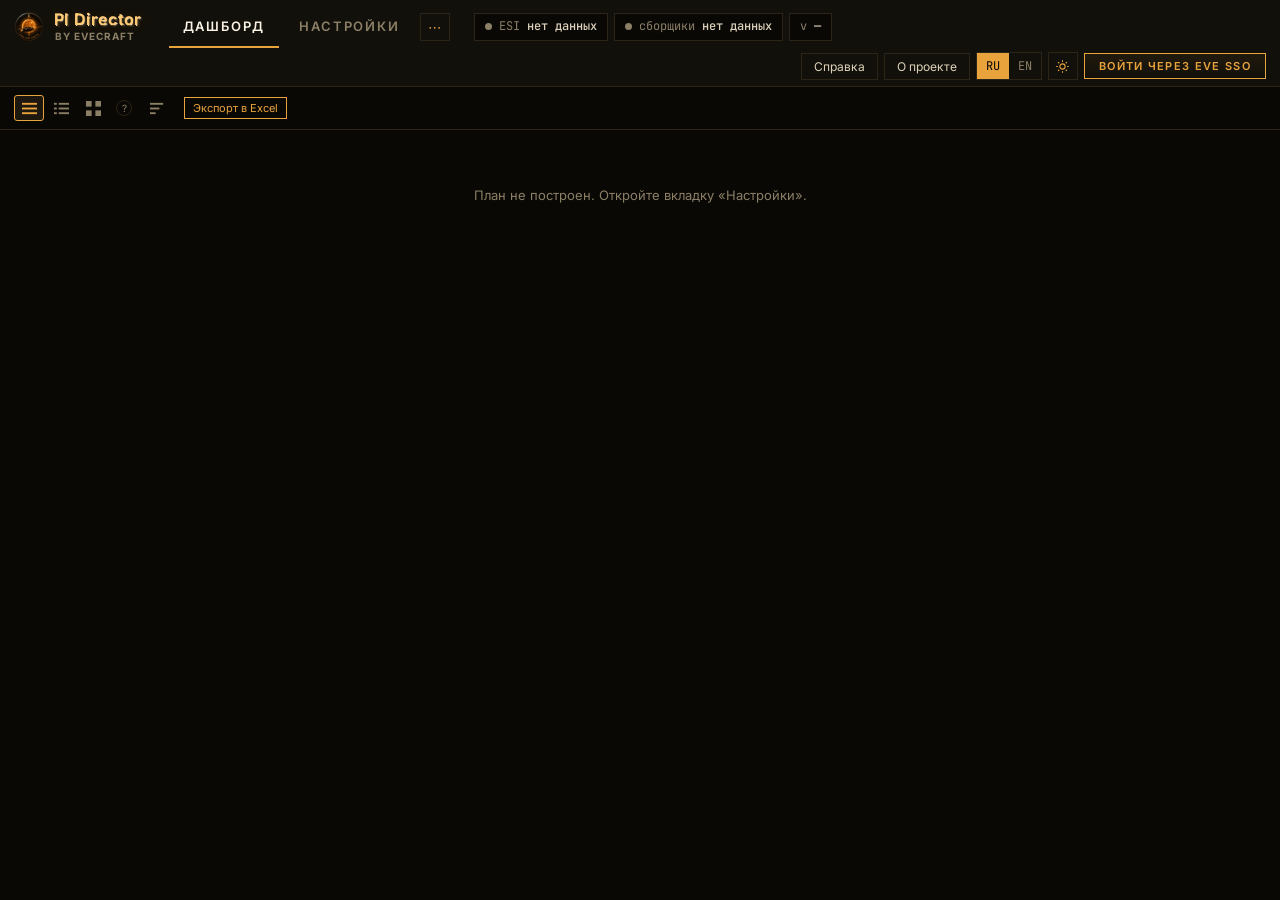
==== web/index.html @ 1ce698c4 "docs: «Прогноз прибыльности по факту» — отдельный пункт справки У панели над списком настоящих колон" ====
<!DOCTYPE html>
<html lang="ru">
<head>
<meta charset="UTF-8">
<meta name="viewport" content="width=device-width, initial-scale=1.0">
<title>PI Director</title>
<style>
/* Шрифты — самостоятельный хостинг, не Google Fonts (docs/ROADMAP.md, Фаза 9,
   16.09.2026, разбор github.com/Alexmidrus/EveGAS_calc): раньше здесь был
   <link> на fonts.googleapis.com — внешний CDN-запрос на каждый визит.
   Файлы (те же 4 юникод-диапазона на каждое семейство — latin, latin-ext,
   cyrillic, cyrillic-ext; переменный вес 100-900/100-800 одним файлом на
   диапазон, не по файлу на насечку) сняты с самого Google Fonts (тот же
   источник, что был у <link>) и лежат в web/fonts/, отдаются тем же
   web_files() маршрутом, что и остальной web/. IBM Plex Sans/Mono и Saira
   Condensed заменены на Inter/JetBrains Mono целиком — Saira Condensed
   нигде не остаётся, решение полной замены визуального характера
   редизайна Фазы 8 принято пользователем осознанно, не только ради
   самохостинга. */
@font-face { font-family:'Inter'; font-style:normal; font-weight:100 900; font-display:swap;
  src:url('fonts/inter-latin.woff2') format('woff2');
  unicode-range:U+0000-00FF,U+0131,U+0152-0153,U+02BB-02BC,U+02C6,U+02DA,U+02DC,U+0304,U+0308,U+0329,U+2000-206F,U+20AC,U+2122,U+2191,U+2193,U+2212,U+2215,U+FEFF,U+FFFD; }
@font-face { font-family:'Inter'; font-style:normal; font-weight:100 900; font-display:swap;
  src:url('fonts/inter-latin-ext.woff2') format('woff2');
  unicode-range:U+0100-02BA,U+02BD-02C5,U+02C7-02CC,U+02CE-02D7,U+02DD-02FF,U+0304,U+0308,U+0329,U+1D00-1DBF,U+1E00-1E9F,U+1EF2-1EFF,U+2020,U+20A0-20AB,U+20AD-20C0,U+2113,U+2C60-2C7F,U+A720-A7FF; }
@font-face { font-family:'Inter'; font-style:normal; font-weight:100 900; font-display:swap;
  src:url('fonts/inter-cyrillic.woff2') format('woff2');
  unicode-range:U+0301,U+0400-045F,U+0490-0491,U+04B0-04B1,U+2116; }
@font-face { font-family:'Inter'; font-style:normal; font-weight:100 900; font-display:swap;
  src:url('fonts/inter-cyrillic-ext.woff2') format('woff2');
  unicode-range:U+0460-052F,U+1C80-1C8A,U+20B4,U+2DE0-2DFF,U+A640-A69F,U+FE2E-FE2F; }
@font-face { font-family:'JetBrains Mono'; font-style:normal; font-weight:100 800; font-display:swap;
  src:url('fonts/jetbrains-mono-latin.woff2') format('woff2');
  unicode-range:U+0000-00FF,U+0131,U+0152-0153,U+02BB-02BC,U+02C6,U+02DA,U+02DC,U+0304,U+0308,U+0329,U+2000-206F,U+20AC,U+2122,U+2191,U+2193,U+2212,U+2215,U+FEFF,U+FFFD; }
@font-face { font-family:'JetBrains Mono'; font-style:normal; font-weight:100 800; font-display:swap;
  src:url('fonts/jetbrains-mono-latin-ext.woff2') format('woff2');
  unicode-range:U+0100-02BA,U+02BD-02C5,U+02C7-02CC,U+02CE-02D7,U+02DD-02FF,U+0304,U+0308,U+0329,U+1D00-1DBF,U+1E00-1E9F,U+1EF2-1EFF,U+2020,U+20A0-20AB,U+20AD-20C0,U+2113,U+2C60-2C7F,U+A720-A7FF; }
@font-face { font-family:'JetBrains Mono'; font-style:normal; font-weight:100 800; font-display:swap;
  src:url('fonts/jetbrains-mono-cyrillic.woff2') format('woff2');
  unicode-range:U+0301,U+0400-045F,U+0490-0491,U+04B0-04B1,U+2116; }
@font-face { font-family:'JetBrains Mono'; font-style:normal; font-weight:100 800; font-display:swap;
  src:url('fonts/jetbrains-mono-cyrillic-ext.woff2') format('woff2');
  unicode-range:U+0460-052F,U+1C80-1C8A,U+20B4,U+2DE0-2DFF,U+A640-A69F,U+FE2E-FE2F; }
/* ═══ Общие токены ═══════════════════════════════════════════════════
   Две вкладки говорят на разных визуальных языках намеренно:
   дашборд повторяет игровое окно Planetary Industry, чтобы взгляд
   переносился между игрой и планировщиком без переучивания;
   настройки — плотная таблица решений, где важны числа, а не иконки. */
:root {
  /* Фаза 8 (docs/ROADMAP.md) — палитра из макета Claude Design: тёплая
     «кузнечная» тема вместо прежней сине-серой. Имена переменных не
     менялись (--amber остался --amber, хоть в макете он называется
     --gold) — так вся палитра меняется одним диффом здесь, без правки
     каждого места использования по всему файлу. */
  --void:#0a0805; --hull:#12100a; --seam:#2c2416;
  /* Подсветка при наведении и активном состоянии. Была захардкожена
     тёмным литералом в :hover/.on — в светлой теме получался чёрный
     фон под курсором и чёрные кнопки вида. */
  --hover:#1c1810;
  /* Утопленные поверхности: панели колонии, полоски-метры, диски орбов,
     ячейки входов. Были тёмными литералами — в светлой теме панель
     колонии оставалась чёрной. */
  --inset:#0d0b07; --orb-track:#2c2416;
  --dim:#8b7f66; --read:#ddd2bb; --bright:#fbf4e6;
  --amber:#e8a33d; --amber-hi:#ffca74; --flux:#5ba8c9; --forge:#f0871e; --alarm:#d6553f; --calm:#5aa87a;
  /* Цвета тиров продукции: сырьё холоднее, готовое изделие теплее.
     Ряд читается как шкала передела, а не как случайный набор. */
  --t-p1:#5c8fb8; --t-p2:#4f9d8c; --t-p3:#a07cc4; --t-p4:#d4923c;
  --t-p1-bg:rgba(92,143,184,.14); --t-p2-bg:rgba(79,157,140,.14);
  --t-p3-bg:rgba(160,124,196,.14); --t-p4-bg:rgba(212,146,60,.14);
  --accent-bg:rgba(232,163,61,.07); --glow:rgba(232,163,61,.18);
  /* Цвета колец повторяют игровые: синий — инфраструктура,
     бирюзовый — экстрактор, оранжевый — производство. */
  --ring-infra:#3a9fd8; --ring-extract:#2fb89a; --ring-basic:#c8763a; --ring-adv:#d8a63c;
  /* Тень скоса для объёма букв (.brand-title, 20.09.2026) — не просто
     rgba(0,0,0,..): на почти чёрном фоне тёмной темы (--void) чёрная
     тень сливается с фоном и объём не читается (найдено пользователем
     по скриншоту — светлая тема выглядела заметно объёмнее). --seam
     здесь заметно СВЕТЛЕЕ --void (тот же контраст, на котором уже
     держатся все границы панелей в тёмной теме), поэтому как тень
     смещённой грани она видна на фоне, а не тонет в нём. */
  --bevel-shadow:var(--seam);
}
/* Светлая тема. Меняются только переменные — правил дублировать
   не нужно. */
/* Светлая тема тёплая, а не серая: холодный белый в плотной таблице
   утомляет и делает акценты крикливыми. Тёплая подложка приглушает
   контраст, и те же цвета читаются спокойнее.
   Значение --amber взято не из собственного CSS макета (там
   body.light задаёт --gold:#9a6b12) — на практике этот тон оказался
   заметно темнее и тусклее, чем в реально отрисованном макете (сверено
   пользователем по скриншоту): расхождение внутри самого макета между
   объявленными переменными и тем, что фактически на экране. Взяли
   более яркое значение вручную, ориентируясь на скриншот. */
body.light {
  --void:#f4f1ea; --hull:#faf8f3; --seam:#d8cdb4;
  --hover:#ece3d0;
  --inset:#efe8d9; --orb-track:#d8cdb4;
  --dim:#6b6459; --read:#2a2620; --bright:#14110c;
  --amber:#d4870f; --amber-hi:#a8690c; --flux:#1d6fa8; --forge:#a05f1c; --alarm:#b03e36; --calm:#2c7358;
  --accent-bg:rgba(212,135,15,.08); --glow:rgba(212,135,15,.14);
  --ring-infra:#1d7fb8; --ring-extract:#1a8c72; --ring-basic:#a85c26; --ring-adv:#a87d20;
  --t-p1:#2f6a92; --t-p2:#1f7a68; --t-p3:#7048a0; --t-p4:#a06a12;
  --t-p1-bg:rgba(47,106,146,.10); --t-p2-bg:rgba(31,122,104,.10);
  --t-p3-bg:rgba(112,72,160,.10); --t-p4-bg:rgba(160,106,18,.10);
  /* Здесь фон уже светлый — обычная полупрозрачная чёрная тень отлично
     читается (в отличие от тёмной темы, см. :root выше), --seam
     светлой темы (#d8cdb4) для этой роли не подошёл бы вовсе. */
  --bevel-shadow:rgba(0,0,0,.45);
}

/* Смена темы переключает переменные на body, из-за чего браузер
   пересчитывает стиль всего поддерева. Каждый элемент с transition
   на цвете запустил бы свою анимацию — на длинном плане это сотни
   одновременных анимаций. На время переключения переходы глушим. */
.theme-switching *, .theme-switching *::before, .theme-switching *::after {
  transition:none !important; animation:none !important;
}

* { box-sizing:border-box; }
/* 500px — минимальная поддерживаемая ширина окна: приложение не
   адаптируется под мобильные экраны (решение пользователя), ниже этой
   ширины страница целиком прокручивается по горизонтали, а не пытается
   сжаться дальше — так честнее, чем ломать вёрстку в узкой полосе. */
html { min-width:500px; }
body { margin:0; background:var(--void); color:var(--read); min-width:500px;
       font-family:'Inter',system-ui,sans-serif; font-size:13px; line-height:1.45; }
.num { font-family:'JetBrains Mono',monospace; font-variant-numeric:tabular-nums; }
button { font-family:inherit; }

/* ═══ Шапка приложения ═══════════════════════════════════════════ */
/* Панель переносится на вторую строку, а не прокручивается: скрытая
   за краем кнопка — это кнопка, которой нет. На узких экранах часть
   индикаторов убирается (см. медиазапросы внизу) — они справочные,
   в отличие от кнопок. */
/* Панель закреплена сверху: индикаторы и кнопки нужны в любой момент
   прокрутки, а план бывает длиной в десятки колоний. Переносится на
   вторую строку, а не прокручивается: скрытая за краем кнопка — это
   кнопка, которой нет. */
.topbar { position:sticky; top:0; z-index:60;
          display:flex; align-items:center; gap:4px 6px; padding:6px 14px; min-height:46px;
          border-bottom:1px solid var(--seam); background:var(--hull); flex-wrap:wrap; }
.topbar > * { flex:0 0 auto; }
/* Шаг 4 (docs/ROADMAP.md): лого-аватар + заголовок/подпись в столбик, как в
   макете Claude Design — вместо однострочного «PI Director текст». */
.brand { display:flex; align-items:center; gap:11px; margin-right:20px; }
/* Аватар уже был со статичным свечением (drop-shadow, --glow) — здесь
   оно "дышит": плавная пульсация яркости/радиуса, как индикатор
   работающего реактора, а не мигающая лампочка (медленно, малая
   амплитуда). Цвета берутся из --glow/--amber-hi, которые уже разные
   для тёмной/светлой темы — отдельного правила на тему не нужно
   (20.09.2026, по прямому запросу пользователя — эффекты для блока
   названия приложения, проверено в обеих темах). */
.brand-avatar { width:30px; height:30px; border-radius:50%; flex:0 0 auto;
                animation:brand-pulse 3.2s ease-in-out infinite; }
@keyframes brand-pulse {
  0%, 100% { filter:drop-shadow(0 0 5px var(--glow)); }
  50%      { filter:drop-shadow(0 0 11px var(--amber-hi)); }
}
.brand-text { display:flex; flex-direction:column; line-height:1.15; gap:2px; }
/* Смешанный регистр («PI Director», не «PI DIRECTOR») — по референсу
   стиля «GasLens BY EVECRAFT» (20.09.2026, найдено пользователем по
   скриншоту): капсом идёт только подзаголовок-тег бренда (.brand
   small ниже), заголовок — как набран. Статичное (не пульсирующее)
   тёплое свечение текста — читаемость важнее в заголовке, чем на
   декоративном аватаре, поэтому анимация только у одного элемента
   блока, не у обоих одновременно (иначе рябит). */
/* Градиентный "перелив" по тексту — узкий блик, бегущий вдоль букв от
   первой до последней и обратно за один цикл, не мягкая заливка всего
   слова (20.09.2026, по прямому запросу пользователя — уточнение
   после первой, слишком широкой версии). background-size значительно
   шире контейнера (420%) — при таком отношении яркая полоса
   пропорционально узкая и заметно ПРОХОДИТ через буквы одну за другой,
   а не подсвечивает середину слова целиком. Keyframe 0%→50%→100%
   двигает background-position через весь диапазон (0%..100%) и
   обратно — ровно "от первой до последней и обратно" за 9с (замедлено
   по прямому запросу пользователя с исходных 5.2с), не
   рывком в одну сторону. text-shadow остаётся поверх — держит
   свечение независимо от заливки текста (background-clip на shadow
   не влияет). */
/* Объём букв (20.09.2026, по прямому запросу пользователя) — скос, не
   просто более тёмная копия текста: светлая грань сверху-слева
   (--amber-hi, будто ловит свет) + тень снизу-справа (--bevel-shadow,
   см. :root/body.light выше — просто rgba(0,0,0,..) в тёмной теме
   сливался с почти чёрным --void, объём не читался вовсе; найдено
   пользователем по скриншоту при сравнении тем). Ambient-свечение
   (--glow) осталось третьим слоем поверх — глубина и лёгкое сияние не
   взаимоисключают друг друга, text-shadow принимает сколько угодно
   слоёв через запятую. */
.brand-title { font-family:'Inter',sans-serif; font-weight:700; font-size:16px;
               letter-spacing:.02em;
               text-shadow:-1px -1px 0 var(--amber-hi), 1px 1px 1px var(--bevel-shadow), 0 0 12px var(--glow);
               background:linear-gradient(90deg, var(--bright) 42%, var(--amber-hi) 50%, var(--bright) 58%);
               background-size:420% 100%; -webkit-background-clip:text; background-clip:text;
               color:transparent; animation:brand-shimmer 9s ease-in-out infinite; }
@keyframes brand-shimmer {
  0%   { background-position:100% 0; }
  50%  { background-position:0% 0; }
  100% { background-position:100% 0; }
}
@media (prefers-reduced-motion: reduce) {
  .brand-avatar { animation:none; filter:drop-shadow(0 0 6px var(--glow)); }
  .brand-title { animation:none; background-position:50% 0; }
}
.brand small { color:var(--dim); font-weight:700; font-size:10px; letter-spacing:.1em;
               text-transform:uppercase; }
.tab { white-space:nowrap; background:none; border:none; border-bottom:2px solid transparent; color:var(--dim);
       padding:12px 14px; cursor:pointer; font-size:13px;
       font-family:'Inter',sans-serif; font-weight:600; letter-spacing:.14em; text-transform:uppercase; }
.tab:hover { color:var(--read); }
.tab.on { color:var(--bright); border-bottom-color:var(--amber); }
.topbar .right { margin-left:auto; display:flex; gap:6px; align-items:center; }

/* Полоски статуса: разделены рамками, как приборные показания.
   Каждая отвечает на один вопрос и не требует пояснений. */
.chip { display:flex; align-items:center; gap:7px; padding:5px 11px;
        border:1px solid var(--seam); color:var(--dim); font-size:12px;
        font-family:'JetBrains Mono',monospace; white-space:nowrap; }
.chip b { color:var(--read); font-weight:500; }
.chip .dot { width:7px; height:7px; border-radius:50%; background:var(--calm); }
.chip .dot.off { background:var(--dim); }
.chip .dot.stale { background:var(--amber); }

.hbtn { background:none; border:1px solid var(--seam); color:var(--read);
        padding:5px 12px; cursor:pointer; font-size:12px; }
.hbtn:hover { border-color:var(--flux); color:var(--flux); }
.langs { display:flex; border:1px solid var(--seam); }
.langs button { background:none; border:none; color:var(--dim); padding:5px 10px;
                cursor:pointer; font-size:12px; font-family:'JetBrains Mono',monospace; }
.langs button.on { background:var(--seam); color:var(--bright); }
.icon-btn { width:30px; height:28px; display:grid; place-items:center; background:none;
            border:1px solid var(--seam); color:var(--dim); cursor:pointer; }
.icon-btn:hover { color:var(--amber); border-color:var(--amber); }
.icon-btn svg { width:15px; height:15px; }
.sso { background:none; border:1px solid var(--seam); color:var(--flux);
       padding:5px 14px; cursor:pointer; font-size:12px; }
.sso:hover { background:rgba(79,156,214,.1); }

.page { display:none; }
.page.on { display:block; }

/* ═══ Панель инструментов дашборда ═══════════════════════════════ */
/* Панель вида прилипает под шапкой: переключатели и экспорт тоже нужны
   при прокрутке. Отступ вычисляется скриптом — высота шапки зависит от
   того, перенеслась ли она на вторую строку. */
.tools { position:sticky; top:var(--topbar-h,46px); z-index:55; background:var(--void);
         display:flex; align-items:center; gap:2px; padding:8px 14px; flex-wrap:wrap;
         border-bottom:1px solid var(--seam); }
/* jumpTo() (см. JS) целится в верх этих блоков — без отступа заголовок
   оказывался под обеими липкими панелями (.topbar + .tools), см. их
   измерение в measureTopbar()/measureTools(). */
#pocoProfit, #dashBody, #coloniesProfit, #colonies, #shopping { scroll-margin-top: calc(var(--topbar-h,46px) + var(--tools-h,44px)); }
.tool { width:30px; height:26px; display:grid; place-items:center; cursor:pointer;
        background:none; border:1px solid transparent; color:var(--dim); border-radius:3px; }
.tool:hover { color:var(--read); background:var(--hover); }
/* Активный вид дашборда — золотой акцент (как в макете, vbtn()),
   а не нейтральный bright+seam из-под старой темы. */
.tool.on { color:var(--amber); border-color:var(--amber); background:var(--hover); }
.tool svg { width:15px; height:15px; }
.counts { margin-left:auto; color:var(--dim); font-size:12px; }
.counts b { color:var(--read); font-weight:500; }
.counts .idle { color:var(--amber); }

.menu { position:relative; }
.menu-pop { position:absolute; top:30px; left:0; z-index:20; min-width:230px;
            background:var(--inset); border:1px solid var(--seam); padding:4px 0; display:none; }
.menu.open .menu-pop { display:block; }
.menu-pop button { display:flex; gap:8px; width:100%; text-align:left; background:none;
                   border:none; color:var(--read); padding:6px 12px; cursor:pointer; font-size:13px; }
.menu-pop button:hover { background:var(--hover); }
.menu-pop button .mark { width:12px; color:var(--amber); }

/* ═══ Круг колонии: планета, кольцо, время, портрет ══════════════ */
.orb { position:relative; width:var(--orb,58px); height:var(--orb,58px); flex:0 0 auto; cursor:pointer; }
.orb .disc { position:absolute; inset:5px; border-radius:50%; overflow:hidden;
             background:var(--inset); display:grid; place-items:center; }
/* У факта из игры («Мои колонии в игре», см. orb()) кольцо — не CPU/PG
   (тех честно нет), а заполненность причала; отступ чуть меньше, чем у
   плана, — тоньше кольцо, крупнее текстура планеты, как в игровом обзоре. */
.orb.real .disc { inset:3px; }
.orb .disc img { width:100%; height:100%; object-fit:cover; }
.orb .cargo { position:absolute; inset:0; margin:auto; width:52%; height:52%;
              filter:drop-shadow(0 1px 2px rgba(0,0,0,.8)); }
/* «Требует внимания» (программа кончилась или причал забит) — вместо
   иконки ресурса красный знак запрета. Это UI-состояние, не тип предмета
   из игры, поэтому рисуется как SVG, а не берётся с images.evetech.net. */
.orb .cargo.alert { fill:none; stroke:var(--alarm); stroke-width:1.6;
                     filter:drop-shadow(0 1px 2px rgba(0,0,0,.8)); }
.orb svg.ring { position:absolute; inset:0; transform:rotate(-90deg); }
.orb .ring circle { fill:none; stroke-width:2.5; }
.orb .ring .track { stroke:var(--orb-track); }
/* Причал забит — кольцо мигает тревожным красным вместо ровного синего
   (тот же смысл, что .badge.hot у истекающего таймера: сама по себе
   заполненность не мигает, только полная). */
.orb .ring.full circle:not(.track) { animation:ring-blink 1.1s ease-in-out infinite; }
@keyframes ring-blink { 0%,100%{opacity:1} 50%{opacity:.25} }
/* Стрелки направлений медленно проступают поверх планеты — так в игре
   обозначается, что по колонии можно кликнуть. Чисто декоративный
   элемент, никаких данных не несёт. */
.orb .arrows { position:absolute; inset:12%; opacity:0; pointer-events:none;
               animation:breathe 5s ease-in-out infinite; }
.orb .arrows svg { width:100%; height:100%; fill:none; stroke:var(--read); stroke-width:1.4; }
@keyframes breathe { 0%,100%{opacity:0} 45%,55%{opacity:.55} }
.orb:hover .arrows { opacity:.75; animation:none; }

/* Внутреннее кольцо — ход производственного цикла. */
.orb .ring .cycle { stroke:var(--bright); stroke-width:2; }
.orb .ring .cycle.none { stroke:var(--orb-track); stroke-dasharray:2 4; }
/* Фабрика простаивает (цикл кончился, новый не начался) — то же белое
   кольцо, что и в работе, но целиком и мигает, а не крутится дугой. */
.orb .ring .cycle.idle { animation:cycle-blink 1.1s ease-in-out infinite; }
@keyframes cycle-blink { 0%,100%{opacity:1} 50%{opacity:.2} }
.orb.busy .outer { filter:drop-shadow(0 0 3px currentColor); }

.orb .badge { position:absolute; top:-3px; left:-2px; z-index:3;
              background:var(--inset); border:1px solid var(--seam); border-radius:3px;
              padding:0 4px; font-size:10px; line-height:14px;
              font-family:'JetBrains Mono',monospace; color:var(--amber); }
.orb .badge.hot { color:var(--alarm); border-color:var(--alarm); }
/* Дефицит добычи (isColonyDeficient) — отдельная категория от «требует
   внимания» (.attn/noEntry): не гасит иконку ресурса, только маленькая
   янтарная точка в свободном углу — колония всё ещё работает, просто
   ниже порога DEFICIT_UNITS_PER_HOUR. */
.orb .def-mark { position:absolute; top:-2px; right:-2px; z-index:4;
                  width:10px; height:10px; border-radius:50%;
                  background:var(--amber); border:1px solid var(--inset); }
/* Портрет персонажа — images.evetech.net, публичный CDN CCP, без токена
   (тот же принцип, что ICON() для иконок типов). Инициалы лежат под
   картинкой всегда: у dev-заглушек портрета в игре не существует,
   картинка получает 404 и снимает себя через onerror, снизу остаются
   инициалы — тот самый пустой серый круг, который раньше был
   единственным видом (Фаза 3 подключила реальных персонажей). */
.orb .pilot { position:absolute; right:-2px; bottom:-2px; width:40%; height:40%;
              border-radius:50%; border:1px solid var(--seam); background:var(--seam);
              display:grid; place-items:center; font-size:9px; font-weight:600;
              color:var(--dim); letter-spacing:-.02em; overflow:hidden; }
.orb .pilot img { position:absolute; inset:0; width:100%; height:100%; object-fit:cover; }

/* Подсказка при наведении — то же самое, что в игровом обзоре колоний:
   что добывается/производится, заполненность причала, планета. Центр
   подсказки — сама .orb (50%), --tip-shift донастраивает её вбок, когда
   центрирование вывело бы подсказку за край экрана (см. fixTipOverflow
   в JS, docs/ROADMAP.md, Фаза 9/10, 16.09.2026 — крайние левые круги в
   сетке «Мои колонии» обрезались о левый край, пользователь нашёл). */
.orb .tip { position:absolute; left:50%; bottom:calc(100% + 8px);
            transform:translateX(calc(-50% + var(--tip-shift,0px))) translateY(4px);
            width:170px; background:var(--hull); border:1px solid var(--seam); border-radius:4px;
            padding:8px 10px; font-size:11px; color:var(--read); text-align:left; z-index:30;
            opacity:0; visibility:hidden; pointer-events:none; transition:opacity .12s, transform .12s;
            box-shadow:0 4px 16px rgba(0,0,0,.35); }
.orb:hover .tip, .orb:focus-within .tip { opacity:1; visibility:visible;
            transform:translateX(calc(-50% + var(--tip-shift,0px))) translateY(0); }
.tip-head { color:var(--alarm); font-weight:600; text-transform:uppercase; font-size:10px;
            letter-spacing:.04em; margin-bottom:6px; }
.tip-row { display:flex; gap:6px; align-items:center; margin-bottom:6px; }
.tip-row img { width:20px; height:20px; flex:0 0 auto; }
.tip-label { color:var(--dim); font-size:10px; text-transform:uppercase; letter-spacing:.03em; }
.tip-bar { height:4px; background:var(--orb-track); border-radius:2px; overflow:hidden; margin:3px 0; }
.tip-bar i { display:block; height:100%; background:var(--ring-infra); }
.tip-meta { color:var(--dim); font-family:'JetBrains Mono',monospace; font-size:10px; }
.tip-planet { margin-top:4px; color:var(--bright); font-weight:500; }

/* Свободный слот планеты у персонажа (вид «Список по персонажам») —
   planet_slots из /api/characters (Interplanetary Consolidation + 1,
   та же формула, что и в самом расчёте, см. CLAUDE.md) минус реально
   построенные колонии. Пунктирный круг того же размера, что и .orb,
   без содержимого, только на характерах, для которых реально известны
   planet_slots — иначе честно ничего не дорисовываем. */
.orb-slot { width:52px; height:52px; border-radius:50%; border:1px dashed var(--seam);
            display:grid; place-items:center; color:var(--dim); font-size:20px; flex:0 0 auto; }

/* ═══ Вид «Детали»: строка на колонию ═══════════════════════════ */
.colony { border-bottom:1px solid var(--seam); padding:12px 14px;
          content-visibility:auto; contain-intrinsic-size:auto 190px; }
.colony:hover { background:var(--hover); }
.colony-head { display:flex; align-items:center; gap:10px; }
.pilot-lg { width:30px; height:30px; border-radius:50%; background:var(--seam); flex:0 0 auto;
            display:grid; place-items:center; font-size:11px; font-weight:600; color:var(--dim);
            position:relative; overflow:hidden; }
.pilot-lg img { position:absolute; inset:0; width:100%; height:100%; object-fit:cover; }
.pilot-name { color:var(--bright); font-weight:500; }
.pilot-name .skills { color:var(--dim); font-weight:400; font-size:11px;
  font-family:'JetBrains Mono',monospace; margin-left:8px; }
.sub .synced { color:var(--calm); border:1px solid var(--calm); border-radius:3px;
  padding:0 5px; font-size:10px; text-transform:uppercase; letter-spacing:.04em;
  white-space:nowrap; }
.extractor-left { font-family:'JetBrains Mono',monospace; color:var(--calm); }
.extractor-left.soon { color:var(--amber); }
.extractor-left.over { color:var(--alarm); font-weight:600; }
.sub { color:var(--dim); font-size:12px; display:flex; gap:8px; align-items:center; margin-top:1px; }
.sysbadge { border-radius:3px; padding:1px 6px;
            font-family:'JetBrains Mono',monospace; font-size:11px; }
.sec { font-family:'JetBrains Mono',monospace; font-size:11px; padding:1px 5px; border-radius:3px; }
.colony-head .tail { margin-left:auto; text-align:right; }
/* Шаг 6 (docs/ROADMAP.md): подпись хвостовой метки — Saira Condensed
   заглавными, как заголовки разделов из Шага 3, вместо обычного текста. */
.tail .lbl { color:var(--dim); font-size:10px; font-family:'Inter',sans-serif;
             letter-spacing:.12em; text-transform:uppercase; }
.tail .val { font-family:'JetBrains Mono',monospace; color:var(--read); }
.tail .val.hot { color:var(--alarm); }
.details-btn { margin-left:12px; background:none; border:1px solid var(--seam); color:var(--amber);
               padding:5px 12px; cursor:pointer; font-size:11px; border-radius:2px;
               font-family:'Inter',sans-serif; font-weight:600; letter-spacing:.1em; text-transform:uppercase; }
.details-btn:hover { background:var(--accent-bg); border-color:var(--amber); }
.strip { display:flex; flex-wrap:wrap; gap:6px; margin-top:10px; padding-left:2px; }

/* ═══ Вид «Список»: строка на персонажа ═════════════════════════ */
/* Без content-visibility:auto — оно тянет за собой paint containment
   (элемент обрезает всё, что выходит за его рамку, даже когда виден),
   и подсказка .orb .tip, которая должна всплывать НАД строкой, обрезалась
   бы по границе .pilot-row. Строк на персонажа немного (по одной на
   персонажа с колониями в игре), в отличие от карточек «Деталей» —
   экономия на рендере не так важна, как рабочая подсказка. */
.pilot-row { display:flex; align-items:center; gap:12px; padding:10px 14px;
             border-bottom:1px solid var(--seam); }
.pilot-row .who { width:52px; flex:0 0 auto; }
.pilot-row .orbs { display:flex; gap:10px; flex-wrap:wrap; }

/* ═══ Вид «Сетка» ═══════════════════════════════════════════════ */
.grid { display:flex; flex-wrap:wrap; gap:12px; padding:14px; }

/* ═══ Панель колонии ════════════════════════════════════════════ */
/* Детали колонии — не боковая панель, а замена содержимого страницы,
   как в игре. Кнопка «Назад» возвращает к списку. */
.colony-page { display:none; }
.colony-page.on { display:block; }
.cp-head { display:flex; align-items:center; gap:12px; padding:14px 16px; }
/* Шаг 7 (docs/ROADMAP.md): «Назад» золотым, как «Войти через EVE SSO»
   из Шага 4 — рамка и текст амброй, по ховеру заливка сплошным золотом. */
.cp-head .back { margin-left:auto; background:none; border:1px solid var(--amber);
                 color:var(--amber); padding:6px 16px; cursor:pointer; font-size:11px;
                 font-family:'Inter',sans-serif; font-weight:600; letter-spacing:.12em; text-transform:uppercase; }
.cp-head .back:hover { background:var(--amber); color:var(--void); }

/* Круг структуры стоит СЛЕВА, вне панели строки — как в игре. */
.unit { display:flex; gap:14px; align-items:flex-start; padding:0 16px 8px; }
.unit .panel { flex:1; min-width:0; background:var(--inset); border:1px solid var(--seam);
               padding:8px 12px; }
.unit .title { color:var(--read); display:flex; align-items:center; gap:7px; }
.unit .title .code { color:var(--dim); }
.unit .cols2 { display:grid; grid-template-columns:1fr 1fr; gap:4px 24px; margin-top:6px; max-width:640px; }
.unit .lbl { color:var(--dim); font-size:11px; }
.unit .meta { color:var(--dim); font-size:12px; }
.unit .val { font-family:'JetBrains Mono',monospace; font-size:12px; color:var(--read); }
.state-ok { color:var(--calm); } .state-wait { color:var(--dim); }
.inputs { display:flex; gap:4px; margin-top:3px; }
.inputs span { width:26px; height:26px; background:var(--inset); border:1px solid var(--seam);
               display:grid; place-items:center; }
/* Фон был захардкожен под старый (до Фазы 8) синий flux и разошёлся
   с текущим значением переменной в тёмной теме — тот же баг, что
   у .sysbadge (Шаг 6), тот же t-p1-bg как исправление. */
.inputs span.have { background:var(--t-p1-bg); border-color:var(--flux); }
.inputs img { width:20px; height:20px; object-fit:contain; }
.meter { height:4px; background:var(--inset); margin:5px 0 3px; max-width:280px; }
.meter i { display:block; height:100%; }
.meter i.cpu { background:var(--ring-extract); }
.meter i.pg { background:var(--alarm); }
.meter i.pg.ok { background:var(--ring-infra); }

/* ═══ Настройки (плотная панель решений) ════════════════════════ */
.answers { display:grid; grid-template-columns:repeat(auto-fit,minmax(200px,1fr));
           border-bottom:1px solid var(--seam); background:var(--hull); }
.answer { padding:11px 14px; border-right:1px solid var(--seam); }
.answer:last-child { border-right:none; }
.answer .label { color:var(--dim); font-size:10px; letter-spacing:.18em; text-transform:uppercase;
                 font-family:'Inter',sans-serif; font-weight:600; }
.answer .value { font-family:'JetBrains Mono',monospace; font-variant-numeric:tabular-nums;
                 font-size:25px; color:var(--bright); line-height:1.15; margin-top:2px; }
.answer .value.warn { color:var(--amber); }
.answer .unit-s { font-size:13px; color:var(--dim); margin-left:5px; font-family:'Inter',sans-serif; }
.answer .note { color:var(--dim); font-size:12px; }
/* Шаг 9 (docs/ROADMAP.md, решение пользователя): рейка .rail заменена
   сеткой из трёх равных карточек-шагов по макету Claude Design —
   вместо фиксированной левой колонки 270px. Сама сетка адаптивна
   по своей природе (auto-fit), поэтому прежний медиа-запрос
   .split{grid-template-columns:1fr} на 980px не нужен: карточки сами
   переносятся в один столбец, когда не помещаются по 300px. */
.split { display:flex; flex-direction:column; gap:16px; padding:16px; }
.brief-head { display:flex; align-items:baseline; gap:12px; flex-wrap:wrap; }
.brief-head h2 { margin:0; font-family:'Inter',sans-serif; font-size:15px; font-weight:600;
                 letter-spacing:.22em; text-transform:uppercase; color:var(--bright); }
.brief-head .sub { color:var(--dim); font-size:12px; }
/* stretch (не start): карточки 01/02/03 должны быть одной высоты и
   доставать до низа независимо от объёма содержимого — карточка
   «Где добываем» (02) обычно самая длинная из-за списка созвездий. */
.steps-grid { display:grid; grid-template-columns:repeat(auto-fit,minmax(300px,1fr)); gap:14px; align-items:stretch; }
.step-card { display:flex; flex-direction:column; }
.step-body { flex:1; }
.step-card { background:var(--hull); border:1px solid var(--seam); }
.step-head { display:flex; align-items:center; gap:10px; padding:11px 14px; border-bottom:1px solid var(--seam); }
.step-num { width:22px; height:22px; display:grid; place-items:center; border:1px solid var(--amber);
            color:var(--amber); font-family:'JetBrains Mono',monospace; font-size:11px; flex:0 0 auto; }
.step-title { font-family:'Inter',sans-serif; font-weight:600; font-size:12px;
              letter-spacing:.18em; text-transform:uppercase; color:var(--bright); }
.step-count { margin-left:auto; color:var(--amber); font-size:11px; font-family:'JetBrains Mono',monospace; flex:0 0 auto; }
.step-body { padding:12px 14px; display:flex; flex-direction:column; min-height:0; }
/* Визуально гасит блок «Созвездия»/«Запас на истощение» под чекбоксом
   «Покупать P1 на бирже» (togglePurchaseP1(), 18.09.2026) — выбор в нём
   в этом режиме не читается расчётом (planner.py::PlanRequest.purchase_p1
   отключает добычу целиком), не стоит делать вид, что он на что-то влияет. */
.disabled-section { opacity:.4; pointer-events:none; }
.step-subhead { font-family:'Inter',sans-serif; font-weight:600; font-size:10px;
                letter-spacing:.18em; text-transform:uppercase; color:var(--dim);
                margin:16px 0 8px; padding-top:13px; border-top:1px solid var(--seam); }
/* Карточки 01/03 короче 02 по содержимому, но вытянуты до её высоты
   (align-items:stretch выше) — список продуктов и список персонажей
   растягиваются вместе с карточкой, а не остаются прижатыми к верху
   с пустотой снизу. min-height:0 обязателен — иначе flex-элемент не
   сжимается ниже содержимого и overflow-y:auto перестаёт работать. */
/* max-height здесь остаётся из базового правила (.picker-list/.crew)
   как безопасное значение по умолчанию — без него список из 53
   продуктов посчитал бы себе «естественную» (нескроллящуюся) высоту
   при определении высоты строки грида, и вся строка раздулась бы до
   неё (реальная раскрутка при проверке: ~1800px). fitStepFills() (JS,
   ниже) после отрисовки задаёт карточкам явную высоту через style.height
   и только тогда снимает max-height инлайном — раскрутки уже не
   происходит, потому что высота предка на этот момент не auto. */
.field-fill { flex:1; display:flex; flex-direction:column; min-height:0; }
.field-fill .picker { flex:1; display:flex; flex-direction:column; min-height:0; }
.field-fill .picker-list { flex:1; min-height:0; }
.step-body .crew { flex:1; min-height:0; }
/* Шаг 9, правка: в макете кнопка «Построить план» и «Сохранённые
   планы» — одна золотая панель, а не два отдельных блока друг под
   другом. Сохранённые планы (.saved-row) у нас заметно крупнее
   макетных чипов (чекбокс сравнения, метрики, кнопки «Открыть»/
   «Удалить») — не переношу их в один ряд с кнопкой построчно, а даю
   списку flex-basis:100%, чтобы он с переносом вставал под первую
   строку внутри той же рамки: одна панель, а не два блока. */
.action-bar { display:flex; align-items:center; gap:10px 12px; flex-wrap:wrap; padding:13px 16px;
              background:var(--hull); border:1px solid var(--amber);
              background-image:linear-gradient(90deg,var(--accent-bg),transparent 60%); }
.action-bar .save-inline { display:flex; gap:6px; align-items:center; margin-left:auto; flex-wrap:wrap; }
/* Поле и кнопка сохранения плана раньше выглядели как второстепенный
   .mini-виджет (тусклая рамка var(--seam)) рядом с крупной кнопкой
   «Построить план» — из-за этого терялись на панели (18.09.2026,
   найдено пользователем по скриншоту). Рамка цвета акцента и кнопка
   того же стиля, что и остальные явные действия — не залитая, чтобы
   не спорить с «Построить план» за главное внимание, но заметно ярче
   .mini по умолчанию. */
.action-bar .save-inline input { background:var(--void); border:1px solid var(--amber); color:var(--read);
                                  padding:8px 10px; font-size:13px; width:180px; font-family:inherit; }
.action-bar .save-inline input:focus { outline:none; border-color:var(--amber-hi); }
/* .mini, не голый button (20.09.2026, найдено пользователем по
   скриншоту): бывший селектор `.save-inline button` задевал и
   help-tag() — иконка-«?» получала тот же padding:7px 16px и
   растягивалась в овал вместо кружка. */
.action-bar .save-inline .mini { border-color:var(--amber); color:var(--amber);
                                  padding:7px 16px; font-size:12px; font-weight:600; }
.action-bar .save-inline .mini:hover { background:var(--accent-bg); }
.action-bar #savedList { flex-basis:100%; }
.action-bar #savedList:empty, .action-bar #cmpResult:empty { display:none; }
.field { margin-bottom:11px; }
.field label { display:block; font-size:12px; color:var(--dim); margin-bottom:3px; }
.field select, .field input { width:100%; background:var(--void); border:1px solid var(--seam);
    color:var(--read); padding:6px 8px; font-family:'JetBrains Mono',monospace; font-size:12px; }
.field select:focus, .field input:focus { outline:none; border-color:var(--amber); }
/* Пропущено при Шаге 9: кнопка осталась прозрачной с синей (--flux)
   рамкой из-под старой рейки — в макете это сплошная золотая заливка,
   основной CTA страницы, а не рамка на всю ширину колонки (ширина
   колонки была фиксированной 270px у прежней .rail, теперь кнопка
   в одной строке с полем сохранения — width:100% её раздувал бы). */
.run { padding:10px 26px; cursor:pointer; background:var(--amber);
       border:1px solid var(--amber); color:var(--void); font-size:13px; font-weight:700;
       font-family:'Inter',sans-serif; letter-spacing:.14em; text-transform:uppercase;
       white-space:nowrap; flex:0 0 auto; }
.run:hover { background:var(--amber-hi); border-color:var(--amber-hi); }
.crew { max-height:210px; overflow-y:auto; }
.crew div { display:flex; gap:8px; align-items:center; padding:4px 0; font-size:12px; }
.crew .lv { margin-left:auto; color:var(--dim); font-family:'JetBrains Mono',monospace; font-size:11px; }
/* Ширина метки «основной»/кнопки «Сделать основным» отличается по
   тексту — без фиксированной колонки аватар и имя у каждой строки
   сдвигались на свою величину (18.09.2026, найдено пользователем по
   скриншоту). Один и тот же слот, даже пустой (dev-персонажи/группа
   из одного человека), держит начало аватара на одном месте у всех строк. */
.crew-primary-slot { flex:0 0 112px; display:flex; }

table { width:100%; border-collapse:collapse; }
thead .group th { text-align:left; padding:9px 10px 3px; font-size:11px; font-weight:600;
    letter-spacing:.16em; text-transform:uppercase; color:var(--dim);
    font-family:'Inter',sans-serif;
    border-bottom:1px solid var(--seam); border-left:1px solid var(--seam); }
thead .group th small { display:block; font-weight:400; letter-spacing:0; text-transform:none;
    color:var(--dim); font-size:11px; font-family:'Inter',sans-serif; }
thead .cols th { text-align:left; padding:5px 10px; font-size:11px; font-weight:500;
    letter-spacing:.05em; text-transform:uppercase; color:var(--dim);
    border-bottom:1px solid var(--seam); }
thead .cols th.r { text-align:right; }
tbody tr { border-bottom:1px solid var(--seam); content-visibility:auto; contain-intrinsic-size:auto 38px; }
tbody tr:hover { background:var(--hover); }
td { padding:6px 10px; }
td.r { text-align:right; }
.idx { color:var(--dim); width:28px; text-align:right; }
.stack { display:flex; height:5px; background:var(--inset); width:140px; position:relative; }
.stack::after { content:''; position:absolute; left:90%; top:-2px; bottom:-2px; width:1px; background:var(--seam); }
.stack i { display:block; height:100%; }
.s-str { background:var(--t-p1); } .s-hed { background:var(--t-p3); } .s-lnk { background:var(--amber); }
.parts { font-size:11px; color:var(--dim); margin-top:3px; font-family:'JetBrains Mono',monospace; }
.pct { font-family:'JetBrains Mono',monospace; font-variant-numeric:tabular-nums; }
.pct.hot { color:var(--alarm); } .pct.warm { color:var(--amber); }

.msg { padding:5px 10px; margin-bottom:3px; font-size:12px; border-left:2px solid var(--amber);
       background:rgba(212,160,74,.06); }
.msg.bad { border-left-color:var(--alarm); background:rgba(207,96,88,.06); }
/* Заголовок сворачиваемого списка замечаний терялся — тусклый цвет,
   мелкий шрифт, без рамки/фона, ничем не отличался от обычного текста
   (18.09.2026, найдено пользователем по скриншоту). Тот же акцентный
   стиль, что и у самих .msg-строк — заметно даже свёрнутым. */
details.msgs > summary { cursor:pointer; font-size:13px; font-weight:600; color:var(--read);
                          padding:7px 10px; margin-bottom:3px; list-style:none;
                          border-left:2px solid var(--amber); background:rgba(212,160,74,.1); }
details.msgs > summary::before { content:'▸ '; color:var(--amber); }
details.msgs[open] > summary::before { content:'▾ '; }
.empty { padding:56px 14px; color:var(--dim); text-align:center; }

@media (prefers-reduced-motion:reduce) { * { transition:none !important; animation:none !important; } }

/* ── Адаптивность ─────────────────────────────────────────────
   Порядок жертв: сначала уходят справочные индикаторы, потом
   второстепенные колонки таблицы, и только в последнюю очередь
   меняется структура. Кнопки не прячутся никогда. */

/* Чипы-индикаторы и подпись бренда прячутся не по фиксированным
   порогам ширины (были — держались, пока не оказалось, что содержимое
   чипов разной длины: число игроков, перевод на EN, а с Saira Condensed
   шага 8 вкладки и кнопки стали шире прежнего — переносы находились
   заново при каждой такой правке, см. fitTopbar() в JS ниже). Вместо
   этого JS меряет, перенеслась ли .topbar на вторую строку по факту,
   и прячет по одному в порядке важности, пока не перестанет. Класс
   .js-hidden — то же, что использовали фиксированные правила, просто
   выставляется скриптом, а не медиа-запросом. Кнопки по-прежнему не
   прячутся никогда — этот механизм их не трогает. */
.js-hidden { display:none !important; }

/* Модалки на узком ноутбуке — не связано с переносом шапки. */
@media (max-width:1150px) {
  .modal-body .rows, .modal-body dl { grid-template-columns:1fr; }
  .modal-body .rows > div:nth-child(odd) { padding-bottom:0; border-bottom:none; }
}

/* Планшет: таблица результатов прокручивается горизонтально внутри
   своей области — сетка карточек-шагов (.steps-grid) в этом медиа-
   запросе не нуждается, она и так адаптивна (auto-fit). */
@media (max-width:980px) {
  .crew { max-height:150px; }
  main { overflow-x:auto; }
  table { min-width:840px; }
}

/* Телефон: круги мельче, полоса структур переносится,
   строка колонии выстраивается в столбец. */
@media (max-width:680px) {
  body { font-size:12px; }
  .topbar { padding:6px 8px; gap:3px; }
  .brand { margin-right:2px; gap:7px; }
  /* Лого-аватар и заголовок Шага 4 при полном размере (30px, 16px
     заглавными с трекингом) занимают заметно больше места, чем прежний
     однострочный «PI Director» — на узких ширинах их тоже сжимаем, а
     не только вкладки. */
  .brand-avatar { width:22px; height:22px; }
  .brand-title { font-size:12px; letter-spacing:.01em; }
  .brand small { font-size:9px; letter-spacing:.06em; }
  /* Чисто визуальное уплотнение — не прячет вкладки (правило «кнопки и
     вкладки не прячутся никогда» см. у #moreBtn), только сокращает
     трекинг и отступы Saira Condensed из Шага 3, который на такой
     ширине занимает больше места, чем на десктопе. Запас в несколько
     лишних пикселей — не впритык, чтобы не зависеть от округления
     суб-пиксельных ширин в конкретном браузере. */
  .tab { padding:9px 4px; letter-spacing:.02em; font-size:12px; }
  /* .topbar .sso (2 класса), а не голое .sso — иначе более позднее по
     каскаду безусловное правило .sso{padding:5px 14px} (та же
     специфичность, но позже в файле) перебивало бы этот отступ на любой
     ширине, и сужение окна визуально ничего бы не меняло. */
  .topbar .sso { padding:4px 6px; font-size:10px; letter-spacing:.04em; }
  .answers { grid-template-columns:1fr 1fr; }
  .answer { border-right:none; border-bottom:1px solid var(--seam); }
  .colony { padding:10px; }
  .colony-head { flex-wrap:wrap; }
  .colony-head .tail { margin-left:0; text-align:left; width:100%; }
  .details-btn { margin-left:0; }
  .strip { gap:6px; }
  .grid { gap:8px; padding:10px; }
  .unit { flex-direction:column; gap:8px; padding:0 10px 8px; }
  .unit .cols2 { grid-template-columns:1fr; }
  .pilot-row .who { width:auto; }
  .modal { padding:0; }
  .modal-box { max-height:100vh; width:100%; }
}

/* ── Верхняя панель: индикаторы и кнопки ─────────────────────── */
.topbar .info { display:flex; gap:6px; align-items:center; margin-left:18px; flex:0 0 auto; }
.topbar .right { margin-left:auto; display:flex; gap:6px; align-items:center; flex:0 0 auto; }
/* Кнопка «Ещё» — только на мобильной ширине (медиа-запрос ниже), где
   fitTopbar() (JS) к этому моменту уже спрятал все чипы-индикаторы по
   одному (правило «кнопки не прячутся никогда» на них не
   распространяется — это диагностика, не действие). Открывает те же
   чипы выпадающим списком, а не дублирует их значения отдельной
   разметкой: один источник правды, один JS-рендер
   (renderMeta/renderJobsChip). Правило до медиа-запроса — иначе более
   позднее по каскаду и той же специфичности «display:none» отсюда
   перебивало бы «показать на мобильном» из-за порядка, а не смысла. */
#moreBtn { display:none; }
/* Кнопка «Ещё» показывается не по ширине экрана, а по факту: fitTopbar()
   (JS) отмечает .topbar классом has-hidden, когда что-то реально спрятано
   (чипы или, при совсем плотной панели, кнопки Справка/О проекте —
   см. TOPBAR_HIDE_PRIORITY). Кнопки Справка/О проекте на это время JS
   физически переносит внутрь #infoChips, чтобы попасть в тот же
   выпадающий список — иначе спрятанное было бы недоступно совсем. */
.topbar.has-hidden #moreBtn { display:inline-grid; }
/* Раскрытый список — всегда одна и та же попап-панель, независимо от
   ширины: то же самое переполнение может случиться и на ноутбучной
   ширине, если чипы+кнопки в сумме не влезли. */
#infoChips.open {
  position:absolute; top:100%; right:8px; margin-top:6px;
  flex-direction:column; align-items:stretch; gap:6px; padding:10px;
  background:var(--hull); border:1px solid var(--seam); z-index:70;
  box-shadow:0 10px 26px rgba(0,0,0,.45);
}
/* Каждый спрятанный элемент отмечен fitTopbar() через .js-hidden — здесь
   возвращаем видимость только внутри открытого списка; специфичность
   (id+2 класса) перебивает .js-hidden (1 класс). */
#infoChips.open .chip { display:inline-flex !important; justify-content:space-between; }
#infoChips.open .tbtn { display:block !important; width:100%; text-align:left; }
#infoChips.open #themeBtn { display:grid !important; align-self:flex-start; }
#infoChips.open #langGroup { display:inline-flex !important; align-self:flex-start; }

@media (max-width:460px) {
  .answers { grid-template-columns:1fr; }
}
.chip { display:inline-flex; align-items:center; gap:7px; padding:4px 10px;
        border:1px solid var(--seam); background:var(--void); font-size:12px;
        color:var(--dim); white-space:nowrap; }
.chip b { color:var(--read); font-weight:500; font-family:'JetBrains Mono',monospace; }
.chip .dot { width:7px; height:7px; border-radius:50%; background:var(--dim); flex:0 0 auto; }
.chip .dot.live { background:var(--calm); box-shadow:0 0 6px var(--calm); }
.chip .dot.stale { background:var(--amber); }
.chip .dot.failing { background:var(--alarm); }
.tbtn { background:none; border:1px solid var(--seam); color:var(--read); padding:5px 12px;
        cursor:pointer; font-size:12px; white-space:nowrap; }
.tbtn:hover { border-color:var(--amber); color:var(--amber); }
.lang { display:inline-flex; border:1px solid var(--seam); }
.lang button { background:none; border:none; color:var(--dim); padding:5px 9px; cursor:pointer;
               font-size:12px; font-family:'JetBrains Mono',monospace; }
/* Активный язык — золотая заливка (как в макете, lng()), а не
   нейтральный seam+bright из-под старой темы. */
.lang button.on { background:var(--amber); color:var(--void); }
.icon-btn { background:none; border:1px solid var(--seam); color:var(--dim); width:30px; height:28px;
            display:inline-grid; place-items:center; cursor:pointer; }
.icon-btn:hover { color:var(--amber); border-color:var(--amber); }
.icon-btn svg { width:15px; height:15px; }
/* Шаг 4 (docs/ROADMAP.md): кнопка входа новым стилем — золотая рамка и
   градиентная подложка вместо синей заливки по ховеру. */
.sso { background:linear-gradient(180deg,var(--accent-bg),transparent);
       border:1px solid var(--amber); color:var(--amber); padding:5px 14px;
       cursor:pointer; font-size:11px; white-space:nowrap;
       font-family:'Inter',sans-serif; font-weight:600; letter-spacing:.12em; text-transform:uppercase; }
.sso:hover { background:var(--amber); color:var(--void); }

/* ── Всплывающие окна ────────────────────────────────────────── */
.modal { position:fixed; inset:0; background:rgba(4,6,10,.7); display:none;
         z-index:100; align-items:center; justify-content:center; padding:24px; }
.modal.on { display:flex; }
/* Шаг 8 (docs/ROADMAP.md): рамка модалки золотая, уголок увеличенного
   размера (2px/14px против обычных 1px/9px у .hud-corner) — модалка
   единственное место с таким акцентом, поэтому не отдельный модификатор
   класса, а точечное переопределение по месту использования. */
.modal-box { background:var(--hull); border:1px solid var(--amber); width:min(880px,100%);
             max-height:86vh; display:flex; flex-direction:column; box-shadow:0 24px 70px rgba(0,0,0,.5); }
.modal-box.hud-corner::before, .modal-box.hud-corner::after { width:14px; height:14px; border-width:2px; }
.modal-head { display:flex; align-items:center; gap:12px; padding:14px 18px; border-bottom:1px solid var(--seam);
              background:linear-gradient(90deg,var(--accent-bg),transparent); }
.modal-head .brand-avatar { width:22px; height:22px; }
.modal-head h2 { margin:0; font-size:13px; letter-spacing:.18em; text-transform:uppercase;
                 color:var(--bright); font-family:'Inter',sans-serif; font-weight:600; }
.modal-head .x { margin-left:auto; background:none; border:1px solid var(--seam); color:var(--dim);
                 width:28px; height:28px; cursor:pointer; font-size:15px; line-height:1; }
.modal-head .x:hover { color:var(--amber); border-color:var(--amber); }
.modal-body { overflow-y:auto; padding:18px; }
.modal-body h3 { font-size:12px; letter-spacing:.16em; text-transform:uppercase; color:var(--amber);
                 font-family:'Inter',sans-serif; font-weight:600; margin:22px 0 8px; }
.modal-body h3:first-child, .modal-body .modal-toc:first-child + h3 { margin-top:0; }
.modal-body p { margin:0 0 10px; max-width:74ch; }
.modal-body ol, .modal-body ul { margin:0 0 10px; padding-left:22px; max-width:74ch; }
.modal-body li { margin-bottom:6px; }
.modal-body dl { display:grid; grid-template-columns:170px 1fr; gap:8px 18px; margin:0; }
.modal-body dt { color:var(--read); font-weight:500; }
.modal-body dd { margin:0; color:var(--dim); }
.modal-body a { color:var(--amber); }
.modal-body .rows { display:grid; grid-template-columns:220px 1fr; }
.modal-body .rows > div { padding:8px 0; border-bottom:1px solid var(--seam); }
.modal-body .rows > div:nth-child(odd) { color:var(--read); font-weight:500; padding-right:16px; }
.modal-body .rows > div:nth-child(even) { color:var(--dim); }
/* Оглавление справки (собирается в openModal() из отрисованных <h3 id>)
   — узкие ссылки в 2 колонки, чтобы длинный список заголовков не
   растягивал модалку по высоте больше, чем сам текст под ним. */
.modal-toc { display:grid; grid-template-columns:1fr 1fr; gap:2px 18px;
             margin:0 0 18px; padding-bottom:14px; border-bottom:1px solid var(--seam); }
.modal-toc a, .modal-toc a:visited { color:var(--dim); font-size:12px; text-decoration:none; padding:2px 0; }
.modal-toc a:hover { color:var(--amber); }
@media (max-width:520px){ .modal-toc { grid-template-columns:1fr; } }

/* ── Списки множественного выбора ─────────────────────────────
   Обычный <select multiple> для этой задачи плох: выбор делается
   ctrl+кликом, случайный клик сбрасывает всё, иконок нет и не видно,
   что уже отмечено. Заменён на список флажков. */
.picker { border:1px solid var(--seam); background:var(--void); }
.picker-bar { display:flex; gap:6px; align-items:center; padding:6px 8px;
              border-bottom:1px solid var(--seam); }
.picker-bar input[type=search] { flex:1; min-width:0; background:var(--hull);
  border:1px solid var(--seam); color:var(--read); padding:4px 7px; font-size:12px;
  font-family:'Inter',sans-serif; }
.picker-bar input[type=search]:focus { outline:none; border-color:var(--amber); }
.mini { background:none; border:1px solid var(--seam); color:var(--dim); padding:3px 8px;
        cursor:pointer; font-size:11px; white-space:nowrap; }
.mini:hover { color:var(--amber); border-color:var(--amber); }
.mini.active { color:var(--amber); border-color:var(--amber); background:color-mix(in srgb, var(--amber) 12%, transparent); }
/* Контекстный якорь на справку (helpTag()) — маленький кружок рядом с
   заголовком панели/полем, не растягивает строку заголовка. */
.help-tag { display:inline-grid; place-items:center; width:16px; height:16px;
            border-radius:50%; border:1px solid var(--seam); background:none;
            color:var(--dim); font-size:10px; line-height:1; cursor:pointer;
            padding:0; margin-left:4px; vertical-align:middle; }
.help-tag:hover { color:var(--amber); border-color:var(--amber); }
.tier-filter { display:flex; gap:6px; margin-bottom:6px; }
/* Персонажу нужно перезайти через EVE SSO — токен протух/отозван,
   колонии и скиллы больше не обновляются (см. needs_reconnect,
   api/blueprints/meta.py). Тревожный цвет — не просто ещё одно
   действие в списке, а сигнал, что данные по этому персонажу стоят. */
.mini.reconnect { border-color:var(--alarm); color:var(--alarm); }
.mini.reconnect:hover { background:var(--alarm); color:var(--void); }
/* Экспорт в Excel сливался с соседними кнопками-прыжками (.mini —
   тот же тусклый цвет/рамка у всех), найдено пользователем по
   скриншоту 20.09.2026 — акцентная рамка+цвет выделяют единственное
   на этой панели действие, которое СОЗДАЁТ файл, а не просто
   прокручивает страницу. */
.mini.export { border-color:var(--amber); color:var(--amber); }
.mini.export:hover { background:var(--amber); color:var(--void); }
.picker-list { max-height:220px; overflow-y:auto; }
.picker-list label { display:flex; align-items:center; gap:8px; padding:4px 8px;
                     cursor:pointer; font-size:12px; }
.picker-list label:hover { background:var(--hull); }
/* Правило .field input задаёт width:100% для полей формы и распространяется
   на флажки внутри списка — они растягиваются на всю строку и выталкивают
   подпись за её пределы. Сбрасываем ширину явно. */
.picker-list input[type=checkbox] { width:auto; min-width:0; margin:0;
                                    accent-color:var(--amber); flex:0 0 auto; }
.picker-list img { width:20px; height:20px; object-fit:contain; flex:0 0 auto; }
.picker-list .tier { margin-left:auto; color:var(--dim); font-size:10px;
                     font-family:'JetBrains Mono',monospace; }
.picker-list .cnt { margin-left:auto; color:var(--dim); font-size:11px;
                    font-family:'JetBrains Mono',monospace; }
.picker-list .group-title { padding:5px 8px; font-size:10px; letter-spacing:.08em;
  text-transform:uppercase; color:var(--dim); background:var(--hull);
  border-top:1px solid var(--seam); }
.chosen { display:flex; flex-wrap:wrap; gap:4px; padding:6px 8px; border-top:1px solid var(--seam); }
/* Выбранные элементы — золотые, как в макете (background:accent-bg,
   border/color:gold), а не нейтральная серая рамка: должны читаться
   как «активный выбор», а не как ещё один служебный ярлык. */
.chosen span { background:var(--accent-bg); border:1px solid var(--amber); color:var(--amber);
               padding:2px 7px; font-size:11px; display:inline-flex; align-items:center; gap:5px; }
.chosen b { cursor:pointer; color:inherit; opacity:.7; font-weight:400; }
.chosen b:hover { color:var(--alarm); opacity:1; }
.chosen .none { color:var(--dim); border:none; background:none; padding:2px 0; }
/* Подсказка про персонажей — как «ничего не выбрано» у .chosen: отдельным
   блоком под списком, а не последней строкой внутри него (иначе она
   прокручивалась бы вместе со списком и то появлялась, то пряталась). */
.crew-hint { padding:6px 8px; border-top:1px solid var(--seam); color:var(--dim); font-size:11px; }

/* Шаг 5 (docs/ROADMAP.md): декоративный HUD-уголок из макета Claude Design —
   тонкая золотая скоба сверху-слева и снизу-справа поверх рамки
   карточки. Только оформление (::before/::after), разметка не меняется
   — класс вешается на уже существующие карточки со своей рамкой/фоном:
   .shop-item, .unit .panel, .modal-box. */
.hud-corner { position:relative; }
.hud-corner::before, .hud-corner::after {
  content:''; position:absolute; width:9px; height:9px; pointer-events:none;
}
.hud-corner::before { left:-1px; top:-1px; border-left:1px solid var(--amber); border-top:1px solid var(--amber); }
.hud-corner::after { right:-1px; bottom:-1px; border-right:1px solid var(--amber); border-bottom:1px solid var(--amber); }

/* ── Список закупки командных центров ────────────────────────── */
.shop { border-top:1px solid var(--seam); padding:14px; }
.shop h3 { font-size:12px; letter-spacing:.18em; text-transform:uppercase; color:var(--amber);
           font-family:'Inter',sans-serif; font-weight:600; margin:0 0 10px; }
.shop-grid { display:grid; grid-template-columns:repeat(auto-fill,minmax(160px,1fr)); gap:10px; }
.shop-item { display:flex; align-items:center; gap:10px; padding:9px 11px;
             border:1px solid var(--seam); background:var(--hull); }
.shop-item img { width:30px; height:30px; object-fit:contain; flex:0 0 auto; }
.shop-item .n { font-size:12px; color:var(--read); }
.shop-item .q { margin-left:auto; font-family:'JetBrains Mono',monospace;
                font-size:16px; color:var(--bright); }
.shop-total { margin-top:10px; color:var(--dim); font-size:12px; }

/* ── Реальные колонии из игры ────────────────────────────────── */
/* Те же карточки .colony/.colony-head/.strip, что и у колоний плана
   (см. выше) — то, о чём просил пользователь: факт из игры должен
   выглядеть как план, а не отдельным списком строк. */
.colonies { border-top:1px solid var(--seam); }
.colonies h3 { font-size:12px; letter-spacing:.18em; text-transform:uppercase; color:var(--amber);
  font-family:'Inter',sans-serif; font-weight:600;
  margin:0; padding:14px 14px 4px; display:flex; justify-content:space-between; align-items:baseline; }
.colonies h3 .colsum { text-transform:none; letter-spacing:normal; font-weight:400; }
.colonies .colony:last-child { border-bottom:none; }
.tail .val.soon { color:var(--amber); }
.tail .val.over { color:var(--alarm); font-weight:600; }

/* ── Оценка выгоды ────────────────────────────────────────────── */
.profit { padding:14px; border-top:1px solid var(--seam); }
.profit-head { display:flex; align-items:baseline; gap:12px; margin-bottom:10px; flex-wrap:wrap; }
.profit-head h3 { font-size:13px; letter-spacing:.18em; text-transform:uppercase;
                  color:var(--bright); font-family:'Inter',sans-serif; font-weight:600; margin:0; }
.profit-head .age { font-size:11px; color:var(--dim); }
.profit-head .age.stale { color:var(--amber); }
.profit td.name { color:var(--read); }
.profit .tierbadge { font-size:10px; color:var(--dim); font-family:'JetBrains Mono',monospace;
                     margin-left:6px; }
.profit tr.best td { background:rgba(212,160,74,.06); }
.profit tr.best td:first-child { box-shadow:inset 2px 0 0 var(--amber); }
.profit tr.noprice td { color:var(--dim); }
.profit-note { margin-top:8px; color:var(--dim); font-size:11px; max-width:82ch; }
@media (max-width:680px){ .profit { overflow-x:auto; } .profit table { min-width:640px; } }

/* ── Прибыльность плана с учётом POCO (docs/ROADMAP.md, Фаза 9,
   16.09.2026) — та же визуальная семья, что и .profit выше, отдельный
   класс только потому, что раскладка внутри другая (сводка чисел, не
   таблица рядов). Внутренние ячейки называются .net (не .profit) —
   .profit уже занят классом СНАРУЖИ (блок «Что выгоднее производить»,
   padding+border-top), и элемент с обоими классами (`.figure.profit`)
   наследовал их же селектором `.profit`, из-за чего ячейка «Чистая
   прибыль» получала лишние padding/border-top и съезжала строкой ниже
   остальных (обнаружено пользователем 16.09.2026 по скриншоту). */
.poco-profit { padding:14px; border-top:1px solid var(--seam); }
/* auto-fit, не фиксированные 3 колонки (18.09.2026, найдено пользователем
   по скриншоту): с добавлением плитки «Закупка P1 / мес» (режим
   purchase_p1) четвёртая плитка «Чистая прибыль» при фиксированных 3
   колонках уезжала на отдельную строку, хотя места в ряду хватало —
   auto-fit сам подбирает число колонок по ширине контейнера. */
.poco-profit .figures { display:grid; grid-template-columns:repeat(auto-fit,minmax(120px,1fr));
                         gap:8px 22px; margin-top:6px; }
.poco-profit .figure .lbl { font-size:10px; letter-spacing:.1em; text-transform:uppercase;
                             color:var(--dim); }
.poco-profit .figure .val { font-family:'JetBrains Mono',monospace; font-size:16px;
                             color:var(--read); margin-top:2px; }
/* Чистая прибыль — акцентным цветом в обеих темах (та же переменная,
   что у кнопок и лучшей строки в «Что выгоднее производить»). */
.poco-profit .figure.net .val { color:var(--amber); }
.poco-profit .figure .val.dim { color:var(--dim); font-size:13px; }
.poco-profit-note { margin-top:8px; color:var(--dim); font-size:11px; max-width:82ch; }
@media (max-width:520px){ .poco-profit .figures { grid-template-columns:repeat(2,minmax(120px,1fr)); } }
/* Разбивка выручки/список закупки/примечания — карточки той же
   визуальной семьи, что и шаги «Что производим»/«Где добываем»/«Где
   перерабатываем» (.step-card.hud-corner), не отдельный стиль
   (20.09.2026, по прямому запросу пользователя: "по аналогии с верхней
   частью страницы настроек"). auto-fit — 2 или 3 карточки в ряд по
   ширине, перенос в один столбец на узком экране, без media-запроса. */
.poco-row { display:grid; grid-template-columns:repeat(auto-fit,minmax(260px,1fr)); gap:14px; margin-top:12px; }
.poco-row .step-body { padding-top:10px; }
.poco-row .purchase-list-table { margin-top:0; }
.poco-row .poco-profit-note { margin-top:6px; }
.poco-row .poco-profit-note:first-child { margin-top:0; }

/* ── Список закупки сырья P1 (19.09.2026) ──────────────────────── */
.purchase-list-table { width:100%; border-collapse:collapse; margin-top:6px; font-size:12px; }
.purchase-list-table th { text-align:left; color:var(--dim); font-size:10px; letter-spacing:.08em;
                           text-transform:uppercase; padding:4px 8px; border-bottom:1px solid var(--seam); }
.purchase-list-table th.r, .purchase-list-table td.r { text-align:right; }
.purchase-list-table td { padding:4px 8px; color:var(--read); }
.purchase-list-table tr.purchase-list-total td { border-top:1px solid var(--seam); font-weight:600;
                                                  color:var(--amber); padding-top:6px; }

/* ── Сохранённые планы ────────────────────────────────────────── */
.saved { border-top:1px solid var(--seam); padding:12px 14px; }
.saved h3 { font-size:12px; letter-spacing:.16em; text-transform:uppercase; color:var(--dim);
            font-family:'Inter',sans-serif; font-weight:600; margin:0 0 8px; }
/* Рейка узкая, поэтому строка переносится: кнопки уходят под название,
   а не сплющивают его до переноса по буквам. */
.saved-row { display:flex; align-items:center; gap:8px; padding:6px 8px; flex-wrap:wrap;
             border:1px solid var(--seam); background:var(--hull); margin-bottom:5px; }
.saved-row .body { flex:1 1 auto; min-width:0; }
.saved-row .nm { color:var(--read); white-space:nowrap; overflow:hidden;
                 text-overflow:ellipsis; }
.saved-row .meta { color:var(--dim); font-size:11px; font-family:'JetBrains Mono',monospace; }
.saved-row .acts { margin-left:auto; display:flex; gap:5px; flex:0 0 auto; }
.saved-row.current { box-shadow:inset 2px 0 0 var(--amber); }
.cmp { margin-top:8px; padding:8px 10px; border:1px solid var(--seam); background:var(--void);
       font-size:12px; }
.cmp b { color:var(--bright); font-family:'JetBrains Mono',monospace; }
.cmp .up { color:var(--alarm); } .cmp .down { color:var(--calm); }
.cmp ul { margin:6px 0 0; padding-left:18px; color:var(--dim); }

/* ── Пороговые радиусы и выбор при предупреждении ─────────────── */
.thresholds { font-size:11px; color:var(--dim); line-height:1.6; margin-top:4px; }
.thresholds b { color:var(--read); font-family:'JetBrains Mono',monospace; font-weight:500; }
.thresholds .fit { color:var(--calm); } .thresholds .nofit { color:var(--amber); }

.decision { border:1px solid var(--amber); background:rgba(212,160,74,.07);
            padding:12px 14px; margin:0 14px 10px; }
.decision h4 { margin:0 0 6px; font-size:13px; color:var(--bright); font-weight:600; }
.decision p { margin:0 0 10px; font-size:12px; color:var(--read); max-width:74ch; }
.decision .acts { display:flex; gap:8px; flex-wrap:wrap; align-items:center; }
.decision .hint { font-size:11px; color:var(--dim); }

/* ── Кнопка темы ──────────────────────────────────────────────
   Значок показывает, КУДА переключимся: в светлой теме месяц
   («станет темно»), в тёмной — солнце. Показывать текущее состояние
   бессмысленно: оно и так видно по всему экрану. */
.icon-btn .ic-moon { display:none; }
body.light .icon-btn .ic-sun { display:none; }
body.light .icon-btn .ic-moon { display:block; }
.icon-btn { color:var(--amber); border-color:var(--seam); }
.icon-btn:hover { background:var(--accent-bg); border-color:var(--amber); }

/* ── Плашки тиров ─────────────────────────────────────────────
   Цвет кодирует передел: холодный у сырья, тёплый у готового
   изделия. Плашка, а не просто цвет текста: в плотной таблице
   подложка читается быстрее, чем оттенок букв. */
.tier { display:inline-block; padding:1px 6px; border-radius:3px; font-size:10px;
        font-family:'JetBrains Mono',monospace; font-weight:600; letter-spacing:.03em;
        vertical-align:middle; }
.tier.P1 { color:var(--t-p1); background:var(--t-p1-bg); }
.tier.P2 { color:var(--t-p2); background:var(--t-p2-bg); }
.tier.P3 { color:var(--t-p3); background:var(--t-p3-bg); }
.tier.P4 { color:var(--t-p4); background:var(--t-p4-bg); }

/* Роль колонии — тоже плашка, а не точка: добыча и переработка
   различаются с одного взгляда даже в плотном списке. */
.rolebadge { display:inline-block; padding:1px 7px; border-radius:3px; font-size:11px;
             font-weight:500; }
.rolebadge.mine { color:var(--ring-extract); background:rgba(47,184,154,.13); }
.rolebadge.proc { color:var(--forge); background:rgba(200,130,60,.13); }
body.light .rolebadge.mine { background:rgba(26,140,114,.11); }
body.light .rolebadge.proc { background:rgba(160,95,28,.11); }

/* Надзаголовки групп колонок — акцентным цветом: они объясняют,
   зачем смотреть в колонки, и должны выделяться из шапки. Шаг 10
   (docs/ROADMAP.md, решение пользователя: группировка уже была в разметке —
   colspan «Колония»/«Производство»/«Нагрузка» — трогать структуру не
   нужно, только цвет, как в макете Claude Design: --amber вместо
   --flux). */
thead .group th { color:var(--amber); }
thead .group th small { color:var(--dim); }

/* Значения в карточках метрик окрашиваются по смыслу. */
.answer .value.good { color:var(--calm); }
.answer .value.bad  { color:var(--alarm); }
.answer.accent { background:var(--accent-bg); }

/* Строка-победитель в таблице выгоды — как в образце: подложка
   и полоса слева, число янтарём. */
.profit tr.best td:last-child { color:var(--amber); font-weight:600; }

/* Названия систем моноширинным: они читаются как коды, а не слова.
   Фон был захардкожен под старый (до Фазы 8) синий flux и не совпадал
   с текущим значением переменной в тёмной теме (в светлой совпал
   случайно) — используем t-p1-bg, как и в макете Claude Design. */
.sysbadge { color:var(--flux); background:var(--t-p1-bg); }

/* ── Подсказка по вместимости пула ────────────────────────────── */
.advice { border:1px solid var(--seam); padding:12px 14px; margin:0 14px 10px;
          background:var(--hull); }
.advice.deficit { border-color:var(--alarm); background:rgba(207,96,88,.06); }
.advice.surplus { border-color:var(--calm); background:rgba(74,157,127,.06); }
.advice h4 { margin:0 0 4px; font-size:13px; font-weight:600; color:var(--bright); }
.advice .lead { font-size:12px; color:var(--read); margin:0 0 10px; max-width:76ch; }
.advice .lead b { font-family:'JetBrains Mono',monospace; color:var(--bright); }
.sugg { display:grid; grid-template-columns:1fr auto auto auto; gap:6px 14px;
        align-items:center; font-size:12px; }
.sugg > div { padding:5px 0; border-top:1px solid var(--seam); }
.sugg .nm { color:var(--read); }
.sugg .num { font-family:'JetBrains Mono',monospace; color:var(--dim); text-align:right; }
.sugg .num.isk { color:var(--bright); }
/* Пропущено при Шаге 2 (перекраска палитры) — оставалось синим
   (--flux) вместо золотого, хотя весь остальной акцентный цвет
   в приложении уже перешёл на --amber. */
.sugg button { background:none; border:1px solid var(--amber); color:var(--amber);
               padding:3px 10px; cursor:pointer; font-size:11px; }
.sugg button:hover { background:var(--accent-bg); }
/* Подсказка «продублировать выбранную цепочку» (18.09.2026) — та же
   кнопка, что у sugg, но своя строка без табличной сетки: тут только
   текст и одна кнопка, не четыре колонки чисел. */
.sugg-dup { display:flex; justify-content:space-between; align-items:center;
            gap:14px; font-size:12px; color:var(--read); padding:5px 0;
            border-top:1px solid var(--seam); }
.sugg-dup button { background:none; border:1px solid var(--amber); color:var(--amber);
                    padding:3px 10px; cursor:pointer; font-size:11px; flex:0 0 auto; }
.sugg-dup button:hover { background:var(--accent-bg); }
.advice .foot { display:flex; gap:8px; align-items:center; flex-wrap:wrap; margin-top:10px; }
.advice .foot .hint { font-size:11px; color:var(--dim); }
.rolebadge.excess { color:var(--amber); background:rgba(212,160,74,.15); }
.rolebadge.direct { color:var(--t-p2); background:var(--t-p2-bg); }
body.light .rolebadge.excess { background:rgba(154,107,18,.12); }
</style>
</head>
<body>

<div class="topbar">
  <div class="brand">
    <img class="brand-avatar" src="logo.png" alt="">
    <div class="brand-text">
      <span class="brand-title">PI Director</span>
      <small data-i18n="brandSub">by evecraft</small>
    </div>
  </div>
  <button class="tab on" data-page="dash" data-i18n="tabDash">Дашборд</button>
  <button class="tab" data-page="setup" data-i18n="tabSetup">Настройки</button>

  <button class="icon-btn" id="moreBtn" onclick="toggleMoreMenu()" title="Ещё" data-i18n-title="moreTitle">⋯</button>
  <div class="info" id="infoChips">
    <span class="chip" id="chipEsi" title=""><span class="dot"></span><span>ESI</span><b id="esiPlayers">—</b></span>
    <span class="chip" id="chipJobs" title=""><span class="dot"></span><span data-i18n="chipJobs">сборщики</span><b id="jobsStatus">—</b></span>
    <span class="chip" id="chipData"><span data-i18n="chipData">данные</span><b id="dataStatus">—</b></span>
    <span class="chip" id="chipVer">v<b id="appVersion">—</b></span>
  </div>

  <div class="right">
    <button class="tbtn" id="helpBtn" onclick="openModal('help')" data-i18n="help">Справка</button>
    <button class="tbtn" id="aboutBtn" onclick="openModal('about')" data-i18n="about">О проекте</button>
    <div class="lang" id="langGroup">
      <button data-lang="ru" class="on">RU</button><button data-lang="en">EN</button>
    </div>
    <button class="icon-btn" id="themeBtn" onclick="toggleTheme()" title="Тема" data-i18n-title="themeTitle">
      <svg class="ic-sun" viewBox="0 0 24 24" fill="none" stroke="currentColor" stroke-width="1.7">
        <circle cx="12" cy="12" r="4.2"/>
        <path d="M12 2v2.6M12 19.4V22M2 12h2.6M19.4 12H22M4.9 4.9l1.9 1.9M17.2 17.2l1.9 1.9M19.1 4.9l-1.9 1.9M6.8 17.2l-1.9 1.9"/>
      </svg>
      <svg class="ic-moon" viewBox="0 0 24 24" fill="none" stroke="currentColor" stroke-width="1.7">
        <path d="M20.5 14.4A8.6 8.6 0 0 1 9.6 3.5a8.6 8.6 0 1 0 10.9 10.9z"/>
      </svg>
    </button>
    <button class="sso" id="ssoBtn" onclick="startLogin()" data-i18n="sso">Войти через EVE SSO</button>
  </div>
</div>

<div class="modal" id="modal" onclick="if(event.target===this)closeModal()">
  <div class="modal-box hud-corner">
    <div class="modal-head">
      <img class="brand-avatar" src="logo.png" alt="">
      <h2 id="modalTitle"></h2>
      <button class="x" onclick="closeModal()">×</button>
    </div>
    <div class="modal-body" id="modalBody"></div>
  </div>
</div>

<!-- ═══ ДАШБОРД ═══════════════════════════════════════════════════ -->
<div class="page on" id="page-dash">
  <div class="tools">
    <button class="tool on" data-view="details" title="Детали" data-i18n-title="details">
      <svg viewBox="0 0 16 16" fill="currentColor"><rect y="2" width="16" height="2"/><rect y="7" width="16" height="2"/><rect y="12" width="16" height="2"/></svg>
    </button>
    <button class="tool" data-view="list" title="Список по персонажам" data-i18n-title="viewList">
      <svg viewBox="0 0 16 16" fill="currentColor"><rect y="2" width="3" height="2"/><rect x="5" y="2" width="11" height="2"/><rect y="7" width="3" height="2"/><rect x="5" y="7" width="11" height="2"/><rect y="12" width="3" height="2"/><rect x="5" y="12" width="11" height="2"/></svg>
    </button>
    <button class="tool" data-view="grid" title="Сетка" data-i18n-title="viewGrid">
      <svg viewBox="0 0 16 16" fill="currentColor"><rect width="6" height="6"/><rect x="10" width="6" height="6"/><rect y="10" width="6" height="6"/><rect x="10" y="10" width="6" height="6"/></svg>
    </button>
    <button type="button" class="help-tag" style="margin-left:6px" onclick="openModal('help','h-dashboard')"
            data-i18n-title="help" title="Справка">?</button>
    <div class="menu" id="sortMenu" style="margin-left:8px">
      <button class="tool" onclick="document.getElementById('sortMenu').classList.toggle('open')" title="Сортировка" data-i18n-title="sortTitle">
        <svg viewBox="0 0 16 16" fill="currentColor"><rect y="2" width="14" height="2"/><rect y="7" width="10" height="2"/><rect y="12" width="6" height="2"/></svg>
      </button>
      <div class="menu-pop" id="sortPop"></div>
    </div>
    <button class="mini export" id="exportBtn" onclick="exportPlan()" style="margin-left:10px"
            data-i18n="export">Экспорт в Excel</button>
    <button class="mini" id="jumpPlan" onclick="jumpTo('pocoProfit')" style="margin-left:6px;display:none"
            data-i18n="jumpPlan">↑ План</button>
    <button class="mini" id="jumpColonies" onclick="jumpTo('coloniesProfit')" style="margin-left:6px;display:none"
            data-i18n="jumpColonies">↓ Мои колонии</button>
    <button class="mini" id="jumpShopping" onclick="jumpTo('shopping')" style="margin-left:6px;display:none"
            data-i18n="jumpShopping">↓ Список закупки</button>
    <div class="counts" id="counts"></div>
  </div>
  <div id="pocoProfit"></div>
  <div id="dashBody"><div class="empty" data-i18n="noPlanLong">План не построен. Откройте вкладку «Настройки», выберите продукты и постройте план.</div></div>
  <div id="coloniesProfit"></div>
  <div id="colonies"></div>
  <div id="shopping"></div>
  <div class="colony-page" id="colonyPage"></div>
</div>

<!-- ═══ НАСТРОЙКИ ═════════════════════════════════════════════════ -->
<div class="page" id="page-setup">
  <div class="answers" id="answers"></div>
  <div class="split">
    <div class="brief-head">
      <h2 data-i18n="planBrief">Задание на план</h2>
      <button type="button" class="help-tag" onclick="openModal('help','h-howto')"
              data-i18n-title="help" title="Справка">?</button>
      <span class="sub" data-i18n="planBriefSub">три шага — что, откуда, куда</span>
    </div>

    <div class="steps-grid">
      <div class="step-card hud-corner">
        <div class="step-head">
          <span class="step-num">01</span>
          <span class="step-title" data-i18n="whatProduce">Что производим</span>
          <span class="step-count" id="prodCount"></span>
        </div>
        <div class="step-body">
          <div class="field field-fill">
            <label data-i18n="targets">Целевые продукты</label>
            <div class="picker">
              <div class="picker-bar">
                <input type="search" id="prodSearch" placeholder="поиск…" data-i18n-ph="searchPh" oninput="renderProducts()">
                <button class="mini" onclick="clearPick('products')" data-i18n="clearAll">Снять всё</button>
              </div>
              <div class="tier-filter" id="tierFilter"></div>
              <div class="picker-list" id="productList"></div>
              <div class="chosen" id="productChosen"></div>
            </div>
          </div>
          <div class="field">
            <label for="linesPerTarget" data-i18n="linesPerTarget">Линий на цепочку</label>
            <input id="linesPerTarget" type="number" value="1" step="1" min="1" oninput="loadAdvice()">
          </div>
        </div>
      </div>

      <div class="step-card hud-corner">
        <div class="step-head">
          <span class="step-num">02</span>
          <span class="step-title" data-i18n="whereMine">Где добываем</span>
          <span class="step-count" id="constCount"></span>
        </div>
        <div class="step-body">
          <div class="field">
            <label style="display:flex;align-items:center;gap:8px;cursor:pointer">
              <input type="checkbox" id="purchaseP1" style="width:auto" onchange="togglePurchaseP1(this.checked)">
              <span data-i18n="purchaseP1">Покупать весь P1 на бирже (не строить добычу)</span>
              <button type="button" class="help-tag" onclick="event.preventDefault();openModal('help','h-purchase-list')"
                      data-i18n-title="help" title="Справка">?</button>
            </label>
          </div>
          <div class="field-group" id="mineSection">
            <div class="field">
              <label data-i18n="constellations">Созвездия</label>
              <div class="picker">
                <div class="picker-bar">
                  <button class="mini" onclick="pickAllConstellations()" data-i18n="wholeRegion">Весь регион</button>
                  <button class="mini" onclick="clearPick('constellations')" data-i18n="clearAll">Снять всё</button>
                </div>
                <div class="picker-list" id="constList"></div>
                <div class="chosen" id="constChosen"></div>
              </div>
            </div>
            <div class="field">
              <label for="margin" data-i18n="margin">Запас на истощение месторождений</label>
              <input id="margin" type="number" value="1.0" step="0.1" min="1" max="3">
            </div>
          </div>
          <!-- Флажок «Прямое P2» убран из интерфейса (15.09.2026, решение
               пользователя, см. docs/ROADMAP.md Фаза 9): застройка в
               domain/direct_p2.py — расчёт из стоимостей структур, а не
               выписка из проверенного игрового шаблона, никогда не
               сверена в игре. Второй барьер — api/blueprints/plans.py
               принудительно шлёт direct_p2=False независимо от тела
               запроса. Код не удалён, включается обратно снятием обеих
               блокировок, когда компоновку проверят в игре. -->
        </div>
      </div>

      <div class="step-card hud-corner">
        <div class="step-head">
          <span class="step-num">03</span>
          <span class="step-title" data-i18n="whereProcess">Где перерабатываем</span>
        </div>
        <div class="step-body">
          <div class="field">
            <label for="factorySys" data-i18n="homeSystem">Домашняя система</label>
            <select id="factorySys"></select>
          </div>
          <div class="thresholds" id="thresholdNote"></div>

          <div class="step-subhead" data-i18n="crew">Персонажи</div>
          <div class="crew" id="crew"><div style="color:var(--dim);font-size:12px" data-i18n="crewPre">
            Появятся после расчёта: планировщик сам распределяет персонажей
            по планетам с учётом их прокачки.</div></div>
          <div class="crew-hint" id="crewHint"></div>
        </div>
      </div>
    </div>

    <div class="action-bar">
      <button class="run" onclick="calculate()" data-i18n="build">Построить план</button>
      <div class="save-inline">
        <input id="planName" placeholder="название плана" data-i18n-ph="planNamePh">
        <button class="mini" onclick="savePlan()" data-i18n="save">Сохранить</button>
        <button type="button" class="help-tag" onclick="openModal('help','h-saved')"
                data-i18n-title="help" title="Справка">?</button>
      </div>
      <div id="savedList"></div>
      <div id="cmpResult"></div>
    </div>

    <main>
      <div id="advice"></div>
      <div id="decision"></div>
      <div id="messages" style="padding:12px 14px 0"></div>
      <div id="profit"></div>
      <div id="tableWrap"><div class="empty" data-i18n="noPlan">План не построен.</div></div>
    </main>
  </div>
</div>



<script>
// По умолчанию API — на том же origin, что и страница: так работает и
// `python run.py` (Flask отдаёт и страницу, и API с 8000), и прод за nginx
// (любой домен). Абсолютный адрес Flask нужен только для Live Server —
// тогда страница открыта с другого локального порта (не 8000), а API
// всё равно поднят на 127.0.0.1:8000 (`PI_DEV_CORS=1 python run.py`).
// Раньше проверялось наоборот («не равно ровно 127.0.0.1:8000/localhost:8000
// — значит Live Server»), и с любого настоящего домена в проде страница
// пыталась достучаться до localhost:8000 браузера пользователя.
const FLASK='http://127.0.0.1:8000';
const LIVE_SERVER=/^(127\.0\.0\.1|localhost)$/.test(location.hostname)
  && location.port && location.port!=='8000';
const API=LIVE_SERVER?`${FLASK}/api`:'/api';
const ICON=(id,size)=>`https://images.evetech.net/types/${id}/icon?size=${size||64}`;
// Портрет персонажа — тот же публичный CDN CCP, без токена. Только для
// реальных ESI-персонажей: у dev-заглушек этого character_id не
// существует в игре, картинка получает 404 и удаляет себя (onerror),
// снизу остаются инициалы — как было единственным видом до Фазы 3.
const PORTRAIT=id=>`https://images.evetech.net/characters/${id}/portrait?size=64`;
const charIdOf=name=>{ const c=crew.find(x=>x.name===name); return c?c.character_id:null; };
const avatarImg=characterId=>characterId
  ? `<img src="${PORTRAIT(characterId)}" alt="" onerror="this.remove()">` : '';

let ids={}, recipeInputs={}, schematics={}, typeVolumes={}, plan=[], staffing={}, view='details', sortBy='load';
let productTiers={}, activeTiers=new Set();
const PRODUCT_TIER_ORDER=['P2','P3','P4'];
let lang='ru', crew=[], meta={};
let regions={}, systemCounts={}, allProducts=[], allConstellations=[];
let dataCounts=null;  // {bases, products} — для чипа data, перерисовывается при смене языка

function renderDataChip(){
  const el=document.getElementById('dataStatus'); if(!el) return;
  if(dataCounts==='failed'){ el.textContent=t('dataFailed'); return; }
  if(!dataCounts) return;
  el.textContent=`${pl(dataCounts.bases,'pConst')} · ${pl(dataCounts.products,'pProd')}`;
}
const chosen={products:new Set(), constellations:new Set()};

/* ── Двуязычие ────────────────────────────────────────────────────
   Настройки живут на сервере? Нет: язык и тема — это предпочтения
   отображения, они принадлежат браузеру и хранятся локально.
   Персонажи, наоборот, живут на сервере — поэтому не пропадают при
   перезаходе и не зависят от очистки кэша. */
const T={
 ru:{brandSub:'by evecraft',tabDash:'Дашборд',tabSetup:'Настройки',
  chipData:'данные',help:'Справка',about:'О проекте',sso:'Войти через EVE SSO',
  online:'в игре',offline:'нет связи',noData:'нет данных',
  planBrief:'Задание на план',planBriefSub:'три шага — что, откуда, куда',
  whatProduce:'Что производим',targets:'Целевые продукты',whereMine:'Где добываем',
  constellations:'Созвездия',margin:'Запас на истощение месторождений',
  whereProcess:'Где перерабатываем',homeSystem:'Домашняя система',crew:'Персонажи',
  build:'Построить план',noPlan:'План не построен. Откройте вкладку «Настройки».',
  colonies:'колоний',mining:'добыча',processing:'переработка',
  details:'Детали',back:'Назад',reserveOk:'запас везде есть',
  noReserve:'без запаса',sortLoad:'По загрузке',sortReserve:'По остатку запаса',
  sortPilot:'По имени персонажа',sortSystem:'По системе',
  cProc:'переработка',cMine:'добыча',addCharacter:'Добавить персонажа',
  unlink:'Отвязать',unlinkHint:'Стереть токен на нашей стороне — планировщик перестанет видеть персонажа до повторного входа. Доступ на стороне CCP отдельно отзывается на eveonline.com/account/third_party_apps.',
  reconnect:'Перезайти',reconnectHint:'Доступ ESI для этого персонажа истёк или отозван (сменён пароль, отозвано приложение) — колонии и скиллы больше не обновляются. Перезайдите через EVE SSO этим же персонажем.',
  unlinkFail:'Не удалось отвязать персонажа',
  groupHint:'Сделать этого персонажа основным для группы — на новом устройстве или в другом браузере вход любым из группы подтянет всех остальных к нему.',
  groupSave:'Сделать основным',groupSaved:'Теперь основной',groupSaveFail:'Не удалось назначить основного',
  groupPrimary:'основной',
  pocoProfitTitle:'Прогноз прибыльности плана',
  pocoRevenue:'Выручка / мес',pocoTax:'Налог POCO / мес',pocoPurchaseCost:'Закупка P1 / мес',pocoNetProfit:'Чистая прибыль / мес',
  pocoMissingPrices:'Нет цены: {list}',pocoMissingRates:'Нет данных о ставке POCO: {list}',
  pocoMissingVolumes:'Нет данных об объёме единицы (пропускная способность причала не учтена): {list}',
  pocoLogisticsBottleneck:'Цепочка упирается в пропускную способность причала — реальная доля рабочего времени:',
  pocoHigherThanBest:'Ставка POCO здесь выше, чем на других перерабатывающих колониях плана',
  pocoIncomplete:'Чистая прибыль не считается, пока не известны все ставки и не собраны все цены — частичная сумма выглядела бы точнее, чем есть на самом деле.',
  pocoAssumption:'Оценка на {hours} часов в месяце, без истощения месторождений. Простой из-за пропускной способности причала уже учтён (см. выше), прочие простои — нет. Налог — и на вывоз, и на ввоз на каждом перемещении между планетами по цепочке.',
  pocoRevenueByProductTitle:'Выручка по продуктам',pocoNotesTitle:'Допущения и предупреждения',
  pocoRevenueByProductQty:'Ед. / мес',pocoRevenueByProductPrice:'Цена, ISK',pocoRevenueByProductRevenue:'Выручка / мес',
  purchaseListTitle:'Список закупки сырья (P1)',
  purchaseListProduct:'Продукт',purchaseListQty:'Кол-во / мес',purchaseListPrice:'Цена, ISK',
  purchaseListCost:'Стоимость / мес',purchaseListTotal:'Итого',purchaseListNoPrice:'нет цены',
  purchaseListAsOf:'Цены на момент построения плана{stamp}',purchaseListNoSnapshot:' (снимок цен не найден)',
  coloniesProfitTitle:'Прогноз прибыльности по факту',
  coloniesProfitMissingOutput:'Неизвестна текущая скорость: {list}',
  coloniesProfitAssumption:'По реальной текущей скорости каждой колонии (с поправкой на затухание добычи и простой фабрик), не по теоретическому максимуму. Налог — только на вывоз с самой планеты, без учёта того, куда сырьё едет дальше между разными колониями: этой связи ESI не отдаёт.',
  chipJobs:'сборщики',jobsOk:'ок',jobsStale:'застряли',jobsFailing:'падают',
  jobsNever:'ни разу не запускался',jobsFailingCount:'падает {n}-й раз подряд',
  jobServerStatus:'Статус сервера',jobMarketPrices:'Рыночные цены',
  jobRefreshTokens:'Обновление токенов ESI',jobSyncSkills:'Скиллы персонажей',
  jobSyncColonies:'Статус колоний',jobBackup:'Резервная копия',
  unlinkedRevoked:'Персонаж отвязан, доступ отозван и на стороне CCP',
  unlinkedLocalOnly:'Персонаж отвязан на нашей стороне (секрет приложения не задан — настоящий отзыв недоступен)',
  planetSlots:'слотов планет',purchaseP1:'Покупать весь P1 на бирже (не строить добычу)',wholeRegion:'Весь регион',clearAll:'Снять всё',nothingChosen:'ничего не выбрано',systems:'систем',selectAll:'Выбрать все',pickProducts:'Выберите хотя бы один продукт',pickConst:'Выберите хотя бы одно созвездие',export:'Экспорт в Excel',jumpPlan:'↑ План',jumpColonies:'↓ Мои колонии',jumpShopping:'↓ Список закупки',shopping:'Список закупки: командные центры',shopTotal:'Всего командных центров',exportEmpty:'Нечего экспортировать: нет ни плана, ни колоний',exportFail:'Не удалось выгрузить файл',profitTitle:'Что выгоднее производить',collectedAgo:'снимок собран',minutesAgo:'мин назад',stale:'устарел',colProduct:'Продукт',colColonies:'Планет',colPerColony:'ISK / колония-час',colPerHour:'ISK / час',colPrice:'Цена за единицу',noPrice:'нет цены',noSnapshot:'Снимок цен не собран',advDeficit:'Персонажей не хватает на эту цепочку',advSurplus:'Персонажей больше, чем нужно',advDeficitLead:'Полный цикл требует {need} колоний, а в пуле {have} слотов. Вот что поместится целиком:',advSurplusLead:'Выбранное занимает {need} колоний из {have}. Свободно {spare} — можно добавить:',advTake:'Взять',advIgnoreDeficit:'Строить как есть',advIgnoreSurplus:'Занять свободных добычей',advIgnoreDeficitHint:'план будет с дефицитом сырья',advIgnoreSurplusHint:'добыча сырья той же цепочки, по убыванию дефицитности',advDuplicateChain:'Можно продублировать всю цепочку ещё {n} раз(а)',linesPerTarget:'Линий на цепочку',colonies3:'колоний',excess:'Добыча (избыток)',mSpread:'Разброс по системам',logi:'всего задействовано',systemsAvg:'систем на персонажа',sysOne:'система',sysFew:'системы',sysMany:'систем',logiGood:'колонии собраны компактно',logiPoor:'урожай придётся собирать в разъездах',mColonies:'Колоний в плане',mChars:'Персонажей занято',mPeak:'Самая нагруженная',mShort:'Не хватает персонажей',planClosed:'план закрыт',fitsUpTo:'двойной шаблон помещается на планеты до',km:'км',suitableHere:'подходящих планет в системе',ofThem:'из них',decisionTitle:'План упёрся в размер планет',decisionText:'В выбранной домашней системе двойной шаблон не помещается ни на одну планету. Выберите, как поступить.',chooseOther:'Выбрать другую систему',useSingle:'Ставить по одному шаблону',singleNote:'планет и персонажей потребуется вдвое больше',savedPlans:'Сохранённые планы',save:'Сохранить',load:'Открыть',del:'Удалить',compare:'Сравнить',noSaved:'Пока ничего не сохранено',saveFirst:'Сначала постройте план',pickTwo:'Отметьте два плана для сравнения',cmpTitle:'Разница',colonies2:'колоний',chars2:'персонажей',peak2:'пиковая загрузка',onlyLeft:'Только в первом',onlyRight:'Только во втором',same:'Совпало',
  noPlanLong:'План не построен. Откройте вкладку «Настройки», выберите продукты и постройте план.',
  planEmpty:'План пуст.',searchPh:'поиск…',planNamePh:'название плана',
  crewPre:'Появятся после расчёта: планировщик сам распределяет персонажей по планетам с учётом их прокачки.',
  dataFailed:'не загружены',snapshotMade:'Снимок сделан',
  profitNote:'Ранжировано по ISK на колонию в час: ограниченный ресурс — планеты и персонажи. Налог POCO, доставка и биржевые сборы не учтены, поэтому числа — верхняя оценка.',
  noSnapshotHint:'Соберите его: python -m scripts.refresh_market_prices — или планировщик python -m scripts.scheduler, который делает это по расписанию.',
  pgFrom:'Из чего сложилось (Power)',sStruct:'структуры',sHeads:'головы',sLinks:'линки',
  capCap:'Вместимость',capContent:'Содержимое',cycNow:'Текущий цикл',cycNone:'данных о цикле нет',
  extractsW:'Добывает',heads10:'10 голов',cycUnknown:'Состояние цикла неизвестно',
  extrRateNow:'Сейчас',extrRateAvg:'В среднем',extrRateUnit:'ед./ч',
  extrHistoryBuilding:'копим историю',
  extrDeficit:'дефицит — нужна дополнительная добыча',
  extrDeficitChain:'дефицит — под угрозой цепочка {product}, добавьте ещё добывающую колонию',
  afterGame:'появится после подключения к игре',producesW:'Производит',inputW:'Вход',
  pHead:['голова','головы','голов'],emptyStorage:'пусто',
  inProduction:'В производстве',cycIdleSince:'Простаивает',
  cycProjectedHint:'подтверждено на момент последнего захода в колонию, дальше — неизвестно',
  cycNeverStarted:'Ещё ни разу не запускалась',
  sharedExtract:'На этой планете {n} наших экстрактора на одном сырье — выработка каждого будет ниже расчётной.',
  onPlan:'к плану',onPlanets:'на',
  thColony:'Колония',thColonySub:'кто и где',thProd:'Производство',thProdSub:'что делает и из чего',
  thLoad:'Нагрузка',thLoadSub:'из чего сложилась и сколько осталось',thChar:'Персонаж',thPlanet:'Планета',
  thProduct:'Продукт',thPgFrom:'Из чего сложилось (PG)',thReserve:'Запас',
  pColony:['колония','колонии','колоний'],pPlanet:['планете','планетах','планетах'],
  pNote:['замечание','замечания','замечаний'],pConst:['созвездие','созвездия','созвездий'],
  pProd:['продукт','продукта','продуктов'],
  ssoUnavailable:'Вход недоступен',
  notJson:'{api} вернул не JSON. Запустите «python run.py» и откройте {flask}/',
  pPlanetN:['планета','планеты','планет'],coloniesIdle:'простаивает',coloniesAttention:'требуют внимания',
  coloniesDeficit:'дефицит добычи',
  launchpadFull:'причал заполнен',needsAttention:'Требует внимания',freeSlot:'свободный слот планеты',
  themeTitle:'Тема',moreTitle:'Ещё',viewList:'Список по персонажам',viewGrid:'Сетка',sortTitle:'Сортировка',loadLbl:'Загрузка',
  inGameColonies:'Мои колонии в игре',cycOver:'программа завершена',cycIdle:'программа не запущена',
  hUnit:'ч',minUnit:'мин',dUnit:'д',pPin:['пин','пина','пинов'],
  progEnds:'до конца программы экстрактора',syncedColony:'колония в игре',
  procCycleLbl:'до конца цикла переработки',
  procDepletionLbl:'до конца запаса сырья в причале',
  cycNoFactory:'ESI не отдаёт состояние фабрик — только экстракторы',
  role_mine:'Добыча',role_mine_surplus:'Добыча (избыток)',role_proc:'Переработка',role_direct_p2:'Прямое P2',
  factW:'фабрик',pFactory:['фабрика','фабрики','фабрик']},
 en:{brandSub:'by evecraft',tabDash:'Dashboard',tabSetup:'Settings',
  chipData:'data',help:'Help',about:'About',sso:'Log in with EVE SSO',
  online:'online',offline:'offline',noData:'no data',
  planBrief:'Plan brief',planBriefSub:'three steps — what, where from, where to',
  whatProduce:'What to produce',targets:'Target products',whereMine:'Where to extract',
  constellations:'Constellations',margin:'Depletion safety margin',
  whereProcess:'Where to process',homeSystem:'Home system',crew:'Characters',
  build:'Build plan',noPlan:'No plan yet. Open the Settings tab.',
  colonies:'colonies',mining:'extraction',processing:'processing',
  details:'Details',back:'Back',reserveOk:'headroom everywhere',
  noReserve:'no headroom',sortLoad:'By load',sortReserve:'By remaining headroom',
  sortPilot:'By character name',sortSystem:'By system',
  cProc:'processing',cMine:'extraction',addCharacter:'Add character',
  unlink:'Unlink',unlinkHint:'Erases the token on our side — the planner stops seeing this character until you log in again. Access on the CCP side is revoked separately at eveonline.com/account/third_party_apps.',
  reconnect:'Reconnect',reconnectHint:'ESI access for this character has expired or been revoked (password changed, app access revoked) — colonies and skills are no longer updating. Log in again through EVE SSO with this same character.',
  unlinkFail:'Could not unlink the character',
  groupHint:'Make this character the group\'s primary — logging in on a new device or browser with any member will pull in all the others under it.',
  groupSave:'Make primary',groupSaved:'Now primary',groupSaveFail:'Could not set as primary',
  groupPrimary:'primary',
  pocoProfitTitle:'Plan profitability forecast',
  pocoRevenue:'Revenue / mo',pocoTax:'POCO tax / mo',pocoPurchaseCost:'P1 purchase / mo',pocoNetProfit:'Net profit / mo',
  pocoMissingPrices:'No price: {list}',pocoMissingRates:'POCO rate unknown: {list}',
  pocoMissingVolumes:'No unit volume data (causeway throughput not accounted for): {list}',
  pocoLogisticsBottleneck:'The chain is limited by causeway throughput — real share of working time:',
  pocoHigherThanBest:'This POCO rate is higher than on other processing colonies in the plan',
  pocoIncomplete:'Net profit is not shown until every rate is known and every price is available — a partial sum would look more accurate than it really is.',
  pocoAssumption:'Estimate over {hours} hours per month, no deposit depletion. Downtime from causeway throughput is already accounted for (see above); other downtime is not. Tax applies on both export and import at every hop between planets in the chain.',
  pocoRevenueByProductTitle:'Revenue by product',pocoNotesTitle:'Assumptions & warnings',
  pocoRevenueByProductQty:'Units / mo',pocoRevenueByProductPrice:'Price, ISK',pocoRevenueByProductRevenue:'Revenue / mo',
  purchaseListTitle:'Raw material purchase list (P1)',
  purchaseListProduct:'Product',purchaseListQty:'Qty / mo',purchaseListPrice:'Price, ISK',
  purchaseListCost:'Cost / mo',purchaseListTotal:'Total',purchaseListNoPrice:'no price',
  purchaseListAsOf:'Prices as of plan build{stamp}',purchaseListNoSnapshot:' (no price snapshot found)',
  coloniesProfitTitle:'Actual profitability forecast',
  coloniesProfitMissingOutput:'Current rate unknown: {list}',
  coloniesProfitAssumption:'By each colony’s real current rate (adjusted for extraction decay and factory downtime), not the theoretical maximum. Tax only on what leaves the planet itself — not tracked further between different colonies, since ESI does not report that link.',
  chipJobs:'jobs',jobsOk:'ok',jobsStale:'stuck',jobsFailing:'failing',
  jobsNever:'never ran',jobsFailingCount:'failing {n} time(s) in a row',
  jobServerStatus:'Server status',jobMarketPrices:'Market prices',
  jobRefreshTokens:'ESI token refresh',jobSyncSkills:'Character skills',
  jobSyncColonies:'Colony status',jobBackup:'Backup',
  unlinkedRevoked:'Character unlinked — access revoked on CCP’s side too',
  unlinkedLocalOnly:'Character unlinked on our side (no app secret configured — real revocation unavailable)',
  planetSlots:'planet slots',purchaseP1:'Buy all P1 on the market (do not build extraction)',wholeRegion:'Whole region',clearAll:'Clear all',nothingChosen:'nothing selected',systems:'systems',selectAll:'Select all',pickProducts:'Select at least one product',pickConst:'Select at least one constellation',export:'Export to Excel',jumpPlan:'↑ Plan',jumpColonies:'↓ My colonies',jumpShopping:'↓ Shopping list',shopping:'Shopping list: command centres',shopTotal:'Command centres in total',exportEmpty:'Nothing to export: no plan and no colonies',exportFail:'Export failed',profitTitle:'What is most profitable to produce',collectedAgo:'snapshot taken',minutesAgo:'min ago',stale:'stale',colProduct:'Product',colColonies:'Planets',colPerColony:'ISK / colony-hour',colPerHour:'ISK / hour',colPrice:'Unit price',noPrice:'no price',noSnapshot:'No price snapshot yet',advDeficit:'Not enough characters for this chain',advSurplus:'More characters than needed',advDeficitLead:'A full cycle needs {need} colonies, the pool has {have} slots. These fit entirely:',advSurplusLead:'Your choice takes {need} of {have} colonies. {spare} free — you could add:',advTake:'Take',advIgnoreDeficit:'Build as is',advIgnoreSurplus:'Put spare on extraction',advIgnoreDeficitHint:'the plan will report a raw material shortage',advIgnoreSurplusHint:'extraction of the same chain, scarcest first',advDuplicateChain:'You can repeat the whole chain {n} more time(s)',linesPerTarget:'Lines per chain',colonies3:'colonies',excess:'Extraction (surplus)',mSpread:'Systems per character',logi:'systems used in total',systemsAvg:'systems each',sysOne:'system',sysFew:'systems',sysMany:'systems',logiGood:'colonies are compact',logiPoor:'harvesting will need travel',mColonies:'Colonies in the plan',mChars:'Characters used',mPeak:'Most loaded',mShort:'Characters missing',planClosed:'plan is complete',fitsUpTo:'a double template fits planets up to',km:'km',suitableHere:'suitable planets in this system',ofThem:'of them',decisionTitle:'The plan hit planet size limits',decisionText:'No planet in the chosen home system fits a double template. Pick how to proceed.',chooseOther:'Pick another system',useSingle:'Use single templates',singleNote:'twice as many planets and characters will be needed',savedPlans:'Saved plans',save:'Save',load:'Open',del:'Delete',compare:'Compare',noSaved:'Nothing saved yet',saveFirst:'Build a plan first',pickTwo:'Tick two plans to compare',cmpTitle:'Difference',colonies2:'colonies',chars2:'characters',peak2:'peak load',onlyLeft:'Only in the first',onlyRight:'Only in the second',same:'Unchanged',
  noPlanLong:'No plan yet. Open the Settings tab, pick products and build a plan.',
  planEmpty:'The plan is empty.',searchPh:'search…',planNamePh:'plan name',
  crewPre:'They appear after the calculation: the planner spreads characters across planets by their skills.',
  dataFailed:'load failed',snapshotMade:'Snapshot taken',
  profitNote:'Ranked by ISK per colony-hour: the scarce resources are planets and characters. POCO tax, hauling and market fees are not counted, so the figures are an upper bound.',
  noSnapshotHint:'Collect it: python -m scripts.refresh_market_prices — or the scheduler python -m scripts.scheduler, which does it on a schedule.',
  pgFrom:'Power breakdown',sStruct:'structures',sHeads:'heads',sLinks:'links',
  capCap:'Capacity',capContent:'Contents',cycNow:'Current cycle',cycNone:'no cycle data',
  extractsW:'Extracts',heads10:'10 heads',cycUnknown:'Cycle state unknown',
  extrRateNow:'Now',extrRateAvg:'Average',extrRateUnit:'units/h',
  extrHistoryBuilding:'building up history',
  extrDeficit:'deficit — needs extra extraction',
  extrDeficitChain:'deficit — {product} chain at risk, add another mining colony',
  afterGame:'appears once connected to the game',producesW:'Produces',inputW:'Input',
  pHead:['head','heads','heads'],emptyStorage:'empty',
  inProduction:'In production',cycIdleSince:'Idle',
  cycProjectedHint:'confirmed as of the last time the colony was opened in-game, unknown since',
  cycNeverStarted:'Never started yet',
  sharedExtract:'This planet has {n} of our extractors on the same resource — each will yield below the estimate.',
  onPlan:'on the plan',onPlanets:'across',
  thColony:'Colony',thColonySub:'who and where',thProd:'Production',thProdSub:'what it makes and from what',
  thLoad:'Load',thLoadSub:'how it adds up and what is left',thChar:'Character',thPlanet:'Planet',
  thProduct:'Product',thPgFrom:'PG breakdown',thReserve:'Headroom',
  pColony:['colony','colonies','colonies'],pPlanet:['planet','planets','planets'],
  pNote:['note','notes','notes'],pConst:['constellation','constellations','constellations'],
  pProd:['product','products','products'],
  ssoUnavailable:'Login unavailable',
  notJson:'{api} returned non-JSON. Run “python run.py” and open {flask}/',
  pPlanetN:['planet','planets','planets'],coloniesIdle:'idle',coloniesAttention:'need attention',
  coloniesDeficit:'in deficit',
  launchpadFull:'launchpad full',needsAttention:'Needs attention',freeSlot:'free planet slot',
  themeTitle:'Theme',moreTitle:'More',viewList:'By character',viewGrid:'Grid',sortTitle:'Sort',loadLbl:'Load',
  inGameColonies:'My in-game colonies',cycOver:'program ended',cycIdle:'no program running',
  hUnit:'h',minUnit:'min',dUnit:'d',pPin:['pin','pins','pins'],
  progEnds:'until the extraction program ends',syncedColony:'built in game',
  procCycleLbl:'until the processing cycle ends',
  procDepletionLbl:'until raw materials in the launchpad run out',
  cycNoFactory:'ESI does not expose factory state — extractors only',
  role_mine:'Extraction',role_mine_surplus:'Extraction (surplus)',role_proc:'Processing',role_direct_p2:'Direct P2',
  factW:'factories',pFactory:['factory','factories','factories']}
};
const t=k=>(T[lang]||T.ru)[k]||k;

/* Доступ к localStorage может быть запрещён: приватный режим, отключённые
   cookie, открытие страницы как файла. Необёрнутое обращение выбрасывает
   исключение и роняет весь скрипт — приложение выглядит нерабочим.
   Настройки при этом не сохранятся, но всё остальное продолжит работать. */
const store={
  get(k,fallback){ try{ return localStorage.getItem(k) ?? fallback; }catch(e){ return fallback; } },
  set(k,v){ try{ localStorage.setItem(k,v); }catch(e){ /* сохранять некуда — не беда */ } }
};

function applyLang(){
  document.documentElement.lang=lang;
  document.querySelectorAll('[data-i18n]').forEach(el=>el.textContent=t(el.dataset.i18n));
  document.querySelectorAll('[data-i18n-ph]').forEach(el=>el.placeholder=t(el.dataset.i18nPh));
  document.querySelectorAll('[data-i18n-title]').forEach(el=>el.title=t(el.dataset.i18nTitle));
  document.querySelectorAll('.lang button').forEach(b=>b.classList.toggle('on',b.dataset.lang===lang));
  store.set('pi-lang',lang);
  renderDataChip(); renderMeta();
  buildSortMenu(); renderCrew(); renderDash(); renderShopping(); renderProfit(); renderPocoProfit(); renderColonies(); renderColoniesProfit(); renderSaved();
  if(allProducts.length){ renderProducts(); renderConstellations(); } if(plan.length){renderAnswers(); renderTable();}
  if(document.getElementById('modal').classList.contains('on')) openModal(currentModal);
  if(currentColony && document.getElementById('colonyPage').classList.contains('on')) openColony(currentColony);
  if(typeof relocalizePlan==='function') relocalizePlan();  // предупреждения сервера — на новый язык
  if(typeof loadAdvice==='function' && adviceData) loadAdvice();  // панель вместимости — тоже с сервера
}

/* ── Тема ──────────────────────────────────────────────────────── */
function toggleTheme(){ setTheme(document.body.classList.contains('light')?'dark':'light'); }
function setTheme(name){
  const root=document.documentElement;
  root.classList.add('theme-switching');
  document.body.classList.toggle('light',name==='light');
  // Форсируем пересчёт, пока переходы выключены: иначе браузер
  // объединит добавление и снятие класса в один кадр.
  void document.body.offsetWidth;
  requestAnimationFrame(()=>requestAnimationFrame(()=>root.classList.remove('theme-switching')));
  store.set('pi-theme',name);
}

const STRUCT={
  ru:{command_center:'Командный центр',launchpad:'Причал',storage_facility:'Склад',
    extractor_control_unit:'Экстрактор',basic_industry_facility:'Базовая фабрика',
    advanced_industry_facility:'Продвинутая фабрика',high_tech_industry_facility:'Высокотехнологичная фабрика'},
  en:{command_center:'Command centre',launchpad:'Launchpad',storage_facility:'Storage',
    extractor_control_unit:'Extractor',basic_industry_facility:'Basic factory',
    advanced_industry_facility:'Advanced factory',high_tech_industry_facility:'High-tech factory'}};
const sname=kind=>(STRUCT[lang]||STRUCT.ru)[kind]||kind;
/* Роль колонии: сервер шлёт role_key (mine|mine_surplus|proc|direct_p2)
   и role_tier («P2/P3»); строка role остаётся русской и не для показа. */
const ROLE_CLASS={mine:'mine',mine_surplus:'excess',proc:'proc',direct_p2:'direct'};
const roleClass=row=>ROLE_CLASS[row.role_key]||'proc';
const roleLabel=row=>t('role_'+(row.role_key||'proc'))+(row.role_tier?' '+row.role_tier:'');
const isMining=row=>row.role_key==='mine'||row.role_key==='mine_surplus';
/* Число фабрик: сервер шлёт factory_summary как данные, строка structures
   осталась русской (нужна экспорту). */
function factoryLabel(row){
  const fs=row.factory_summary||{};
  if(fs.advanced!=null) return `${fs.advanced} ${t('factW')} + ${fs.basic} basic`;
  if(fs.factories!=null) return pl(fs.factories,'pFactory');
  return row.structures||'';
}
/* Номер планеты -> римская цифра, как в самой игре («WMH-SO IV», не
   «16.0»/«16») — 18.09.2026, по прямому запросу пользователя: план
   показывал дробный номер (CSV-колонка «Planet» приходит от сервера
   как «16.0» — pandas читает её float64), а игра номер планеты вообще
   никогда не показывает арабской цифрой. Только для ОТОБРАЖЕНИЯ:
   исходное поле .planet остаётся числом везде, где по нему сравнивают/
   сортируют/шлют на сервер (matchColony(), matchPlanRow(), сортировка
   по системе, колонки profitability) — иначе parseInt("XVI",10) сломал
   бы сопоставление плана с настоящими колониями. */
const ROMAN_NUMERALS=[[1000,'M'],[900,'CM'],[500,'D'],[400,'CD'],[100,'C'],[90,'XC'],
  [50,'L'],[40,'XL'],[10,'X'],[9,'IX'],[5,'V'],[4,'IV'],[1,'I']];
function romanNumeral(value){
  let n=Math.round(parseFloat(value));
  if(!Number.isFinite(n)||n<=0) return value==null?'':String(value);
  let out='';
  for(const [v,sym] of ROMAN_NUMERALS){ while(n>=v){ out+=sym; n-=v; } }
  return out;
}
/* Число в языковом формате и множественное число под язык. */
const nloc=n=>Number(n).toLocaleString(lang==='en'?'en-US':'ru-RU');
const pl=(n,forms)=>{ const f=(T[lang]||T.ru)[forms]||['','',''];
  return lang==='ru'?plural(n,f[0],f[1],f[2]):`${n} ${n===1?f[0]:f[2]}`; };
const RING={command_center:'--ring-infra',launchpad:'--ring-infra',storage_facility:'--ring-infra',
  extractor_control_unit:'--ring-extract',basic_industry_facility:'--ring-basic',
  advanced_industry_facility:'--ring-adv',high_tech_industry_facility:'--ring-adv'};

const SORTS=[{key:'load',t:'sortLoad'},{key:'reserve',t:'sortReserve'},
             {key:'pilot',t:'sortPilot'},{key:'system',t:'sortSystem'}];
function buildSortMenu(){
  const pop=document.getElementById('sortPop'); if(!pop) return;
  pop.innerHTML=SORTS.map(x=>`<button onclick="setSort('${x.key}')">
    <span class="mark">${x.key===sortBy?'✓':''}</span>${t(x.t)}</button>`).join('');
}

function initials(name){
  return String(name||'').split(/\s+/).filter(Boolean).slice(0,2)
    .map(w=>w[0].toUpperCase()).join('');
}

function plural(n,one,few,many){
  if(lang!=='ru') return `${n} ${n===1?one:many}`;
  const a=Math.abs(n)%100,b=a%10;
  if(a>10&&a<20)return `${n} ${many}`; if(b>1&&b<5)return `${n} ${few}`;
  if(b===1)return `${n} ${one}`; return `${n} ${many}`;}

/* Иконка «чем занята колония» для сетки/списка «Моих колоний в игре» —
   по реальному составу пинов (row.structures_detail), не по роли:
   есть экстрактор — его иконка, иначе самая старшая по тиру фабрика,
   иначе склад/причал. Ничего не выдумывается — то, что реально стоит. */
function dominantStructureIconId(row){
  const kinds=(row.structures_detail||[]).map(s=>s.kind);
  const priority=['extractor_control_unit','high_tech_industry_facility',
    'advanced_industry_facility','basic_industry_facility','launchpad','storage_facility'];
  const kind=priority.find(k=>kinds.includes(k));
  return kind?ids['structure:'+kind]:null;
}

/* То, ЧТО колония производит (иконка + имя, а не иконка постройки) — по
   реальным данным пинов (row.pins, см. scripts/sync_colony_status.py::
   pin_detail): у добычи — выход её СОБСТВЕННОЙ фабрики (basic_industry_
   facility) — P1-продукт, тот же, что показан на кружочке этого пина
   в детальном виде колонии (structOrbsForRow()), а не сырьё P0, которое
   тянет экстрактор с земли и которое на этой же планете сразу
   перерабатывается в P1 (миф "добывающая колония продаёт сырьё" —
   найдено пользователем 16.09.2026, до этого кружок показывал P0).
   У переработки — продукт самой старшей по тиру фабрики (high-tech,
   иначе advanced, иначе basic) — она и даёт конечный продукт цепочки
   на этой колонии. Если пины ещё не пересинхронизированы новым кодом
   (row.pins пуст) — честный откат на иконку постройки без имени, как
   раньше; для добычи — дополнительный откат на сырьё экстрактора,
   если у колонии почему-то нет собственной фабрики (не должно
   случаться для настоящего шаблона miner_00, но пины могут быть ещё
   не полностью пересинхронизированы). */
/* Пин, чей продукт колония фактически отдаёт дальше (не обязательно тот
   же, что добывает экстрактор — см. producedInfo). Вынесено отдельно от
   producedInfo(), чтобы colonyOutputRatePerHour() (прибыльность настоящих
   колоний, docs/ROADMAP.md, Фаза 9, 16.09.2026) могла взять именно этот
   пин для расчёта текущей скорости — не пересобирать логику дважды. */
function colonyOutputFlow(row){
  const pins=row.pins||[];
  if(row.role_key==='mine'){
    const factory=pins.find(p=>p.kind==='basic_industry_facility'&&p.product);
    if(factory) return {pin:factory, extracted:false};
    const extractors=pins.filter(p=>p.kind==='extractor_control_unit'&&p.product);
    const match=extractors.find(p=>p.expiry_time===row.nearest_expiry)||extractors[0];
    if(match) return {pin:match, extracted:true};
  } else if(row.role_key==='proc'){
    const priority=['high_tech_industry_facility','advanced_industry_facility','basic_industry_facility'];
    for(const kind of priority){
      const pin=pins.find(p=>p.kind===kind&&p.product);
      if(pin) return {pin, extracted:false};
    }
  }
  return null;
}

function producedInfo(row){
  const flow=colonyOutputFlow(row);
  if(flow) return {iconId:ids[flow.pin.product], name:flow.pin.product, extracted:flow.extracted};
  return {iconId:dominantStructureIconId(row), name:null};
}

/* Пин причала/склада с известным объёмом (используется и для процента
   заполнения, и для текста в подсказке круга — см. orb()). sim
   (необязательно, results simulateColonyFactories()) — если пин там
   есть с известной projected usedM3, объём считается известным и по
   ней, даже когда сам снимок пина used_m3 ещё null или устарел. */
function launchpadPin(row, sim){
  const pins=row.pins||[];
  const known=p=>p.used_m3!=null||(sim&&sim.get(p.pin_id)&&sim.get(p.pin_id).usedM3!=null);
  return pins.find(p=>p.kind==='launchpad'&&known(p))
    || pins.find(p=>p.kind==='storage_facility'&&known(p)) || null;
}

/* Заполненность причала (в крайнем случае — склада) в процентах от
   ёмкости — по умолчанию реальный объём содержимого (used_m3) против
   игровой константы (capacity_m3), оба с сервера
   (scripts/sync_colony_status.py). Если передан sim (проекция
   simulateColonyFactories() на «сейчас») и в нём есть usedM3 для этого
   пина — используется он: занятый объём меняется со временем (сырьё
   убывает, продукция копится, а у них обычно разный объём на единицу),
   и статичный снимок с последней синхронизации не поспевает за этим
   (найдено пользователем 17.09.2026 — кольцо заполненности на круге
   колонии стояло на месте, хотя реальный объём в игре заметно менялся).
   null, если пины ещё не пересинхронизированы или объём хоть одного
   предмета не удалось узнать — тогда кольцо не рисуется вовсе, а не
   рисуется пустым/полным наугад (правило 1). */
function launchpadFillPct(row, sim){
  const pin=launchpadPin(row, sim);
  if(!pin) return null;
  const pinSim=sim&&sim.get(pin.pin_id);
  const usedM3=(pinSim&&pinSim.usedM3!=null)?pinSim.usedM3:pin.used_m3;
  return usedM3!=null?Math.min(100,100*usedM3/pin.capacity_m3):null;
}

// 99%, не 100: объём считается из объёма-на-единицу с округлением (ESI
// отдаёт его как есть, мы ничего не подгоняем), и почти забитый причал
// практически всегда означает «добывать больше некуда» так же, как
// ровно полный — ждать точного 100% ради индикатора не нужно.
const LAUNCHPAD_FULL_PCT=99;
function isLaunchpadFull(row, sim){
  const pct=launchpadFillPct(row, sim);
  return pct!=null&&pct>=LAUNCHPAD_FULL_PCT;
}

// Порог дефицита добычи — фиксированная величина по прямому решению
// пользователя (11.09.2026): колония, добывающая меньше, уже дефицитна
// для всей цепочки сама по себе, независимо от истории конкретной
// планеты (плотность месторождения у каждой своя, но 48 000/ч — тот
// минимум, ниже которого ресурс всё равно приходится дублировать
// добычей). Осознанное отступление от общего принципа «порог — из
// истории колонии, не норматив» (см. docs/ROADMAP.md, Фаза 7).
const DEFICIT_UNITS_PER_HOUR=48000;

// ESI отдаёт qty_per_cycle как БАЗОВОЕ значение программы экстрактора
// (задаётся один раз при установке, не меняется само по себе) — не
// текущий фактический объём цикла. Реальная добыча затухает от этого
// значения по игровой механике (кривая с шумовой модуляцией) на
// протяжении всей программы, что подтверждено скриншотом игрового
// клиента пользователя (13.09.2026): игра — 17 030 ед./ч, наш прежний
// расчёт «в лоб» (qty_per_cycle×циклов/час) — 21 868–22 061, разница
// ~28% на давно идущей программе. Формула затухания не задокументирована
// CCP официально, но воспроизведена независимо несколькими сторонними
// PI-инструментами по их открытым исходникам и чейнджлогам — правило 2
// (сверка нескольких источников) соблюдено. Ошибка была тем более
// значима, что искажала DEFICIT_UNITS_PER_HOUR: заниженный дефицит
// выглядел как «всё в порядке».
function extractorDecayedQty(baseValue, installTimeIso, cycleSeconds, atMs){
  if(baseValue==null||!installTimeIso||!cycleSeconds) return null;
  const startS=Date.parse(installTimeIso)/1000;
  const timeDiff=atMs/1000-startS;
  if(!(timeDiff>=0)) return null;
  const cycleNum=Math.max(Math.floor((timeDiff+1)/cycleSeconds)-1,0);
  const barWidth=cycleSeconds/900;
  const t=(cycleNum+0.5)*barWidth;
  const decayValue=baseValue/(1+t*0.012);
  const phaseShift=Math.pow(baseValue,0.7);
  const sinStuff=Math.max(0,(Math.cos(phaseShift+t/12)+Math.cos(phaseShift/2+t/5)+Math.cos(t/2))/3);
  const barHeight=decayValue*(1+0.8*sinStuff);
  return Math.floor(barWidth*barHeight);
}

// Расчётная скорость добычи ОДНОГО экстрактора прямо сейчас — затухшее
// значение (см. extractorDecayedQty) на текущий момент, пересчитанное
// в «единиц в час».
function extractorRatePerHour(pin){
  const qty=extractorDecayedQty(pin.qty_per_cycle, pin.install_time, pin.cycle_seconds, Date.now());
  if(qty==null) return null;
  return qty*3600/pin.cycle_seconds;
}

/* Текущая скорость выхода КОЛОНИИ — то же самое, что физически покидает
   планету (см. colonyOutputFlow), для прибыльности настоящих колоний
   (docs/ROADMAP.md, Фаза 9, 16.09.2026). Не теоретический максимум, а
   факт прямо сейчас — прямое решение пользователя:
   - добыча без своей фабрики: затухшая скорость экстрактора
     (extractorRatePerHour) — уже реальная величина, ничего досчитывать
     не нужно;
   - добыча со своей фабрикой и переработка: номинальная скорость схемы
     (data/schematics.json, правило 2), но ТОЛЬКО если pinCycleInfo (с
     учётом simulateColonyFactories — тех же данных, что красят кольцо
     на кружке пина) подтверждает, что цикл идёт СЕЙЧАС — простаивающая
     фабрика честно даёт 0, а не номинал. Если состояние неизвестно
     (снимок устарел, симуляции нет) — честный null, не 0 и не номинал:
     это ровно то же самое различие, что pinCycleInfo уже проводит между
     idle/unknown для самого кружка пина.
   simResult вычисляется один раз на колонию и передаётся вызывающей
   стороной (как и в structOrbsForRow) — не пересчитывать симуляцию
   на каждый вызов. */
function colonyOutputRatePerHour(row, simResult){
  const flow=colonyOutputFlow(row);
  if(!flow) return null;
  if(flow.extracted) return extractorRatePerHour(flow.pin);
  const info=pinCycleInfo(flow.pin, row.game_last_update, simResult&&simResult.get(flow.pin.pin_id));
  if(info.unknown || info.unknownSince) return null;
  if(info.idle) return 0;
  const typeId=ids[flow.pin.product];
  const schem=typeId!=null && schematics[String(typeId)];
  if(!schem || !flow.pin.cycle_minutes) return null;
  return schem.output_qty*60/flow.pin.cycle_minutes;
}

// Средняя скорость по накопленной истории (extraction_history — копится
// sync_colony_status.py при каждой синхронизации, начиная с 11.09.2026;
// ESI сама историю не хранит). Каждый снимок пересчитан затуханием НА
// МОМЕНТ этого снимка (install_time считается неизменным — программа не
// перезапускалась; если экстрактор переустановили, старые снимки этого
// не знают, honest edge case). null, если снимков ещё нет — «копим
// историю», а не выдуманное число за несуществующий период.
function extractorAvgRatePerHour(pin){
  const hist=pin.extraction_history||[];
  if(!pin.install_time) return null;
  const rates=hist.map(s=>{
    const qty=extractorDecayedQty(s.qty_per_cycle, pin.install_time, s.cycle_seconds, Date.parse(s.sampled_at));
    return qty!=null&&s.cycle_seconds?qty*3600/s.cycle_seconds:null;
  }).filter(r=>r!=null);
  if(!rates.length) return null;
  return rates.reduce((a,b)=>a+b,0)/rates.length;
}

// Точки для графика (extractorRateChartSVG) — та же затухшая скорость,
// вычисленная на момент каждого снимка истории (см. extractorAvgRatePerHour).
function extractorRateHistoryPoints(pin){
  const hist=pin.extraction_history||[];
  if(!pin.install_time) return [];
  return hist.map(s=>{
    const qty=extractorDecayedQty(s.qty_per_cycle, pin.install_time, s.cycle_seconds, Date.parse(s.sampled_at));
    return qty!=null&&s.cycle_seconds?qty*3600/s.cycle_seconds:null;
  }).filter(r=>r!=null);
}

/* Простой столбчатый график скорости добычи по накопленной истории —
   без библиотек, только то, что реально накоплено (rates уже в
   единицах/час, см. extractorAvgRatePerHour). */
function extractorRateChartSVG(rates){
  const w=240,h=36,max=Math.max(...rates,1);
  const bw=w/rates.length;
  const bars=rates.map((r,i)=>{
    const bh=Math.max(1,h*r/max);
    return `<rect x="${i*bw}" y="${h-bh}" width="${Math.max(1,bw-1)}" height="${bh}" fill="var(--ring-extract)"/>`;
  }).join('');
  return `<svg viewBox="0 0 ${w} ${h}" style="width:100%;max-width:240px;height:36px;margin-top:6px;display:block">${bars}</svg>`;
}

/* Блок «Сейчас/В среднем» под экстрактором — текущая расчётная скорость
   (extractorRatePerHour, всегда доступна, если запущена программа),
   средняя по накопленной истории (extractorAvgRatePerHour, null, пока
   снимков нет) и предупреждение о дефиците (см. DEFICIT_UNITS_PER_HOUR). */
/* Дефицитный ресурс угрожает цепочке — только если эту цепочку прямо
   сейчас держит НАСТОЯЩАЯ колония того же пользователя (coloniesData),
   а не расчётный план (Фаза 7, решение пользователя 11.09.2026: «это
   касается только если персонажи уже что-то производят — либо цепочка
   была при входе, либо построена по плану и стала настоящей колонией»).
   recipeInputs — что каждый продукт потребляет на входе (/api/initial-data,
   data/recipes.json, правило 2), пары строятся по РЕАЛЬНЫМ пинам фабрик
   всех колоний, план сюда не подмешивается. */
function realChainProductsUsing(resource){
  const products=new Set();
  coloniesData.forEach(c=>(c.pins||[]).forEach(pin=>{
    if(!pin.kind||!pin.kind.endsWith('industry_facility')||!pin.product) return;
    if((recipeInputs[pin.product]||[]).includes(resource)) products.add(pin.product);
  }));
  return [...products];
}

/* Один экстрактор — дефицит прямо сейчас (extractorRatePerHour ниже
   DEFICIT_UNITS_PER_HOUR) и, если есть, реальные продукты, чья цепочка от
   него зависит (см. realChainProductsUsing). atRisk пуст, если дефицитный
   ресурс сейчас никем из настоящих колоний не потребляется — предупреждение
   всё равно показывается (правило 1: колония дефицитна сама по себе), но
   без утверждения об угрозе конкретной цепочке, которого нет. */
function pinDeficitInfo(pin){
  const rate=extractorRatePerHour(pin);
  if(rate==null || rate>=DEFICIT_UNITS_PER_HOUR) return {deficient:false, atRisk:[]};
  return {deficient:true, atRisk: pin.product?realChainProductsUsing(pin.product):[]};
}

/* Колония в дефиците добычи — хотя бы один её экстрактор прямо сейчас
   даёт меньше DEFICIT_UNITS_PER_HOUR. Тот же сигнал «требует внимания»,
   что и истекающий таймер/забитый причал — ресурс всё равно приходится
   дублировать добычей (решение пользователя 11.09.2026). */
function isColonyDeficient(row){
  if(row.role_key!=='mine') return false;
  return (row.pins||[]).some(p=>p.kind==='extractor_control_unit' && pinDeficitInfo(p).deficient);
}

/* Реальные продукты, чьи цепочки под угрозой из-за дефицита ЭТОЙ колонии —
   объединение atRisk всех её дефицитных экстракторов (обычно один). */
function colonyDeficitRisk(row){
  if(row.role_key!=='mine') return [];
  const products=new Set();
  (row.pins||[]).forEach(p=>{
    if(p.kind!=='extractor_control_unit') return;
    pinDeficitInfo(p).atRisk.forEach(x=>products.add(x));
  });
  return [...products];
}

/* Текст предупреждения о дефиците — с указанием цепочки под угрозой,
   когда она известна (см. colonyDeficitRisk/pinDeficitInfo.atRisk), иначе
   общий текст. plain=true — без HTML (для атрибута title). */
function deficitText(atRisk,plain){
  if(!atRisk.length) return t('extrDeficit');
  const tpl=t('extrDeficitChain');
  return plain ? tpl.replace('{product}',atRisk.join(', ')) : fmt(tpl,{product:atRisk.join(', ')});
}

function extractorRateHTML(pin){
  const now=extractorRatePerHour(pin);
  if(now==null) return '';
  const avg=extractorAvgRatePerHour(pin);
  const info=pinDeficitInfo(pin);
  const rates=extractorRateHistoryPoints(pin);
  return `<div class="meta" style="margin-top:8px">
    <div style="display:flex;gap:16px;flex-wrap:wrap">
      <span>${t('extrRateNow')}: <b style="color:${info.deficient?'var(--alarm)':'var(--read)'}">${nloc(Math.round(now))} ${t('extrRateUnit')}</b></span>
      <span>${t('extrRateAvg')}: <b>${avg!=null?`${nloc(Math.round(avg))} ${t('extrRateUnit')}`:t('extrHistoryBuilding')}</b></span>
    </div>
    ${info.deficient?`<div style="color:var(--alarm);margin-top:4px">⚠ ${deficitText(info.atRisk,false)}</div>`:''}
    ${rates.length>1?extractorRateChartSVG(rates):''}
  </div>`;
}

/* ── Круг колонии ───────────────────────────────────────────────
   Кольцо показывает загрузку по узкому ресурсу, а не таймер цикла:
   таймеров у нас пока нет, и рисовать вымышленное число нельзя.

   row.isReal — та же функция для факта из игры («Мои колонии в игре»,
   см. realRows()) — вид как в самой игре (обзорная сетка): текстура
   планеты крупным планом, плашка с обратным отсчётом сверху-слева,
   иконка добываемого/производимого ресурса по центру, портрет персонажа
   справа-снизу. Кольцо здесь — не CPU/PG (тех честно нет, ESI не отдаёт
   радиус планеты, правило 1), а заполненность причала — те же данные,
   что в самой игре. */
/* showPilot=false — там, где портрет персонажа уже показан рядом
   (карточка колонии, ряд «Список по персонажам») и повторять его на
   самом круге было бы дублем; в сетке, где на один экран приходится
   много разных персонажей и рядом с кругом портрета больше нигде нет,
   остаётся включённым по умолчанию. */
function orb(row,size,showPilot=true){
  const r=(size/2)-2, c=2*Math.PI*r;
  const planetId=ids['planet:'+row.planet_type];
  if(row.isReal){
    // У добычи exp — настоящая метка ESI (nearest_expiry). У переработки
    // такой метки в игре нет вовсе — вместо неё то же sim.depletionMs, что
    // и в colonyTail() (панель «Детали»): время до первого исчерпавшегося
    // вида сырья в причале, честно посчитанное simulateColonyFactories(),
    // переведённое в такую же абсолютную метку (Date.now()+depletionMs),
    // чтобы плашка тикала сама через общий setInterval по data-exp, как и
    // у добычи, а не пересчитывала симуляцию на каждый тик. Раньше бейдж
    // для переработки не рисовался вовсе ни в сетке, ни в списке по
    // персонажам — только в панели «Детали» (обнаружено пользователем
    // 16.09.2026 по скриншотам обоих видов).
    const isProc=row.role_key==='proc';
    // Считается один раз на орб и переиспользуется и для бейджа истощения
    // (только переработка), и для кольца заполненности причала ниже
    // (любая роль) — не пересчитывать одну и ту же симуляцию дважды.
    const sim=simulateColonyFactories(row.pins,row.routes,row.game_last_update);
    const exp=isProc
      ? (()=>{ const ms=sim&&sim.depletionMs; return ms!=null?Date.now()+ms:null; })()
      : (row.nearest_expiry?Date.parse(row.nearest_expiry):null);
    const left=exp!=null?exp-Date.now():null;
    const over=left!=null&&left<=0;
    // Таймер показывается только там, где он есть по-настоящему (активный
    // экстрактор/посчитанное истощение причала) или где его отсутствие
    // само по себе сигнал (простаивающий экстрактор). Для переработки без
    // маршрутов/схем (считать нечем) — чип не рисуется совсем, как и
    // раньше, а не подставляется «нет данных» лишним значком на итак
    // плотной сетке.
    const showBadge=exp!=null||!isProc;
    const badgeTxt=exp!=null?fmtBadgeLeft(left):t('cycIdle');
    const info=producedInfo(row);
    const pin=launchpadPin(row, sim);
    const fillPct=launchpadFillPct(row, sim);
    // Та же проекция, что и у fillPct — иначе полоса в подсказке
    // показывала бы честный (пересчитанный) процент, а число рядом с ней
    // оставалось от статичного снимка синхронизации, что противоречило
    // бы само себе.
    const pinSimForTip=pin&&sim&&sim.get(pin.pin_id);
    const pinUsedM3=(pinSimForTip&&pinSimForTip.usedM3!=null)?pinSimForTip.usedM3:(pin&&pin.used_m3);
    // Причал забит под завязку — сигнал ТОЛЬКО для добычи: складывать
    // больше некуда, это требует внимания не меньше, чем истекающая
    // программа (см. attnN в renderColonies()). У переработки полный
    // причал — запас сырья на будущее, скорее хорошо, не тревога
    // (переопределено 16.09.2026, docs/ROADMAP.md, Фаза 9) — кольцо для
    // неё остаётся обычным синим «заполненность», не переключается на
    // мигающее красное; сама проверка isLaunchpadFull() не меняется, она
    // используется и там, где роль не при чём (подсказка при наведении).
    const launchpadAlarm=!isProc&&isLaunchpadFull(row, sim);
    // «Требует внимания» — то же условие, что и в attnN сводки: программа
    // экстрактора кончилась (добыча) или причал забит (только добыча).
    // Центральная иконка ресурса в этом случае уступает место красному
    // «запрету» — как в игре; это своя иконка (UI-состояние, не тип
    // предмета из игры), поэтому рисуется SVG, а не берётся с
    // images.evetech.net. Дефицит добычи — отдельная категория (см.
    // deficitN в renderColonies()), не смешана сюда: иначе одна причина
    // маскировала бы другую в общем счёте, а у дефицита и так свой явный
    // маркер (.def-mark) и подсказка.
    const deficient=isColonyDeficient(row);
    const deficitRisk=deficient?colonyDeficitRisk(row):[];
    const attention=over||launchpadAlarm;
    const noEntry=`<svg class="cargo alert" viewBox="0 0 24 24">
        <circle cx="12" cy="12" r="9.5"/><line x1="5.3" y1="18.7" x2="18.7" y2="5.3"/>
      </svg>`;
    const tip=`<div class="tip">
      ${attention?`<div class="tip-head">${t('needsAttention')}</div>`:''}
      ${deficient?`<div class="tip-meta" style="color:var(--amber)">⚠ ${deficitText(deficitRisk,false)}</div>`:''}
      ${info.name?`<div class="tip-row">${info.iconId?`<img src="${ICON(info.iconId)}" alt="">`:''}
        <span><b>${info.extracted?t('extractsW'):t('producesW')}</b><br>${info.name}</span></div>`:''}
      ${pin?`<div class="tip-label">${sname(pin.kind)}</div>
        <div class="tip-bar"><i style="width:${fillPct.toFixed(0)}%"></i></div>
        <div class="tip-meta">${nloc(Math.round(pinUsedM3))}/${nloc(pin.capacity_m3)} m³</div>`:''}
      <div class="tip-planet">${row.system} ${romanNumeral(row.planet)}</div>
      <div class="tip-meta">${row.planet_type} ${(T[lang]||T.ru).pPlanetN[0]}</div>
    </div>`;
    return `<div class="orb real${attention?' attn':''}" style="--orb:${size}px"
              onclick="openColony('${row.matchId}')"
              aria-label="${row.character} · ${row.system} ${romanNumeral(row.planet)}">
      <div class="disc">${planetId?`<img src="${ICON(planetId,128)}" alt="">`:''}</div>
      ${fillPct!=null?`<svg class="ring${launchpadAlarm?' full':''}" viewBox="0 0 ${size} ${size}">
        <circle class="track" cx="${size/2}" cy="${size/2}" r="${r}"/>
        <circle cx="${size/2}" cy="${size/2}" r="${r}" stroke="var(${launchpadAlarm?'--alarm':'--ring-infra'})"
          stroke-dasharray="${c*fillPct/100} ${c}" stroke-linecap="round"/>
      </svg>`:''}
      ${attention?noEntry:(info.iconId?`<img class="cargo" src="${ICON(info.iconId)}" alt="">`:'')}
      ${showBadge?`<div class="badge${over?' hot':''}"${exp!=null?` data-exp="${exp}"`:''}>${badgeTxt}</div>`:''}
      ${showPilot?`<div class="pilot" title="${row.character}">${initials(row.character)}${avatarImg(charIdOf(row.character))}</div>`:''}
      ${deficient?`<div class="def-mark" title="${deficitText(deficitRisk,true)}"></div>`:''}
      ${tip}
    </div>`;
  }
  const peak=Math.max(row.cpu_percent,row.pg_percent);
  const color=peak>=95?'var(--alarm)':peak>=90?'var(--amber)':
              (isMining(row)?'var(--ring-extract)':'var(--ring-adv)');
  const cargoId=row.type_id;
  return `<div class="orb" style="--orb:${size}px" onclick="openColony('${row.id}')"
            title="${row.character} · ${row.system} ${romanNumeral(row.planet)} · ${row.res_out}">
    <div class="disc">${planetId?`<img src="${ICON(planetId)}" alt="">`:''}</div>
    ${cargoId?`<img class="cargo" src="${ICON(cargoId)}" alt="">`:''}
    <div class="arrows"><svg viewBox="0 0 40 40">
      <path d="M20 4 v9 M16 8 l4-4 4 4"/><path d="M20 36 v-9 M16 32 l4 4 4-4"/>
      <path d="M4 20 h9 M8 16 l-4 4 4 4"/><path d="M36 20 h-9 M32 16 l4 4-4 4"/>
    </svg></div>
    <svg class="ring" viewBox="0 0 ${size} ${size}">
      <circle class="track" cx="${size/2}" cy="${size/2}" r="${r}"/>
      <circle cx="${size/2}" cy="${size/2}" r="${r}" stroke="${color}"
        stroke-dasharray="${c*Math.min(peak,100)/100} ${c}" stroke-linecap="round"/>
    </svg>
    <div class="badge${peak>=95?' hot':''}">${peak.toFixed(0)}%</div>
    ${showPilot?`<div class="pilot" title="${row.character}">${initials(row.character)}${avatarImg(charIdOf(row.character))}</div>`:''}
  </div>`;
}

/* Подсказка .orb .tip центрирована под кругом (см. CSS) — у крайних левых/
   правых кругов сетки центр выводит её за край экрана, часть текста не
   видна (16.09.2026, найдено пользователем на «Мои колонии в игре», вид
   «Сетка»). Число колонок сетки зависит от ширины окна (flex-wrap), поэтому
   заранее CSS-правилом не определить, какой круг крайний — сдвиг считается
   в JS через getBoundingClientRect() и кладётся в CSS-переменную --tip-shift
   (её читает transform и базового, и :hover/:focus-within состояния —
   сдвиг по X одинаков в обоих, меняется только Y и прозрачность).
   Считается СРАЗУ ПОСЛЕ вставки кругов в DOM (fixTipOverflowIn), а не по
   событию наведения: `transform` в CSS участвует в transition вместе с
   translateY-подъёмом при ховере, и если менять --tip-shift уже ВО ВРЕМЯ
   этого перехода (как было в первой версии правки — слушатель на
   pointerover/focusin), getBoundingClientRect() читает межкадровое,
   недоехавшее до конца значение transform, и сдвиг получается неверным
   (проверено вручную: 50px вместо нужных, потом 25px на том же круге).
   Сразу после вставки в DOM transition ещё не запускался (браузер не
   анимирует самое первое вычисление стиля нового узла) — значение
   транформа уже финальное для текущего --tip-shift (0px), измерение
   надёжно. */
const TIP_EDGE_MARGIN=8;
function fixTipOverflow(orb){
  const tip=orb.querySelector(':scope > .tip'); if(!tip) return;
  orb.style.removeProperty('--tip-shift');
  const rect=tip.getBoundingClientRect();
  let shift=0;
  if(rect.left<TIP_EDGE_MARGIN) shift=TIP_EDGE_MARGIN-rect.left;
  else if(rect.right>innerWidth-TIP_EDGE_MARGIN) shift=(innerWidth-TIP_EDGE_MARGIN)-rect.right;
  if(shift) orb.style.setProperty('--tip-shift', `${shift}px`);
}
function fixTipOverflowIn(container){
  container.querySelectorAll(':scope .orb').forEach(fixTipOverflow);
}
function fixTipOverflowEverywhere(){
  ['dashBody','colonies','colonyPage'].forEach(id=>{
    const el=document.getElementById(id); if(el) fixTipOverflowIn(el);
  });
}
// Изменение ширины окна меняет число колонок в сетке (flex-wrap) — какие
// круги крайние, тоже меняется. Пересчитываем по всем уже отрисованным
// местам разом; сам renderDash()/renderColonies() тут не трогаем (виды
// плана/колоний не пересобираются заново только из-за resize).
let tipOverflowResizeTimer=null;
window.addEventListener('resize', ()=>{
  clearTimeout(tipOverflowResizeTimer);
  tipOverflowResizeTimer=setTimeout(fixTipOverflowEverywhere, 150);
});
// Шрифты подключены с font-display:swap (см. @font-face выше) — до их
// подгрузки текст рисуется запасным шрифтом с другой шириной, и когда
// настоящий шрифт подменяет его, ширина топбара/карточек чуть меняется,
// а с ней и то, какой круг сетки крайний. Пересчитываем один раз, когда
// все шрифты странице точно готовы (обнаружено вручную при проверке
// этой самой правки: сразу после рендера отступ был верным, а через
// секунду-две — уже нет, из-за одной этой подмены шрифта).
document.fonts && document.fonts.ready.then(fixTipOverflowEverywhere);

/* Маленький круг структуры внутри колонии. */
function structOrb(kind,count,planetType,opts){
  opts=opts||{};
  // У фабрики (в отличие от экстрактора/причала/КЦ) содержимое разное
  // от пина к пину — та же постройка, но продукт свой (см. pin.product,
  // scripts/sync_colony_status.py::pin_detail()). Иконка постройки была
  // одинаковой для всех фабрик колонии и не отличала их друг от друга;
  // иконка продукта — то же самое отличие, что уже показано в детальной
  // панели пина (pinUnitsHTML), но и в компактной полосе (structOrbsForRow).
  const productIconId = opts.product ? ids[opts.product] : null;
  const id = productIconId
    || (kind==='command_center' ? ids[`${planetType} Command Center`] : ids['structure:'+kind]);
  const size=opts.size||46, R=(size/2)-2, r2=R-5;
  const cOut=2*Math.PI*R, cIn=2*Math.PI*r2;

  // Командный центр показывает две нагрузки сразу: CPU бирюзовым слева,
  // Power красным справа — как в игре. Штриховка делает их различимыми
  // даже когда обе почти полные.
  let outer;
  if(kind==='command_center' && opts.cpu!=null){
    const half=cOut/2;
    outer=`<circle cx="${size/2}" cy="${size/2}" r="${R}" stroke="var(--ring-extract)"
             stroke-dasharray="${half*opts.cpu/100} ${cOut}" stroke-width="2.5"/>
           <circle cx="${size/2}" cy="${size/2}" r="${R}" stroke="var(--alarm)"
             stroke-dasharray="0 ${half} ${half*opts.pg/100} ${cOut}" stroke-width="2.5"/>`;
  } else {
    outer=`<circle class="outer" cx="${size/2}" cy="${size/2}" r="${R}"
             stroke="var(${RING[kind]})" stroke-dasharray="${cOut} ${cOut}" stroke-width="2.5"/>`;
  }

  // Внутреннее кольцо — ход производственного цикла настоящей фабрики
  // (opts.cycle, 0-100, из last_cycle_start+cycle_minutes, см. orb()/
  // pinCycleInfo()). opts.idle — тот же факт, только цикл уже кончился, а
  // новый не начался (ждёт сырья): кольцо не пунктирное «неизвестно», а
  // полное белое и мигает — это и есть сигнал «требует внимания». Пунктир
  // остаётся для структур, у которых понятия цикла вообще нет (причал,
  // склад, командный центр, экстрактор) и для плана, где opts.cycle не
  // считается вовсе.
  const cyc = opts.cycle;
  let inner;
  if(opts.idle){
    inner = `<circle class="cycle idle" cx="${size/2}" cy="${size/2}" r="${r2}" stroke-dasharray="${cIn} ${cIn}"/>`;
  } else if(cyc==null){
    inner = `<circle class="cycle none" cx="${size/2}" cy="${size/2}" r="${r2}" stroke-dasharray="2 4"/>`;
  } else {
    inner = `<circle class="cycle" cx="${size/2}" cy="${size/2}" r="${r2}"
         stroke-dasharray="${cIn*cyc/100} ${cIn}" stroke-linecap="round"/>`;
  }

  return `<div class="orb${(cyc!=null&&!opts.idle)?' busy':''}" style="--orb:${size}px;cursor:default"
       title="${sname(kind)}${count>1?' ×'+count:''}${kind==='command_center'?' ('+planetType+')':''}${opts.idle?' · '+t('cycIdleSince'):''}">
    <div class="disc">${id?`<img src="${ICON(id)}" style="width:58%;height:58%;object-fit:contain">`:''}</div>
    <svg class="ring" viewBox="0 0 ${size} ${size}">
      <circle class="track" cx="${size/2}" cy="${size/2}" r="${R}"/>
      ${outer}${inner}
    </svg>
    ${count>1?`<div class="badge">×${count}</div>`:''}</div>`;
}

/* Разворачивает состав поштучно: 24 фабрики — это 24 круга, а не один
   со значком «×24». Так устроено игровое окно, и так видно каждый
   производственный модуль. Полоса переносится сама (flex-wrap). */
function expandStructures(p){
  const out=[];
  (p.structures_detail||[]).forEach(s=>{ for(let i=0;i<s.count;i++) out.push(s.kind); });
  return out;
}

/* Прогресс цикла ОДНОЙ настоящей фабрики — last_cycle_start+cycle_minutes,
   те же поля ESI, что и в панели колонии (structureUnitFields, isFactory).

   История вопроса. Первая версия (12.09.2026) досчитывала фазу цикла
   вперёд ПО МОДУЛЮ (now-last_cycle_start) mod cycle_minutes —
   предполагая, что фабрика крутится бесконечно. Это давало
   «В производстве» ДАЖЕ когда сырьё кончилось много циклов назад:
   остаток от деления всегда попадает в 0-100%, сколько бы времени ни
   прошло. Вторая версия (13.09.2026) убрала перенос по модулю, но
   сравнивала last_cycle_start с ТЕКУЩИМ временем (Date.now()) — и
   ошиблась в другую сторону: ESI пересчитывает last_cycle_start только
   при заходе в колонию в игровом клиенте (esi-issues #654, подтверждено
   исходниками стороннего PI-инструмента с открытым кодом), поэтому у
   ЛЮБОЙ колонии, которую давно не открывали, elapsed относительно
   «сейчас» почти всегда превышает cycle_minutes — простаивающими
   показывались практически все фабрики поголовно, включая настоящие
   работающие.

   Третья версия сравнивает last_cycle_start с `gameLastUpdate` —
   временем, когда ИГРА (не мы) в последний раз пересчитала эту колонию
   (ESI-поле last_update у /characters/{id}/planets/, Colony.
   game_last_update, см. sync_colony_status.py) — тот же приём разбора
   снимка, что и у стороннего инструмента: `activityState = lastCycleAgo
   < cycleTime`, где lastCycleAgo считается от `lastUpdate`, а не от
   текущего времени. Тот инструмент после этого ещё и симулирует колонию
   вперёд по маршрутам и буферам каждой фабрики — то, чего мы пока не
   делаем: у нас нет ни маршрутов между пинами, ни проверенных объёмов
   входа схемы. Поэтому вместо уверенного прогноза вперёд — честное
   третье состояние «неизвестно, в последний раз (при заходе в игру)
   работала».

   Состояния:
     cycle: 0-100, idle:false — на момент gameLastUpdate цикл ещё не
            истёк, и с тех пор прошло меньше cycle_minutes — с высокой
            уверенностью всё ещё в цикле, прогресс от last_cycle_start
            до сейчас.
     idle:true, idleMs — на момент gameLastUpdate цикл УЖЕ истёк, новый
            не начался: это подтверждённый факт (не проекция), простаивает
            idleMs = сейчас - (last_cycle_start+cycle_minutes).
     idle:false, unknownSince — на момент gameLastUpdate цикл ещё шёл, но
            с тех пор прошло больше cycle_minutes реального времени —
            дальше неизвестно, работает или встала (симуляции у нас нет).
     neverStarted:true — last_cycle_start нет вовсе.

   Четвёртая версия (13.09.2026) закрывает состояние «unknownSince»,
   когда для колонии есть маршруты (routes) и известны количества
   входа/выхода схемы (schematics, /api/initial-data): simulateColony-
   Factories() честно досчитывает буферы каждой фабрики вперёд по
   маршрутам, и его результат (simResult) передаётся сюда третьим
   параметром вызывающей стороной — pinCycleInfo просто отдаёт его как
   есть, без изменений. Без маршрутов (колония не пересинхронизирована
   этой версией, либо на планете их и правда нет) simResult не
   передаётся, и остаётся честное «неизвестно» третьей версии. */
function pinCycleInfo(pin, gameLastUpdate, simResult){
  if(!pin.kind || !pin.kind.endsWith('industry_facility')) return {cycle:null, idle:false};
  if(simResult) return simResult;
  if(!pin.cycle_minutes) return {cycle:null, idle:false, unknown:true};
  if(!pin.last_cycle_start) return {cycle:null, idle:true, neverStarted:true};
  const cycleMs=pin.cycle_minutes*60000;
  const startMs=Date.parse(pin.last_cycle_start);
  const refMs=gameLastUpdate?Date.parse(gameLastUpdate):Date.now();
  const elapsedAtSnapshot=Math.max(0, refMs-startMs);
  if(elapsedAtSnapshot>=cycleMs){
    // Подтверждено на момент снимка: цикл истёк, новый не начался.
    // Не «протухнет» обратно без нового last_cycle_start — можно смело
    // мерить простой от сейчас, а не от снимка.
    const idleMs=Math.max(0, Date.now()-(startMs+cycleMs));
    return {cycle:null, idle:true, idleMs};
  }
  const sinceSnapshot=Math.max(0, Date.now()-refMs);
  if(gameLastUpdate && sinceSnapshot>=cycleMs){
    // На снимке всё ещё шёл, но снимок сам уже старше одного цикла —
    // дальше без симуляции маршрутов/буферов честно не знаем.
    return {cycle:null, idle:false, unknownSince:gameLastUpdate};
  }
  const elapsedNow=Math.max(0, Date.now()-startMs);
  return {cycle:100*Math.min(elapsedNow,cycleMs)/cycleMs, idle:false, remainingMs:cycleMs-elapsedNow};
}

/* ── Проекция состояния фабрик по маршрутам ────────────────────────
   pinCycleInfo() честно останавливается на «неизвестно с момента
   снимка» (gameLastUpdate), когда с последнего захода в колонию прошло
   больше одного цикла фабрики: last_cycle_start сам по себе больше
   ничего не говорит, а настоящую работу колонии в игре решает, докуда
   доходит сырьё от экстрактора и сколько его накопилось у каждой
   фабрики — то есть маршруты (routes) и буферы (contents). Раньше
   этого не считали вовсе: колония с рабочим экстрактором и частью
   работающих фабрик показывала «все простаивают» (пользователь прислал
   скриншот из другого PI-инструмента 13.09.2026: 7 из 9 фабрик
   «In production», 2 кратко «Waiting for resources, Idle for 36s» — у
   нас все 9 давно «истекший цикл»).

   Идея (по образцу стороннего PI-инструмента с открытым кодом): взять
   снимок на момент gameLastUpdate (buf. каждого пина = pin.contents на
   тот момент — оно ТОЖЕ достоверно только на этот момент, по той же
   причине, что и last_cycle_start) и прогнать события вперёд до
   «сейчас»: экстрактор
   каждый cycle_seconds выдаёт decayed-количество (extractorDecayedQty,
   тот же факт игровой механики, что и в панели экстрактора) и рассылает
   его по исходящим маршрутам; фабрика каждый cycle_minutes проверяет,
   хватает ли в её буфере входов схемы (data/schematics.json —
   количества, извлечённые из проверенных игровых шаблонов, правило 2,
   НЕ выдумка), и либо потребляет и производит, либо простаивает.
   Склад/причал/КЦ — просто проходной буфер (маршрут внутрь сразу
   пробрасывается на исходящие маршруты, у склада нет своего цикла).

   Сознательные упрощения (честно, а не молча):
   - Ёмкость склада/причала в кубометрах НЕ ограничивает поток —
     на фронтенде нет объёма каждого товара (это серверный расчёт
     used_m3), только сами count'ы. Настоящее «склад забит» уже отдельно
     показывает isLaunchpadFull() по последнему синку — здесь это не
     дублируется.
   - Порядок раздачи между несколькими маршрутами с одним источником —
     по порядку самих routes от ESI, не по «приоритету» в игровом UI
     (ESI его не отдаёт). Расходится с игрой только в редком случае
     конкуренции нескольких потребителей за один дефицитный ресурс.
   - Возвращает null, если считать нечем (нет маршрутов, нет
     data/schematics.json, нет gameLastUpdate) — тогда вызывающая
     сторона просто не передаёт simResult, и pinCycleInfo честно
     остаётся на «неизвестно». */
function simulateColonyFactories(pins, routes, gameLastUpdateIso){
  if(!gameLastUpdateIso || !routes || !routes.length || !pins || !pins.length) return null;
  const startMs=Date.parse(gameLastUpdateIso);
  const nowMs=Date.now();
  if(!(nowMs>startMs)) return null;

  const typeIdOf=name=>name!=null?ids[name]:null;
  const st=new Map();
  let anyFactory=false;
  for(const pin of pins){
    if(pin.pin_id==null) continue;
    const buf=new Map();
    (pin.contents||[]).forEach(c=>{
      const tid=typeIdOf(c.name); if(tid==null) return;
      buf.set(tid,(buf.get(tid)||0)+c.amount);
    });
    const isFactory=pin.kind&&pin.kind.endsWith('industry_facility');
    const isExtractor=pin.kind==='extractor_control_unit';
    const entry={pin, buf, isFactory, isExtractor, isStorage:!isFactory&&!isExtractor, active:false, idleSinceMs:null};
    if(isFactory){
      const outId=typeIdOf(pin.product);
      const schem=(outId!=null&&schematics[String(outId)])||null;
      if(schem && pin.cycle_minutes && pin.last_cycle_start){
        anyFactory=true;
        entry.cycleMs=pin.cycle_minutes*60000;
        entry.outputTypeId=outId; entry.outputQty=schem.output_qty;
        entry.demands=new Map(Object.entries(schem.inputs).map(([k,v])=>[Number(k),v]));
        entry.lastRun=Date.parse(pin.last_cycle_start);
      } else {
        entry.unsupported=true;
      }
    } else if(isExtractor){
      entry.cycleMs=pin.cycle_seconds!=null?pin.cycle_seconds*1000:null;
      entry.installIso=pin.install_time||null;
      entry.expiryMs=pin.expiry_time?Date.parse(pin.expiry_time):null;
      entry.baseValue=pin.qty_per_cycle;
      entry.outputTypeId=pin.product_type_id;
      // У экстрактора (в отличие от фабрики) last_cycle_start вообще не
      // сохраняется отдельным полем (pin_detail() кладёт его только
      // фабрикам) — планировать события нужно от install_time: программа
      // экстрактора крутит циклы с момента установки, а не с момента
      // последнего визита в колонию (в отличие от last_cycle_start,
      // install_time не привязан к визитам, ESI отдаёт его как есть).
      // Раньше здесь стояло pin.last_cycle_start, которого у экстрактора
      // никогда нет — entry.lastRun оставался null, extractor ни разу не
      // планировался в событийном цикле, ни грамма сырья не долетало ни
      // до одной фабрики, и результат был тем же самым «все простаивают»,
      // который эта симуляция должна была устранить (обнаружено
      // 13.09.2026 на реальных данных прода).
      entry.lastRun=entry.installIso?Date.parse(entry.installIso):null;
    }
    st.set(pin.pin_id, entry);
  }
  if(!anyFactory) return null;

  const outRoutes=new Map(), inRoutes=new Map();
  routes.forEach(r=>{
    const typeId=typeIdOf(r.product);
    if(typeId==null||r.source_pin_id==null||r.destination_pin_id==null) return;
    if(!st.has(r.source_pin_id)||!st.has(r.destination_pin_id)) return;
    if(!outRoutes.has(r.source_pin_id)) outRoutes.set(r.source_pin_id,[]);
    outRoutes.get(r.source_pin_id).push({dest:r.destination_pin_id, typeId, qty:r.quantity||0});
    if(!inRoutes.has(r.destination_pin_id)) inRoutes.set(r.destination_pin_id,[]);
    inRoutes.get(r.destination_pin_id).push({src:r.source_pin_id, typeId, qty:r.quantity||0});
  });

  const canAccept=(entry, typeId, qty)=>{
    if(entry.isFactory){
      if(!entry.demands || !entry.demands.has(typeId)) return 0;
      const need=entry.demands.get(typeId), have=entry.buf.get(typeId)||0;
      return Math.max(0, Math.min(qty, need-have));
    }
    return qty; // склад/причал/КЦ — без ограничения по объёму, см. докстринг
  };

  let events=[]; // {pinId,t} — линейный поиск минимума: пинов в колонии мало
  // Горизонт расписания — далеко за «сейчас» (раньше останавливался
  // ровно на nowMs): депletion причала теперь ищется тем же самым точным
  // событийным движком, что и «сейчас»-состояние ниже, а не отдельной
  // формулой «остаток/скорость» — см. подробности у lastIdleTransition и
  // results.depletionMs в конце функции. 90 дней — дальше уже не всё
  // равно, и MAX_EVENTS ниже в любом случае оборвёт раньше на настоящих
  // колониях с их обычным числом пинов.
  const HORIZON_MS=nowMs+1000*60*60*24*90;
  const schedule=(pinId,t)=>{
    if(t==null||t>HORIZON_MS) return;
    const existing=events.find(e=>e.pinId===pinId);
    if(existing){ if(t<existing.t) existing.t=t; return; }
    events.push({pinId,t});
  };

  const push=(sourcePinId, typeId, qty, t, depth)=>{
    if(qty<=0 || depth>pins.length) return; // depth — защита от кольцевых маршрутов
    let remaining=qty;
    for(const r of (outRoutes.get(sourcePinId)||[])){
      if(r.typeId!==typeId || remaining<=0) continue;
      const dest=st.get(r.dest);
      const amt=Math.min(remaining, r.qty, canAccept(dest, typeId, remaining));
      if(amt<=0) continue;
      dest.buf.set(typeId,(dest.buf.get(typeId)||0)+amt);
      remaining-=amt;
      if(dest.isStorage){
        push(r.dest, typeId, amt, t, depth+1); // проходной буфер — сразу дальше
      } else if(dest.isFactory && !dest.unsupported){
        schedule(r.dest, t); // могло хватить входов — попробовать прямо сейчас
      }
    }
  };

  for(const [pinId,e] of st){
    if((e.isExtractor||e.isFactory) && !e.unsupported && e.lastRun!=null && e.cycleMs){
      schedule(pinId, e.lastRun+e.cycleMs);
    }
  }

  // typeId -> имя продукта — обратное к ids (имя -> id), нужно только
  // здесь, чтобы отрисовать buf() из симуляции тем же форматом
  // {name, amount}, что и настоящий pin.contents (contents ESI приходит
  // с именем, уже резолвленным сервером).
  const nameOfType=new Map();
  for(const name in ids) if(typeof ids[name]==='number') nameOfType.set(ids[name], name);

  // Снимок «сейчас» — состояние st на тот момент событийной ленты, когда
  // она впервые переходит через nowMs (до этого момента состояние ещё
  // совпадает с настоящим снимком ESI + тем, что дальше досчитала
  // симуляция). Вызывается ровно один раз, см. ниже.
  const snapshotResults=()=>{
    const snap=new Map();
    for(const [pinId,entry] of st){
      if(entry.isFactory && !entry.unsupported){
        if(entry.active){
          const elapsed=Math.max(0, nowMs-entry.lastRun);
          snap.set(pinId, {cycle:100*Math.min(elapsed,entry.cycleMs)/entry.cycleMs, idle:false,
            remainingMs:entry.cycleMs-Math.min(elapsed,entry.cycleMs)});
        } else {
          snap.set(pinId, {cycle:null, idle:true,
            idleMs:Math.max(0, nowMs-(entry.idleSinceMs!=null?entry.idleSinceMs:entry.lastRun))});
        }
      } else if(entry.isStorage){
        // Проекция содержимого причала/склада/хранилища КЦ на «сейчас» —
        // тот же buf, что расходуют фабрики, а не статичный снимок ESI с
        // последней синхронизации: раньше список содержимого в панели
        // «Детали» не менялся между синхронизациями вовсе (сырьё не
        // убывало на глазах), а готовая продукция, ожидающая вывоза, в
        // нём не появлялась совсем, даже когда маршрут для неё есть
        // (найдено пользователем 17.09.2026). Содержит и остаток сырья,
        // и уже произведённый, но ещё не вывезенный продукт, если для
        // него задан исходящий маршрут сюда.
        const contents=[];
        // used_m3 по проекции, не по снимку: состав со временем сдвигается
        // от сырья к готовой продукции, а объём единицы у них обычно
        // разный (найдено пользователем 17.09.2026: заполненность в
        // интерфейсе стояла на месте, хотя реальный объём в игре заметно
        // падал по мере убывания «тяжёлого» сырья). typeVolumes —
        // /api/initial-data, тот же объём на единицу, которым сервер
        // считает used_m3 из настоящего снимка (scripts/sync_colony_status
        // ::type_volume()). Честно null, если объём хоть одного предмета
        // не узнать — частичная сумма выглядела бы точнее, чем есть.
        let usedM3=0, volumeKnown=true;
        entry.buf.forEach((amount,typeId)=>{
          if(amount<0.5) return; // меньше единицы — то же самое, что «ничего»
          contents.push({name:nameOfType.get(typeId)||null, type_id:typeId, amount:Math.round(amount)});
          const vol=typeVolumes[String(typeId)];
          if(vol==null){ volumeKnown=false; return; }
          usedM3+=vol*amount;
        });
        snap.set(pinId, {contents, usedM3:volumeKnown?Math.round(usedM3*100)/100:null});
      }
    }
    return snap;
  };

  let results=null;
  // Момент, когда ВСТАЛА ПОСЛЕДНЯЯ (не первая) из фабрик, до этого
  // работавших — решение пользователя (17.09.2026), после разбора
  // реального случая: 12 фабрик на одном причале, при частичной нехватке
  // (остатка хватает не на все сразу) бо́льшая часть фабрик всё равно
  // получает своё и работает ещё цикл, прежде чем причал закончится
  // окончательно. «Первая фабрика встала» занижало бы время — колония
  // не «встала», просто временно недосчиталась одной-двух фабрик.
  // Каждое присвоение — событие t, обрабатываемое строго по возрастанию
  // (события всегда выбираются как минимум из очереди), поэтому
  // последнее присвоение за весь проход и есть истинный максимум.
  // Ограничение (честно, не молчком): если в колонии несколько НЕЗАВИСИМЫХ
  // причалов/цепочек, встаёт последняя из них — общая цифра для колонии,
  // не по каждой цепочке отдельно, см. docstring выше про несколько
  // (причал, вид сырья) пар.
  //
  // ИСПРАВЛЕНО (17.09.2026, найдено пользователем на реальных данных:
  // колония уже закончила переработку — часть фабрик отработала и
  // остановилась, часть вообще ни разу не запускалась — но в сводке
  // «N простаивает» не считалась). Раньше присвоение было под условием
  // `t>nowMs` — «встала» засчитывалось, только если это произошло уже
  // ПОСЛЕ снимка, в спроецированном будущем. Если же причал опустел ещё
  // ДО снимка (t<=nowMs — фабрики встали в прошлом, а не встанут в
  // будущем), присвоение не происходило вовсе, и depletionMs оставался
  // null — «неизвестно», хотя колония на самом деле уже полностью
  // истощена. Условие `t>nowMs` убрано: присвоение теперь безусловно на
  // каждом переходе «работала → встала», независимо от того, в прошлом
  // это событие относительно снимка или в будущем — то же самое
  // «последнее присвоение и есть истинный максимум» (переход, случившийся
  // раньше, но позже уже не отменяемый, потому что после него до конца
  // прохода очередь событий просто опустела — иначе цикл обработал бы
  // событие возобновления и присвоил бы заново). depletionMs в этом
  // случае получается ОТРИЦАТЕЛЬНЫМ — «истощилось NN назад», а не «через
  // NN» — везде далее по коду (fmtLeft(), isColonyIdle()) `<=0` уже и так
  // означает «кончилось», отрицательное значение не требует отдельной
  // обработки.
  let lastIdleTransition=null;
  // Фабрика хоть раз успешно набрала цикл В ЭТОМ прогоне симуляции —
  // нужно для ВТОРОГО случая того же бага (найдено пользователем
  // 17.09.2026, сразу следом за первым): если причал УЖЕ был пуст на
  // момент снимка (buf с нуля, не «опустел в ходе проекции»), ни одна
  // фабрика ни разу не переходит active:true→false — переходить не из
  // чего, entry.active всю симуляцию остаётся тем же false, с которого
  // стартовала. lastIdleTransition в такой колонии никогда не
  // присвоится, а колония на самом деле простаивает как минимум с
  // момента снимка. См. проверку после цикла событий ниже.
  let anyFactoryEverActive=false;
  let iterations=0;
  const MAX_EVENTS=50000; // защита от зависания на аномальных данных
  while(events.length && iterations++<MAX_EVENTS){
    let idx=0;
    for(let i=1;i<events.length;i++) if(events[i].t<events[idx].t) idx=i;
    const {pinId,t}=events[idx];

    // Первое событие, шагнувшее за «сейчас» — состояние ДО его обработки
    // и есть настоящее «сейчас»-состояние (события с t<=nowMs уже все
    // применены, это ещё нет). Дальше события продолжают обрабатываться
    // тем же движком — уже как проекция в будущее, только для поиска
    // depletionMs (см. ниже), возвращаемые results это не меняет: они
    // уже сняты.
    if(results===null && t>nowMs) results=snapshotResults();

    events.splice(idx,1);
    const entry=st.get(pinId);

    if(entry.isExtractor){
      const stillActive=entry.expiryMs==null||t<entry.expiryMs;
      if(stillActive && entry.baseValue!=null && entry.installIso && entry.outputTypeId!=null){
        const qty=extractorDecayedQty(entry.baseValue, entry.installIso, entry.pin.cycle_seconds, t);
        if(qty) push(pinId, entry.outputTypeId, qty, t, 0);
      }
      entry.lastRun=t;
      if(stillActive) schedule(pinId, t+entry.cycleMs);
      continue;
    }

    // Забрать то, что накопилось на складах, маршрутизированных сюда —
    // покрывает и запас, лежавший на складе ЕЩЁ ДО начала проекции, и
    // пополнение буфера фабрики под следующий цикл (см. вызов ниже).
    const pullFromStorage=()=>{
      for(const r of (inRoutes.get(pinId)||[])){
        const src=st.get(r.src);
        if(!src || !src.isStorage) continue;
        const have=src.buf.get(r.typeId)||0;
        if(have<=0) continue;
        const amt=Math.min(have, r.qty, canAccept(entry, r.typeId, have));
        if(amt<=0) continue;
        src.buf.set(r.typeId, have-amt);
        entry.buf.set(r.typeId, (entry.buf.get(r.typeId)||0)+amt);
      }
    };
    pullFromStorage();

    const wasActive=entry.active;
    let canConsume=true;
    for(const [typeId,need] of entry.demands){
      if((entry.buf.get(typeId)||0)<need){ canConsume=false; break; }
    }
    if(canConsume){
      for(const [typeId,need] of entry.demands) entry.buf.set(typeId, entry.buf.get(typeId)-need);
      entry.active=true; entry.idleSinceMs=null; entry.lastRun=t;
      anyFactoryEverActive=true;
      push(pinId, entry.outputTypeId, entry.outputQty, t, 0);
      // Игра резервирует вход СЛЕДУЮЩЕГО цикла в момент, когда кончился
      // текущий (найдено 17.09.2026 на реальных данных прода — у каждой
      // фабрики уже был предзагружен ровно один цикл сырья в её
      // собственном buf на момент синхронизации, а склад расходовался
      // только на цикл ПОЗЖЕ, чем должен был: 12 фабрик × 40 ед. лишних
      // на каждый вид сырья — ровно один пропущенный «забор» со склада
      // на весь горизонт проекции). Без этого повторного вызова забор
      // происходил бы только на СЛЕДУЮЩЕМ событии этой фабрики (через
      // целый cycleMs) — склад в проекции пустел на цикл позже
      // настоящего, и заодно расход по складу отставал от уже
      // учтённого выпуска продукции на тот же один цикл.
      pullFromStorage();
      schedule(pinId, t+entry.cycleMs);
    } else {
      entry.active=false;
      if(entry.idleSinceMs==null) entry.idleSinceMs=t;
      // Переход «работала — встала» — запоминаем каждый такой переход,
      // не только первый и не только в будущем (см. правку 17.09.2026
      // выше): события идут строго по возрастанию t, поэтому последнее
      // присвоение к концу прохода и есть момент, когда встала
      // ПОСЛЕДНЯЯ из работавших фабрик (то есть колония в целом), см.
      // results.depletionMs ниже.
      if(wasActive) lastIdleTransition=t;
      // Не перепланируем сами — разбудит push() при следующей поставке.
    }
  }
  if(results===null) results=snapshotResults(); // весь горизонт уместился до «сейчас» — редкий случай (колонию давно не синхронизировали)

  // Время до исчерпания сырья в причале (только для переработки — у
  // добычи буфер пополняет сам экстрактор, у переработки его пополняет
  // только игрок вручную привозом, значит запас конечный и ничем сам не
  // растёт).
  //
  // РАНЬШЕ считалось формулой «остаток / расход в час» — непрерывным
  // приближением поверх ПО СУТИ дискретного потребления: фабрика
  // забирает вход целиком в момент старта цикла, а не размазывает
  // расход по всей его длительности, поэтому формула занижала время —
  // последний цикл, на старт которого сырья ещё хватило, в игре всё
  // равно докручивается до конца (пользователь заметил на практике
  // 17.09.2026: «время почти точное, но показывает окончание на час
  // раньше — как будто пропускает тот цикл фабрик, когда сырья в
  // причале уже не будет, но фабрики уйдут на последний цикл»).
  //
  // ТЕПЕРЬ это не формула, а прямое чтение из того же точного событийного
  // движка, что считает «сейчас»-состояние выше.
  //
  // ПЕРЕСМОТРЕНО ЕЩЁ РАЗ В ТОТ ЖЕ ДЕНЬ (17.09.2026, решение
  // пользователя после разбора реального случая: 12 фабрик на одном
  // причале). Первая версия брала момент, когда ПЕРВАЯ работавшая
  // фабрика не набрала полный цикл — но при частичной нехватке (остатка
  // хватает не всем сразу) это занижает время: причал ещё способен
  // прокормить большинство фабрик ещё один полный цикл, колония не
  // «встала», просто на секунду недосчиталась одной-двух фабрик из
  // двенадцати. Теперь берётся момент, когда встала ПОСЛЕДНЯЯ из
  // работавших — то есть когда причал перестаёт кормить вообще кого бы
  // то ни было, а не первого пострадавшего. При нескольких НЕЗАВИСИМЫХ
  // причалах/цепочках в одной колонии это означает «когда встанет самая
  // живучая из них», не «когда любая из них» — честное ограничение,
  // отдельный учёт по каждой цепочке потребовал бы знать заранее, какие
  // факторы вообще связаны общим источником, а не просто общей колонией.
  // ВТОРОЙ случай того же бага (найдено пользователем 17.09.2026, сразу
  // следом за первым): причал был УЖЕ пуст на момент снимка (не опустел
  // В ХОДЕ проекции, а пришёл пустым) — ни одна фабрика ни разу не
  // получает канал «работала → встала» внутри симуляции, потому что
  // работать ей не с чего было ни на одном шаге, entry.active никогда
  // не становится true. lastIdleTransition в этом случае так и остаётся
  // null, хотя колония совершенно точно простаивает — переход просто не
  // наблюдаем изнутри симуляции, а не «неизвестно». Честная нижняя
  // граница: раз ни одна фабрика не работала ни одного мгновения за весь
  // горизонт от снимка (anyFactoryEverActive=false), простаивает как
  // минимум с самого снимка (раньше снимка не знаем — не гадаем).
  if(lastIdleTransition==null && anyFactory && !anyFactoryEverActive) lastIdleTransition=startMs;
  results.depletionMs = lastIdleTransition!=null ? lastIdleTransition-nowMs : null;
  return results;
}

/* Колония простаивает — общее определение для сводки «N простаивает»
   (см. renderColonies()), одно на все три вида (детали/список/сетка),
   а не свой счёт в каждом: у добычи это «нет запущенной программы
   экстрактора, или её время уже истекло» (nearest_expiry), у
   переработки — «ВСЕ фабрики истекший цикл не сменили новым»
   (pinCycleInfo(...).idle, см. её докстринг). Без данных о пинах
   переработку честно не считаем ни простаивающей, ни работающей —
   выдумывать нечем.
   **Пересмотрено в тот же день (13.09.2026).** Короткая правка выше
   добавляла для добычи ещё и «все фабрики простаивают» — по мотивам
   скриншота колонии, где рабочий экстрактор соседствовал с двумя
   фабриками без цикла больше суток. Пользователь показал ВТОРОЙ
   скриншот (из другого PI-инструмента, актуальное состояние той же
   связки «добываю и тут же перерабатываю»): 7 из 9 фабрик
   «In production», 2 — «Waiting for
   resources, Idle for 36s». Это НЕ поломка, а нормальное
   самокорректирующееся поведение недоснабжённой колонии: добыча не
   поспевает прокормить все фабрики сразу, часть из них периодически
   простаивает и возобновляется по мере накопления сырья. Причина этого
   простоя — недостаточная скорость добычи, а это уже отдельный, ранее
   реализованный сигнал (`isColonyDeficient()`/`DEFICIT_UNITS_PER_HOUR`,
   см. Фазу 7), а не «колония встала». Смешивать его с «простаивает» —
   значит либо задваивать один и тот же факт под двумя ярлыками, либо
   ложно помечать «простаивает» колонию, которая на самом деле работает
   с перебоями (именно то, что показывает второй скриншот). Правка
   отменена: у добычи снова только `nearest_expiry`, как было до
   PR #56.
   **Исправлено 18.09.2026 (тот же класс бага, что и depletionMs у
   переработки, найден пользователем на реальных данных: десятки
   колоний с бейджем «программа завершена» не считались простаивающими
   вовсе).** `nearest_expiry` — это `expiry_time` последней программы
   экстрактора с ESI, и игра НЕ обнуляет его, когда время истекает —
   поле остаётся тем же прошедшим моментом, пока игрок не перезапустит
   программу вручную. `!p.nearest_expiry` ловит только редкий случай
   «пинов экстрактора нет вовсе», а не куда более частый «таймер есть,
   но уже в прошлом» — ровно то же самое различие, что чинили для
   depletionMs. Теперь сверяется с текущим временем, той же проверкой
   `<=0`, что и у бейджа (fmtBadgeLeft/fmtLeft), — а не только с
   отсутствием поля. */
function isColonyIdle(p){
  if(p.role_key==='mine')
    return !p.nearest_expiry || Date.parse(p.nearest_expiry)<=Date.now();
  if(p.role_key==='proc'){
    // Переопределено 16.09.2026 (docs/ROADMAP.md, Фаза 9): раньше —
    // «ВСЕ фабрики находятся в состоянии idle по pinCycleInfo()», прокси
    // на честный сигнал, которого тогда не было. Теперь честный сигнал
    // есть — sim.depletionMs (время до исчерпания сырья в причале,
    // simulateColonyFactories()) — и «простаивает» означает буквально
    // «сырьё в причале уже кончилось» (depletionMs<=0), а не то, что все
    // фабрики синхронно не крутят цикл (это могло быть верно и при живом
    // снабжении — просто фаза цикла у всех совпала).
    const factories=(p.pins||[]).filter(pin=>pin.kind&&pin.kind.endsWith('industry_facility'));
    if(!factories.length) return false;
    const sim=simulateColonyFactories(p.pins,p.routes,p.game_last_update);
    return !!(sim && sim.depletionMs!=null && sim.depletionMs<=0);
  }
  return false;
}

/* Порядок пинов в детальном виде факта из игры: командный центр,
   экстрактор (если есть), причал, хранилище (если есть), фабрики —
   по просьбе пользователя, отдельно от STRUCTURE_ORDER расчётного плана
   (там порядок другой, менять не просили). Сортировка устойчивая: пины
   одного вида (несколько фабрик) сохраняют исходный порядок ESI между
   собой — реальный порядок циклов ни на что не влияет, важна только
   группировка по виду. */
const REAL_PIN_ORDER=['command_center','extractor_control_unit','launchpad','storage_facility',
  'basic_industry_facility','advanced_industry_facility','high_tech_industry_facility'];
function sortPinsForDisplay(pins){
  return pins.map((pin,i)=>({pin,i})).sort((a,b)=>{
    const ra=REAL_PIN_ORDER.indexOf(a.pin.kind), rb=REAL_PIN_ORDER.indexOf(b.pin.kind);
    return (ra<0?REAL_PIN_ORDER.length:ra)-(rb<0?REAL_PIN_ORDER.length:rb) || a.i-b.i;
  }).map(x=>x.pin);
}

/* Полоса иконок структур под карточкой колонии (colonyCardHTML). У
   настоящей колонии с пересинхронизированными пинами (p.pins) — каждый
   пин своим кругом с настоящим циклом (см. pinCycleInfo) и настоящей
   загрузкой командного центра (p.cpu_percent/pg_percent, см. realRows());
   иначе (план, ещё не пересинхронизированный факт) — прежний агрегат
   structures_detail без прогресса. */
function structOrbsForRow(p){
  if(p.isReal && p.pins && p.pins.length){
    const sim=simulateColonyFactories(p.pins,p.routes,p.game_last_update);
    return sortPinsForDisplay(p.pins).map(pin=>{
      const info=pinCycleInfo(pin,p.game_last_update,sim&&sim.get(pin.pin_id));
      const opts={cycle:info.cycle, idle:info.idle};
      if(pin.kind==='command_center' && p.cpu_percent!=null){
        opts.cpu=p.cpu_percent; opts.pg=p.pg_percent;
      }
      if(pin.kind.endsWith('industry_facility') && pin.product) opts.product=pin.product;
      return structOrb(pin.kind,1,p.planet_type,opts);
    }).join('');
  }
  return expandStructures(p).map(kind=>{
    if(kind==='command_center'){
      if(!p.isReal) return structOrb(kind,1,p.planet_type,{cpu:p.cpu_percent,pg:p.pg_percent});
      if(p.cpu_percent!=null) return structOrb(kind,1,p.planet_type,{cpu:p.cpu_percent,pg:p.pg_percent});
    }
    // Расчётный план: колония гонит один продукт (p.res_out) через ВСЕ
    // свои фабрики разом — в отличие от настоящей колонии, где у каждого
    // пина может быть свой (см. structOrb/opts.product), здесь один и тот
    // же res_out ставится на каждую фабричную иконку строки.
    if(kind.endsWith('industry_facility') && !p.isReal && p.res_out){
      return structOrb(kind,1,p.planet_type,{product:p.res_out});
    }
    return structOrb(kind,1,p.planet_type,{});
  }).join('');
}

function secColor(t){ // цвет статуса безопасности как в игре
  return t==='Barren'||t==='Temperate' ? '#5b8a5b' : '#8a5b5b';
}

function sorted(){
  const c=[...plan];
  if(sortBy==='load')    c.sort((a,b)=>Math.max(b.cpu_percent,b.pg_percent)-Math.max(a.cpu_percent,a.pg_percent));
  if(sortBy==='reserve') c.sort((a,b)=>Math.max(a.cpu_percent,a.pg_percent)-Math.max(b.cpu_percent,b.pg_percent));
  if(sortBy==='pilot')   c.sort((a,b)=>a.character.localeCompare(b.character)||a.system.localeCompare(b.system));
  if(sortBy==='system')  c.sort((a,b)=>a.system.localeCompare(b.system)||(+a.planet)-(+b.planet));
  return c;
}

/* Правая плашка колонии: у плана — загрузка CPU/PG, у факта из игры —
   роль (добыча/переработка) диктует, ЧЕЙ цикл показывать справа.
   Фабричный цикл ESI не отдаёт вовсе (см. cycNoFactory) — показывается
   честное «нет данных», а не выдуманное время. */
function colonyTail(p){
  if(!p.isReal){
    const peak=Math.max(p.cpu_percent,p.pg_percent);
    return {lbl:t('loadLbl'), cls:peak>=90?' hot':'',
      val:`CPU ${p.cpu_percent.toFixed(1)}% · PG ${p.pg_percent.toFixed(1)}%`};
  }
  const exp=p.nearest_expiry?Date.parse(p.nearest_expiry):null;
  if(p.role_key==='mine'){
    const left=exp!=null?exp-Date.now():null;
    const cls=left==null?'':left<=0?' over':left<7200000?' soon':'';
    return {lbl:t('progEnds'), cls, exp, val:left==null?t('cycIdle'):fmtLeft(left)};
  }
  if(p.role_key==='proc'){
    // Честный расчёт (не догадка): sim.depletionMs — момент, когда первая
    // же фабрика встанет из-за нехватки сырья в причале, от того же
    // событийного движка simulateColonyFactories(), null если считать
    // нечем (нет маршрутов/схем/снимка) — тогда как и раньше «нет данных».
    const sim=simulateColonyFactories(p.pins,p.routes,p.game_last_update);
    const depletionMs=sim&&sim.depletionMs;
    if(depletionMs!=null){
      const cls=depletionMs<=0?' over':depletionMs<7200000?' soon':'';
      // exp — тот же приём, что и у добычи (nearest_expiry): абсолютная
      // метка времени, а не относительный остаток, чтобы плашка тикала
      // сама по setInterval (см. его докстринг), не перезапуская всю
      // симуляцию каждую минуту ради одного числа.
      return {lbl:t('procDepletionLbl'), cls, exp:Date.now()+depletionMs, val:fmtLeft(depletionMs)};
    }
    return {lbl:t('procCycleLbl'), cls:'', val:t('noData'), title:t('cycNoFactory')};
  }
  return {lbl:t('progEnds'), cls:'', val:t('cycIdle')};
}

/* Карточка колонии — общая для плана и «Моих колоний в игре»: та же
   разметка .colony/.colony-head/.strip, разница только в бейдже роли
   (у факта он не всегда известен) и в правой плашке (colonyTail). */
function colonyCardHTML(p){
  const tail=colonyTail(p);
  const roleBadge=p.role_key?`<span class="rolebadge ${roleClass(p)}">${roleLabel(p)}</span>`:'';
  const subExtra=p.isReal
    ? `<span class="synced">${t('syncedColony')}${p.upgrade_level?` · CC${p.upgrade_level}`:''} · ${pl(p.num_pins,'pPin')}</span>`
    : `<span class="num">${nloc(Math.round(p.planet_radius_km))} ${t('km')}</span>`;
  const detailsBtn = `<button class="details-btn" onclick="openColony('${p.isReal?p.matchId:p.id}')">${t('details')}</button>`;
  return `<div class="colony">
    <div class="colony-head">
      ${orb(p,54,false)}
      <div class="pilot-lg" title="${p.character}">${initials(p.character)}${avatarImg(charIdOf(p.character))}</div>
      <div>
        <div class="pilot-name">${p.character}</div>
        <div class="sub">
          ${roleBadge}
          <span class="sysbadge">${p.system} ${romanNumeral(p.planet)}</span>
          <span class="sec" style="color:${secColor(p.planet_type)}">${p.planet_type}</span>
          ${subExtra}
        </div>
      </div>
      <div class="tail">
        <div class="lbl">${tail.lbl}</div>
        <div class="val${tail.cls}"${tail.exp!=null?` data-exp="${tail.exp}"`:''}${tail.title?` title="${tail.title}"`:''}>${tail.val}</div>
      </div>
      ${detailsBtn}
    </div>
    <div class="strip">${structOrbsForRow(p)}</div>
  </div>`;
}

function renderDash(){
  const box=document.getElementById('dashBody');
  const jumpBtn=document.getElementById('jumpPlan');
  if(!plan.length){
    box.innerHTML=`<div class="empty">${t('noPlan')}</div>`;
    // Пустая строка, не «план не построен» — тот же факт уже сказан
    // прямо под этой панелью инструментов (#dashBody выше), повторять
    // его ещё раз в одной строке с кнопками экспорта незачем
    // (18.09.2026, по прямому запросу пользователя).
    document.getElementById('counts').innerHTML='';
    if(jumpBtn) jumpBtn.style.display='none';
    return;
  }
  if(jumpBtn) jumpBtn.style.display='';
  const rows=sorted();

  if(view==='details'){
    box.innerHTML=rows.map(colonyCardHTML).join('');
  }

  if(view==='list'){
    const byPilot={};
    rows.forEach(p=>(byPilot[p.character]=byPilot[p.character]||[]).push(p));
    box.innerHTML=Object.entries(byPilot).map(([name,items])=>`
      <div class="pilot-row">
        <div class="who" title="${name} · ${pl(items.length,'pColony')}">
          <div class="pilot-lg" style="width:52px;height:52px;font-size:16px">${initials(name)}${avatarImg(charIdOf(name))}</div>
        </div>
        <div class="orbs">${items.map(p=>orb(p,52,false)).join('')}</div>
      </div>`).join('');
  }

  if(view==='grid'){
    box.innerHTML=`<div class="grid">${rows.map(p=>orb(p,58)).join('')}</div>`;
  }

  const strained=plan.filter(p=>Math.max(p.cpu_percent,p.pg_percent)>=90).length;
  document.getElementById('counts').innerHTML=
    `<b>${pl(plan.length,'pColony')}</b>`
    + (strained?` · <span class="idle">${strained} ${t('noReserve')}</span>`:` · ${t('reserveOk')}`);
  fixTipOverflowIn(box);
}

/* ── Пороговые радиусы ────────────────────────────────────────
   Показываются ДО расчёта, при выборе домашней системы: иначе
   пользователь узнаёт о том, что планеты слишком крупные, только
   после построения плана, потратив время впустую. */
let thresholds=null, systemPlanets=[];

async function loadThresholds(){
  const ccu=Math.max(0,...crew.map(c=>c.ccu||0));
  try{
    const d=await (await fetch(`${API}/thresholds/${ccu}`)).json();
    thresholds=d.status==='success'?d.thresholds:null;
  }catch(e){ thresholds=null; }
  renderThresholds();
}

function renderThresholds(){
  const box=document.getElementById('thresholdNote'); if(!box) return;
  const system=document.getElementById('factorySys').value;
  if(!thresholds || !system){ box.innerHTML=''; return; }

  const limit=thresholds.p2p3_2factory;
  const limitP4=thresholds.p4_2factory;
  const fitting=systemPlanets.filter(pl=>
    ['Barren','Temperate'].includes(pl.type) && limit && pl.radius<=limit);
  const suitable=systemPlanets.filter(pl=>['Barren','Temperate'].includes(pl.type));

  box.innerHTML=`
    ${limit?`<div>${t('fitsUpTo')} <b>${nloc(Math.round(limit))}</b> ${t('km')} (P2/P3)`
      +(limitP4?`, <b>${nloc(Math.round(limitP4))}</b> ${t('km')} (P4)`:'')+`</div>`:''}
    ${systemPlanets.length?`<div class="${fitting.length?'fit':'nofit'}">
      ${t('suitableHere')}: <b>${suitable.length}</b>, ${t('ofThem')}
      <b>${fitting.length}</b> ${fitting.length?'✓':'✗'}</div>`:''}`;
}

async function loadSystemPlanets(){
  const system=document.getElementById('factorySys').value;
  if(!system){ systemPlanets=[]; renderThresholds(); return; }
  try{
    const d=await (await fetch(`${API}/system-planets?system=${encodeURIComponent(system)}`)).json();
    systemPlanets=d.status==='success'?(d.planets||[]):[];
  }catch(e){ systemPlanets=[]; }
  renderThresholds();
}

/* ── Подсказка по вместимости пула ───────────────────────────
   Показывается ДО построения плана: узнавать о нехватке персонажей
   из наполовину построенного плана — значит потратить время впустую.
   Расчёт делает сервер (domain/advice.py), здесь только показ. */
let adviceData=null;

/* Число линий на всю выбранную цепочку (18.09.2026, по прямому запросу
   пользователя — продублировать выбранное, не подбирать второй-третий
   продукт вручную). Одно поле на ВЕСЬ набор target_products, как и
   planner.py::PlanRequest.lines_per_target — не по продукту отдельно. */
function currentLinesPerTarget(){
  return parseInt(document.getElementById('linesPerTarget').value,10)||1;
}

async function loadAdvice(){
  const targets=picked('products');
  const box=document.getElementById('advice');
  if(!targets.length){ box.innerHTML=''; adviceData=null; return; }
  try{
    // purchase_p1 (18.09.2026, найдено пользователем): без него подсказка
    // считала добывающие колонии, которых в этом режиме build_plan() не
    // строит — «персонажей больше, чем нужно» переставала предлагать
    // продукты раньше, чем пул реально заполнялся.
    adviceData=await (await fetch(`${API}/advice`,{method:'POST',
      headers:{'Content-Type':'application/json'},
      body:JSON.stringify({target_products:targets,lang,purchase_p1:purchaseP1,
        lines_per_target:currentLinesPerTarget()})})).json();
  }catch(e){ adviceData=null; }
  renderAdvice();
}

function fmt(template,values){
  return Object.entries(values).reduce((t,[k,v])=>t.replace(`{${k}}`,`<b>${v}</b>`),template);
}

function renderAdvice(){
  const box=document.getElementById('advice'); if(!box) return;
  const a=adviceData;
  if(!a || a.status!=='success' || !['deficit','surplus'].includes(a.verdict)){
    box.innerHTML=''; return;
  }
  const deficit=a.verdict==='deficit';
  const list=deficit?a.alternatives:a.additions;

  const rows=(list||[]).map(s=>`
    <div class="nm">${s.product} <span class="tier ${s.tier}">${s.tier}</span></div>
    <div class="num">${s.colonies} ${t('colonies3')}</div>
    <div class="num isk">${s.isk_per_colony_hour?isk(s.isk_per_colony_hour):'—'}</div>
    <div><button onclick="takeSuggestion('${s.product.replace(/'/g,"\\'")}',${deficit})">
      ${t('advTake')}</button></div>`).join('');

  // Продублировать уже выбранную цепочку целиком (18.09.2026, по прямому
  // запросу пользователя) — приоритетнее подбора другого продукта,
  // поэтому строка идёт ПЕРЕД списком additions/alternatives.
  const dup=(!deficit && a.extra_lines_available>=1)?`
    <div class="sugg-dup">
      <span>${fmt(t('advDuplicateChain'),{n:a.extra_lines_available})}</span>
      <button onclick="duplicateChain(${a.extra_lines_available})">${t('advTake')}</button>
    </div>`:'';

  box.innerHTML=`<div class="advice ${a.verdict}">
    <h4>${deficit?t('advDeficit'):t('advSurplus')} ${helpTag('h-staffing')}</h4>
    <p class="lead">${deficit
      ? fmt(t('advDeficitLead'),{need:a.needed_colonies,have:a.capacity.total_slots})
      : fmt(t('advSurplusLead'),{need:a.needed_colonies,have:a.capacity.total_slots,spare:a.spare_slots})}</p>
    ${dup}
    ${rows?`<div class="sugg">${rows}</div>`:''}
    ${(a.notes||[]).map(n=>`<p class="lead" style="color:var(--dim);margin:8px 0 0">${n}</p>`).join('')}
    ${(deficit || !purchaseP1)?`<div class="foot">
      <button class="mini" onclick="calculate(false, ${!deficit})">
        ${deficit?t('advIgnoreDeficit'):t('advIgnoreSurplus')}</button>
      <span class="hint">${deficit?t('advIgnoreDeficitHint'):t('advIgnoreSurplusHint')}</span>
    </div>`:''}
  </div>`;
}

/* Взять предложенный продукт: при дефиците — вместо выбранного,
   при избытке — вдобавок к нему. */
function takeSuggestion(product, replace){
  if(replace) chosen.products.clear();
  chosen.products.add(product);
  renderProducts(); loadAdvice();
}

/* Продублировать всю выбранную цепочку ещё extraLines раз (18.09.2026,
   по прямому запросу пользователя) — как и takeSuggestion(), только
   готовит настройку («Линий на цепочку»), план строит явная кнопка
   «Построить план». */
function duplicateChain(extraLines){
  const input=document.getElementById('linesPerTarget');
  input.value=(parseInt(input.value,10)||1)+extraLines;
  loadAdvice();
}

/* ── Выбор при упоре в размер планет ──────────────────────────
   Планировщик намеренно НЕ подставляет одиночный шаблон молча:
   это вдвое увеличивает число планет и персонажей, и решать должен
   пользователь. Здесь этот выбор и предлагается. */
function renderDecision(data){
  const box=document.getElementById('decision');
  if(!data || !data.needs_user_decision){ box.innerHTML=''; return; }
  box.innerHTML=`<div class="decision">
    <h4>${t('decisionTitle')}</h4>
    <p>${t('decisionText')}</p>
    ${(data.site_warnings||[]).map(w=>`<p style="color:var(--dim)">${w}</p>`).join('')}
    <div class="acts">
      <button class="mini" onclick="show('setup');document.getElementById('factorySys').focus()">
        ${t('chooseOther')}</button>
      <button class="mini" onclick="calculate(true)">${t('useSingle')}</button>
      <span class="hint">${t('singleNote')}</span>
    </div>
  </div>`;
}

/* ── Сохранённые планы ───────────────────────────────────────
   Хранятся на сервере: план должен переживать перезагрузку и смену
   устройства, а localStorage этого не даёт. */
let savedPlans=[], lastRequest=null, currentPlanId=null;
const cmpPick=new Set();

async function loadSaved(){
  try{ savedPlans=(await (await fetch(`${API}/plans`)).json()).plans||[]; }
  catch(e){ savedPlans=[]; }
  renderSaved();
}

function renderSaved(){
  const box=document.getElementById('savedList'); if(!box) return;
  if(!savedPlans.length){
    box.innerHTML=`<div style="color:var(--dim);font-size:12px">${t('noSaved')}</div>`;
    return;
  }
  box.innerHTML=savedPlans.map(p=>`
    <div class="saved-row${p.id===currentPlanId?' current':''}">
      <input type="checkbox" style="width:auto" ${cmpPick.has(p.id)?'checked':''}
             onchange="toggleCmp('${p.id}',this.checked)">
      <div class="body">
        <div class="nm" title="${p.name}">${p.name}</div>
        <div class="meta">${p.colonies} ${t('colonies2')} · ${p.characters} ${t('chars2')} · ${p.peak_load}%</div>
      </div>
      <div class="acts">
        <button class="mini" onclick="openSaved('${p.id}')">${t('load')}</button>
        <button class="mini" onclick="deleteSaved('${p.id}')">${t('del')}</button>
      </div>
    </div>`).join('')
    + (cmpPick.size===2?`<button class="mini" onclick="runCompare()">${t('compare')}</button>`:'');
}

function toggleCmp(id,on){
  on?cmpPick.add(id):cmpPick.delete(id);
  // Больше двух сравнивать нечем: разница определена для пары.
  while(cmpPick.size>2) cmpPick.delete([...cmpPick][0]);
  renderSaved();
}

async function savePlan(){
  if(!plan.length){ alert(t('saveFirst')); return; }
  const name=document.getElementById('planName').value;
  const r=await fetch(`${API}/plans`,{method:'POST',headers:{'Content-Type':'application/json'},
    body:JSON.stringify({name,rows:plan,request:lastRequest||{},
      warnings:[...((lastPlanResp&&lastPlanResp.critical_warnings)||[]),...(lastWarnings||[])],
      assumptions:lastAssumptions||[],
      // Режим purchase_p1 (20.09.2026) — без этого поля список закупки
      // сырья не восстанавливался бы при открытии сохранённого плана
      // (renderPurchaseList() читает его из lastPlanResp.purchased_p1).
      purchased_p1:(lastPlanResp&&lastPlanResp.purchased_p1)||{},
      // Партии-эстафетой + доля продукта при пересечении целей
      // (21.09.2026) — без них повторное открытие плана считало
      // прибыльность заново с нуля (duty_cycle=1.0 везде, revenue_share
      // пустой), теряя все поправки прогноза (найдено пользователем).
      duty_cycles:(lastPlanResp&&lastPlanResp.duty_cycles)||{},
      missing_volumes:(lastPlanResp&&lastPlanResp.missing_volumes)||[],
      revenue_share:(lastPlanResp&&lastPlanResp.revenue_share)||{}})});
  const d=await r.json();
  if(d.status!=='success'){ alert(d.message); return; }
  currentPlanId=d.plan.id;
  document.getElementById('planName').value='';
  loadSaved();
}

async function openSaved(id){
  const d=await (await fetch(`${API}/plans/${id}`)).json();
  if(d.status!=='success'){ alert(d.message); return; }
  plan=d.plan.rows||[]; currentPlanId=id;
  // lastRequest — то же тело, что уходило в /api/calculate при
  // сохранении (domain/plan_storage.py::StoredPlan.request), в нём
  // уже есть target_products/purchase_p1 — без него renderPocoProfit()
  // не вызывает /api/plan-profitability вовсе (её собственная защита
  // от вызова без построенного плана) и прогноз прибыльности молчал
  // при открытии сохранённого плана (найдено пользователем 20.09.2026).
  lastRequest=d.plan.request||null;
  lastWarnings=d.plan.warnings||[]; lastAssumptions=d.plan.assumptions||[];
  // purchased_p1 (величины сырья в час, режим purchase_p1) хранится
  // рядом с планом с 20.09.2026 (infra/models.py::Plan.purchased_p1) —
  // без него renderPurchaseList() не смог бы показать список закупки
  // сырья при повторном открытии плана «переработка без добычи».
  // Планы, сохранённые до этой колонки, честно возвращают {} — список
  // закупки для них не покажется, а прибыльность (выручка/налог) от
  // purchased_p1 не зависит и считается верно в любом случае.
  // duty_cycles/missing_volumes/revenue_share (21.09.2026) — тем же
  // путём: без них renderPocoProfit() шлёт в /api/plan-profitability
  // пустые {}/[], и та честно считает "полную загрузку без поправок"
  // вместо реального прогноза — план "тупел" при каждом повторном
  // открытии (найдено пользователем). Планы до этой колонки — как и с
  // purchased_p1, честно {}/[] (сам прогноз посчитается, просто без
  // поправок причала/пересечения целей, как и было в первой версии
  // фичи).
  lastPlanResp={critical_warnings:[], purchased_p1:d.plan.purchased_p1||{},
    duty_cycles:d.plan.duty_cycles||{}, missing_volumes:d.plan.missing_volumes||[],
    revenue_share:d.plan.revenue_share||{}};
  renderMessages();
  renderAnswers(); renderTable(); renderDash(); renderCrew(); renderShopping(); renderPocoProfit(); renderSaved();
  show('dash');
}

async function deleteSaved(id){
  await fetch(`${API}/plans/${id}`,{method:'DELETE'});
  cmpPick.delete(id);
  if(currentPlanId===id) currentPlanId=null;
  loadSaved();
}

async function runCompare(){
  const [a,b]=[...cmpPick];
  const d=await (await fetch(`${API}/plans/compare?left=${a}&right=${b}`)).json();
  const box=document.getElementById('cmpResult');
  if(d.status!=='success'){ box.innerHTML=`<div class="cmp">${d.message}</div>`; return; }
  const sign=v=>v>0?`<span class="up">+${v}</span>`:v<0?`<span class="down">${v}</span>`:'0';
  const list=(items,label)=>items.length
    ? `<div style="margin-top:6px">${label}:<ul>${items.map(x=>
        `<li>${x.system} ${romanNumeral(x.planet)} — ${x.product}</li>`).join('')}</ul></div>` : '';
  box.innerHTML=`<div class="cmp">
    <div><b>${d.left.name}</b> → <b>${d.right.name}</b></div>
    <div style="margin-top:4px">
      ${t('colonies2')}: ${sign(d.delta.colonies)} ·
      ${t('chars2')}: ${sign(d.delta.characters)} ·
      ${t('peak2')}: ${sign(d.delta.peak_load)}%</div>
    <div style="color:var(--dim);margin-top:4px">${t('same')}: ${d.unchanged}</div>
    ${list(d.only_in_left,t('onlyLeft'))}${list(d.only_in_right,t('onlyRight'))}
  </div>`;
}

/* ── Оценка выгоды ────────────────────────────────────────────
   Ранжирование считает сервер (domain/profit.py) по ISK на колонию
   в час. Здесь только показ: если бы браузер считал сам, два места
   могли бы давать разные ответы. */
let profitData=null, lastWarnings=[], lastAssumptions=[], lastLogistics=null, lastPlanResp=null;

async function loadProfit(){
  try{ profitData=await (await fetch(`${API}/market/best-product`)).json(); }
  catch(e){ profitData=null; }
  renderProfit();
}

/* ── Реальные колонии из игры (sync_colony_status) ────────────────
   Это НЕ расчётный план: план — «что стоит построить», здесь — «что
   построено». Обратный отсчёт до конца программы экстрактора считаем
   в браузере из nearest_expiry — сервер не дёргаем каждую минуту. */
let coloniesData=[];

async function loadColonies(){
  try{ coloniesData=(await (await fetch(`${API}/colonies`)).json()).colonies||[]; }
  catch(e){ coloniesData=[]; }
  renderColonies(); renderColoniesProfit();
}

function fmtLeft(ms){
  if(ms<=0) return t('cycOver');
  return fmtDuration(ms);
}

/* Формат плашки-таймера на круге колонии — как в игре: одна единица
   (минуты, пока меньше часа; иначе часы; иначе дни), без склеивания
   «23 ч 18 мин». Плашка маленькая, секунды точности здесь не нужны —
   в отличие от fmtLeft() в панели колонии, где время читают отдельно. */
function fmtBadgeLeft(ms){
  if(ms<=0) return t('cycOver');
  const totalMin=Math.floor(ms/60000);
  if(totalMin<60) return `${totalMin}${t('minUnit')}`;
  const totalH=Math.floor(ms/3600000);
  if(totalH<24) return `${totalH}${t('hUnit')}`;
  return `${Math.floor(ms/86400000)}${t('dUnit')}`;
}

/* Длительность без семантики «осталось»/«кончилось» — для простоя фабрики
   (считает вверх с момента, когда кончился последний цикл) настолько же,
   насколько и для обратного отсчёта. Дни нужны: простой реально бывает
   многодневным (см. «Idle for 7d 6h 15m» у игры), часов без них — абсурд. */
function fmtDuration(ms){
  const d=Math.floor(ms/86400000), h=Math.floor(ms%86400000/3600000), m=Math.floor(ms%3600000/60000);
  if(d>=1) return `${d} ${t('dUnit')} ${h} ${t('hUnit')}`;
  return h>=1 ? `${h} ${t('hUnit')} ${m} ${t('minUnit')}` : `${m} ${t('minUnit')}`;
}

/* Найти реальную колонию под строку расчётного плана: тот же персонаж,
   система и номер планеты. planet_index сборщик кладёт из имени планеты. */
function matchColony(p){
  // p.planet приходит из CSV как «5.0» — сравниваем числа.
  const idx=parseInt(p.planet,10);
  return coloniesData.find(c=>
    c.character===p.character && c.system_name===p.system &&
    c.planet_index===idx) || null;
}

/* Обратный поиск: под реальную колонию — строку расчётного плана
   (если план вообще построен и в нём есть этот персонаж/планета).
   Нужен для кнопки «Детали» — она ведёт в ту же панель по структурам,
   что и колонии плана. */
function matchPlanRow(c){
  return plan.find(p=>p.character===c.character && p.system===c.system_name &&
    parseInt(p.planet,10)===c.planet_index) || null;
}

/* Реальные колонии в форме строки плана (isReal:true) — чтобы дальше
   их вела ровно та же машина рендера: orb(), colonyCardHTML(), режимы
   вида и сортировка. Роль определяем по составу, а не выдумываем:
   есть экстрактор — добыча, нет экстрактора, но есть фабрики —
   переработка, иначе роль неизвестна (только что поставлен CC). */
function realRows(){
  return coloniesData.map(c=>{
    // ESI отдаёт planet_type строчными («ice»), иконки в data/type_ids.json —
    // с заглавной («Ice Command Center»).
    const ptype=c.planet_type?c.planet_type[0].toUpperCase()+c.planet_type.slice(1):'';
    const kinds=(c.structures||[]).map(sd=>sd.kind);
    const role_key=kinds.includes('extractor_control_unit') ? 'mine'
      : kinds.some(k=>k.endsWith('industry_facility')) ? 'proc' : null;
    const match=matchPlanRow(c);
    // «Детали» должна открываться у ЛЮБОЙ реальной колонии, не только у
    // совпавшей со строкой плана: matchId ведёт в панель плана (там есть
    // CPU/PG), синтетический real:char:planet — в openRealColonyDetail().
    // cpu_percent/pg_percent теперь считает сам сервер по НАСТОЯЩИМ данным
    // (структуры+линки+головы из ESI, радиус — из planet_industry.csv, см.
    // scripts/sync_colony_status.py::real_colony_load()) — null, если
    // планеты нет в этом файле (не весь New Eden, только регион плана).
    return {
      isReal:true, matchId:match?match.id:`real:${c.character_id}:${c.planet_id}`,
      character:c.character, system:c.system_name, planet:String(c.planet_index),
      planet_type:ptype, role_key, role_tier:null,
      structures_detail:c.structures||[], pins:c.pins||[], routes:c.routes||[],
      cpu_percent:c.cpu_percent, pg_percent:c.pg_percent,
      cpu_used:c.cpu_used, cpu_capacity:c.cpu_capacity,
      pg_used:c.pg_used, pg_capacity:c.pg_capacity,
      nearest_expiry:c.nearest_expiry, game_last_update:c.game_last_update,
      upgrade_level:c.upgrade_level, num_pins:c.num_pins,
    };
  });
}

/* Та же сортировка, что и у плана (sorted()), на тех же кнопках —
   только «загрузка»/«запас» не про CPU/PG (её нет), а про срочность
   обратного отсчёта: самая горящая программа первой / самая свободная
   первой. Персонаж и система сравниваются буквально как у плана. */
function sortedColonies(){
  const rows=realRows();
  const left=c=>c.nearest_expiry?Date.parse(c.nearest_expiry)-Date.now():Infinity;
  if(sortBy==='load')    rows.sort((a,b)=>left(a)-left(b));
  if(sortBy==='reserve') rows.sort((a,b)=>left(b)-left(a));
  if(sortBy==='pilot')   rows.sort((a,b)=>a.character.localeCompare(b.character)||a.system.localeCompare(b.system));
  if(sortBy==='system')  rows.sort((a,b)=>a.system.localeCompare(b.system)||(+a.planet)-(+b.planet));
  return rows;
}

/* «Мои колонии в игре» — те же три режима вида (детали/список/сетка) и
   та же сортировка, что и у плана дашборда: одни кнопки управляют обоими
   блоками, поведение не должно расходиться. */
/* Быстрая навигация — план (dashBody) обычно длиннее экрана, а «Мои
   колонии» и «Список закупки» идут ниже него; .tools прилипает к верху
   (position:sticky), поэтому кнопки прыжка там всегда под рукой, даже
   когда план прокручен на много колоний вниз. Видимость переключается
   в renderColonies()/renderShopping() — кнопка есть, только пока в
   соответствующем блоке действительно есть что показать.
   «↓ Мои колонии» целится в #coloniesProfit, не в #colonies (решение
   пользователя, 16.09.2026): панель прибыльности по факту стоит прямо
   над списком колоний, так кнопка сразу показывает и её; когда панели
   нечего показать (нет ни одной колонии с известной ролью), пустой
   #coloniesProfit не занимает места, и прокрутка визуально совпадает
   со списком колоний, как раньше.
   Той же симметрии ради «↑ План» целится в #pocoProfit, не в #dashBody:
   «Прогноз прибыльности плана» (перенесён на дашборд с «Настроек»,
   16.09.2026) стоит прямо НАД карточками плана, а не под ними — цель
   для прыжка должна быть верхом всего блока «план», иначе прыжок вверх
   молча пропускал бы панель прибыльности. Пустой #pocoProfit (план ещё
   не построен) так же не занимает места. */
function jumpTo(id){
  document.getElementById(id).scrollIntoView({behavior:'smooth', block:'start'});
}

function renderColonies(){
  const box=document.getElementById('colonies'); if(!box) return;
  const jumpBtn=document.getElementById('jumpColonies');
  if(!coloniesData.length){ box.innerHTML=''; if(jumpBtn) jumpBtn.style.display='none'; return; }
  if(jumpBtn) jumpBtn.style.display='';
  const rows=sortedColonies();
  let body='';
  if(view==='details'){
    body=rows.map(colonyCardHTML).join('');
  } else if(view==='list'){
    const byPilot={};
    rows.forEach(p=>(byPilot[p.character]=byPilot[p.character]||[]).push(p));
    // Свободные слоты — planet_slots персонажа (Interplanetary Consolidation
    // + 1, /api/characters, та же формула, что и в самом расчёте) минус
    // реально построенные колонии. Только там, где planet_slots вообще
    // известны — иначе честно ни одного пунктирного кружка не рисуем.
    body=Object.entries(byPilot).map(([name,items])=>{
      const c=crew.find(x=>x.name===name);
      const freeN=c?Math.max(0,c.planet_slots-items.length):0;
      const freeSlots=Array.from({length:freeN},()=>`<div class="orb-slot" title="${t('freeSlot')}">+</div>`).join('');
      return `
      <div class="pilot-row">
        <div class="who" title="${name} · ${pl(items.length,'pColony')}">
          <div class="pilot-lg" style="width:52px;height:52px;font-size:16px">${initials(name)}${avatarImg(charIdOf(name))}</div>
        </div>
        <div class="orbs">${items.map(p=>orb(p,52,false)).join('')}${freeSlots}</div>
      </div>`;
    }).join('');
  } else if(view==='grid'){
    body=`<div class="grid">${rows.map(p=>orb(p,58)).join('')}</div>`;
  }
  const idleN=rows.filter(isColonyIdle).length;
  // «Требует внимания» — переопределено 16.09.2026 (docs/ROADMAP.md,
  // Фаза 9, решение пользователя): только «причал полон», без
  // заблаговременного 2-часового предупреждения об истечении программы
  // экстрактора — «только когда уже встала» (та ситуация — категория
  // idleN, не эта; счётчики независимые, колония может попасть в ОБА
  // сразу, не одно ИЛИ другое). Причал полон — сигнал ТОЛЬКО для добычи:
  // складывать больше некуда — плохо; у переработки полный причал —
  // запас сырья на будущее, скорее хорошо, не «требует внимания» (сама
  // проверка `isLaunchpadFull()` не трогается — тот же процент нужен и
  // для честного кольца заполненности независимо от роли). Дефицит
  // добычи — своя категория рядом, не смешана сюда: колония в дефиците
  // всё ещё работает (просто ниже DEFICIT_UNITS_PER_HOUR), это другая по
  // смыслу проблема, и у неё свой маркер (.def-mark), не «запрет».
  const attnN=rows.filter(p=>p.role_key==='mine'
    &&isLaunchpadFull(p, simulateColonyFactories(p.pins,p.routes,p.game_last_update))).length;
  const deficitN=rows.filter(isColonyDeficient).length;
  const summary=`${pl(rows.length,'pPlanetN')} · ${idleN} ${t('coloniesIdle')} · ${attnN} ${t('coloniesAttention')}`
    + ` · ${deficitN} ${t('coloniesDeficit')}`;
  box.innerHTML=`<div class="colonies"><h3>${t('inGameColonies')} ${helpTag('h-ingame')} <span class="colsum">${summary}</span></h3>${body}</div>`;
  fixTipOverflowIn(box);
}

/* Живой отсчёт: перерисовываем только числа, не весь блок. Работает
   для .tail .val (soon/over), .extractor-left в панели колонии и
   .orb .badge в list/grid-видах «Моих колоний» (hot) — у каждого свой
   класс подсветки, поэтому тут выставляются оба набора сразу. */
setInterval(()=>{
  const now=Date.now();
  document.querySelectorAll('[data-exp]').forEach(el=>{
    const left=+el.dataset.exp-now;
    // Плашка на круге колонии (.orb .badge) — короткий формат в одну
    // единицу (см. fmtBadgeLeft); везде ещё, где есть data-exp (панель
    // колонии, .tail .val) — обычный многоединичный fmtLeft(). Раньше
    // тут везде стоял один fmtLeft() — плашка правильно рисовалась при
    // первом renderColonies(), но на следующем тике таймера (раз в
    // минуту) сбивалась обратно на «21 ч 59 мин».
    el.textContent=el.classList.contains('badge')?fmtBadgeLeft(left):fmtLeft(left);
    el.classList.toggle('soon', left>0 && left<7200000);
    el.classList.toggle('over', left<=0);
    el.classList.toggle('hot', left<=0);
  });
  // Прогресс-бар и «простаивает N» у фабрик (см. structureUnitFields)
  // считаются по last_cycle_start на каждой перерисовке панели — проще
  // и надёжнее точечных DOM-патчей: юнитов в открытой колонии немного.
  if(currentColony && document.getElementById('colonyPage').classList.contains('on'))
    openColony(currentColony);
}, 60000);

function isk(v){
  return v==null ? '—' : Math.round(v).toLocaleString(lang==='ru'?'ru':'en-US');
}

function renderProfit(){
  const box=document.getElementById('profit'); if(!box) return;
  const snap=profitData && profitData.snapshot;
  if(!snap || !snap.has_data){
    box.innerHTML=`<div class="profit"><div class="profit-head"><h3>${t('profitTitle')} ${helpTag('h-profit-ranking')}</h3></div>
      <div style="color:var(--dim);font-size:12px">${t('noSnapshot')}. ${t('noSnapshotHint')}</div></div>`;
    return;
  }
  const rows=(profitData.analytics||[]).slice(0,12);
  box.innerHTML=`<div class="profit">
    <div class="profit-head"><h3>${t('profitTitle')} ${helpTag('h-profit-ranking')}</h3>
      <span class="age${snap.stale?' stale':''}">${t('collectedAgo')} ${snap.age_minutes} ${t('minutesAgo')}`
      +(snap.stale?` · ${t('stale')}`:'')+` · ${snap.station||''}</span></div>
    <table><thead><tr class="cols">
      <th>#</th><th>${t('colProduct')}</th><th class="r">${t('colPrice')}</th>
      <th class="r">${t('colColonies')}</th><th class="r">${t('colPerHour')}</th>
      <th class="r">${t('colPerColony')}</th></tr></thead>
    <tbody>${rows.map((r,i)=>`
      <tr class="${i===0&&r.isk_per_colony_hour?'best':''}${r.isk_per_colony_hour?'':' noprice'}">
        <td class="idx num">${i+1}</td>
        <td class="name">${r.product} <span class="tier ${r.tier}">${r.tier}</span></td>
        <td class="r num">${r.price_per_unit?isk(r.price_per_unit):t('noPrice')}</td>
        <td class="r num">${r.total_colonies}</td>
        <td class="r num">${isk(r.revenue_per_hour)}</td>
        <td class="r num" style="color:${r.isk_per_colony_hour?'var(--bright)':'inherit'}">${isk(r.isk_per_colony_hour)}</td>
      </tr>`).join('')}</tbody></table>
    <div class="profit-note">${t('profitNote')}</div></div>`;
}

/* ── Прибыльность плана с учётом POCO (docs/ROADMAP.md, Фаза 9,
   16.09.2026; ручной ввод ставки по типу убран 17.09.2026 при переходе
   к мультирегиональности) ───────────────────────────────────────────
   Ставка — точная автоматическая ставка КОНКРЕТНОЙ планеты из
   data/planet_industry.csv (domain/planets.py::PlanetBook.poco_rate()).
   Планета без известной ставки — domain/poco_tax.py честно исключает
   её из расчёта (missing_rates), не подставляет «без налога». */
async function renderPocoProfit(){
  const box=document.getElementById('pocoProfit'); if(!box) return;
  if(!plan.length || !lastRequest){ box.innerHTML=''; lastPurchaseData=null; return; }

  let d;
  try{
    const r=await fetch(`${API}/plan-profitability`, {
      method:'POST', headers:{'Content-Type':'application/json'},
      body:JSON.stringify({
        rows:plan, target_products:lastRequest.target_products,
        purchased_p1:(lastPlanResp&&lastPlanResp.purchased_p1)||{},
        duty_cycles:(lastPlanResp&&lastPlanResp.duty_cycles)||{},
        missing_volumes:(lastPlanResp&&lastPlanResp.missing_volumes)||[],
        revenue_share:(lastPlanResp&&lastPlanResp.revenue_share)||{},
      }),
    });
    d=await r.json();
  }catch(e){ box.innerHTML=''; lastPurchaseData=null; return; }
  if(!d || d.status!=='success'){ box.innerHTML=''; lastPurchaseData=null; return; }

  const gaps=[];
  if(d.missing_prices && d.missing_prices.length)
    gaps.push(fmtPlain(t('pocoMissingPrices'),{list:d.missing_prices.join(', ')}));
  if(d.missing_rates && d.missing_rates.length)
    gaps.push(fmtPlain(t('pocoMissingRates'),{list:d.missing_rates.join(', ')}));
  if(d.missing_volumes && d.missing_volumes.length)
    gaps.push(fmtPlain(t('pocoMissingVolumes'),{list:d.missing_volumes.join(', ')}));
  // Пересечение целевых цепочек (20.09.2026) уже учтено в самой выручке
  // (domain/poco_tax.py — revenue_share, doc/ROADMAP.md) — отдельная
  // заметка про доли убрана из панели по прямому запросу пользователя
  // как избыточная информация; расчёт при этом не меняется.

  // Пропускная способность причала (20.09.2026, по прямому запросу
  // пользователя) — причал фиксированной ёмкости опустошается тем
  // быстрее, чем больше видов и тяжелее сырьё тира; ниже 0.99 считаем
  // достаточно заметным, чтобы показать честно, а не тонуть в шуме
  // округления около единицы.
  const bottlenecks=Object.entries((lastPlanResp&&lastPlanResp.duty_cycles)||{})
    .filter(([,cycle])=>cycle<0.99)
    .sort((a,b)=>a[1]-b[1]);

  const netKnown=d.monthly_net_profit!=null;
  const notes=[
    ...gaps,
    (!netKnown&&(d.monthly_revenue!=null||d.monthly_tax!=null))?t('pocoIncomplete'):'',
    bottlenecks.length?`${t('pocoLogisticsBottleneck')} ${
      bottlenecks.map(([product,cycle])=>`${product} — ${Math.round(cycle*100)}%`).join(', ')
    }`:'',
    fmtPlain(t('pocoAssumption'),{hours:d.hours_per_month}),
  ].filter(Boolean);

  box.innerHTML=`<div class="poco-profit">
    <div class="profit-head"><h3>${t('pocoProfitTitle')} ${helpTag('h-profitability')}</h3></div>
    <div class="figures">
      <div class="figure"><div class="lbl">${t('pocoRevenue')}</div>
        <div class="val${d.monthly_revenue==null?' dim':''}">${d.monthly_revenue==null?t('noData'):isk(d.monthly_revenue)}</div></div>
      <div class="figure"><div class="lbl">${t('pocoTax')}</div>
        <div class="val${d.monthly_tax==null?' dim':''}">${d.monthly_tax==null?t('noData'):isk(d.monthly_tax)}</div></div>
      ${d.monthly_purchase_cost!=null?`<div class="figure"><div class="lbl">${t('pocoPurchaseCost')}</div>
        <div class="val">${isk(d.monthly_purchase_cost)}</div></div>`:''}
      <div class="figure net"><div class="lbl">${t('pocoNetProfit')}</div>
        <div class="val${netKnown?'':' dim'}">${netKnown?isk(d.monthly_net_profit):t('noData')}</div></div>
    </div>
    <div class="poco-row">
      <div class="step-card hud-corner">
        <div class="step-head"><span class="step-title">${t('pocoRevenueByProductTitle')}</span></div>
        <div class="step-body">
          ${(d.revenue_by_product&&d.revenue_by_product.length)?`<table class="purchase-list-table">
            <thead><tr><th>${t('purchaseListProduct')}</th><th class="r">${t('pocoRevenueByProductQty')}</th>
              <th class="r">${t('pocoRevenueByProductPrice')}</th><th class="r">${t('pocoRevenueByProductRevenue')}</th></tr></thead>
            <tbody>${d.revenue_by_product.map(it=>`<tr>
              <td>${it.product}</td>
              <td class="r num">${nloc(Math.round(it.monthly_units))}</td>
              <td class="r num">${it.price==null?t('purchaseListNoPrice'):nloc(Math.round(it.price))}</td>
              <td class="r num">${it.monthly_revenue==null?'—':isk(it.monthly_revenue)}</td>
            </tr>`).join('')}</tbody>
          </table>`:`<div class="poco-profit-note">${t('noData')}</div>`}
        </div>
      </div>
      ${(d.purchase_items&&d.purchase_items.length)?'<div id="purchaseList"></div>':''}
      <div class="step-card hud-corner">
        <div class="step-head"><span class="step-title">${t('pocoNotesTitle')}</span></div>
        <div class="step-body">
          ${notes.map(n=>`<div class="poco-profit-note">${n}</div>`).join('')}
        </div>
      </div>
    </div>
  </div>`;
  renderPurchaseList(d);
}

/* ── Список закупки сырья P1 (19.09.2026, по прямому запросу
   пользователя: «в список покупок должно быть добавлено сырьё на
   месяц с кол-вом по виду ресурса и ценой на момент построения
   плана») ────────────────────────────────────────────────────────
   Данные — из того же ответа /api/plan-profitability, что и панель
   прибыльности (purchase_items/prices_collected_at,
   domain/poco_tax.py::PurchaseItem) — не отдельный запрос: план уже
   считался единожды, повторный вызов дал бы другой снимок цен и
   разошёлся бы с «Закупка P1 / мес» в соседней панели. Пусто —
   когда план не в режиме purchase_p1 или закупать нечего (лишний
   пустой блок хуже отсутствия блока). Результат кладётся в
   lastPurchaseData — тем же снимком цен пользуется exportPlan(), чтобы
   в Excel попали ИМЕННО те цены, что видел пользователь на экране, а
   не более свежие с сервера на момент нажатия «Экспорт». */
let lastPurchaseData=null;
function renderPurchaseList(d){
  const box=document.getElementById('purchaseList'); if(!box) return;
  const items=(d&&d.purchase_items)||[];
  if(!items.length){ box.innerHTML=''; lastPurchaseData=null; return; }
  lastPurchaseData={items, prices_collected_at:d.prices_collected_at||null};

  let stamp='';
  if(d.prices_collected_at){
    try{ stamp=': '+new Date(d.prices_collected_at).toLocaleString(lang==='ru'?'ru':'en-US'); }
    catch(e){ stamp=''; }
  }
  const totalCost=items.reduce((sum,it)=>sum+(it.monthly_cost||0),0);
  const anyKnown=items.some(it=>it.monthly_cost!=null);

  box.innerHTML=`<div class="step-card hud-corner">
    <div class="step-head"><span class="step-title">${t('purchaseListTitle')}</span> ${helpTag('h-purchase-list')}</div>
    <div class="step-body">
      <table class="purchase-list-table"><thead><tr>
        <th>${t('purchaseListProduct')}</th><th class="r">${t('purchaseListQty')}</th>
        <th class="r">${t('purchaseListPrice')}</th><th class="r">${t('purchaseListCost')}</th>
      </tr></thead><tbody>
      ${items.map(it=>`<tr>
        <td>${it.product}</td>
        <td class="r num">${nloc(Math.round(it.monthly_qty))}</td>
        <td class="r num">${it.price==null?t('purchaseListNoPrice'):nloc(Math.round(it.price))}</td>
        <td class="r num">${it.monthly_cost==null?'—':isk(it.monthly_cost)}</td>
      </tr>`).join('')}
      ${anyKnown?`<tr class="purchase-list-total"><td colspan="3">${t('purchaseListTotal')}</td>
        <td class="r num">${isk(totalCost)}</td></tr>`:''}
      </tbody></table>
      <div class="poco-profit-note">${fmtPlain(t('purchaseListAsOf'),{stamp:stamp||t('purchaseListNoSnapshot')})}</div>
    </div>
  </div>`;
}

/* ── Прибыльность НАСТОЯЩИХ колоний с учётом POCO (docs/ROADMAP.md,
   Фаза 9, 16.09.2026, пункт после версии для плана) ─────────────────
   В отличие от плана: скорость каждой колонии — реальная текущая
   (colonyOutputRatePerHour, с поправкой на затухание/простой), не
   теоретический максимум; налог — только экспортный, поколонийно, без
   графа между колониями (ESI не отдаёт, куда игрок физически везёт
   сырьё МЕЖДУ разными колониями). Ставки POCO — тот же ввод, что и у
   плана, одна настройка на обе функции. Показывается агрегированной
   строкой над списком «Мои колонии в игре» (решение пользователя), не
   на карточке каждой колонии по отдельности. */
async function renderColoniesProfit(){
  const box=document.getElementById('coloniesProfit'); if(!box) return;
  const rows=realRows().filter(r=>r.role_key);
  if(!rows.length){ box.innerHTML=''; return; }

  const sims=new Map(rows.map(r=>[r, r.pins&&r.pins.length?simulateColonyFactories(r.pins,r.routes,r.game_last_update):null]));
  const colonies=rows.map(r=>{
    const flow=colonyOutputFlow(r);
    return {
      label:`${r.character} · ${r.system} ${romanNumeral(r.planet)}`,
      product: flow?flow.pin.product:null,
      units_per_hour: flow?colonyOutputRatePerHour(r, sims.get(r)):null,
      planet_type: r.planet_type,
      // Для точной автоматической ставки POCO этой планеты из
      // data/planet_industry.csv (domain/poco_tax.py, 17.09.2026) —
      // planet_type один на весь сервер не даёт этого сделать точно.
      system: r.system, planet: r.planet,
    };
  });

  let d;
  try{
    const r=await fetch(`${API}/colonies-profitability`, {
      method:'POST', headers:{'Content-Type':'application/json'},
      body:JSON.stringify({colonies}),
    });
    d=await r.json();
  }catch(e){ box.innerHTML=''; return; }
  if(!d || d.status!=='success'){ box.innerHTML=''; return; }

  const gaps=[];
  if(d.missing_output && d.missing_output.length)
    gaps.push(fmtPlain(t('coloniesProfitMissingOutput'),{list:d.missing_output.join(', ')}));
  if(d.missing_prices && d.missing_prices.length)
    gaps.push(fmtPlain(t('pocoMissingPrices'),{list:d.missing_prices.join(', ')}));
  if(d.missing_rates && d.missing_rates.length)
    gaps.push(fmtPlain(t('pocoMissingRates'),{list:d.missing_rates.join(', ')}));

  const netKnown=d.monthly_net_profit!=null;
  box.innerHTML=`<div class="poco-profit">
    <div class="profit-head"><h3>${t('coloniesProfitTitle')} ${helpTag('h-colonies-profit')}</h3></div>
    <div class="figures">
      <div class="figure"><div class="lbl">${t('pocoRevenue')}</div>
        <div class="val${d.monthly_revenue==null?' dim':''}">${d.monthly_revenue==null?t('noData'):isk(d.monthly_revenue)}</div></div>
      <div class="figure"><div class="lbl">${t('pocoTax')}</div>
        <div class="val${d.monthly_tax==null?' dim':''}">${d.monthly_tax==null?t('noData'):isk(d.monthly_tax)}</div></div>
      <div class="figure net"><div class="lbl">${t('pocoNetProfit')}</div>
        <div class="val${netKnown?'':' dim'}">${netKnown?isk(d.monthly_net_profit):t('noData')}</div></div>
    </div>
    ${gaps.length?`<div class="poco-profit-note">${gaps.join(' · ')}</div>`:''}
    ${!netKnown&&(d.monthly_revenue!=null||d.monthly_tax!=null)?`<div class="poco-profit-note">${t('pocoIncomplete')}</div>`:''}
    <div class="poco-profit-note">${t('coloniesProfitAssumption')}</div>
  </div>`;
}

/* ── Список закупки ──────────────────────────────────────────
   Считается по типам планет: командный центр покупается под тип,
   и в игре это отдельный предмет с собственным type_id. */
function renderShopping(){
  const box=document.getElementById('shopping');
  const jumpBtn=document.getElementById('jumpShopping');
  if(!plan.length){ box.innerHTML=''; if(jumpBtn) jumpBtn.style.display='none'; return; }
  if(jumpBtn) jumpBtn.style.display='';
  const byType={};
  plan.forEach(p=>{ byType[p.planet_type]=(byType[p.planet_type]||0)+1; });
  const total=Object.values(byType).reduce((a,b)=>a+b,0);
  box.innerHTML=`<div class="shop">
    <h3>${t('shopping')}</h3>
    <div class="shop-grid">${Object.entries(byType).sort().map(([type,n])=>{
      const id=ids[`${type} Command Center`];
      return `<div class="shop-item hud-corner">
        ${id?`<img src="${ICON(id)}" alt="">`:'<span style="width:30px"></span>'}
        <span class="n">${type}</span><span class="q">${n}</span></div>`;
    }).join('')}</div>
    <div class="shop-total">${t('shopTotal')}: ${total}</div>
  </div>`;
}

/* ── Выгрузка в Excel ────────────────────────────────────────
   Файл собирает сервер (openpyxl), браузер только скачивает:
   так в книге остаются формулы, которые пересчитываются при правке. */
/* 18.09.2026, по прямому запросу пользователя: экспорт теперь берёт и
   план, и настоящие колонии, если они есть, — а не только план. Кнопка
   недоступна, только если нет вообще ничего: ни расчётного плана, ни
   хоть одной синхронизированной колонии. Сама сборка листов — на
   сервере (api/blueprints/export.py::_build_workbook()), тело запроса
   просто передаёт то, что уже загружено на дашборде (plan/coloniesData),
   без пересчёта на фронтенде. */
/* coloniesData целиком — САМ пин несёт extraction_history (копится с
   13.09.2026, ничем не ограничена — на реальном счёте пользователя уже
   ~21 000 записей на 87 колоний, найдено 18.09.2026 при разборе HTTP 413
   от nginx) и contents/routes — ничего из этого _colony_to_row() на
   сервере не читает (только character/system_name/planet_index/
   planet_type/cpu_percent/pg_percent и per-pin kind/product/heads).
   Отправлять это в экспорт — раздувать тело запроса без всякой пользы, и
   рано или поздно упереться в лимит nginx снова, сколько его ни поднимай.
   Поэтому для экспорта — свой, урезанный список полей, а не coloniesData
   как есть. heads — не лишний: без него число голов экстрактора терялось
   по дороге и «Структуры» у чисто добывающих колоний показывали «1
   фабрик» вместо реального числа (18.09.2026, тот же реальный отчёт, что
   и фикс роли/входа/выхода). */
function coloniesForExport(){
  return coloniesData.map(c=>({
    character:c.character, system_name:c.system_name, planet_index:c.planet_index,
    planet_type:c.planet_type, cpu_percent:c.cpu_percent, pg_percent:c.pg_percent,
    pins:(c.pins||[]).map(p=>({kind:p.kind, product:p.product, heads:p.heads})),
  }));
}

async function exportPlan(){
  if(!plan.length && !coloniesData.length){ alert(t('exportEmpty')); return; }
  const btn=document.getElementById('exportBtn');
  btn.disabled=true;
  try{
    const r=await fetch(`${API}/export`,{method:'POST',
      headers:{'Content-Type':'application/json'},
      body:JSON.stringify({
        plan_data:plan,colonies_data:coloniesForExport(),lang,
        // Тот же снимок, что уже показан на панели «Список закупки
        // сырья» (lastPurchaseData, renderPurchaseList()) — не
        // пересчитывается заново на сервере: свежий снимок цен на
        // момент нажатия «Экспорт» разошёлся бы с тем, что видел
        // пользователь на экране секундами раньше.
        purchase_items:(lastPurchaseData&&lastPurchaseData.items)||[],
        prices_collected_at:(lastPurchaseData&&lastPurchaseData.prices_collected_at)||null,
      })});
    if(!r.ok){
      const d=await r.json().catch(()=>({}));
      throw new Error(d.message||`HTTP ${r.status}`);
    }
    const blob=await r.blob();
    const url=URL.createObjectURL(blob), a=document.createElement('a');
    a.href=url;
    a.download=(r.headers.get('Content-Disposition')||'').match(/filename=([^;]+)/)?.[1]
      || `pi-plan.xlsx`;
    document.body.appendChild(a); a.click(); a.remove();
    URL.revokeObjectURL(url);
  }catch(e){ alert(`${t('exportFail')}: ${e.message}`); }
  finally{ btn.disabled=false; }
}

/* ── Панель колонии: разбор по структурам, как в игре ─────────── */
let currentColony=null;

/* Содержимое склада/причала/буфера фабрики — настоящие contents ESI
   (амаунт + type_id, имя резолвит sync_colony_status.py). Пустой список —
   это тоже ответ («на складе пусто»), отдельно от «нет данных». */
function contentsHTML(list){
  if(!list) return `<div class="meta">${t('noData')}</div>`;
  if(!list.length) return `<div class="meta">${t('emptyStorage')}</div>`;
  return list.map(c=>`<div class="meta">
    ${ids[c.name]?`<img src="${ICON(ids[c.name])}" alt="" style="width:14px;height:14px;vertical-align:-3px;margin-right:3px">`:''}
    ${nloc(Math.round(c.amount))} × ${c.name||('#'+c.type_id)}</div>`).join('');
}

/* Поля правой панели одной структуры.
   ctx.pin — настоящие поштучные данные ESI этого пина (см.
   scripts/sync_colony_status.py::pin_detail) — есть только у факта из
   игры, когда колония пересинхронизирована новым кодом. Без него (план,
   ещё не пересинхронизированный факт) — прежнее поведение.

   ctx.hasLoad=false — у факта из игры без совпавшего плана нет CPU/PG
   (ESI не отдаёт радиус планеты, без него линки не посчитать — оценка
   без них была бы «правдоподобным, но ложным» числом, правило 1). */
/* Причал/склад/собственное хранилище командного центра — тот же вид:
   used_m3/capacity_m3 (реальный объём содержимого против игровой
   константы ёмкости, оба с сервера, см. scripts/sync_colony_status.py
   ::pin_detail) и список содержимого. used_m3 бывает null, если пины
   ещё не пересинхронизированы новым кодом или объём хоть одного
   предмета не узнать у ESI — тогда честно «нет данных», а не 0%.

   projectedContents/projectedUsedM3 (необязательно) — то же самое, но
   досчитанное вперёд до «сейчас» simulateColonyFactories() (см. её
   snapshotResults): расход сырья фабриками и накопление готовой
   продукции по маршрутам, а не статичный снимок ESI с последней
   синхронизации (найдено пользователем 17.09.2026: список не менялся
   между синхронизациями, готовый продукт не показывался вовсе, а
   заполненность в м³ стояла на месте, хотя состав со временем сдвигается
   от «тяжёлого» сырья к более «лёгкой» готовой продукции и реальный
   занятый объём заметно падает). Объём на единицу товара теперь тоже
   известен фронту (typeVolumes, /api/initial-data — тот же кэш, которым
   сервер считает used_m3 из настоящего снимка, type_volume()), поэтому
   считать можно и на фронтенде; честный null в projectedUsedM3, если
   объём хоть одного предмета в проекции неизвестен — используется тогда
   статичный pin.used_m3 из последнего снимка, как и раньше. */
function storageBlockHTML(pin, projectedContents, projectedUsedM3){
  const usedM3=projectedUsedM3!=null?projectedUsedM3:(pin?pin.used_m3:null);
  const known=usedM3!=null&&pin&&pin.capacity_m3!=null;
  const pct=known?Math.min(100,100*usedM3/pin.capacity_m3):0;
  const contents=projectedContents!=null?projectedContents:(pin?pin.contents:null);
  return `<div class="cols2">
    <div><div class="lbl">${t('capCap')}${known?`: ${pct.toFixed(0)}%`:''}</div>
      <div class="meter"><i class="ok" style="width:${pct}%;background:var(--ring-infra)"></i></div>
      <div class="val">${known?`${nloc(Math.round(usedM3))} / ${nloc(pin.capacity_m3)} m³`:t('noData')}</div></div>
    <div><div class="lbl">${t('capContent')}</div>${contentsHTML(contents)}</div>
  </div>`;
}

function structureUnitFields(kind, ctx){
  const isStore=kind==='launchpad'||kind==='storage_facility';
  const isECU=kind==='extractor_control_unit';
  const isFactory=kind.includes('industry_facility');
  const pin=ctx.pin;

  if(kind==='command_center'){
    // Собственное хранилище командного центра (500 м³ — верифицировано
    // скриншотом игрового клиента, ESI ёмкость структур не отдаёт) —
    // независимо от того, посчиталась ли загрузка CPU/Power: contents
    // приходит с тем же пином, что и всегда.
    const storage=`<div style="margin-top:10px">${storageBlockHTML(pin, ctx.sim&&ctx.sim.contents, ctx.sim&&ctx.sim.usedM3)}</div>`;
    if(!ctx.hasLoad){
      return `<div class="cols2">
        <div><div class="lbl">CPU</div>
          <div class="meter"><i class="cpu" style="width:0%"></i></div>
          <div class="meta">${t('noData')}</div></div>
        <div><div class="lbl">Power</div>
          <div class="meter"><i class="pg" style="width:0%"></i></div>
          <div class="meta">${t('noData')}</div></div>
      </div>${storage}`;
    }
    // pgb — разбивка «из чего сложилась загрузка» (структуры/головы/линки
    // в процентах) есть только у расчётного плана (planner.py считает её
    // заодно с самим процентом). У настоящей колонии свой источник радиуса
    // (planet_industry.csv, а не шаблон) и разбивки не считает — сама
    // загрузка от этого не менее настоящая, просто без деталей «из чего».
    const pgb=ctx.pgb;
    // Абсолютные числа (tf/MW) рядом с процентом — как в игровом клиенте
    // (скриншот пользователя 11.09.2026); есть только у настоящей колонии
    // (ctx.cpuUsed и т.п.), план отдаёт только проценты.
    const cpuAbs=ctx.cpuUsed!=null?`<div class="val">${nloc(Math.round(ctx.cpuUsed))}/${nloc(Math.round(ctx.cpuCap))} tf</div>`:'';
    const pgAbs=ctx.pgUsed!=null?`<div class="val">${nloc(Math.round(ctx.pgUsed))}/${nloc(Math.round(ctx.pgCap))} MW</div>`:'';
    return `<div class="cols2">
      <div><div class="lbl">CPU: ${ctx.cpu.toFixed(1)}%</div>
        <div class="meter"><i class="cpu" style="width:${Math.min(ctx.cpu,100)}%"></i></div>${cpuAbs}</div>
      <div><div class="lbl">Power: ${ctx.pg.toFixed(1)}%</div>
        <div class="meter"><i class="pg${ctx.pg<90?' ok':''}" style="width:${Math.min(ctx.pg,100)}%"></i></div>${pgAbs}</div>
    </div>
    ${pgb?`<div class="meta" style="margin-top:6px">
      ${t('pgFrom')}: ${t('sStruct')} ${pgb.structures||0}% · ${t('sHeads')} ${pgb.heads||0}% · ${t('sLinks')} ${pgb.links||0}%</div>`:''}${storage}`;
  }

  if(isStore){
    return storageBlockHTML(pin, ctx.sim&&ctx.sim.contents, ctx.sim&&ctx.sim.usedM3);
  }

  if(isECU){
    // pin — реальные данные конкретного экстрактора (heads/product из
    // extractor_details, раньше не читались вовсе).
    if(pin){
      if(!pin.expiry_time){
        return `<div class="cols2">
          <div><div class="lbl">${t('cycNow')}</div>
            <div class="meter"><i style="width:0%;background:var(--ring-extract)"></i></div>
            <div class="meta" style="color:var(--alarm)">${t('cycIdle')}</div></div>
          <div><div class="lbl">${t('extractsW')}</div>
            <div class="val">${pin.product||'—'}</div>
            <div class="meta">${pin.heads?pl(pin.heads,'pHead'):t('heads10')}</div></div>
        </div>${extractorRateHTML(pin)}`;
      }
      const expMs=Date.parse(pin.expiry_time);
      return `<div class="cols2">
        <div><div class="lbl">${t('cycNow')}</div>
          <div class="meter"><i style="width:0%;background:var(--ring-extract)"></i></div>
          <div class="val extractor-left" data-exp="${expMs}">${fmtLeft(expMs-Date.now())}</div>
          <div class="meta">${t('progEnds')}</div></div>
        <div><div class="lbl">${t('extractsW')}</div>
          <div class="val">${ids[pin.product]?`<img src="${ICON(ids[pin.product])}" alt="" style="width:14px;height:14px;vertical-align:-3px;margin-right:3px">`:''}${pin.product||'—'}</div>
          <div class="meta">${pin.heads?pl(pin.heads,'pHead'):t('heads10')}</div></div>
      </div>${extractorRateHTML(pin)}`;
    }
    const cyc = ctx.expMs!=null
      ? `<div class="val extractor-left" data-exp="${ctx.expMs}">${fmtLeft(ctx.expMs-Date.now())}</div>
         <div class="meta">${t('progEnds')}</div>`
      : ctx.real
        ? `<div class="meta">${t('cycIdle')}</div>`
        : `<div class="meta">${t('cycNone')}</div>`;
    return `<div class="cols2">
      <div><div class="lbl">${t('cycNow')}</div>
        <div class="meter"><i style="width:0%;background:var(--ring-extract)"></i></div>
        ${cyc}</div>
      <div><div class="lbl">${t('extractsW')}</div>
        <div class="val">${ctx.resIn||'—'}</div>
        <div class="meta">${t('heads10')}</div></div>
    </div>`;
  }

  if(isFactory){
    // pin.last_cycle_start + pin.cycle_minutes (продукт и длительность —
    // с самой ESI, GET /universe/schematics/{id}/, см. schematic_info()
    // в sync_colony_status.py). Прогресс/простой — pinCycleInfo(), без
    // переноса по модулю (см. её докстринг: почему модуль был неверен —
    // скриншот из стороннего PI-инструмента с разным простоем у разных
    // фабрик).
    if(pin){
      const info=pinCycleInfo(pin,ctx.gameLastUpdate,ctx.sim);
      let state;
      if(info.unknown){
        state=`<div class="state-wait">${t('cycUnknown')}</div>
          <div class="meter"><i style="width:0%"></i></div>
          <div class="meta">${t('cycNoFactory')}</div>`;
      } else if(info.neverStarted){
        state=`<div class="state-wait">${t('cycNeverStarted')}</div>
          <div class="meter"><i style="width:0%"></i></div>`;
      } else if(info.idle){
        state=`<div class="lbl" style="color:var(--alarm)">${t('cycIdleSince')}</div>
          <div class="meter"><i style="width:100%;background:var(--alarm)"></i></div>
          <div class="meta">${fmtDuration(info.idleMs)}</div>`;
      } else if(info.unknownSince){
        state=`<div class="state-wait">${t('inProduction')}</div>
          <div class="meter"><i style="width:100%;background:var(--ring-adv)"></i></div>
          <div class="meta">${t('cycProjectedHint')}</div>`;
      } else {
        state=`<div class="lbl" style="color:var(--ring-adv)">${t('inProduction')}</div>
          <div class="meter"><i style="width:${Math.round(info.cycle)}%;background:var(--ring-adv)"></i></div>
          <div class="meta">${fmtLeft(info.remainingMs)}</div>`;
      }
      // Вход — recipeInputs (data/recipes.json, проверено по источникам,
      // правило 2): ESI отдаёт, что фабрика производит, но не что
      // потребляет, а это уже известно и без ESI.
      const realInputs=recipeInputs[pin.product]||[];
      return `<div class="cols2">
        <div>${state}</div>
        <div><div class="lbl">${t('producesW')}</div>
          <div class="val">${pin.product
            ?`${ids[pin.product]?`<img src="${ICON(ids[pin.product])}" alt="" style="width:14px;height:14px;vertical-align:-3px;margin-right:3px">`:''}${pin.product}`
            :'—'}</div>
          ${realInputs.length?`<div class="lbl" style="margin-top:5px">${t('inputW')}</div>
          <div class="inputs">${realInputs.map(n=>ids[n]
            ?`<span class="have" title="${n}"><img src="${ICON(ids[n])}" alt=""></span>`
            :`<span title="${n}">·</span>`).join('')}</div>`:''}
          <div class="lbl" style="margin-top:5px">${t('capContent')}</div>
          ${contentsHTML(pin.contents)}</div>
      </div>`;
    }
    const inputs=(ctx.resIn||'').split(',').map(x=>x.trim()).filter(Boolean);
    return `<div class="cols2">
      <div><div class="state-wait">${t('cycUnknown')}</div>
        <div class="meter"><i style="width:0%"></i></div>
        <div class="meta">${ctx.real||!ctx.hasLoad?t('cycNoFactory'):t('afterGame')}</div></div>
      <div><div class="lbl">${t('producesW')}</div>
        <div class="val">${ctx.resOut||'—'}</div>
        ${inputs.length?`<div class="lbl" style="margin-top:5px">${t('inputW')}</div>
        <div class="inputs">${inputs.map(n=>ids[n]
          ?`<span class="have" title="${n}"><img src="${ICON(ids[n])}" alt=""></span>`
          :`<span title="${n}">·</span>`).join('')}</div>`:''}</div>
    </div>`;
  }
  return '';
}

/* Полоса структур панели — общая для плана и факта из игры, когда
   известен только агрегированный состав (structures_detail: kind+count,
   без поштучных данных ESI). Для факта из игры с пересинхронизированными
   пинами используется pinUnitsHTML() — там каждая строка настоящая. */
function structureUnitsHTML(structuresDetail, planetType, ctx){
  const units=[];
  (structuresDetail||[]).forEach(sd=>{ for(let i=0;i<sd.count;i++) units.push(sd.kind); });
  return units.map((kind,i)=>{
    const isCC=kind==='command_center';
    const code=`${String.fromCharCode(65+(i%26))}${i}-${ctx.planetLabel}`;
    // Единственный экстрактор колонии — однозначное сопоставление с
    // абстрактной строкой плана (в отличие от N одинаковых фабрик, где
    // непонятно, какая из них какая: ctx.ecuPin заполняется, только
    // когда экстрактор ровно один — см. openColony()).
    const unitCtx=(kind==='extractor_control_unit'&&ctx.ecuPin)?{...ctx,pin:ctx.ecuPin}:ctx;
    // Тот же res_out на всех фабричных иконках строки — см. структурную
    // полосу карточки (structOrbsForRow) с тем же обоснованием.
    const isFactoryKind=kind.endsWith('industry_facility');
    const orbOpts=isCC&&ctx.hasLoad?{cpu:ctx.cpu,pg:ctx.pg,size:52}
      :isFactoryKind&&ctx.resOut?{product:ctx.resOut,size:52}:{size:52};
    return `<div class="unit">
      ${structOrb(kind,1,planetType,orbOpts)}
      <div class="panel hud-corner">
        <div class="title">${sname(kind)} <span class="code">${code}</span></div>
        ${structureUnitFields(kind,unitCtx)}
      </div>
    </div>`;
  }).join('');
}

/* Одна строка — один настоящий пин (в отличие от structureUnitsHTML,
   где пины одного вида схлопнуты в count). Только для факта из игры,
   когда колония пересинхронизирована с pins (см. Colony.pins).

   load — {cpu,pg} настоящей загрузки командного центра этой колонии
   (realRows()/c.cpu_percent, см. scripts/sync_colony_status.py::
   real_colony_load()), либо null, если планеты нет в planet_industry.csv
   — тогда честное «нет данных», как и раньше. Фабрики заодно получают
   настоящий прогресс цикла (pinCycleInfo) вместо статичного пунктира. */
function pinUnitsHTML(pins, planetType, planetLabel, load, gameLastUpdate, routes){
  const sim=simulateColonyFactories(pins,routes,gameLastUpdate);
  return sortPinsForDisplay(pins).map((pin,i)=>{
    const code=`${String.fromCharCode(65+(i%26))}${i}-${planetLabel}`;
    const pinSim=sim&&sim.get(pin.pin_id);
    const info=pinCycleInfo(pin,gameLastUpdate,pinSim);
    const opts={size:52, cycle:info.cycle, idle:info.idle};
    if(pin.kind==='command_center' && load){ opts.cpu=load.cpu; opts.pg=load.pg; }
    return `<div class="unit">
      ${structOrb(pin.kind,1,planetType,opts)}
      <div class="panel hud-corner">
        <div class="title">${sname(pin.kind)} <span class="code">${code}</span></div>
        ${structureUnitFields(pin.kind,{hasLoad:!!load, cpu:load&&load.cpu, pg:load&&load.pg,
          cpuUsed:load&&load.cpuUsed, cpuCap:load&&load.cpuCap, pgUsed:load&&load.pgUsed, pgCap:load&&load.pgCap,
          pin, gameLastUpdate, sim:pinSim})}
      </div>
    </div>`;
  }).join('');
}

function openColony(id){
  if(String(id).startsWith('real:')) return openRealColonyDetail(id);
  const p=plan.find(x=>x.id===id); if(!p)return;
  currentColony=id;
  const planetId=ids['planet:'+p.planet_type];
  const real=matchColony(p);                        // реальная колония из ESI или null
  const char=crew.find(c=>c.name===p.character);    // синхронизированные скиллы персонажа
  const expMs=real&&real.nearest_expiry?Date.parse(real.nearest_expiry):null;
  const ecuPins=((real&&real.pins)||[]).filter(x=>x.kind==='extractor_control_unit');

  const body=structureUnitsHTML(p.structures_detail, p.planet_type, {
    hasLoad:true, cpu:p.cpu_percent, pg:p.pg_percent, pgb:p.pg_breakdown||{},
    resIn:p.res_in, resOut:p.res_out, real, expMs, planetLabel:romanNumeral(p.planet),
    ecuPin:ecuPins.length===1?ecuPins[0]:null,
  });

  document.getElementById('colonyPage').innerHTML=`
    <div class="cp-head">
      ${orb(p,58)}
      <div>
        <div class="pilot-name">${p.character}${char?` <span class="skills">CCU ${char.ccu} · IC ${char.ic}</span>`:''}</div>
        <div class="sub">
          <span class="sysbadge">${p.system} ${romanNumeral(p.planet)}</span>
          <span class="sec" style="color:${secColor(p.planet_type)}">${p.planet_type}</span>
          <span class="num">${nloc(Math.round(p.planet_radius_km))} ${t('km')}</span>
          <span>${roleLabel(p)}</span>
          ${real?`<span class="synced">${t('syncedColony')}${real.upgrade_level?` · CC${real.upgrade_level}`:''}</span>`:''}
        </div>
      </div>
      <button class="back" onclick="closeColony()">${t('back')}</button>
    </div>
    ${(p.shared_extraction_count||1)>1?`<div class="msg" style="margin:0 16px 8px">
      ${t('sharedExtract').replace('{n}',p.shared_extraction_count)}</div>`:''}
    ${body}`;
  fixTipOverflowIn(document.getElementById('colonyPage'));

  document.getElementById('dashBody').style.display='none';
  document.getElementById('shopping').style.display='none';
  document.getElementById('colonies').style.display='none';
  document.querySelector('#page-dash .tools').style.display='none';
  document.getElementById('colonyPage').classList.add('on');
}

/* Та же панель для реальной колонии без пары в плане — id вида
   «real:character_id:planet_id» (см. realRows()). CPU/Power командного
   центра считает сервер по настоящим данным (structures+links+heads из
   ESI, радиус — из planet_industry.csv), см. scripts/sync_colony_status.py
   ::real_colony_load(); null, если планеты нет в этом файле — тогда
   честное «нет данных», как и раньше. Остальное — реальные поштучные
   данные каждого пина (pinUnitsHTML), когда колония пересинхронизирована
   новым кодом (Colony.pins); до первой такой синхронизации — прежний
   агрегат. */
function openRealColonyDetail(id){
  const [, charId, planetId]=id.split(':');
  const c=coloniesData.find(x=>String(x.character_id)===charId && String(x.planet_id)===planetId);
  if(!c) return;
  currentColony=id;
  const ptype=c.planet_type?c.planet_type[0].toUpperCase()+c.planet_type.slice(1):'';
  const expMs=c.nearest_expiry?Date.parse(c.nearest_expiry):null;
  const row={isReal:true, character:c.character, system:c.system_name,
    planet:String(c.planet_index), planet_type:ptype, nearest_expiry:c.nearest_expiry,
    structures_detail:c.structures||[], pins:c.pins||[],
    role_key:(c.structures||[]).some(s=>s.kind==='extractor_control_unit')?'mine':
      (c.structures||[]).some(s=>s.kind.endsWith('industry_facility'))?'proc':null};
  const char=crew.find(x=>x.name===c.character);
  const load=c.cpu_percent!=null?{cpu:c.cpu_percent, pg:c.pg_percent,
    cpuUsed:c.cpu_used, cpuCap:c.cpu_capacity, pgUsed:c.pg_used, pgCap:c.pg_capacity}:null;

  const body=(c.pins&&c.pins.length)
    ? pinUnitsHTML(c.pins, ptype, romanNumeral(c.planet_index), load, c.game_last_update, c.routes)
    : structureUnitsHTML(c.structures, ptype, {hasLoad:!!load, cpu:load&&load.cpu, pg:load&&load.pg,
        real:c, expMs, planetLabel:romanNumeral(c.planet_index)});

  document.getElementById('colonyPage').innerHTML=`
    <div class="cp-head">
      ${orb(row,58)}
      <div>
        <div class="pilot-name">${c.character}${char?` <span class="skills">CCU ${char.ccu} · IC ${char.ic}</span>`:''}</div>
        <div class="sub">
          <span class="sysbadge">${c.system_name} ${romanNumeral(c.planet_index)}</span>
          <span class="sec" style="color:${secColor(ptype)}">${ptype}</span>
          <span class="synced">${t('syncedColony')}${c.upgrade_level?` · CC${c.upgrade_level}`:''} · ${pl(c.num_pins,'pPin')}</span>
        </div>
      </div>
      <button class="back" onclick="closeColony()">${t('back')}</button>
    </div>
    ${body}`;
  fixTipOverflowIn(document.getElementById('colonyPage'));

  document.getElementById('dashBody').style.display='none';
  document.getElementById('shopping').style.display='none';
  document.getElementById('colonies').style.display='none';
  document.querySelector('#page-dash .tools').style.display='none';
  document.getElementById('colonyPage').classList.add('on');
}

function closeColony(){
  currentColony=null;
  document.getElementById('colonyPage').classList.remove('on');
  document.getElementById('dashBody').style.display='';
  document.getElementById('shopping').style.display='';
  document.getElementById('colonies').style.display='';
  document.querySelector('#page-dash .tools').style.display='';
}
document.addEventListener('keydown',e=>{ if(e.key==='Escape')closeColony(); });

/* ── Справка и «О проекте» ────────────────────────────────────── */
let currentModal=null;

const DOC={
 help:{
  ru:{title:'Справка',html:`
   <h3 id="h-overview">Что считает планировщик</h3>
   <p>PI Director отвечает на один вопрос: сколько колоний и каких нужно, чтобы
   производить выбранные продукты непрерывно, и хватит ли на это ваших персонажей.</p>
   <p>Расчёт идёт сверху вниз: целевой продукт разворачивается до сырья через дерево
   рецептов, затем число фабрик переводится в число шаблонов застройки и колоний.
   Если выбрано несколько продуктов, общие компоненты учитываются один раз
   с суммарной потребностью, а не по максимуму.</p>
   <p><b>Данные по планетам сейчас загружены только для региона Fountain.</b>
   Созвездия, системы и плотности сырья для добычи доступны только в его
   пределах — расчёт для других регионов New Eden недоступен, пока для них
   нет такого же файла данных.</p>

   <h3 id="h-howto">Как пользоваться</h3>
   <ol>
    <li>На вкладке «Настройки» отметьте целевые продукты. Можно выбрать несколько
    сразу — список с поиском и иконками, отмеченное показано внизу. Кнопки P2/P3/P4
    над списком сужают его по тиру продукта, вместе с текстовым поиском, не вместо него.</li>
    <li>Поле «Линий на цепочку» (по умолчанию 1) умножает весь выбранный
    набор продуктов целиком — если персонажей больше, чем нужно для одной
    линии, панель «Персонажей больше, чем нужно» после расчёта подскажет
    точное число, на сколько ещё линий хватит пула, кнопкой «Взять»
    рядом с подсказкой.</li>
    <li>Отметьте созвездия для добычи (все — в регионе Fountain). Кнопка «Весь регион» отмечает все сразу;
    если в выгрузке есть колонка региона, созвездия сгруппированы по ним.
    Либо отметьте «Покупать весь P1 на бирже (не строить добычу)» —
    тогда созвездия можно не выбирать вовсе: план построит только
    перерабатывающие колонии, а стоимость закупки P1 (Jita, buy-ордер)
    появится отдельной строкой в прогнозе прибыльности.</li>
    <li>Задайте запас на истощение месторождений, если нужен. Это не расчёт,
    а поправка: плотность сырья у нас статичная, а в игре месторождения истощаются.</li>
    <li>Выберите домашнюю систему для заводов. Переработка ставится на
    предпочтительные Barren и Temperate (для P4 это правило игры, не просто
    предпочтение); среди них сначала выбираются планеты с меньшим налогом POCO,
    а при равном налоге — с меньшим радиусом (чем меньше планета, тем дешевле
    линки). Другие типы планет используются, только если Barren/Temperate по
    размеру не подошли — план честно об этом предупредит.</li>
    <li>Под выбором системы показан предел: до какого радиуса в неё
    помещается двойной шаблон и сколько планет системы ему подходят.
    Это видно до расчёта, а не после.</li>
    <li>Нажмите «Построить план». Результат появится на дашборде.</li>
   </ol>
   <p>Если ни одна планета системы не подходит под двойной шаблон, план не
   строится молча наполовину: появляется выбор — сменить домашнюю систему
   или ставить по одному шаблону на планету. Второй вариант работает, но
   планет и персонажей потребуется вдвое больше, поэтому решение за вами.</p>

   <h3 id="h-dashboard">Что показывает дашборд</h3>
   <div class="rows">
    <div>Три режима вида</div><div>Детальный со всеми структурами, список по персонажам
    и плотная сетка. Переключаются кнопками слева вверху, там же сортировка.</div>
    <div>Кольцо колонии</div><div>Загрузка по узкому ресурсу: сколько процентов ёмкости
    командного центра занято. Красное — запаса почти нет.</div>
    <div>Кольца структур</div><div>Внешнее кольцо — тип структуры, внутреннее — ход
    производственного цикла. Каждая фабрика показана отдельным кругом, как в игре.
    У командного центра кольцо двойное: бирюзовым CPU, красным Power.</div>
    <div>Кнопка «Детали»</div><div>Открывает разбор колонии: командный центр с полосами
    загрузки, причалы, склады, экстрактор и каждая фабрика со своими показателями.</div>
    <div>Список закупки</div><div>Внизу дашборда — сколько командных центров какого
    типа купить под этот план.</div>
    <div>Быстрые переходы</div><div>Кнопки «↑ План», «↓ Мои колонии» и «↓ Список закупки»
    в панели вида — прокручивают прямо к нужному блоку, не листая длинный план
    вручную. Появляются, только когда в соответствующем блоке есть что показать.</div>
    <div>Выгрузка в Excel</div><div>Кнопка в панели вида, доступна, если есть план или
    хотя бы одна синхронизированная колония. Для плана — три листа (план, сводка и
    проверка запаса; сводка считается формулами и пересчитывается, если править лист
    вручную), для настоящих колоний — отдельный лист «Мои колонии» тем же форматом
    (без сводки и проверки — командные центры уже куплены). Если построены и план, и
    колонии есть — оба набора листов в одной книге.</div>
   </div>

   <h3 id="h-staffing">Если персонажей не хватает или слишком много</h3>
   <p>Как только вы отметили целевые продукты, программа считает, поместится ли
   полный цикл в ваш пул. Учитываются не только слоты планет, но и прокачка:
   добывающий шаблон требует Command Center Upgrades IV, и «слотов хватает»
   ещё не значит «поместится».</p>
   <p>Если <b>не хватает персонажей</b>, предлагаются цепочки, которые поместятся
   целиком, по убыванию выгоды. Среди них могут быть продукты тиром ниже —
   это нормальный ответ: делать P3 непрерывно выгоднее, чем P4 с простоями.
   Можно и проигнорировать: кнопка «Строить как есть» построит план, который
   честно сообщит о дефиците сырья.</p>
   <p>Если <b>персонажей больше, чем нужно</b>, предлагаются цепочки выше тиром,
   помещающиеся в остаток, либо дополнительные линии того же или меньшего тира.
   Отказ тоже возможен: кнопка «Занять свободных добычей» пустит их на добычу
   сырья вашей же цепочки, начиная с самого дефицитного в выбранных
   констелляциях. Такие колонии помечены в плане как «Добыча (избыток)» —
   это не часть расчётной потребности, а загрузка простаивающих.</p>

   <h3 id="h-logistics">Логистика: почему колонии кучкуются</h3>
   <p>Добывающие колонии одного персонажа планировщик старается держать в одной
   системе. Разница практическая: шесть колоний в одной системе собираются за
   один заход, шесть в разных — за шесть перелётов.</p>
   <p>Для этого системы, где встречается сразу несколько нужных видов сырья,
   получают приоритет над системами с одним. Плотность остаётся вторым
   критерием: богатое месторождение в одиночной системе может перевесить.</p>
   <p>В карточке «Разброс по системам» видно, сколько систем в среднем приходится
   на персонажа. Значение около единицы означает, что урожай собирается компактно;
   если оно заметно больше двух, стоит присмотреться к набору созвездий.</p>

   <h3 id="h-colors">Как читать цвета</h3>
   <p>Цвет здесь не украшение, а способ не читать подписи. Плашка тира окрашена
   по переделу: холодные оттенки у сырья и P1, теплее к P3 и P4. Роль колонии
   тоже плашкой — бирюзовая добыча, оранжевая переработка.</p>
   <p>Числа окрашены по смыслу: зелёное значит запас есть, янтарное — на исходе,
   красное — предел. Лучшая строка в таблице выгоды отмечена янтарной полосой
   слева, как и самая напряжённая колония в плане.</p>

   <h3 id="h-saved">Сохранённые планы</h3>
   <p>План можно сохранить под именем и вернуться к нему позже: планы лежат на сервере,
   поэтому переживают перезагрузку и открываются с другого устройства.</p>
   <p>Сохранение и список планов привязаны к вашему входу через EVE SSO — без входа
   сохранить план нельзя, а после входа видны только планы, сохранённые тем же аккаунтом.</p>
   <p>Отметьте два плана галочками, чтобы сравнить планы между собой. Разница
   показывает не только числа, но и какие именно колонии появились или исчезли —
   «на три планеты меньше» не отвечает на вопрос, каких именно.</p>

   <h3 id="h-profit-ranking">Что выгоднее производить</h3>
   <p>Таблица на вкладке «Настройки» ранжирует цепочки по ISK на колонию в час,
   а не по цене за единицу: ограниченный ресурс здесь планеты и персонажи, а не время.
   Линия, приносящая больше всех в час, но занимающая вдвое больше планет, хуже.</p>
   <p>Налог POCO, доставка и биржевые сборы не учтены, поэтому числа — верхняя оценка.</p>

   <h3 id="h-profitability">Прогноз прибыльности плана</h3>
   <p>Панель на дашборде, сразу над построенным планом — не обобщённая
   экономика шаблона выше, а прибыльность УЖЕ ПОСТРОЕННОГО плана:
   настоящее число колоний и фабрик из расчёта, помесячно. В отличие от
   таблицы «Что выгоднее производить», здесь учтён налог POCO — и на
   вывоз, и на ввоз на каждом перемещении между планетами по цепочке,
   не только на финальной продаже.</p>
   <p>Ставка POCO берётся автоматически — точное значение КОНКРЕТНОЙ
   планеты из выгрузки данных региона, той же, на которой считается весь
   остальной план. Если ставка планеты неизвестна (планета за пределами
   загруженного региона), расчёт честно исключает такую планету, а не
   считает её беспошлинной. Чистая прибыль показывается только когда
   собраны все нужные цены и известны все нужные ставки — частичная
   сумма выглядела бы точнее, чем есть на самом деле.</p>
   <p>Учтена и пропускная способность причала: он вмещает фиксированный
   объём независимо от тира, но чем больше видов сырья туда попадает
   (обычно 3 у P3/P4 против 2 у P2) — тем быстрее он опустошается, и
   фабрика простаивает в ожидании новой партии, довезённой игроком.
   Простой каскадно передаётся дальше по цепочке: если сырьё довозится
   нестабильно (например, закупаемый P1), следующие тиры тоже не могут
   работать быстрее, чем оно поступает. Когда это заметно ограничивает
   цепочку, в панели появляется строка с реальной долей рабочего
   времени по тирам.</p>
   <p>Под верхней строкой чисел — три карточки в ряд: разбивка выручки
   по конечным продуктам (сколько единиц и на сколько ISK по снимку
   рыночных цен получится к концу месяца по каждому виду), список
   закупки сырья P1 (только в режиме «покупать P1 на бирже» — см. ниже)
   и допущения/предупреждения плана.</p>
   <p>Если один из выбранных целевых продуктов одновременно нужен
   ДРУГОМУ выбранному целевому продукту как сырьё (например, выбраны и
   промежуточный, и конечный продукт одной цепочки, каждый своей
   отдельной линией), в выручке учитывается только его СОБСТВЕННАЯ
   прямая целевая доля — часть построенных колоний, а не всё их
   количество: остальное физически уходит на переработку в следующий
   продукт. Один и тот же материал не считается продан дважды и не
   теряется полностью — само распределение видно по числам в карточке
   «Выручка по продуктам», отдельного примечания под ней для этого
   нет.</p>

   <h3 id="h-purchase-list">Список закупки сырья (P1)</h3>
   <p>Панель под прогнозом прибыльности — показывается только в режиме
   «покупать P1 на бирже»: по каждому виду сырья P1 — сколько единиц
   нужно закупать в месяц и цена на момент построения плана (тот же
   снимок рыночных цен, что и у прогноза прибыльности выше, не
   пересчитывается заново при каждом открытии страницы). Строка без
   цены в снимке помечена «нет цены», а не подставляет ноль. Тот же
   список попадает в экспорт в Excel отдельным листом «Закупка P1» с
   теми же ценами, что были на экране при построении плана.</p>

   <h3 id="h-indicators">Индикаторы вверху</h3>
   <p>Плашка «ESI» — число игроков онлайн из снимка сервера; жёлтая точка значит,
   что снимок давно не обновлялся (сборщик мог не запуститься), при наведении
   видно, сколько минут назад он был собран.</p>
   <p>Плашка «сборщики» — здоровье фоновых задач, которые собирают все данные
   приложения по расписанию (правило проекта: сама страница в сеть не ходит).
   Зелёная точка — все идут по расписанию; жёлтая — какая-то не запускалась
   дольше двух своих интервалов (планировщик мог остановиться); красная —
   какая-то падает несколько раз подряд. При наведении — список задач с
   временем последнего запуска и числом сбоев для тех, что падают. Плашка
   пропадает на узких окнах вместе с плашкой «данные» — это диагностика для
   владельца, а не то, что нужно каждому посетителю.</p>

   <h3 id="h-theme-lang">Тема и язык</h3>
   <p>В верхней панели переключаются светлая и тёмная тема, а также русский
   и английский язык. Выбор запоминается в браузере: это предпочтения отображения,
   им место на вашем устройстве, в отличие от планов и персонажей.</p>

   <h3 id="h-eve-sso">Вход через EVE Online</h3>
   <p>Кнопка «Войти через EVE SSO» в шапке подключает по официальному
   протоколу CCP только первого персонажа — как только связан хотя бы
   один, кнопка пропадает из шапки. Добавить ещё персонажей после
   этого можно только на вкладке «Настройки», в карточке «Где
   перерабатываем» → «Персонажи», кнопкой «Добавить персонажа». Сразу
   после входа планировщик подтягивает настоящие уровни скиллов
   (Command Center Upgrades и Interplanetary Consolidation) и реальные
   колонии — не нужно ждать ближайшего планового обновления, обычно
   это занимает несколько секунд. Токены хранятся на сервере в
   зашифрованном виде; приложение не видит ваш пароль. Персонажи,
   колонии и планы привязаны к вашему входу — другие пользователи
   приложения их не видят.</p>
   <p>Кнопка «Отвязать» рядом с персонажем в списке слева стирает его токен
   на нашей стороне — планировщик перестаёт видеть персонажа, пока вы не
   войдёте им заново. Отозвать доступ самому приложению целиком можно
   на eveonline.com/account/third_party_apps.</p>
   <p>Если у персонажа истёк или отозван доступ (например, сменили пароль
   EVE или отозвали приложение на eveonline.com), рядом с ним появится
   красная кнопка «Перезайти»: планировщик больше не может обновлять его
   скиллы и колонии, пока вы не войдёте этим же персонажем заново через
   EVE SSO.</p>
   <p>Персонажи, вошедшие в одном браузере, группируются автоматически:
   первый вошедший становится основным сам себе, каждый следующий в том же
   визите подтягивается к нему без отдельных действий. При входе ЛЮБЫМ
   персонажем этой группы на любом устройстве или в любом браузере
   подтянутся сразу все остальные, без повторного входа каждым. Если
   автоматика выбрала не того основным — у любого альта в карточке
   персонажей есть кнопка «Сделать основным».</p>

   <h3 id="h-ingame">Мои колонии в игре</h3>
   <p>Отдельный блок на дашборде: что у персонажей реально построено — снимок
   из игры, а не расчётный план. Сводная строка над блоком считает четыре
   категории: сколько колоний простаивает (у добычи — программа экстрактора
   закончилась; у переработки — закончилось сырьё в причале), сколько
   требуют внимания (у добычи — причал забит под завязку), сколько в
   дефиците добычи, и общее число планет. Простаивает и требует внимания —
   независимые категории, колония может попасть в обе сразу.</p>
   <p>Карточка колонии выглядит как у расчётного плана, только состав
   берётся из настоящих пинов на планете. Кнопка «Детали» открывает полную
   панель: причал, склад и хранилище командного центра — что внутри и
   сколько это в процентах от вместимости; загрузка CPU/Power — в процентах
   и в абсолютных числах, как в игре; экстрактор — сколько голов, что
   добывает и с какой скоростью («сейчас» и «в среднем» по истории).</p>
   <p>ESI обновляет состояние фабрики только при заходе в колонию в игровом
   клиенте, поэтому программа честно проецирует его вперёд по маршрутам и
   накопленному сырью: «в производстве» или «простаивает» с настоящей
   длительностью, а для переработки — ещё и время, когда закончится сырьё в
   причале. Без маршрутов или сразу после пересинхронизации — честное
   «неизвестно», а не выдуманное состояние.</p>
   <p>Колония, добывающая меньше 48 000 ед./ч, помечена как дефицитная —
   на такой скорости ресурса не хватит на всю цепочку.</p>

   <h3 id="h-colonies-profit">Прогноз прибыльности по факту</h3>
   <p>Панель над списком колоний в игре — считает налог POCO так же, как и
   в расчётном плане, но по настоящей текущей скорости каждой колонии, не по
   теоретическому максимуму; налог на ввоз между разными колониями не
   считается — ESI не отдаёт, какая колония кормит какую.</p>

   <h3 id="h-honest-gaps">Чего программа пока не знает</h3>
   <p><b>Регион.</b> Данные о планетах есть только для Fountain — ни ESI,
   ни статический дамп CCP плотность сырья по планетам не отдают вообще
   (сервер считает её процедурно и не публикует), единственный способ
   получить такие данные для другого региона — сканирование в игре или
   сторонняя проверенная база. Расчёт плана для любого другого региона
   New Eden сейчас невозможен, не только неточен.</p>
   <p>Плотность сырья берётся из статического файла и считается постоянной. В игре
   месторождения истощаются, но живых данных об этом нет ни у кого, кроме самой игры.</p>`},

  en:{title:'Help',html:`
   <h3 id="h-overview">What the planner computes</h3>
   <p>PI Director answers one question: how many colonies of which kind you need to
   produce the selected products continuously, and whether your characters suffice.</p>
   <p>It works top-down: the target product is expanded to raw materials through the
   recipe tree, then factory counts become template and colony counts. With several
   targets, shared components are counted once with summed demand, not by maximum.</p>
   <p><b>Planet data is currently loaded for the Fountain region only.</b>
   Constellations, systems and extraction densities are only available within
   it — the plan cannot be calculated for any other New Eden region until the
   same kind of data file exists for it.</p>

   <h3 id="h-howto">How to use it</h3>
   <ol>
    <li>On the Settings tab tick your target products. Several products at once is fine —
    the list has search and icons, and your picks are shown below it. The P2/P3/P4 buttons
    above the list narrow it by product tier, alongside the text search, not instead of it.</li>
    <li>The “Lines per chain” field (1 by default) multiplies the whole
    selected set of products at once — if you have more characters than
    one line needs, the “More characters than needed” panel tells you
    after the calculation exactly how many more lines the pool can take,
    with a “Take” button right next to it.</li>
    <li>Tick the constellations you extract from (all of them are in Fountain). “Whole
    region” ticks them all; if your export has a region column, constellations are
    grouped by region.
    Or tick “Buy all P1 on the market (do not build extraction)” instead —
    then you don't need to pick constellations at all: the plan builds
    only processing colonies, and the P1 purchase cost (Jita buy order)
    shows up as its own line in the profitability forecast.</li>
    <li>Set a depletion safety margin if you need one. It is not a calculation but a
    correction: our resource density is static, while deposits deplete in game.</li>
    <li>Pick a home system for the factories. Processing goes on the preferred
    Barren and Temperate types (mandatory for P4 — a game rule, not just a
    preference); among those, the lowest POCO tax rate wins first, and radius
    (smaller is cheaper on links) only breaks ties on equal tax. Other planet
    types are used only when no Barren/Temperate planet fits by size — the plan
    warns you honestly when that happens.</li>
    <li>Below the system picker you see the limit: up to which radius a double
    template fits planets here, and how many of the system's planets qualify.
    This is shown before the calculation, not after.</li>
    <li>Press “Build plan”. The result appears on the Dashboard.</li>
   </ol>
   <p>If no planet in the system fits a double template, the plan is not quietly
   half-built: you get a choice — pick another home system, or use a single
   template per planet. The latter works, but needs twice as many planets and
   characters, so the decision is yours.</p>

   <h3 id="h-dashboard">What the dashboard shows</h3>
   <div class="rows">
    <div>Three view modes</div><div>Detailed with every structure, a per-character list
    and a dense grid. Switch with the buttons at the top left, sorting is there too.</div>
    <div>Colony ring</div><div>Load on the binding resource: how much command centre
    capacity is used. Red means almost no headroom.</div>
    <div>Structure rings</div><div>The outer ring is the structure type, the inner one is
    cycle progress. Every factory is drawn as its own circle, as in game. The command
    centre has a double ring: teal for CPU, red for Power.</div>
    <div>“Details” button</div><div>Opens the colony breakdown: command centre with load
    bars, launchpads, storage, the extractor and every factory with its own readings.</div>
    <div>Shopping list</div><div>At the bottom of the dashboard: how many command centres
    of each type this plan needs.</div>
    <div>Quick jump</div><div>The "↑ Plan", "↓ My colonies" and "↓ Shopping list" buttons in
    the view bar scroll straight to that block instead of paging through a long plan by
    hand. They only appear when that block actually has something to show.</div>
    <div>Excel export</div><div>Button in the view bar, enabled once there is a plan or
    at least one synced colony. For a plan — three sheets (plan, summary and headroom
    check; the summary uses formulas, so it recalculates if you edit the sheet by hand),
    for real colonies — a separate "My colonies" sheet in the same format (no summary or
    check — the command centres are already bought). With both a plan and colonies, the
    workbook has both sets of sheets.</div>
   </div>

   <h3 id="h-staffing">If you have too few or too many characters</h3>
   <p>As soon as you tick the target products, the app checks whether a full cycle
   fits your pool. It counts not only planet slots but skills: the extraction
   template needs Command Center Upgrades IV, so “enough slots” does not yet
   mean “it fits”.</p>
   <p>If there are <b>not enough characters</b>, you are offered chains that fit
   entirely, ranked by profit. Some may be a lower tier — that is a sound answer:
   running P3 continuously beats P4 with idle time. You can ignore it: “Build as
   is” produces a plan that honestly reports the raw material shortage.</p>
   <p>If there are <b>more characters than needed</b>, you are offered higher-tier
   chains that fit the remainder, or extra lines of the same or lower tier. You can
   decline too: “Put spare on extraction” sends them to mine your own chain's raw
   materials, starting with the scarcest in the chosen constellations. Such colonies
   are marked “Extraction (surplus)” — they are not part of the computed demand but
   a way to keep idle characters busy.</p>

   <h3 id="h-logistics">Logistics: why colonies cluster</h3>
   <p>The planner tries to keep one character's extraction colonies in the same
   system. The difference is practical: six colonies in one system are collected in
   a single trip, six in different systems take six trips of travel.</p>
   <p>To that end, systems holding several of the needed raw materials outrank systems
   holding just one. Density remains the second criterion: a rich deposit in a lone
   system can still win.</p>
   <p>The “Systems per character” card shows the average. A value near one means the
   harvest is compact; noticeably above two is a hint to revisit your constellations.</p>

   <h3 id="h-colors">How to read the colours</h3>
   <p>Colour here is not decoration but a way to avoid reading labels. The tier badge
   is coloured by processing stage: cool shades for raw materials and P1, warmer
   towards P3 and P4. The colony role is a badge too — teal for extraction,
   orange for processing.</p>
   <p>Numbers are coloured by meaning: green means there is headroom, amber means it
   is running out, red means the limit. The best row in the profitability table is
   marked with an amber bar on the left, as is the most strained colony in the plan.</p>

   <h3 id="h-saved">Saved plans</h3>
   <p>A plan can be saved under a name and reopened later: saved plans live on the server,
   so they survive a reload and open from another device.</p>
   <p>Saving and the plan list are tied to your EVE SSO login — you need to be logged in
   to save a plan, and once logged in you only see plans saved under the same account.</p>
   <p>Tick two of them to compare plans. The difference shows not only numbers but which
   colonies appeared or disappeared — “three planets fewer” does not say which ones.</p>

   <h3 id="h-profit-ranking">What is most profitable to produce</h3>
   <p>The table on the Settings tab ranks chains by ISK per colony-hour rather than by
   unit price: the limited resource here is planets and characters, not time. A line that
   earns most per hour but occupies twice the planets is worse.</p>
   <p>POCO tax, hauling and broker fees are not included, so the figures are an upper bound.</p>

   <h3 id="h-profitability">Plan profitability forecast</h3>
   <p>A panel on the dashboard, right above the built plan — not the generic
   template economics above, but the profitability of the ALREADY BUILT
   plan: the real number of colonies and factories from the calculation,
   monthly. Unlike the "most profitable to produce" table, this one
   accounts for POCO tax — on both export and import at every move between
   planets in the chain, not only on the final sale.</p>
   <p>The POCO rate is filled in automatically — the exact value for that
   SPECIFIC planet, from the same regional data export the rest of the plan
   is built on. If a planet's rate is unknown (a planet outside the loaded
   region), the calculation honestly excludes that planet rather than
   treating it as tax-free. Net profit is only shown once every needed
   price is available and every needed rate is known — a partial sum would
   look more accurate than it really is.</p>
   <p>Causeway throughput is accounted for too: it holds a fixed volume
   regardless of tier, but the more kinds of raw material it holds
   (usually 3 for P3/P4 versus 2 for P2), the faster it empties, and the
   factory idles waiting for a new batch hauled in by the player. That
   downtime cascades further down the chain: if a raw material arrives
   unevenly (say, purchased P1), the following tiers can't run any faster
   than it actually arrives. When this noticeably limits the chain, the
   panel shows a line with the real share of working time per tier.</p>
   <p>Below the top row of numbers are three cards side by side: a
   breakdown of revenue by final product (how many units and how much
   ISK, by the market price snapshot, each one is expected to bring in
   by month's end), the P1 raw material purchase list (only in "buy all
   P1 on the market" mode — see below), and the plan's assumptions and
   warnings.</p>
   <p>If one of the selected target products is also needed by ANOTHER
   selected target product as a raw material (say you picked both an
   intermediate and a final product from the same chain, each its own
   line), only its OWN direct target share counts as revenue — the rest
   of the colonies built for it physically go into processing the next
   product. The same material is neither counted twice nor dropped
   entirely — the split itself shows up in the numbers in the "Revenue
   by product" card, there is no separate note about it underneath.</p>

   <h3 id="h-purchase-list">Raw material purchase list (P1)</h3>
   <p>A panel below the profitability forecast — shown only in "buy all P1 on the
   market" mode: for each P1 raw material, how many units to buy per month, with
   prices as of plan build (the same market price snapshot as the profitability
   forecast above — it is not re-fetched every time the page opens). A product missing
   a price in the snapshot is marked "no price" rather than shown as zero. The same
   list is included in the Excel export as its own "P1 purchase" sheet, with the same
   prices that were on screen when the plan was built.</p>

   <h3 id="h-indicators">Top bar indicators</h3>
   <p>The "ESI" chip shows online players from a server snapshot; an amber dot means the
   snapshot hasn't updated in a while (the collector may not be running) — hover to see
   how many minutes old it is.</p>
   <p>The "jobs" chip shows the health of the background jobs that collect all of the
   app's data on a schedule (project rule: the page itself never reaches out to the
   network). Green — everything runs on schedule; amber — something hasn't run in over
   twice its own interval (the scheduler may have stopped); red — something is failing
   repeatedly. Hovering lists every job with when it last ran and, for failing ones, how
   many times in a row. The chip disappears on narrow windows along with the "data" chip
   — this is diagnostics for the app's owner, not something every visitor needs.</p>

   <h3 id="h-theme-lang">Theme and language</h3>
   <p>The top bar switches between light and dark theme and between Russian and English
   language. The choice is remembered in your browser: these are display preferences and
   belong on your device, unlike plans and characters.</p>

   <h3 id="h-eve-sso">Log in with EVE Online</h3>
   <p>The "Log in with EVE SSO" button in the top bar connects only your first
   character through CCP's official protocol — once at least one is linked, the
   button disappears from the top bar. To add more characters after that, go to
   the Settings tab, in the "Where to process" card → "Characters", and use the
   "Add character" button there. Right after you log in the planner pulls your
   real skill levels (Command Center Upgrades and Interplanetary Consolidation)
   and your real colonies — no need to wait for the next scheduled refresh, it
   usually takes a few seconds. Tokens are stored encrypted on the server; the
   app never sees your password. Characters, colonies and plans are tied to your
   login — other users of the app cannot see them.</p>
   <p>The "Unlink" button next to a character in the list on the left erases that
   character's token on our side — the planner stops seeing them until you log in
   again. You can revoke the whole app's access at
   eveonline.com/account/third_party_apps.</p>
   <p>If a character's access has expired or been revoked (say, you changed your EVE
   password or revoked the app on eveonline.com), a red "Reconnect" button appears next to
   them: the planner can no longer refresh their skills and colonies until you log in again
   with that same character through EVE SSO.</p>
   <p>Characters that log in from the same browser are grouped automatically: the first
   one to log in becomes primary to itself, and every next one in that same visit joins it
   with no extra steps. Logging in with ANY character from that group, on any device or
   browser, pulls in all the others at once, with no need to log in with each separately.
   If the automatic pick got it wrong, any alt in the character card has a "Make primary"
   button.</p>

   <h3 id="h-ingame">My in-game colonies</h3>
   <p>A separate dashboard panel: what your characters have actually built — a live
   snapshot from the game, not the computed plan. The summary line above it counts four
   things: how many colonies are idle (extraction — the extractor program has ended;
   processing — the launchpad has run out of raw material), how many need attention
   (extraction — the launchpad is packed full), how many are in extraction deficit, and
   the total planet count. Idle and needs-attention are independent — a colony can land
   in both at once.</p>
   <p>A colony card looks like a plan card, except the composition comes from the real
   pins on the planet. The Details button opens the full panel: launchpad, storage and
   the command centre's own hold — what's inside and how full as a percentage; CPU/Power
   load as a percentage and as absolute numbers, same as in the game; the extractor's
   head count, output and rate ("now" and "average" from history).</p>
   <p>ESI only updates a factory's state when the colony is opened in the game client, so
   the app honestly projects it forward from the routes and accumulated material — "in
   production" or "idle" with a real duration, and for processing, also when the
   launchpad will run out of material. Without routes or right after a resync, it says an
   honest "unknown" instead of guessing.</p>
   <p>A colony extracting under 48,000 units/hour is flagged as in deficit — at that rate
   the resource won't cover the whole chain.</p>

   <h3 id="h-colonies-profit">Actual profitability forecast</h3>
   <p>The panel above the in-game colony list — accounts for POCO tax the same way the
   plan version does, but by each colony's real current rate, not the theoretical maximum;
   import tax between different colonies isn't counted — ESI doesn't report which colony
   feeds which.</p>

   <h3 id="h-honest-gaps">What the program does not know yet</h3>
   <p><b>Region.</b> Planet data only exists for Fountain — neither ESI nor CCP's static
   dump exposes resource density for planets at all (the server computes it procedurally
   and never publishes it), so the only way to get such data for another region is
   in-game scanning or a verified third-party database. Building a plan for any other
   New Eden region isn't just inaccurate right now, it's impossible.</p>
   <p>Resource density comes from a static file and is treated as constant. Deposits do
   deplete in game, but nobody outside the game has live data on that.</p>`}},

 about:{
  ru:{title:'О проекте',html:`
   <h3>Программа</h3>
   <p>PI Director — планировщик планетарного производства для EVE Online. Считает состав
   колоний, распределяет их по персонажам и показывает, где план упирается в ограничения.</p>
   <dl>
    <dt>Версия</dt><dd id="aboutVersion">—</dd>
    <dt>Разработчик</dt><dd>mefffodiy-n</dd>
    <dt>Лицензия</dt><dd>MIT</dd>
    <dt>Исходный код</dt><dd><a href="https://github.com/mefffodiy-n/EVE-PI-app" target="_blank" rel="noopener">github.com/mefffodiy-n/EVE-PI-app</a></dd>
   </dl>

   <h3>Откуда данные</h3>
   <p>Все числовые константы взяты из проверенных источников и сверены между собой:
   игровые JSON-шаблоны застройки (набор
   <a href="https://github.com/DalShooth/EVE_PI_Templates" target="_blank" rel="noopener">EVE_PI_Templates</a>
   авторства <a href="https://github.com/DalShooth" target="_blank" rel="noopener">DalShooth</a>),
   справочник eve-webtools.com и вики EVE University. Полная сверка 68 продуктов с вики
   дала ноль расхождений.</p>
   <p>При споре о составе продукта приоритет у шаблонов застройки: их маршруты ссылаются
   на игровые type_id, а не на названия, в которых встречаются опечатки.</p>
   <p>Плотности сырья и радиусы планет — отдельный источник, охватывающий только регион
   Fountain: такие данные не отдаёт ни ESI, ни статический дамп CCP, единственный способ
   их получить — сканирование планет в игре.</p>

   <h3>Обращения к игре</h3>
   <p>Приложение не обращается к ESI по действию пользователя. Всё, что требует сети,
   собирают фоновые скрипты по расписанию, а страницы читают готовые снимки. Это защищает
   от исчерпания лимитов при большом числе пользователей. Исключение — вход через EVE SSO:
   обмен кода на токен по своей природе синхронный, но это разовое действие.</p>
   <p>Запросы соблюдают правила CCP: приложение представляется в User-Agent, передаёт
   дату совместимости, следит за лимитом ошибок и уважает просьбу подождать. Авторизация —
   OAuth 2.0 с PKCE; токены шифруются перед записью в базу.</p>

   <h3>Права</h3>
   <p>Автор — mefffodiy-n. Проект сделан для себя и выложен открыто: пользоваться,
   изменять и распространять его может кто угодно на условиях лицензии MIT.</p>
   <p>EVE Online® и Fenris Creations™, а также все связанные с ними логотипы и другие
   элементы являются товарными знаками Fenris Creations.<br>Приложение сделано
   независимо, Fenris Creations™ его не поддерживает и не одобряет.</p>`},

  en:{title:'About',html:`
   <h3>The program</h3>
   <p>PI Director is a planetary industry planner for EVE Online. It computes colony
   layouts, assigns them to characters and shows where the plan hits its limits.</p>
   <dl>
    <dt>Version</dt><dd id="aboutVersion">—</dd>
    <dt>Developer</dt><dd>mefffodiy-n</dd>
    <dt>License</dt><dd>MIT</dd>
    <dt>Source code</dt><dd><a href="https://github.com/mefffodiy-n/EVE-PI-app" target="_blank" rel="noopener">github.com/mefffodiy-n/EVE-PI-app</a></dd>
   </dl>

   <h3>Where the data comes from</h3>
   <p>Every constant comes from verified sources cross-checked against each other: the
   game's own JSON colony templates (the
   <a href="https://github.com/DalShooth/EVE_PI_Templates" target="_blank" rel="noopener">EVE_PI_Templates</a>
   set by <a href="https://github.com/DalShooth" target="_blank" rel="noopener">DalShooth</a>),
   the eve-webtools.com reference and the EVE University wiki. A full comparison of all
   68 products against the wiki found zero discrepancies.</p>
   <p>When sources disagree on a product's inputs, the colony templates win: their routes
   reference game type_ids rather than names, and names carry typos.</p>
   <p>Resource densities and planet radii are a separate source covering the Fountain
   region only: neither ESI nor CCP's static dump exposes that data, the only way to get
   it is scanning planets in-game.</p>

   <h3>Calls to the game</h3>
   <p>The application never calls ESI in response to a user action. Everything that needs
   the network is collected by scheduled background scripts, and pages read finished
   snapshots. This keeps rate limits safe as the number of users grows. The one exception
   is the EVE SSO login: exchanging the code for a token is inherently synchronous, but
   it is a one-off action.</p>
   <p>Requests follow CCP's rules: the app identifies itself in the User-Agent, sends a
   compatibility date, watches the error limit and respects requests to back off.
   Authentication is OAuth 2.0 with PKCE; tokens are encrypted before they are stored.</p>

   <h3>Rights</h3>
   <p>Author — mefffodiy-n. This project was built for personal use and released
   openly: anyone may use, modify and redistribute it under the MIT license.</p>
   <p>EVE Online® and Fenris Creations™ and all related logos and other elements are
   trademarks of Fenris Creations.<br>This application is made independently, and
   Fenris Creations™ does not support or endorse it.</p>`}}
};

/* anchor — необязательный id раздела (h-...) внутри doc.html: контекстные
   иконки-якорики в интерфейсе (helpTag()) открывают справку сразу на
   нужном разделе, а не с самого начала простыни. Без anchor поведение
   не меняется — открывается с начала, как раньше. */
function openModal(name, anchor){
  currentModal=name;
  const doc=DOC[name][lang]||DOC[name].ru;
  document.getElementById('modalTitle').textContent=doc.title;
  const body=document.getElementById('modalBody');
  body.innerHTML=doc.html;
  // Оглавление — не хардкод в DOC.help.ru/en (два языка расходились бы
  // при любой правке разделов), а список ссылок, собранный из уже
  // отрисованных <h3 id="h-...">: закрывает «справка — простыня» даже
  // для разделов без своей иконки в интерфейсе (helpTag()) — там
  // единственный вход в конкретный раздел.
  const headings=[...body.querySelectorAll('h3[id]')];
  if(headings.length){
    const toc=document.createElement('nav');
    toc.className='modal-toc';
    toc.innerHTML=headings.map(h=>`<a href="#${h.id}">${h.textContent}</a>`).join('');
    body.prepend(toc);
  }
  const v=document.getElementById('aboutVersion');
  if(v) v.textContent=meta.version||'—';
  document.getElementById('modal').classList.add('on');
  if(anchor){
    const target=document.getElementById(anchor);
    if(target) target.scrollIntoView({block:'start'});
  } else {
    body.scrollTop=0;
  }
}
function closeModal(){ document.getElementById('modal').classList.remove('on'); currentModal=null; }

/* Маленькая иконка-якорь у панели/поля интерфейса — один клик открывает
   справку сразу на разделе, который её объясняет (anchor — id вида
   "h-..." внутри DOC.help.ru/en, см. openModal()). Один и тот же id в
   обоих языках справки — при переключении языка ссылка остаётся верной. */
function helpTag(anchor){
  return `<button type="button" class="help-tag" onclick="openModal('help','${anchor}')" title="${t('help')}">?</button>`;
}

/* ── Состояние сервера и персонажи ────────────────────────────── */
async function loadMeta(){
  try{
    meta=await (await fetch(`${API}/meta`)).json();
  }catch(e){ meta={_failed:true}; }
  renderMeta();
}
/* Отрисовка из сохранённого meta — вызывается и при смене языка,
   иначе чип «в игре / online» остаётся на языке первой загрузки. */
function renderMeta(){
  const chip=document.getElementById('chipEsi'); if(!chip) return;
  const dot=chip.querySelector('.dot');
  const v=document.getElementById('appVersion'); if(v) v.textContent=meta.version||'—';
  const sv=meta.server||{};
  if(meta._failed){ document.getElementById('esiPlayers').textContent=t('noData'); return; }
  if(sv.available && sv.players!=null){
    dot.className='dot'+(sv.stale?' stale':' live');
    document.getElementById('esiPlayers').textContent=`${nloc(sv.players)} ${t('online')}`;
    chip.title=sv.stale?`${t('snapshotMade')} ${sv.age_minutes} ${t('minutesAgo')}`:'';
  } else {
    dot.className='dot';
    document.getElementById('esiPlayers').textContent=t('noData');
    chip.title=sv.hint||'';
  }
  renderJobsChip();
}

/* Статус фоновых сборщиков (scripts/scheduler.py) — отдельный процесс
   от веба, поэтому /api/meta отдаёт снимок, который планировщик пишет
   сам после каждого запуска джоба (api/blueprints/meta.py::_job_status).
   Подсказка при наведении перечисляет каждый джоб — когда запускался в
   последний раз и сколько раз подряд падает, а не просто «что-то не
   так»: агрегированный «худший» статус красит одну точку, но без
   разбивки непонятно, чинить ли вообще что-то прямо сейчас. */
/* Ключ джоба (scripts/scheduler.py::Job.key) → ключ словаря T. Имя джоба
   раньше приходило с сервера уже по-русски (j.name) — единственное место
   в приложении, где правило 9 (весь текст переводим) не соблюдалось.
   Старый снимок без key (до перезапуска планировщика) — откат на j.name. */
const JOB_LABEL_KEYS={
  server_status:'jobServerStatus',market_prices:'jobMarketPrices',
  refresh_tokens:'jobRefreshTokens',sync_skills:'jobSyncSkills',
  sync_colonies:'jobSyncColonies',backup:'jobBackup',
};
function renderJobsChip(){
  const chip=document.getElementById('chipJobs'); if(!chip) return;
  const dot=chip.querySelector('.dot');
  const js=meta.jobs||{};
  const label=document.getElementById('jobsStatus');
  if(!js.available){
    dot.className='dot';
    label.textContent=t('noData');
    chip.title='';
    return;
  }
  dot.className='dot'+(js.worst==='failing'?' failing':js.worst==='stale'?' stale':' live');
  label.textContent=js.worst==='ok'?t('jobsOk'):js.worst==='stale'?t('jobsStale'):t('jobsFailing');
  chip.title=(js.jobs||[]).map(j=>{
    const age=j.age_minutes!=null?`${j.age_minutes} ${t('minutesAgo')}`:t('jobsNever');
    const fail=j.status==='failing'?` — ${fmtPlain(t('jobsFailingCount'),{n:j.failures})}`:'';
    const label=JOB_LABEL_KEYS[j.key]?t(JOB_LABEL_KEYS[j.key]):j.name;
    return `${label}: ${age}${fail}`;
  }).join('\n');
}

/* Тот же {ключ}-шаблон, что и fmt(), но без <b> — для title (plain text). */
function fmtPlain(template,values){
  return Object.entries(values).reduce((s,[k,v])=>s.replace(`{${k}}`,v),template);
}

async function loadCrew(){
  try{
    const d=await (await fetch(`${API}/characters`)).json();
    crew=d.characters||[];
  }catch(e){ crew=[]; }
  renderCrew(); loadThresholds();
  // loadColonies() бежит независимо и может успеть раньше — тогда
  // аватары (charIdOf смотрит в crew) отрисовались бы без портретов.
  // Перерисовать план и факт, раз crew уже есть.
  renderDash(); renderColonies();
}

/* «Отвязать персонажа». Стирает нашу копию токена и открепляет персонажа
   от визита — планировщик и «Мои колонии» его больше не увидят, пока не
   войдёте им заново. Гарантировано всегда. Настоящий отзыв на стороне
   CCP — только если ответ несёт revoked:true (api/blueprints/auth.py::
   unlink пытается его, только когда владелец приложения задал секрет —
   без секрета публичный PKCE-клиент вызвать /v2/oauth/revoke не может).
   Сообщение честно называет, что произошло на самом деле, а не что
   должно было произойти (правило 1). Без confirm(): само действие
   обратимо повторным входом, а не постоянная потеря данных. */
async function unlinkCharacter(id){
  const r=await fetch(`${API}/auth/unlink/${id}`, {method:'POST'});
  const d=await r.json().catch(()=>({}));
  if(!r.ok){
    msg(d.message||t('unlinkFail'), true);
    return;
  }
  msg(d.revoked?t('unlinkedRevoked'):t('unlinkedLocalOnly'));
  await loadCrew();
}

async function startLogin(){
  const r=await fetch(`${API}/auth/login-url`);
  const d=await r.json();
  if(d.status==='success' && d.url){ location.href=d.url; return; }
  alert(d.message||t('ssoUnavailable'));
}

/* ── Настройки ──────────────────────────────────────────────── */
async function boot(){
  try{
    const res=await fetch(`${API}/initial-data`);
    if(!(res.headers.get('content-type')||'').includes('application/json'))
      throw new Error(t('notJson').replace('{api}',API).replace('{flask}',FLASK));
    const d=await res.json();
    ids=d.product_ids||{};
    recipeInputs=d.recipe_inputs||{};
    schematics=d.schematics||{};
    typeVolumes=d.type_volumes||{};
    allConstellations=d.bases||[];
    allProducts=d.products||[];
    productTiers=d.product_tiers||{};
    regions=d.regions||{};
    systemCounts=d.system_counts||{};
    renderTierFilter(); renderProducts(); renderConstellations();
    dataCounts={bases:(d.bases||[]).length, products:(d.products||[]).length};
    renderDataChip();
    (d.data_problems||[]).forEach(t=>msg(t,true));

  }catch(e){ msg(e.message,true); dataCounts='failed'; renderDataChip(); }

  buildSortMenu();
}
function setSort(k){ sortBy=k; document.getElementById('sortMenu').classList.remove('open');
  buildSortMenu(); renderDash(); renderColonies(); }

/* ── Списки выбора ────────────────────────────────────────────── */
/* Кнопки-фильтры по тиру (P2/P3/P4) над списком продуктов (17.09.2026,
   Фаза 11, по прямому запросу пользователя) — сужают тот же allProducts,
   что и текстовый поиск, в ДОПОЛНЕНИЕ к нему, не вместо (пустой набор
   нажатых тиров — «все тиры», как и было раньше). Сами буквы P2/P3/P4 —
   термины EVE, не переводятся. */
function renderTierFilter(){
  const box=document.getElementById('tierFilter'); if(!box) return;
  box.innerHTML=PRODUCT_TIER_ORDER.map(tier=>
    `<button class="mini${activeTiers.has(tier)?' active':''}" onclick="toggleTierFilter('${tier}')">${tier}</button>`
  ).join('');
}

function toggleTierFilter(tier){
  if(activeTiers.has(tier)) activeTiers.delete(tier); else activeTiers.add(tier);
  renderTierFilter(); renderProducts();
}

function renderProducts(){
  const q=(document.getElementById('prodSearch').value||'').toLowerCase();
  const list=document.getElementById('productList');
  list.innerHTML=allProducts
    .filter(n=>(!activeTiers.size || activeTiers.has(productTiers[n])) && n.toLowerCase().includes(q))
    .map(n=>{
    const id=ids[n];
    return `<label><input type="checkbox" ${chosen.products.has(n)?'checked':''}
        onchange="togglePick('products','${n.replace(/'/g,"\\'")}',this.checked)">
      ${id?`<img src="${ICON(id)}" alt="">`:'<span style="width:20px"></span>'}
      <span>${n}</span></label>`;
  }).join('')||`<div style="padding:8px;color:var(--dim);font-size:12px">—</div>`;
  renderChosen('products','productChosen');
  const cnt=document.getElementById('prodCount');
  if(cnt) cnt.textContent=`${chosen.products.size} / ${allProducts.length}`;
  fitStepFills();
}

function renderConstellations(){
  const list=document.getElementById('constList');
  const names=Object.keys(regions);
  // Если в выгрузке есть колонка Region — группируем по регионам
  // и даём выбрать регион целиком одним щелчком. Если колонки нет,
  // показываем плоский список: выдумывать группировку не из чего.
  let html='';
  if(names.length){
    names.forEach(r=>{
      const inR=regions[r];
      const all=inR.every(c=>chosen.constellations.has(c));
      html+=`<div class="group-title">${r}
        <button class="mini" style="float:right;margin-top:-2px"
          onclick="pickRegion('${r.replace(/'/g,"\\'")}',${!all})">
          ${all?t('clearAll'):t('selectAll')}</button></div>`;
      html+=inR.map(c=>constRow(c)).join('');
    });
  } else {
    html=allConstellations.map(c=>constRow(c)).join('');
  }
  list.innerHTML=html||`<div style="padding:8px;color:var(--dim);font-size:12px">—</div>`;
  renderChosen('constellations','constChosen');
  const total=names.length?names.reduce((s,r)=>s+regions[r].length,0):allConstellations.length;
  const cnt=document.getElementById('constCount');
  if(cnt) cnt.textContent=`${chosen.constellations.size} / ${total}`;
  fitStepFills();
}

function constRow(c){
  const n=systemCounts[c];
  return `<label><input type="checkbox" ${chosen.constellations.has(c)?'checked':''}
      onchange="togglePick('constellations','${c.replace(/'/g,"\\'")}',this.checked)">
    <span>${c}</span>${n?`<span class="cnt">${n} ${t('systems')}</span>`:''}</label>`;
}

function renderChosen(key,boxId){
  const box=document.getElementById(boxId); if(!box) return;
  const items=[...chosen[key]];
  box.innerHTML=items.length
    ? items.map(v=>`<span>${v}<b onclick="togglePick('${key}','${v.replace(/'/g,"\\'")}',false)">×</b></span>`).join('')
    : `<span class="none">${t('nothingChosen')}</span>`;
}

function togglePick(key,value,on){
  on?chosen[key].add(value):chosen[key].delete(value);
  key==='products'?renderProducts():renderConstellations();
  if(key==='constellations') loadSystems();
  if(key==='products') loadAdvice();
}
function clearPick(key){ chosen[key].clear();
  key==='products'?renderProducts():renderConstellations();
  if(key==='constellations') loadSystems(); }
function pickAllConstellations(){
  allConstellations.forEach(c=>chosen.constellations.add(c));
  renderConstellations(); loadSystems();
}
function pickRegion(name,on){
  (regions[name]||[]).forEach(c=>on?chosen.constellations.add(c):chosen.constellations.delete(c));
  renderConstellations(); loadSystems();
}

/* «Покупать P1 на бирже» (18.09.2026, planner.py::PlanRequest.purchase_p1) —
   добывающие констелляции в этом режиме не нужны планировщику вовсе, но
   loadSystems() (ниже) заполняет «Домашнюю систему» ИЗ выбранных
   констелляций — без них список систем остался бы пустым. Поэтому при
   включении подставляются все констелляции региона той же
   pickAllConstellations(), что и у кнопки «Весь регион», а прежний
   выбор пользователя запоминается и возвращается при выключении, не
   теряется молча. */
let purchaseP1=false, savedConstellationsBeforePurchaseP1=null;
function togglePurchaseP1(checked){
  purchaseP1=checked;
  document.getElementById('mineSection').classList.toggle('disabled-section', checked);
  if(checked){
    savedConstellationsBeforePurchaseP1=picked('constellations');
    pickAllConstellations();
  } else {
    clearPick('constellations');
    (savedConstellationsBeforePurchaseP1||[]).forEach(c=>chosen.constellations.add(c));
    savedConstellationsBeforePurchaseP1=null;
    renderConstellations(); loadSystems();
  }
  // Подсказка «персонажей больше/меньше, чем нужно» считает добывающие
  // колонии по-разному в этих двух режимах (18.09.2026) — пересчитать
  // сразу, а не ждать, пока пользователь тронет список продуктов.
  loadAdvice();
}

function fill(id,items){ document.getElementById(id).innerHTML=items.map(v=>`<option value="${v}">${v}</option>`).join(''); }
function picked(id){ return chosen[id] ? [...chosen[id]] : []; }
function msg(t,bad){ document.getElementById('messages').insertAdjacentHTML('beforeend',
  `<div class="msg${bad?' bad':''}">${t}</div>`); }

async function loadSystems(){
  const c=picked('constellations');
  if(!c.length){ fill('factorySys',[]); return; }
  const r=await fetch(`${API}/systems`,{method:'POST',headers:{'Content-Type':'application/json'},
    body:JSON.stringify({constellations:c})});
  fill('factorySys',(await r.json()).systems||[]);
  loadSystemPlanets();
}

/* Единая точка POST /api/calculate: подставляет язык, чтобы предупреждения
   и допущения пришли на языке интерфейса. */
async function postCalculate(body){
  try{
    const r=await fetch(`${API}/calculate`,{method:'POST',
      headers:{'Content-Type':'application/json'},
      body:JSON.stringify({...body, lang})});
    return await r.json();
  }catch(e){ msg(e.message,true); return null; }
}

/* Смена языка после построения плана: перезапрашиваем только тексты
   сервера (предупреждения, допущения, блок решения) — план не меняется. */
async function relocalizePlan(){
  if(!plan.length || !lastRequest) return;
  const d=await postCalculate(lastRequest);
  if(!d || d.status!=='success') return;
  lastPlanResp=d;
  lastWarnings=d.warnings||[]; lastAssumptions=d.assumptions||[];
  renderMessages(); renderDecision(d);
}

async function calculate(allowSingle, surplusMining){
  if(!picked('products').length){ msg(t('pickProducts'),true); return; }
  if(!purchaseP1 && !picked('constellations').length){ msg(t('pickConst'),true); return; }
  const body={constellations:picked('constellations'),
    factory_sys:document.getElementById('factorySys').value,
    target_products:picked('products'),
    extraction_margin:parseFloat(document.getElementById('margin').value)||1.0,
    allow_single_template_fallback:!!allowSingle,
    surplus_mining:!!surplusMining,
    // Флажок убран из интерфейса (15.09.2026) — сервер и так игнорирует
    // это поле (api/blueprints/plans.py форсирует False), но не шлём
    // выдуманное значение несуществующего чекбокса.
    direct_p2:false,
    purchase_p1:purchaseP1,
    lines_per_target:currentLinesPerTarget()};
  document.getElementById('messages').innerHTML='';
  document.getElementById('decision').innerHTML='';
  const d=await postCalculate(body);
  if(!d || d.status!=='success'){ if(d) msg(d.message,true); return; }

  plan=d.data||[]; staffing=d.staffing||{}; lastLogistics=d.logistics||null;
  lastRequest=body; currentPlanId=null; lastPlanResp=d;
  lastWarnings=d.warnings||[]; lastAssumptions=d.assumptions||[];
  renderMessages();
  renderDecision(d);
  renderAnswers(); renderTable(); renderDash(); renderCrew(); renderShopping(); renderProfit(); renderPocoProfit();
  // При упоре в размер планет остаёмся в настройках: выбор делать там,
  // а пустой дашборд ничего не объясняет.
  show(d.needs_user_decision ? 'setup' : 'dash');
}

function renderMessages(){
  const box=document.getElementById('messages');
  const crit=[...new Set((lastPlanResp&&lastPlanResp.critical_warnings)||[])];
  const critSet=new Set(crit);
  // Одно и то же предупреждение (например «Переработка P4: не хватило
  // свободных персонажей») сервер шлёт по разу на КАЖДУЮ непристроенную
  // колонию — «5 замечаний» превращалось в 2-3 разных текста, повторённых
  // подряд (18.09.2026, найдено пользователем по скриншоту). Список —
  // ради разнообразия проблем, не счётчика колоний; дедуп по тексту,
  // счётчик в заголовке — тоже по дедупнутому списку, не по сырому.
  const rest=[...new Set((lastWarnings||[]).filter(w=>!critSet.has(w)).concat(lastAssumptions||[]))];
  box.innerHTML=crit.map(w=>`<div class="msg bad">${w}</div>`).join('');
  if(rest.length) box.insertAdjacentHTML('beforeend',
    `<details class="msgs"><summary>${pl(rest.length,'pNote')} ${t('onPlan')}</summary>
     ${rest.map(w=>`<div class="msg">${w}</div>`).join('')}</details>`);
}

// Показываем ЗАЛОГИНЕННЫХ персонажей и их занятость по плану.
// Список приходит с сервера, поэтому переживает перезаход на сайт.
function renderCrew(){
  const box=document.getElementById('crew'); if(!box) return;
  // Кнопка входа в топбаре нужна, только пока НИ ОДИН персонаж этого
  // визита не вошёл через EVE SSO — дальше эту роль берёт на себя
  // «Добавить персонажа» в самой карточке (17.09.2026, Фаза 11, п.1).
  const hasLinked=crew.some(c=>c.esi_linked);
  const ssoBtn=document.getElementById('ssoBtn');
  if(ssoBtn) ssoBtn.style.display=hasLinked?'none':'';
  const hintBox=document.getElementById('crewHint');
  if(hintBox) hintBox.innerHTML=hasLinked
    ? `<button class="mini" onclick="startLogin()">${t('addCharacter')}</button>` : '';
  if(!crew.length){
    box.innerHTML=`<div style="color:var(--dim);font-size:12px">${t('noData')}</div>`;
    fitStepFills();
    return;
  }
  // Ключ — имя персонажа: строка плана несёт character (имя), не id
  // (domain/planner.py PlanRow.to_dict его не отдаёт), а у crew — только
  // character_id (id нет вовсе). Раньше оба ключа были undefined, и все
  // персонажи делили один и тот же общий счётчик.
  const busy={};
  plan.forEach(r=>{
    const c=busy[r.character]=busy[r.character]||{mine:0,proc:0};
    isMining(r)?c.mine++:c.proc++;
  });
  // Группа «основной + альты» (docs/ROADMAP.md, Фаза 9, 16.09.2026) —
  // предлагается только для esi-персонажей этого визита (dev-заглушки
  // никогда не проходят SSO, group_characters() их и не тронет). Текущее
  // состояние — общий primary_character_id, если он ОДИН на всех
  // esi-персонажей визита; разнобой (после конфликта/ручной правки в БД)
  // — честно «не выбран», а не гадать, кто из них главнее.
  const linked=crew.filter(c=>c.esi_linked);
  const groupIds=new Set(linked.map(c=>c.primary_character_id).filter(x=>x!=null));
  const currentPrimary=groupIds.size===1?[...groupIds][0]:null;

  box.innerHTML=crew.map(c=>{
    const b=busy[c.name]||{mine:0,proc:0}, used=b.mine+b.proc;
    const spread=(lastLogistics&&lastLogistics.characters||[]).find(x=>x.character===c.name);
    const sys=spread?` · ${plural(spread.system_count,t('sysOne'),t('sysFew'),t('sysMany'))}`:'';
    // Основной группы — просто метка (группа уже сложилась сама при
    // входе, править тут нечего); у альтов вместо неё кнопка ручной
    // поправки, только если группа реально из 2+ человек (17.09.2026,
    // Фаза 11, п.3 — радиокнопки выбора упразднены как следствие
    // автогруппировки, не заменены новым способом выбора вручную).
    const isPrimary=c.esi_linked && c.character_id===currentPrimary;
    const primaryControl=(!c.esi_linked || linked.length<=1)?'':
      isPrimary?`<span class="mini" style="padding:1px 6px;font-size:10px;
          pointer-events:none;color:var(--amber);border-color:var(--amber)">${t('groupPrimary')}</span>`
      :`<button class="mini" style="padding:1px 6px;font-size:10px"
          title="${t('groupHint')}" onclick="makePrimary(${c.character_id})">${t('groupSave')}</button>`;
    return `<div title="CCU ${c.ccu} · IC ${c.ic} · ${c.planet_slots} ${t('planetSlots')}${
      spread?' · '+spread.systems.join(', '):''}">
      <div class="crew-primary-slot">${primaryControl}</div>
      <div class="pilot-lg" style="width:22px;height:22px;font-size:9px">${initials(c.name)}${avatarImg(c.character_id)}</div>
      <span>${c.name}</span>
      <span class="lv">${used}/${c.planet_slots}${sys}</span>
      ${c.needs_reconnect?`<button class="mini reconnect" style="padding:1px 6px;font-size:10px;margin-left:6px"
        title="${t('reconnectHint')}" onclick="startLogin()"
        data-i18n="reconnect">${t('reconnect')}</button>`:''}
      ${c.esi_linked?`<button class="mini" style="padding:1px 6px;font-size:10px;margin-left:6px"
        title="${t('unlinkHint')}" onclick="unlinkCharacter(${c.character_id})"
        data-i18n="unlink">${t('unlink')}</button>`:''}</div>`;
  }).join('');
  fitStepFills();
}

/* Постоянная группа «основной + альты» (docs/ROADMAP.md, Фаза 9,
   16.09.2026; автогруппировка при входе — Фаза 11, п.3, 17.09.2026):
   группа теперь собирается сама на сервере при входе (api/blueprints/
   auth.py::_store()) — первый персонаж визита становится основным
   сам себе, следующие подтягиваются автоматически. Эта кнопка — только
   ручная ПОПРАВКА: сделать конкретного альта основным, если автоматика
   выбрала не того. */
async function makePrimary(characterId){
  const r=await fetch(`${API}/auth/group`, {
    method:'POST', headers:{'Content-Type':'application/json'},
    body:JSON.stringify({primary_character_id:characterId}),
  });
  const d=await r.json().catch(()=>({}));
  if(!r.ok){ msg(d.message||t('groupSaveFail'), true); return; }
  msg(t('groupSaved'));
  await loadCrew();
}

/* Карточки 01/03 «Что производим»/«Где перерабатываем» должны быть
   той же высоты, что и 02 «Где добываем» (самая длинная — там список
   созвездий), и заполнять её вплоть до низа списком продуктов/
   персонажей, а не оставлять пустоту снизу. Через чистый CSS
   (align-items:stretch + flex:1 внутри) это не сделать напрямую:
   .picker-list/.crew — прокручиваемые области, и без max-height их
   «естественная» (нескроллящаяся) высота участвует в расчёте высоты
   строки грида — при 53 продуктах без пролистывания строка раздувалась
   до ~1800px (проверено). Поэтому max-height у них остаётся в CSS как
   безопасное значение по умолчанию, а здесь после отрисовки высота
   карточек измеряется по факту и задаётся явно style.height — тогда
   у .picker-list/.crew появляется предок с определённой (не auto)
   высотой, и flex:1 у них можно безопасно освободить от max-height:
   раскручивать больше нечего, снизу их ограничивает уже сама карточка. */
function fitStepFills(){
  const cards=document.querySelectorAll('.steps-grid > .step-card');
  if(cards.length<3) return;
  const list=document.getElementById('productList');
  const crewBox=document.getElementById('crew');
  cards.forEach(c=>{ c.style.height=''; });
  if(list) list.style.maxHeight='';
  if(crewBox) crewBox.style.maxHeight='';

  // Узкий экран — карточки уже не в одну строку (auto-fit сам перенёс
  // их в столбец), выравнивать по высоте нечего.
  const tops=Array.from(cards).map(c=>c.offsetTop);
  if(!tops.every(top=>top===tops[0])) return;

  const target=Math.max(...Array.from(cards).map(c=>c.getBoundingClientRect().height));
  cards.forEach(c=>{ c.style.height=target+'px'; });
  if(list) list.style.maxHeight='none';
  if(crewBox) crewBox.style.maxHeight='none';
}
window.addEventListener('resize',fitStepFills);

function renderAnswers(){
  const mining=plan.filter(isMining);
  const worst=plan.reduce((w,r)=>Math.max(r.cpu_percent,r.pg_percent)>Math.max(w.cpu_percent||0,w.pg_percent||0)?r:w,{});
  const short=Object.values(staffing).reduce((n,s)=>n+(s.characters_needed||0),0);
  const cards=[
    {label:t('mColonies'),value:plan.length,
     note:`${mining.length} ${t('mining')} · ${plan.length-mining.length} ${t('processing')}`},
    {label:t('mChars'),value:new Set(plan.map(r=>r.char_id)).size,
     note:`${t('onPlanets')} ${pl(new Set(plan.map(r=>r.system+r.planet)).size,'pPlanet')}`},
    {label:t('mPeak'),value:worst.pg_percent?Math.max(worst.cpu_percent,worst.pg_percent).toFixed(0):'—',
     unit:'%',warn:Math.max(worst.cpu_percent||0,worst.pg_percent||0)>=90,
     bad:Math.max(worst.cpu_percent||0,worst.pg_percent||0)>=95,
     note:worst.system?`${worst.system} ${romanNumeral(worst.planet)}`:t('noData')},
    {label:t('mSpread'),
     value:(lastLogistics&&lastLogistics.avg_systems_per_character)||'—',
     note:lastLogistics
        ? `${t('logi')} · ${plural(lastLogistics.systems_total,t('sysOne'),t('sysFew'),t('sysMany'))}`
        : '',
     good:lastLogistics&&lastLogistics.avg_systems_per_character<=1.5,
     warn:lastLogistics&&lastLogistics.avg_systems_per_character>2.5},
    {label:t('mShort'),value:short||'0',bad:short>0,good:!short,accent:short>0,
     note:short?Object.values(staffing).map(s=>`${t('role_'+(s.role_key||'proc'))}: CCU ${s.min_ccu_level}+`).join(' · '):t('planClosed')}
  ];
  document.getElementById('answers').innerHTML=cards.map(c=>`
    <div class="answer${c.accent?' accent':''}"><div class="label">${c.label}</div>
      <div class="value${c.bad?' bad':c.warn?' warn':c.good?' good':''}">${c.value}${c.unit?`<span class="unit-s">${c.unit}</span>`:''}</div>
      <div class="note">${c.note}</div></div>`).join('');
}

function renderTable(){
  if(!plan.length){ document.getElementById('tableWrap').innerHTML=`<div class="empty">${t('planEmpty')}</div>`; return; }
  const rows=[...plan].sort((a,b)=>Math.max(b.cpu_percent,b.pg_percent)-Math.max(a.cpu_percent,a.pg_percent));
  // Лучшая (наименьшая) ставка POCO среди перерабатывающих строк плана —
  // чтобы пометить те, что вынужденно ушли на планету с более высоким
  // налогом (17.09.2026, по прямому запросу пользователя; сама
  // приоритизация — domain/factory_site.py). Та же логика, что уже
  // используется для подсветки CPU/PG>=90 чуть ниже — простое сравнение
  // на фронтенде, без отдельного серверного флага на каждой строке.
  const procRates=plan.filter(r=>r.role_key==='proc' && r.poco_rate!=null).map(r=>r.poco_rate);
  const bestProcRate=procRates.length?Math.min(...procRates):null;
  const body=rows.map((r,i)=>{
    const peak=Math.max(r.cpu_percent,r.pg_percent), reserve=100-peak, pgb=r.pg_breakdown||{};
    const pocoOutlier=r.role_key==='proc' && r.poco_rate!=null && bestProcRate!=null && r.poco_rate>bestProcRate;
    const pocoCell=r.poco_rate!=null
      ? `<span class="pct${pocoOutlier?' warm':''}" title="${pocoOutlier?t('pocoHigherThanBest'):''}">${(r.poco_rate*100).toFixed(1)}</span>`
      : `<span class="pct" style="color:var(--dim)">${t('noData')}</span>`;
    return `<tr>
      <td class="idx num">${i+1}</td>
      <td><div style="color:var(--bright)">${r.character}</div>
          <div style="margin-top:2px"><span class="rolebadge ${roleClass(r)}">${roleLabel(r)}</span></div></td>
      <td><div class="num">${r.system} ${romanNumeral(r.planet)}</div>
          <div class="parts" style="margin:0">${r.planet_type} · ${nloc(Math.round(r.planet_radius_km))} ${t('km')}</div></td>
      <td><span style="color:var(--read)">${r.res_out}</span>
          <div class="parts" style="margin:0">${factoryLabel(r)}${r.res_in?' ← '+r.res_in:''}</div></td>
      <td><div class="stack"><i class="s-str" style="width:${pgb.structures||0}%"></i>
          <i class="s-hed" style="width:${pgb.heads||0}%"></i>
          <i class="s-lnk" style="width:${pgb.links||0}%"></i></div>
          <div class="parts">${t('sStruct')} ${pgb.structures||0} · ${t('sHeads')} ${pgb.heads||0} · ${t('sLinks')} ${pgb.links||0}</div></td>
      <td class="r"><span class="pct ${r.cpu_percent>=90?'hot':r.cpu_percent>=75?'warm':''}">${r.cpu_percent.toFixed(1)}</span></td>
      <td class="r"><span class="pct ${r.pg_percent>=90?'hot':r.pg_percent>=75?'warm':''}">${r.pg_percent.toFixed(1)}</span></td>
      <td class="r"><span class="pct" style="color:${reserve<5?'var(--alarm)':reserve<15?'var(--amber)':'var(--calm)'}">${reserve.toFixed(1)}</span></td>
      <td class="r">${pocoCell}</td>
    </tr>`;}).join('');
  document.getElementById('tableWrap').innerHTML=`<table>
    <thead>
      <tr class="group"><th colspan="3">${t('thColony')}<small>${t('thColonySub')}</small></th>
        <th>${t('thProd')}<small>${t('thProdSub')}</small></th>
        <th colspan="5">${t('thLoad')}<small>${t('thLoadSub')}</small></th></tr>
      <tr class="cols"><th>#</th><th>${t('thChar')}</th><th>${t('thPlanet')}</th><th>${t('thProduct')}</th>
        <th>${t('thPgFrom')}</th><th class="r">CPU %</th><th class="r">PG %</th><th class="r">${t('thReserve')}</th>
        <th class="r">POCO %</th></tr>
    </thead><tbody>${body}</tbody></table>`;
}

/* Прогрессивное скрытие чипов-индикаторов и подписи бренда — вместо
   набора фиксированных @media-порогов (были: сначала подобраны на
   глаз, потом расходились с реальной шириной заново при каждой мелочи
   — число игроков ESI переменной длины, EN-перевод короче/длиннее RU,
   а Saira Condensed с прописными буквами Фазы 8 сделал вкладки и кнопки
   шире прежнего шрифта). Здесь перенос проверяется по факту (сравнение
   top прямых детей .topbar — flex-wrap:wrap остаётся включённым как
   защита на случай, если спрятать больше нечего, а не основной
   механизм) и лечится, а не предугадывается по ширине экрана. Порядок
   жертв: сначала данные, потом сборщики и версия, потом ESI, потом
   подпись бренда — и только если этого всё ещё не хватило (очень узкая
   и при этом длинная панель), кнопки Справка/О проекте и переключатель
   темы: их не прячем безвозвратно, а физически переносим внутрь
   #infoChips, чтобы попасть в тот же выпадающий список «Ещё» (см.
   #moreBtn ниже) — иначе они были бы недоступны совсем, а этого правило
   проекта не допускает. На совсем узких мобильных ширинах того же
   недостаточно даже с переключателем темы — тогда туда же уходит и
   переключатель языка (тоже не теряется, просто раскрывается через
   «Ещё»). Вход через EVE SSO и вкладки не прячутся никогда — это либо
   основной сценарий входа, либо структурная навигация. */
const TOPBAR_HIDE_PRIORITY = ['chipData','chipJobs','chipVer','chipEsi','aboutBtn','helpBtn','themeBtn','langGroup'];
/* Элементы, которые при скрытии физически переносятся в #infoChips.
   Порядок здесь — порядок восстановления (не порядок скрытия): каждый
   вставляется перед своим якорем, поэтому чтобы порядок в .right совпал
   с исходной разметкой (Справка, О проекте, язык, тема, SSO), сначала
   возвращаются на место более правые элементы (язык, тема — оба перед
   SSO), и только потом Справка/О проекте (перед уже вернувшимся языком). */
const TOPBAR_OVERFLOW = [
  {id:'langGroup', anchor:'#ssoBtn'},
  {id:'themeBtn', anchor:'#ssoBtn'},
  {id:'helpBtn', anchor:'#langGroup'},
  {id:'aboutBtn', anchor:'#langGroup'},
];

/* Сравнение top у прямых детей .topbar ложно срабатывало на пустых
   (уже спрятанных) элементах нулевой высоты и было неустойчиво ровно
   на границе, где контент помещается впритык — при round-trip той же
   ширины иногда давало то true, то false. scrollWidth с временным
   flex-wrap:nowrap не зависит ни от того, ни от другого: это прямой
   вопрос «влезает ли контент в одну строку», а не косвенный вывод по
   положению элементов после реального переноса. */
function topbarWrapped(){
  const bar=document.querySelector('.topbar'); if(!bar) return false;
  const prevWrap=bar.style.flexWrap;
  bar.style.flexWrap='nowrap';
  const overflow=bar.scrollWidth>bar.clientWidth;
  bar.style.flexWrap=prevWrap;
  return overflow;
}

function fitTopbar(){
  const subtitle=document.querySelector('.brand small');
  const infoChips=document.getElementById('infoChips');
  const rightGroup=document.querySelector('.topbar .right');

  TOPBAR_HIDE_PRIORITY.forEach(id=>document.getElementById(id)?.classList.remove('js-hidden'));
  subtitle?.classList.remove('js-hidden');
  TOPBAR_OVERFLOW.forEach(({id, anchor})=>{
    const el=document.getElementById(id);
    const anchorEl=rightGroup?.querySelector(anchor);
    if(el && anchorEl) rightGroup.insertBefore(el, anchorEl);
  });

  const overflowIds=TOPBAR_OVERFLOW.map(o=>o.id);
  for(const id of TOPBAR_HIDE_PRIORITY){
    if(!topbarWrapped()) break;
    const el=document.getElementById(id);
    if(!el) continue;
    el.classList.add('js-hidden');
    if(overflowIds.includes(id)) infoChips?.appendChild(el);
  }
  if(topbarWrapped()) subtitle?.classList.add('js-hidden');

  const anyHidden=[...TOPBAR_HIDE_PRIORITY, 'brandSub'].some(id=>
    id==='brandSub' ? subtitle?.classList.contains('js-hidden') : document.getElementById(id)?.classList.contains('js-hidden'));
  document.querySelector('.topbar')?.classList.toggle('has-hidden', !!anyHidden);
}

/* Высота шапки меняется при переносе на вторую строку, поэтому отступ
   для прилипающей панели вида измеряется, а не задаётся числом. */
function measureTopbar(){
  const bar=document.querySelector('.topbar'); if(!bar) return;
  fitTopbar();
  document.documentElement.style.setProperty('--topbar-h', bar.offsetHeight+'px');
}
if(window.ResizeObserver){
  new ResizeObserver(measureTopbar).observe(document.querySelector('.topbar'));
} else {
  window.addEventListener('resize', measureTopbar);
}

/* Та же история у панели вида (.tools, тоже sticky, кнопки переносятся
   на вторую строку на узком экране) — без измерения scroll-margin-top у
   #colonies/#shopping (см. CSS) был бы занижен, и jumpTo() докручивал
   ровно до заголовка блока, а сам заголовок прятался под обеими липкими
   панелями (найдено пользователем 12.09.2026: «проматывает чуть ниже
   чем нужно»). */
function measureTools(){
  const bar=document.querySelector('#page-dash .tools'); if(!bar) return;
  document.documentElement.style.setProperty('--tools-h', bar.offsetHeight+'px');
}
if(window.ResizeObserver){
  new ResizeObserver(measureTools).observe(document.querySelector('#page-dash .tools'));
} else {
  window.addEventListener('resize', measureTools);
}

/* ── Вкладки и вид ──────────────────────────────────────────── */
function show(p){
  document.querySelectorAll('.page').forEach(x=>x.classList.toggle('on',x.id==='page-'+p));
  document.querySelectorAll('.tab').forEach(x=>x.classList.toggle('on',x.dataset.page===p));
  // Пока страница «Настройки» скрыта (display:none), карточки нулевой
  // высоты — подогнать высоту можно только после того, как страница
  // стала видимой.
  if(p==='setup') fitStepFills();
}
document.querySelectorAll('.tab').forEach(t=>t.onclick=()=>show(t.dataset.page));
document.querySelectorAll('.tool[data-view]').forEach(t=>t.onclick=()=>{
  view=t.dataset.view;
  document.querySelectorAll('.tool[data-view]').forEach(x=>x.classList.toggle('on',x===t));
  renderDash(); renderColonies();
});
document.addEventListener('click',e=>{ if(!e.target.closest('#sortMenu'))
  document.getElementById('sortMenu').classList.remove('open'); });

/* «Ещё» в шапке — те же чипы-индикаторы (ESI/сборщики/данные/версия),
   которые на мобильной ширине скрыты по одному (см. @media выше),
   выпадающим списком по клику. Один DOM-узел, один рендер
   (renderMeta/renderJobsChip/renderDataChip) — список просто открывает
   доступ к уже существующим элементам, не дублирует их. */
function toggleMoreMenu(){ document.getElementById('infoChips').classList.toggle('open'); }
document.addEventListener('click',e=>{ if(!e.target.closest('#infoChips') && !e.target.closest('#moreBtn'))
  document.getElementById('infoChips').classList.remove('open'); });

document.querySelectorAll('.lang button').forEach(b=>b.onclick=()=>{ lang=b.dataset.lang; applyLang(); });
document.addEventListener('keydown',e=>{ if(e.key==='Escape')closeModal(); });

// Язык и тема — предпочтения отображения, они принадлежат браузеру.
setTheme(store.get('pi-theme','dark'));
lang=store.get('pi-lang','ru');

measureTopbar(); measureTools();
boot(); loadMeta(); loadCrew(); loadProfit(); loadColonies(); loadSaved(); applyLang();
// Онлайн меняется медленно; снимок обновляет фоновый сборщик,
// поэтому опрашиваем раз в минуту и только читаем готовое.
setInterval(loadMeta, 60000);
</script>
</body>
</html>
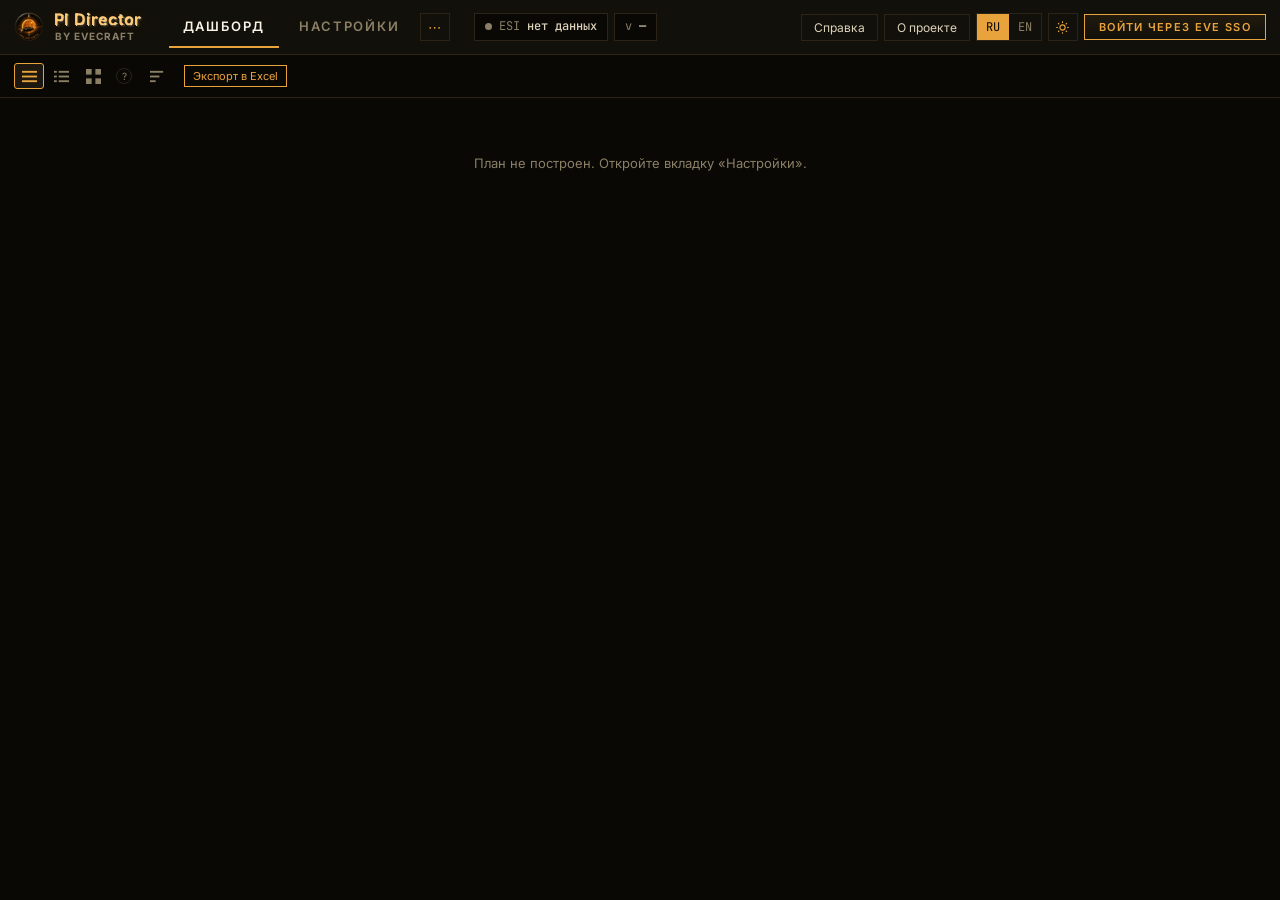
==== commit 57ab3843: "feat: пять UI/UX-правок — SSO-редирект, кнопка, домашняя система 1. SSO callback (/?auth=ok|error) р" ====
--- a/web/index.html
+++ b/web/index.html
@@ -834,6 +834,12 @@
    прокручивает страницу. */
 .mini.export { border-color:var(--amber); color:var(--amber); }
 .mini.export:hover { background:var(--amber); color:var(--void); }
+/* «Добавить персонажа» — единственное действие в карточке «Персонажи»,
+   которое реально расширяет пул (не просто фильтр/сортировка), должно
+   выделяться так же, как «Экспорт» (21.09.2026, по прямому запросу
+   пользователя). */
+.mini.add-character { border-color:var(--amber); color:var(--amber); }
+.mini.add-character:hover { background:var(--amber); color:var(--void); }
 .picker-list { max-height:220px; overflow-y:auto; }
 .picker-list label { display:flex; align-items:center; gap:8px; padding:4px 8px;
                      cursor:pointer; font-size:12px; }
@@ -1268,7 +1274,7 @@
         <div class="step-body">
           <div class="field">
             <label for="factorySys" data-i18n="homeSystem">Домашняя система</label>
-            <select id="factorySys"></select>
+            <select id="factorySys" onchange="loadSystemPlanets()"></select>
           </div>
           <div class="thresholds" id="thresholdNote"></div>
 
@@ -4298,8 +4304,10 @@
    протоколу CCP только первого персонажа — как только связан хотя бы
    один, кнопка пропадает из шапки. Добавить ещё персонажей после
    этого можно только на вкладке «Настройки», в карточке «Где
-   перерабатываем» → «Персонажи», кнопкой «Добавить персонажа». Сразу
-   после входа планировщик подтягивает настоящие уровни скиллов
+   перерабатываем» → «Персонажи», кнопкой «Добавить персонажа». После
+   входа (первого и любого следующего персонажа) приложение открывается
+   именно на вкладке «Настройки», не «Дашборд» — здесь же сразу видно
+   результат. Сразу после входа планировщик подтягивает настоящие уровни скиллов
    (Command Center Upgrades и Interplanetary Consolidation) и реальные
    колонии — не нужно ждать ближайшего планового обновления, обычно
    это занимает несколько секунд. Токены хранятся на сервере в
@@ -4550,7 +4558,9 @@
    character through CCP's official protocol — once at least one is linked, the
    button disappears from the top bar. To add more characters after that, go to
    the Settings tab, in the "Where to process" card → "Characters", and use the
-   "Add character" button there. Right after you log in the planner pulls your
+   "Add character" button there. After logging in (the first character or any
+   next one) the app opens directly on the Settings tab, not the Dashboard —
+   you see the result right there. Right after you log in the planner pulls your
    real skill levels (Command Center Upgrades and Interplanetary Consolidation)
    and your real colonies — no need to wait for the next scheduled refresh, it
    usually takes a few seconds. Tokens are stored encrypted on the server; the
@@ -5000,9 +5010,24 @@
 async function loadSystems(){
   const c=picked('constellations');
   if(!c.length){ fill('factorySys',[]); return; }
+  // Домашняя система (переработка) выбирается из ВСЕГО региона, не
+  // только из констелляций, выбранных под добычу (21.09.2026, по
+  // прямому запросу пользователя — логистика возит сырьё между
+  // системами, привязывать переработку к добыче незачем); allConstellations
+  // (boot(), из d.bases) — уже весь регион, отдельно собирать не нужно.
+  // ccu — тем же способом, что и loadThresholds(): по нему сервер
+  // подбирает домашнюю систему с наибольшим числом Barren/Temperate
+  // планет маленького радиуса и налогом POCO 1% (см. recommend_home_
+  // system(), domain/factory_site.py); без выбранных персонажей ccu=0,
+  // сервер честно вернёт recommended=null — останется старое поведение.
+  const ccu=Math.max(0,...crew.map(x=>x.ccu||0));
   const r=await fetch(`${API}/systems`,{method:'POST',headers:{'Content-Type':'application/json'},
-    body:JSON.stringify({constellations:c})});
-  fill('factorySys',(await r.json()).systems||[]);
+    body:JSON.stringify({constellations:allConstellations, ccu})});
+  const d=await r.json();
+  const systems=d.systems||[];
+  fill('factorySys',systems);
+  if(d.recommended && systems.includes(d.recommended))
+    document.getElementById('factorySys').value=d.recommended;
   loadSystemPlanets();
 }
 
@@ -5088,7 +5113,7 @@
   if(ssoBtn) ssoBtn.style.display=hasLinked?'none':'';
   const hintBox=document.getElementById('crewHint');
   if(hintBox) hintBox.innerHTML=hasLinked
-    ? `<button class="mini" onclick="startLogin()">${t('addCharacter')}</button>` : '';
+    ? `<button class="mini add-character" onclick="startLogin()">${t('addCharacter')}</button>` : '';
   if(!crew.length){
     box.innerHTML=`<div style="color:var(--dim);font-size:12px">${t('noData')}</div>`;
     fitStepFills();
@@ -5387,6 +5412,24 @@
   // стала видимой.
   if(p==='setup') fitStepFills();
 }
+
+/* После входа через EVE SSO callback (api/blueprints/auth.py::callback())
+   редиректит на /?auth=ok или /?auth=error&reason=... — раньше фронтенд
+   этот параметр вообще не читал, и добавление второго и следующих
+   персонажей молча оставляло пользователя на дефолтной вкладке
+   «Дашборд» (21.09.2026, по прямому запросу пользователя). auth=error
+   раньше терялся точно так же — ошибка есть, а сказать о ней было
+   некому: тот же пробел, чинится тем же изменением. history.replaceState
+   — чтобы обновление страницы (F5) не повторяло переключение вкладки
+   при уже отработанном редиректе. */
+function handleAuthRedirect(){
+  const params=new URLSearchParams(location.search);
+  const auth=params.get('auth');
+  if(!auth) return;
+  show('setup');
+  if(auth==='error') msg(params.get('reason')||t('ssoUnavailable'), true);
+  history.replaceState(null,'',location.pathname);
+}
 document.querySelectorAll('.tab').forEach(t=>t.onclick=()=>show(t.dataset.page));
 document.querySelectorAll('.tool[data-view]').forEach(t=>t.onclick=()=>{
   view=t.dataset.view;
@@ -5413,6 +5456,7 @@
 lang=store.get('pi-lang','ru');
 
 measureTopbar(); measureTools();
+handleAuthRedirect();
 boot(); loadMeta(); loadCrew(); loadProfit(); loadColonies(); loadSaved(); applyLang();
 // Онлайн меняется медленно; снимок обновляет фоновый сборщик,
 // поэтому опрашиваем раз в минуту и только читаем готовое.
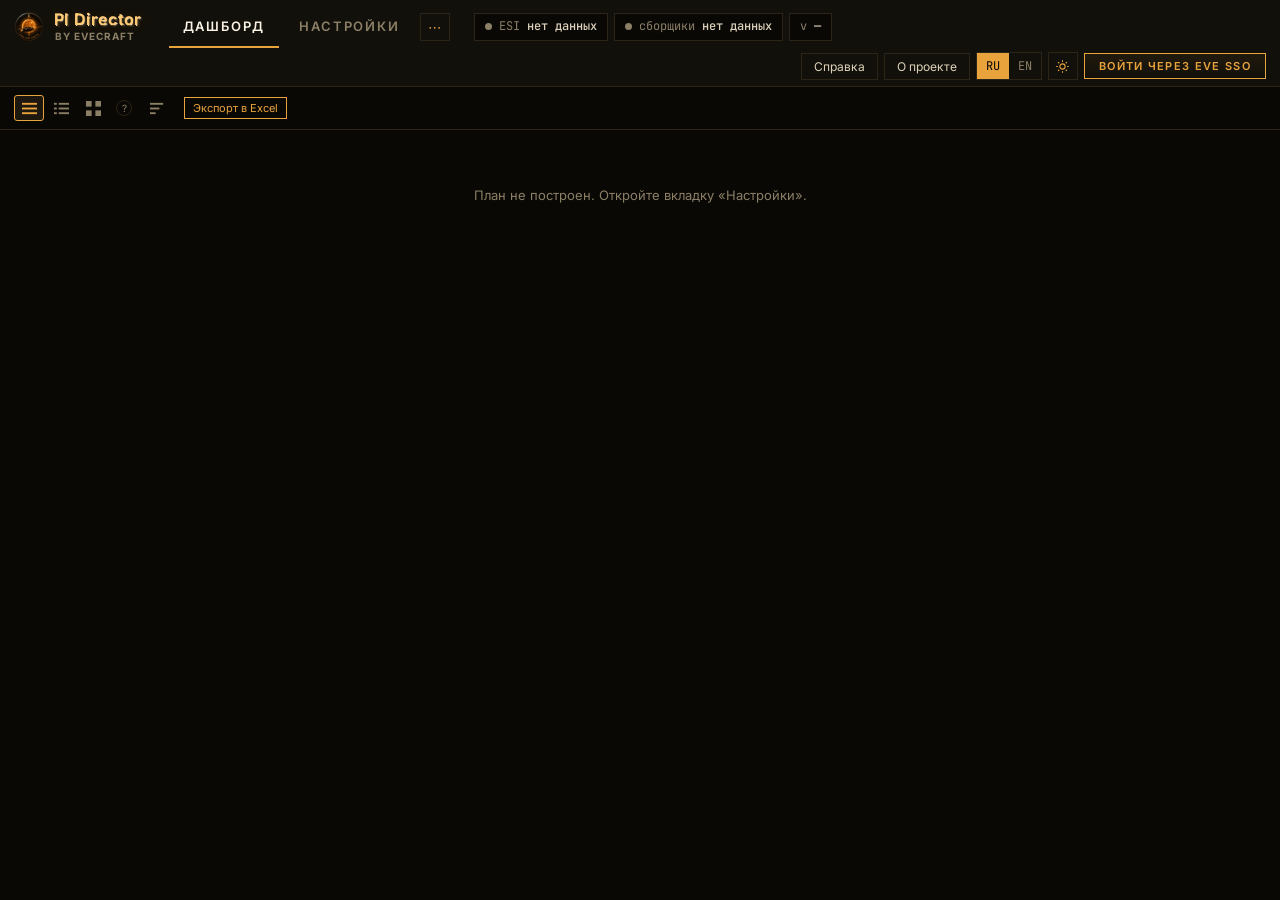
==== commit 255b7ae0: "fix: экранирование имён планов и персонажей в innerHTML Co-Authored-By: Claude Code <noreply@anthrop" ====
--- a/web/index.html
+++ b/web/index.html
@@ -834,12 +834,14 @@
    прокручивает страницу. */
 .mini.export { border-color:var(--amber); color:var(--amber); }
 .mini.export:hover { background:var(--amber); color:var(--void); }
-/* «Добавить персонажа» — единственное действие в карточке «Персонажи»,
-   которое реально расширяет пул (не просто фильтр/сортировка), должно
-   выделяться так же, как «Экспорт» (21.09.2026, по прямому запросу
-   пользователя). */
-.mini.add-character { border-color:var(--amber); color:var(--amber); }
-.mini.add-character:hover { background:var(--amber); color:var(--void); }
+/* Общий акцентный модификатор .mini — рамка/цвет var(--amber), заливка
+   на hover. Впервые для «Добавить персонажа» (21.09.2026, единственное
+   действие в карточке «Персонажи», реально расширяющее пул, не просто
+   фильтр/сортировка, — тот же приём, что и у «Экспорт»); переиспользован
+   для «Admin-панель» (28.09.2026, по прямому запросу пользователя —
+   тот же визуальный вес, что и у соседней кнопки). */
+.mini.accent { border-color:var(--amber); color:var(--amber); }
+.mini.accent:hover { background:var(--amber); color:var(--void); }
 .picker-list { max-height:220px; overflow-y:auto; }
 .picker-list label { display:flex; align-items:center; gap:8px; padding:4px 8px;
                      cursor:pointer; font-size:12px; }
@@ -1339,6 +1341,7 @@
 const PRODUCT_TIER_ORDER=['P2','P3','P4'];
 let lang='ru', crew=[], meta={};
 let regions={}, systemCounts={}, allProducts=[], allConstellations=[];
+let isAdmin=false;  // /api/admin/ping — см. checkAdminAccess()
 let dataCounts=null;  // {bases, products} — для чипа data, перерисовывается при смене языка
 
 function renderDataChip(){
@@ -1367,7 +1370,7 @@
   details:'Детали',back:'Назад',reserveOk:'запас везде есть',
   noReserve:'без запаса',sortLoad:'По загрузке',sortReserve:'По остатку запаса',
   sortPilot:'По имени персонажа',sortSystem:'По системе',
-  cProc:'переработка',cMine:'добыча',addCharacter:'Добавить персонажа',
+  cProc:'переработка',cMine:'добыча',addCharacter:'Добавить персонажа',adminPanel:'Admin-панель',
   unlink:'Отвязать',unlinkHint:'Стереть токен на нашей стороне — планировщик перестанет видеть персонажа до повторного входа. Доступ на стороне CCP отдельно отзывается на eveonline.com/account/third_party_apps.',
   reconnect:'Перезайти',reconnectHint:'Доступ ESI для этого персонажа истёк или отозван (сменён пароль, отозвано приложение) — колонии и скиллы больше не обновляются. Перезайдите через EVE SSO этим же персонажем.',
   unlinkFail:'Не удалось отвязать персонажа',
@@ -1395,7 +1398,7 @@
   jobsNever:'ни разу не запускался',jobsFailingCount:'падает {n}-й раз подряд',
   jobServerStatus:'Статус сервера',jobMarketPrices:'Рыночные цены',
   jobRefreshTokens:'Обновление токенов ESI',jobSyncSkills:'Скиллы персонажей',
-  jobSyncColonies:'Статус колоний',jobBackup:'Резервная копия',
+  jobSyncColonies:'Статус колоний',jobBackup:'Резервная копия',jobRefreshSde:'Скелет планет из SDE',
   unlinkedRevoked:'Персонаж отвязан, доступ отозван и на стороне CCP',
   unlinkedLocalOnly:'Персонаж отвязан на нашей стороне (секрет приложения не задан — настоящий отзыв недоступен)',
   planetSlots:'слотов планет',purchaseP1:'Покупать весь P1 на бирже (не строить добычу)',wholeRegion:'Весь регион',clearAll:'Снять всё',nothingChosen:'ничего не выбрано',systems:'систем',selectAll:'Выбрать все',pickProducts:'Выберите хотя бы один продукт',pickConst:'Выберите хотя бы одно созвездие',export:'Экспорт в Excel',jumpPlan:'↑ План',jumpColonies:'↓ Мои колонии',jumpShopping:'↓ Список закупки',shopping:'Список закупки: командные центры',shopTotal:'Всего командных центров',exportEmpty:'Нечего экспортировать: нет ни плана, ни колоний',exportFail:'Не удалось выгрузить файл',profitTitle:'Что выгоднее производить',collectedAgo:'снимок собран',minutesAgo:'мин назад',stale:'устарел',colProduct:'Продукт',colColonies:'Планет',colPerColony:'ISK / колония-час',colPerHour:'ISK / час',colPrice:'Цена за единицу',noPrice:'нет цены',noSnapshot:'Снимок цен не собран',advDeficit:'Персонажей не хватает на эту цепочку',advSurplus:'Персонажей больше, чем нужно',advDeficitLead:'Полный цикл требует {need} колоний, а в пуле {have} слотов. Вот что поместится целиком:',advSurplusLead:'Выбранное занимает {need} колоний из {have}. Свободно {spare} — можно добавить:',advTake:'Взять',advIgnoreDeficit:'Строить как есть',advIgnoreSurplus:'Занять свободных добычей',advIgnoreDeficitHint:'план будет с дефицитом сырья',advIgnoreSurplusHint:'добыча сырья той же цепочки, по убыванию дефицитности',advDuplicateChain:'Можно продублировать всю цепочку ещё {n} раз(а)',linesPerTarget:'Линий на цепочку',colonies3:'колоний',excess:'Добыча (избыток)',mSpread:'Разброс по системам',logi:'всего задействовано',systemsAvg:'систем на персонажа',sysOne:'система',sysFew:'системы',sysMany:'систем',logiGood:'колонии собраны компактно',logiPoor:'урожай придётся собирать в разъездах',mColonies:'Колоний в плане',mChars:'Персонажей занято',mPeak:'Самая нагруженная',mShort:'Не хватает персонажей',planClosed:'план закрыт',fitsUpTo:'двойной шаблон помещается на планеты до',km:'км',suitableHere:'подходящих планет в системе',ofThem:'из них',decisionTitle:'План упёрся в размер планет',decisionText:'В выбранной домашней системе двойной шаблон не помещается ни на одну планету. Выберите, как поступить.',chooseOther:'Выбрать другую систему',useSingle:'Ставить по одному шаблону',singleNote:'планет и персонажей потребуется вдвое больше',savedPlans:'Сохранённые планы',save:'Сохранить',load:'Открыть',del:'Удалить',compare:'Сравнить',noSaved:'Пока ничего не сохранено',saveFirst:'Сначала постройте план',pickTwo:'Отметьте два плана для сравнения',cmpTitle:'Разница',colonies2:'колоний',chars2:'персонажей',peak2:'пиковая загрузка',onlyLeft:'Только в первом',onlyRight:'Только во втором',same:'Совпало',
@@ -1451,7 +1454,7 @@
   details:'Details',back:'Back',reserveOk:'headroom everywhere',
   noReserve:'no headroom',sortLoad:'By load',sortReserve:'By remaining headroom',
   sortPilot:'By character name',sortSystem:'By system',
-  cProc:'processing',cMine:'extraction',addCharacter:'Add character',
+  cProc:'processing',cMine:'extraction',addCharacter:'Add character',adminPanel:'Admin panel',
   unlink:'Unlink',unlinkHint:'Erases the token on our side — the planner stops seeing this character until you log in again. Access on the CCP side is revoked separately at eveonline.com/account/third_party_apps.',
   reconnect:'Reconnect',reconnectHint:'ESI access for this character has expired or been revoked (password changed, app access revoked) — colonies and skills are no longer updating. Log in again through EVE SSO with this same character.',
   unlinkFail:'Could not unlink the character',
@@ -1479,7 +1482,7 @@
   jobsNever:'never ran',jobsFailingCount:'failing {n} time(s) in a row',
   jobServerStatus:'Server status',jobMarketPrices:'Market prices',
   jobRefreshTokens:'ESI token refresh',jobSyncSkills:'Character skills',
-  jobSyncColonies:'Colony status',jobBackup:'Backup',
+  jobSyncColonies:'Colony status',jobBackup:'Backup',jobRefreshSde:'Planet skeleton from SDE',
   unlinkedRevoked:'Character unlinked — access revoked on CCP’s side too',
   unlinkedLocalOnly:'Character unlinked on our side (no app secret configured — real revocation unavailable)',
   planetSlots:'planet slots',purchaseP1:'Buy all P1 on the market (do not build extraction)',wholeRegion:'Whole region',clearAll:'Clear all',nothingChosen:'nothing selected',systems:'systems',selectAll:'Select all',pickProducts:'Select at least one product',pickConst:'Select at least one constellation',export:'Export to Excel',jumpPlan:'↑ Plan',jumpColonies:'↓ My colonies',jumpShopping:'↓ Shopping list',shopping:'Shopping list: command centres',shopTotal:'Command centres in total',exportEmpty:'Nothing to export: no plan and no colonies',exportFail:'Export failed',profitTitle:'What is most profitable to produce',collectedAgo:'snapshot taken',minutesAgo:'min ago',stale:'stale',colProduct:'Product',colColonies:'Planets',colPerColony:'ISK / colony-hour',colPerHour:'ISK / hour',colPrice:'Unit price',noPrice:'no price',noSnapshot:'No price snapshot yet',advDeficit:'Not enough characters for this chain',advSurplus:'More characters than needed',advDeficitLead:'A full cycle needs {need} colonies, the pool has {have} slots. These fit entirely:',advSurplusLead:'Your choice takes {need} of {have} colonies. {spare} free — you could add:',advTake:'Take',advIgnoreDeficit:'Build as is',advIgnoreSurplus:'Put spare on extraction',advIgnoreDeficitHint:'the plan will report a raw material shortage',advIgnoreSurplusHint:'extraction of the same chain, scarcest first',advDuplicateChain:'You can repeat the whole chain {n} more time(s)',linesPerTarget:'Lines per chain',colonies3:'colonies',excess:'Extraction (surplus)',mSpread:'Systems per character',logi:'systems used in total',systemsAvg:'systems each',sysOne:'system',sysFew:'systems',sysMany:'systems',logiGood:'colonies are compact',logiPoor:'harvesting will need travel',mColonies:'Colonies in the plan',mChars:'Characters used',mPeak:'Most loaded',mShort:'Characters missing',planClosed:'plan is complete',fitsUpTo:'a double template fits planets up to',km:'km',suitableHere:'suitable planets in this system',ofThem:'of them',decisionTitle:'The plan hit planet size limits',decisionText:'No planet in the chosen home system fits a double template. Pick how to proceed.',chooseOther:'Pick another system',useSingle:'Use single templates',singleNote:'twice as many planets and characters will be needed',savedPlans:'Saved plans',save:'Save',load:'Open',del:'Delete',compare:'Compare',noSaved:'Nothing saved yet',saveFirst:'Build a plan first',pickTwo:'Tick two plans to compare',cmpTitle:'Difference',colonies2:'colonies',chars2:'characters',peak2:'peak load',onlyLeft:'Only in the first',onlyRight:'Only in the second',same:'Unchanged',
@@ -1620,6 +1623,11 @@
     <span class="mark">${x.key===sortBy?'✓':''}</span>${t(x.t)}</button>`).join('');
 }
 
+// Имена планов вводит пользователь, имена персонажей приходят из ESI —
+// в innerHTML только через esc() (найдено внешней рецензией 28.09.2026).
+function esc(v){
+  return String(v??'').replace(/[&<>"']/g,ch=>({'&':'&amp;','<':'&lt;','>':'&gt;','"':'&quot;',"'":'&#39;'}[ch]));
+}
 function initials(name){
   return String(name||'').split(/\s+/).filter(Boolean).slice(0,2)
     .map(w=>w[0].toUpperCase()).join('');
@@ -2870,7 +2878,7 @@
     rows.forEach(p=>(byPilot[p.character]=byPilot[p.character]||[]).push(p));
     box.innerHTML=Object.entries(byPilot).map(([name,items])=>`
       <div class="pilot-row">
-        <div class="who" title="${name} · ${pl(items.length,'pColony')}">
+        <div class="who" title="${esc(name)} · ${pl(items.length,'pColony')}">
           <div class="pilot-lg" style="width:52px;height:52px;font-size:16px">${initials(name)}${avatarImg(charIdOf(name))}</div>
         </div>
         <div class="orbs">${items.map(p=>orb(p,52,false)).join('')}</div>
@@ -3069,7 +3077,7 @@
       <input type="checkbox" style="width:auto" ${cmpPick.has(p.id)?'checked':''}
              onchange="toggleCmp('${p.id}',this.checked)">
       <div class="body">
-        <div class="nm" title="${p.name}">${p.name}</div>
+        <div class="nm" title="${esc(p.name)}">${esc(p.name)}</div>
         <div class="meta">${p.colonies} ${t('colonies2')} · ${p.characters} ${t('chars2')} · ${p.peak_load}%</div>
       </div>
       <div class="acts">
@@ -3164,7 +3172,7 @@
     ? `<div style="margin-top:6px">${label}:<ul>${items.map(x=>
         `<li>${x.system} ${romanNumeral(x.planet)} — ${x.product}</li>`).join('')}</ul></div>` : '';
   box.innerHTML=`<div class="cmp">
-    <div><b>${d.left.name}</b> → <b>${d.right.name}</b></div>
+    <div><b>${esc(d.left.name)}</b> → <b>${esc(d.right.name)}</b></div>
     <div style="margin-top:4px">
       ${t('colonies2')}: ${sign(d.delta.colonies)} ·
       ${t('chars2')}: ${sign(d.delta.characters)} ·
@@ -3341,7 +3349,7 @@
       const freeSlots=Array.from({length:freeN},()=>`<div class="orb-slot" title="${t('freeSlot')}">+</div>`).join('');
       return `
       <div class="pilot-row">
-        <div class="who" title="${name} · ${pl(items.length,'pColony')}">
+        <div class="who" title="${esc(name)} · ${pl(items.length,'pColony')}">
           <div class="pilot-lg" style="width:52px;height:52px;font-size:16px">${initials(name)}${avatarImg(charIdOf(name))}</div>
         </div>
         <div class="orbs">${items.map(p=>orb(p,52,false)).join('')}${freeSlots}</div>
@@ -4783,7 +4791,7 @@
 const JOB_LABEL_KEYS={
   server_status:'jobServerStatus',market_prices:'jobMarketPrices',
   refresh_tokens:'jobRefreshTokens',sync_skills:'jobSyncSkills',
-  sync_colonies:'jobSyncColonies',backup:'jobBackup',
+  sync_colonies:'jobSyncColonies',backup:'jobBackup',refresh_sde:'jobRefreshSde',
 };
 function renderJobsChip(){
   const chip=document.getElementById('chipJobs'); if(!chip) return;
@@ -4821,6 +4829,21 @@
   // аватары (charIdOf смотрит в crew) отрисовались бы без портретов.
   // Перерисовать план и факт, раз crew уже есть.
   renderDash(); renderColonies();
+}
+
+/* Кнопка «Admin-панель» рядом с «Добавить персонажа» — только если
+   ТЕКУЩАЯ сессия проходит серверную проверку доступа (28.09.2026, по
+   прямому запросу пользователя). Один раз при загрузке страницы —
+   admin-доступ персонажа не меняется в рамках визита без полной
+   перезагрузки (вход другим персонажем идёт через SSO-редирект,
+   handleAuthRedirect(), а это всегда свежая загрузка страницы). 404 —
+   такой же обычный ответ, как и «нет доступа», не ошибка сети. */
+async function checkAdminAccess(){
+  try{
+    const r=await fetch(`${API}/admin/ping`);
+    isAdmin=r.status===200;
+  }catch(e){ isAdmin=false; }
+  renderCrew();
 }
 
 /* «Отвязать персонажа». Стирает нашу копию токена и открепляет персонажа
@@ -5113,7 +5136,15 @@
   if(ssoBtn) ssoBtn.style.display=hasLinked?'none':'';
   const hintBox=document.getElementById('crewHint');
   if(hintBox) hintBox.innerHTML=hasLinked
-    ? `<button class="mini add-character" onclick="startLogin()">${t('addCharacter')}</button>` : '';
+    ? `<button class="mini accent" onclick="startLogin()">${t('addCharacter')}</button>`
+      // Кнопка видна, только если ТЕКУЩАЯ сессия прошла /api/admin/ping
+      // (checkAdminAccess(), вызывается один раз при загрузке страницы) —
+      // персонаж есть в PI_ADMIN_CHARACTER_IDS (28.09.2026, по прямому
+      // запросу пользователя). Сам admin.html повторяет ту же проверку
+      // на сервере — эта кнопка только для удобства навигации, не замена
+      // серверной проверке доступа.
+      + (isAdmin ? `<button class="mini accent" onclick="location.href='/admin.html'">${t('adminPanel')}</button>` : '')
+    : '';
   if(!crew.length){
     box.innerHTML=`<div style="color:var(--dim);font-size:12px">${t('noData')}</div>`;
     fitStepFills();
@@ -5157,7 +5188,7 @@
       spread?' · '+spread.systems.join(', '):''}">
       <div class="crew-primary-slot">${primaryControl}</div>
       <div class="pilot-lg" style="width:22px;height:22px;font-size:9px">${initials(c.name)}${avatarImg(c.character_id)}</div>
-      <span>${c.name}</span>
+      <span>${esc(c.name)}</span>
       <span class="lv">${used}/${c.planet_slots}${sys}</span>
       ${c.needs_reconnect?`<button class="mini reconnect" style="padding:1px 6px;font-size:10px;margin-left:6px"
         title="${t('reconnectHint')}" onclick="startLogin()"
@@ -5457,7 +5488,7 @@
 
 measureTopbar(); measureTools();
 handleAuthRedirect();
-boot(); loadMeta(); loadCrew(); loadProfit(); loadColonies(); loadSaved(); applyLang();
+boot(); loadMeta(); loadCrew(); checkAdminAccess(); loadProfit(); loadColonies(); loadSaved(); applyLang();
 // Онлайн меняется медленно; снимок обновляет фоновый сборщик,
 // поэтому опрашиваем раз в минуту и только читаем готовое.
 setInterval(loadMeta, 60000);
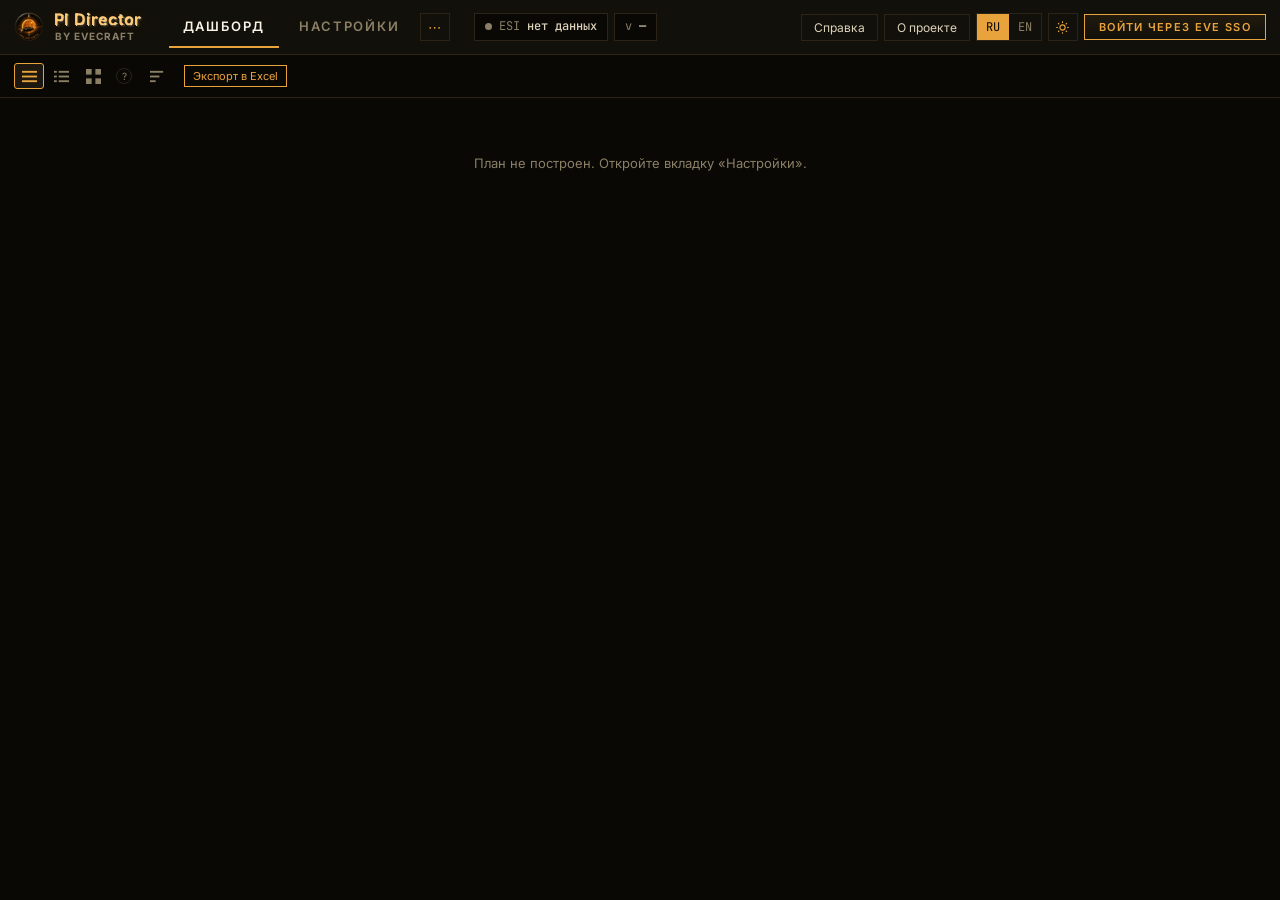
==== commit 07e58111: "fix: тексты ошибок API переводимы (RU/EN, правило 9) Co-Authored-By: Claude Code <noreply@anthropic." ====
--- a/web/index.html
+++ b/web/index.html
@@ -1326,6 +1326,16 @@
 const LIVE_SERVER=/^(127\.0\.0\.1|localhost)$/.test(location.hostname)
   && location.port && location.port!=='8000';
 const API=LIVE_SERVER?`${FLASK}/api`:'/api';
+// Язык ответа сервера (тексты ошибок API — правило 9): Accept-Language на каждый запрос к API.
+const _origFetch=window.fetch.bind(window);
+window.fetch=(url,opts={})=>{
+  if(String(url).startsWith(API)){
+    const h=new Headers(opts.headers||{});
+    if(!h.has('Accept-Language')) h.set('Accept-Language',lang);
+    opts={...opts,headers:h};
+  }
+  return _origFetch(url,opts);
+};
 const ICON=(id,size)=>`https://images.evetech.net/types/${id}/icon?size=${size||64}`;
 // Портрет персонажа — тот же публичный CDN CCP, без токена. Только для
 // реальных ESI-персонажей: у dev-заглушек этого character_id не
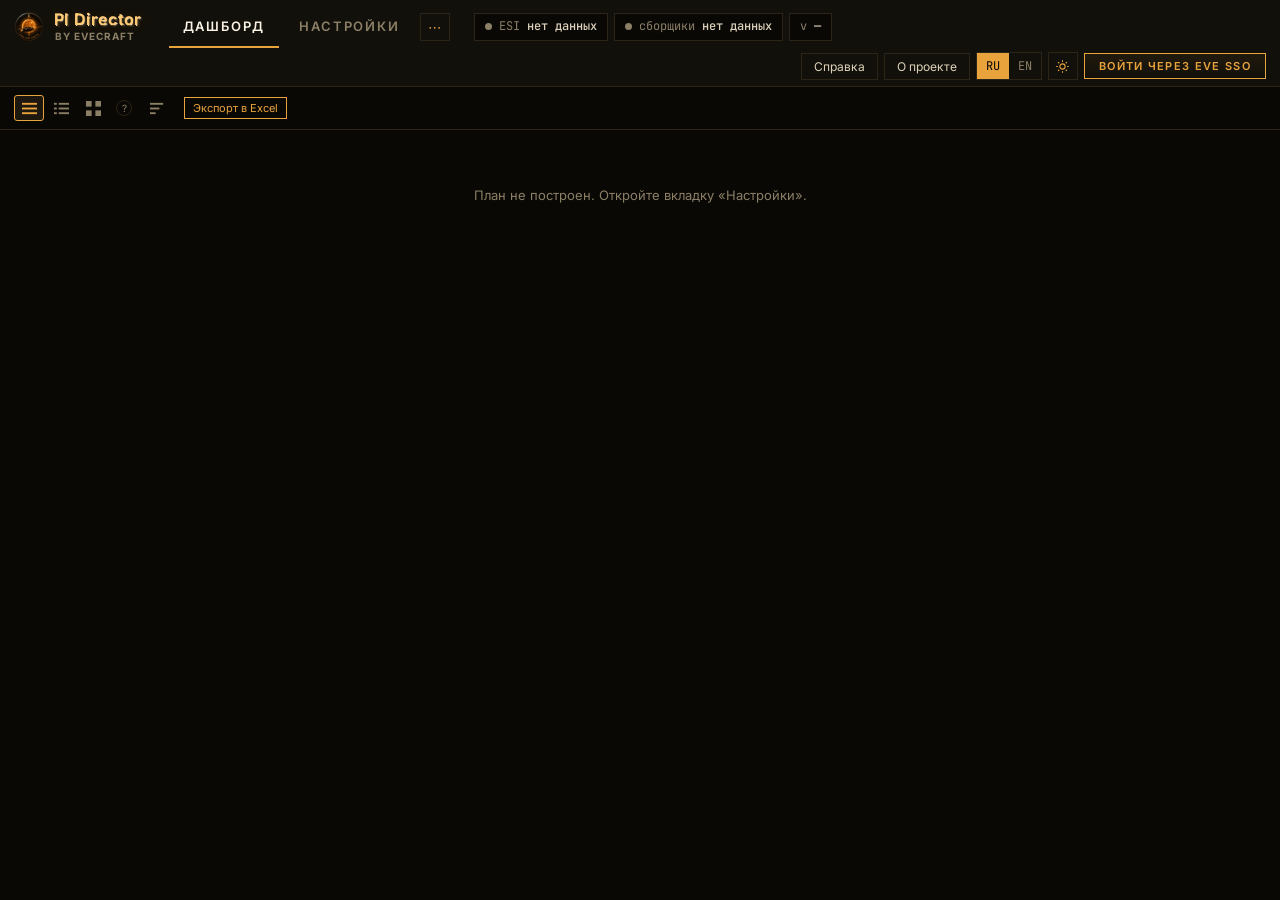
==== commit 6d56bbc0: "refactor: CSS и JS вынесены из index.html в app.css/app.js (A2, 0.13.19) Тесты и diagnose читают три" ====
--- a/web/index.html
+++ b/web/index.html
@@ -4,1099 +4,7 @@
 <meta charset="UTF-8">
 <meta name="viewport" content="width=device-width, initial-scale=1.0">
 <title>PI Director</title>
-<style>
-/* Шрифты — самостоятельный хостинг, не Google Fonts (docs/ROADMAP.md, Фаза 9,
-   16.09.2026, разбор github.com/Alexmidrus/EveGAS_calc): раньше здесь был
-   <link> на fonts.googleapis.com — внешний CDN-запрос на каждый визит.
-   Файлы (те же 4 юникод-диапазона на каждое семейство — latin, latin-ext,
-   cyrillic, cyrillic-ext; переменный вес 100-900/100-800 одним файлом на
-   диапазон, не по файлу на насечку) сняты с самого Google Fonts (тот же
-   источник, что был у <link>) и лежат в web/fonts/, отдаются тем же
-   web_files() маршрутом, что и остальной web/. IBM Plex Sans/Mono и Saira
-   Condensed заменены на Inter/JetBrains Mono целиком — Saira Condensed
-   нигде не остаётся, решение полной замены визуального характера
-   редизайна Фазы 8 принято пользователем осознанно, не только ради
-   самохостинга. */
-@font-face { font-family:'Inter'; font-style:normal; font-weight:100 900; font-display:swap;
-  src:url('fonts/inter-latin.woff2') format('woff2');
-  unicode-range:U+0000-00FF,U+0131,U+0152-0153,U+02BB-02BC,U+02C6,U+02DA,U+02DC,U+0304,U+0308,U+0329,U+2000-206F,U+20AC,U+2122,U+2191,U+2193,U+2212,U+2215,U+FEFF,U+FFFD; }
-@font-face { font-family:'Inter'; font-style:normal; font-weight:100 900; font-display:swap;
-  src:url('fonts/inter-latin-ext.woff2') format('woff2');
-  unicode-range:U+0100-02BA,U+02BD-02C5,U+02C7-02CC,U+02CE-02D7,U+02DD-02FF,U+0304,U+0308,U+0329,U+1D00-1DBF,U+1E00-1E9F,U+1EF2-1EFF,U+2020,U+20A0-20AB,U+20AD-20C0,U+2113,U+2C60-2C7F,U+A720-A7FF; }
-@font-face { font-family:'Inter'; font-style:normal; font-weight:100 900; font-display:swap;
-  src:url('fonts/inter-cyrillic.woff2') format('woff2');
-  unicode-range:U+0301,U+0400-045F,U+0490-0491,U+04B0-04B1,U+2116; }
-@font-face { font-family:'Inter'; font-style:normal; font-weight:100 900; font-display:swap;
-  src:url('fonts/inter-cyrillic-ext.woff2') format('woff2');
-  unicode-range:U+0460-052F,U+1C80-1C8A,U+20B4,U+2DE0-2DFF,U+A640-A69F,U+FE2E-FE2F; }
-@font-face { font-family:'JetBrains Mono'; font-style:normal; font-weight:100 800; font-display:swap;
-  src:url('fonts/jetbrains-mono-latin.woff2') format('woff2');
-  unicode-range:U+0000-00FF,U+0131,U+0152-0153,U+02BB-02BC,U+02C6,U+02DA,U+02DC,U+0304,U+0308,U+0329,U+2000-206F,U+20AC,U+2122,U+2191,U+2193,U+2212,U+2215,U+FEFF,U+FFFD; }
-@font-face { font-family:'JetBrains Mono'; font-style:normal; font-weight:100 800; font-display:swap;
-  src:url('fonts/jetbrains-mono-latin-ext.woff2') format('woff2');
-  unicode-range:U+0100-02BA,U+02BD-02C5,U+02C7-02CC,U+02CE-02D7,U+02DD-02FF,U+0304,U+0308,U+0329,U+1D00-1DBF,U+1E00-1E9F,U+1EF2-1EFF,U+2020,U+20A0-20AB,U+20AD-20C0,U+2113,U+2C60-2C7F,U+A720-A7FF; }
-@font-face { font-family:'JetBrains Mono'; font-style:normal; font-weight:100 800; font-display:swap;
-  src:url('fonts/jetbrains-mono-cyrillic.woff2') format('woff2');
-  unicode-range:U+0301,U+0400-045F,U+0490-0491,U+04B0-04B1,U+2116; }
-@font-face { font-family:'JetBrains Mono'; font-style:normal; font-weight:100 800; font-display:swap;
-  src:url('fonts/jetbrains-mono-cyrillic-ext.woff2') format('woff2');
-  unicode-range:U+0460-052F,U+1C80-1C8A,U+20B4,U+2DE0-2DFF,U+A640-A69F,U+FE2E-FE2F; }
-/* ═══ Общие токены ═══════════════════════════════════════════════════
-   Две вкладки говорят на разных визуальных языках намеренно:
-   дашборд повторяет игровое окно Planetary Industry, чтобы взгляд
-   переносился между игрой и планировщиком без переучивания;
-   настройки — плотная таблица решений, где важны числа, а не иконки. */
-:root {
-  /* Фаза 8 (docs/ROADMAP.md) — палитра из макета Claude Design: тёплая
-     «кузнечная» тема вместо прежней сине-серой. Имена переменных не
-     менялись (--amber остался --amber, хоть в макете он называется
-     --gold) — так вся палитра меняется одним диффом здесь, без правки
-     каждого места использования по всему файлу. */
-  --void:#0a0805; --hull:#12100a; --seam:#2c2416;
-  /* Подсветка при наведении и активном состоянии. Была захардкожена
-     тёмным литералом в :hover/.on — в светлой теме получался чёрный
-     фон под курсором и чёрные кнопки вида. */
-  --hover:#1c1810;
-  /* Утопленные поверхности: панели колонии, полоски-метры, диски орбов,
-     ячейки входов. Были тёмными литералами — в светлой теме панель
-     колонии оставалась чёрной. */
-  --inset:#0d0b07; --orb-track:#2c2416;
-  --dim:#8b7f66; --read:#ddd2bb; --bright:#fbf4e6;
-  --amber:#e8a33d; --amber-hi:#ffca74; --flux:#5ba8c9; --forge:#f0871e; --alarm:#d6553f; --calm:#5aa87a;
-  /* Цвета тиров продукции: сырьё холоднее, готовое изделие теплее.
-     Ряд читается как шкала передела, а не как случайный набор. */
-  --t-p1:#5c8fb8; --t-p2:#4f9d8c; --t-p3:#a07cc4; --t-p4:#d4923c;
-  --t-p1-bg:rgba(92,143,184,.14); --t-p2-bg:rgba(79,157,140,.14);
-  --t-p3-bg:rgba(160,124,196,.14); --t-p4-bg:rgba(212,146,60,.14);
-  --accent-bg:rgba(232,163,61,.07); --glow:rgba(232,163,61,.18);
-  /* Цвета колец повторяют игровые: синий — инфраструктура,
-     бирюзовый — экстрактор, оранжевый — производство. */
-  --ring-infra:#3a9fd8; --ring-extract:#2fb89a; --ring-basic:#c8763a; --ring-adv:#d8a63c;
-  /* Тень скоса для объёма букв (.brand-title, 20.09.2026) — не просто
-     rgba(0,0,0,..): на почти чёрном фоне тёмной темы (--void) чёрная
-     тень сливается с фоном и объём не читается (найдено пользователем
-     по скриншоту — светлая тема выглядела заметно объёмнее). --seam
-     здесь заметно СВЕТЛЕЕ --void (тот же контраст, на котором уже
-     держатся все границы панелей в тёмной теме), поэтому как тень
-     смещённой грани она видна на фоне, а не тонет в нём. */
-  --bevel-shadow:var(--seam);
-}
-/* Светлая тема. Меняются только переменные — правил дублировать
-   не нужно. */
-/* Светлая тема тёплая, а не серая: холодный белый в плотной таблице
-   утомляет и делает акценты крикливыми. Тёплая подложка приглушает
-   контраст, и те же цвета читаются спокойнее.
-   Значение --amber взято не из собственного CSS макета (там
-   body.light задаёт --gold:#9a6b12) — на практике этот тон оказался
-   заметно темнее и тусклее, чем в реально отрисованном макете (сверено
-   пользователем по скриншоту): расхождение внутри самого макета между
-   объявленными переменными и тем, что фактически на экране. Взяли
-   более яркое значение вручную, ориентируясь на скриншот. */
-body.light {
-  --void:#f4f1ea; --hull:#faf8f3; --seam:#d8cdb4;
-  --hover:#ece3d0;
-  --inset:#efe8d9; --orb-track:#d8cdb4;
-  --dim:#6b6459; --read:#2a2620; --bright:#14110c;
-  --amber:#d4870f; --amber-hi:#a8690c; --flux:#1d6fa8; --forge:#a05f1c; --alarm:#b03e36; --calm:#2c7358;
-  --accent-bg:rgba(212,135,15,.08); --glow:rgba(212,135,15,.14);
-  --ring-infra:#1d7fb8; --ring-extract:#1a8c72; --ring-basic:#a85c26; --ring-adv:#a87d20;
-  --t-p1:#2f6a92; --t-p2:#1f7a68; --t-p3:#7048a0; --t-p4:#a06a12;
-  --t-p1-bg:rgba(47,106,146,.10); --t-p2-bg:rgba(31,122,104,.10);
-  --t-p3-bg:rgba(112,72,160,.10); --t-p4-bg:rgba(160,106,18,.10);
-  /* Здесь фон уже светлый — обычная полупрозрачная чёрная тень отлично
-     читается (в отличие от тёмной темы, см. :root выше), --seam
-     светлой темы (#d8cdb4) для этой роли не подошёл бы вовсе. */
-  --bevel-shadow:rgba(0,0,0,.45);
-}
-
-/* Смена темы переключает переменные на body, из-за чего браузер
-   пересчитывает стиль всего поддерева. Каждый элемент с transition
-   на цвете запустил бы свою анимацию — на длинном плане это сотни
-   одновременных анимаций. На время переключения переходы глушим. */
-.theme-switching *, .theme-switching *::before, .theme-switching *::after {
-  transition:none !important; animation:none !important;
-}
-
-* { box-sizing:border-box; }
-/* 500px — минимальная поддерживаемая ширина окна: приложение не
-   адаптируется под мобильные экраны (решение пользователя), ниже этой
-   ширины страница целиком прокручивается по горизонтали, а не пытается
-   сжаться дальше — так честнее, чем ломать вёрстку в узкой полосе. */
-html { min-width:500px; }
-body { margin:0; background:var(--void); color:var(--read); min-width:500px;
-       font-family:'Inter',system-ui,sans-serif; font-size:13px; line-height:1.45; }
-.num { font-family:'JetBrains Mono',monospace; font-variant-numeric:tabular-nums; }
-button { font-family:inherit; }
-
-/* ═══ Шапка приложения ═══════════════════════════════════════════ */
-/* Панель переносится на вторую строку, а не прокручивается: скрытая
-   за краем кнопка — это кнопка, которой нет. На узких экранах часть
-   индикаторов убирается (см. медиазапросы внизу) — они справочные,
-   в отличие от кнопок. */
-/* Панель закреплена сверху: индикаторы и кнопки нужны в любой момент
-   прокрутки, а план бывает длиной в десятки колоний. Переносится на
-   вторую строку, а не прокручивается: скрытая за краем кнопка — это
-   кнопка, которой нет. */
-.topbar { position:sticky; top:0; z-index:60;
-          display:flex; align-items:center; gap:4px 6px; padding:6px 14px; min-height:46px;
-          border-bottom:1px solid var(--seam); background:var(--hull); flex-wrap:wrap; }
-.topbar > * { flex:0 0 auto; }
-/* Шаг 4 (docs/ROADMAP.md): лого-аватар + заголовок/подпись в столбик, как в
-   макете Claude Design — вместо однострочного «PI Director текст». */
-.brand { display:flex; align-items:center; gap:11px; margin-right:20px; }
-/* Аватар уже был со статичным свечением (drop-shadow, --glow) — здесь
-   оно "дышит": плавная пульсация яркости/радиуса, как индикатор
-   работающего реактора, а не мигающая лампочка (медленно, малая
-   амплитуда). Цвета берутся из --glow/--amber-hi, которые уже разные
-   для тёмной/светлой темы — отдельного правила на тему не нужно
-   (20.09.2026, по прямому запросу пользователя — эффекты для блока
-   названия приложения, проверено в обеих темах). */
-.brand-avatar { width:30px; height:30px; border-radius:50%; flex:0 0 auto;
-                animation:brand-pulse 3.2s ease-in-out infinite; }
-@keyframes brand-pulse {
-  0%, 100% { filter:drop-shadow(0 0 5px var(--glow)); }
-  50%      { filter:drop-shadow(0 0 11px var(--amber-hi)); }
-}
-.brand-text { display:flex; flex-direction:column; line-height:1.15; gap:2px; }
-/* Смешанный регистр («PI Director», не «PI DIRECTOR») — по референсу
-   стиля «GasLens BY EVECRAFT» (20.09.2026, найдено пользователем по
-   скриншоту): капсом идёт только подзаголовок-тег бренда (.brand
-   small ниже), заголовок — как набран. Статичное (не пульсирующее)
-   тёплое свечение текста — читаемость важнее в заголовке, чем на
-   декоративном аватаре, поэтому анимация только у одного элемента
-   блока, не у обоих одновременно (иначе рябит). */
-/* Градиентный "перелив" по тексту — узкий блик, бегущий вдоль букв от
-   первой до последней и обратно за один цикл, не мягкая заливка всего
-   слова (20.09.2026, по прямому запросу пользователя — уточнение
-   после первой, слишком широкой версии). background-size значительно
-   шире контейнера (420%) — при таком отношении яркая полоса
-   пропорционально узкая и заметно ПРОХОДИТ через буквы одну за другой,
-   а не подсвечивает середину слова целиком. Keyframe 0%→50%→100%
-   двигает background-position через весь диапазон (0%..100%) и
-   обратно — ровно "от первой до последней и обратно" за 9с (замедлено
-   по прямому запросу пользователя с исходных 5.2с), не
-   рывком в одну сторону. text-shadow остаётся поверх — держит
-   свечение независимо от заливки текста (background-clip на shadow
-   не влияет). */
-/* Объём букв (20.09.2026, по прямому запросу пользователя) — скос, не
-   просто более тёмная копия текста: светлая грань сверху-слева
-   (--amber-hi, будто ловит свет) + тень снизу-справа (--bevel-shadow,
-   см. :root/body.light выше — просто rgba(0,0,0,..) в тёмной теме
-   сливался с почти чёрным --void, объём не читался вовсе; найдено
-   пользователем по скриншоту при сравнении тем). Ambient-свечение
-   (--glow) осталось третьим слоем поверх — глубина и лёгкое сияние не
-   взаимоисключают друг друга, text-shadow принимает сколько угодно
-   слоёв через запятую. */
-.brand-title { font-family:'Inter',sans-serif; font-weight:700; font-size:16px;
-               letter-spacing:.02em;
-               text-shadow:-1px -1px 0 var(--amber-hi), 1px 1px 1px var(--bevel-shadow), 0 0 12px var(--glow);
-               background:linear-gradient(90deg, var(--bright) 42%, var(--amber-hi) 50%, var(--bright) 58%);
-               background-size:420% 100%; -webkit-background-clip:text; background-clip:text;
-               color:transparent; animation:brand-shimmer 9s ease-in-out infinite; }
-@keyframes brand-shimmer {
-  0%   { background-position:100% 0; }
-  50%  { background-position:0% 0; }
-  100% { background-position:100% 0; }
-}
-@media (prefers-reduced-motion: reduce) {
-  .brand-avatar { animation:none; filter:drop-shadow(0 0 6px var(--glow)); }
-  .brand-title { animation:none; background-position:50% 0; }
-}
-.brand small { color:var(--dim); font-weight:700; font-size:10px; letter-spacing:.1em;
-               text-transform:uppercase; }
-.tab { white-space:nowrap; background:none; border:none; border-bottom:2px solid transparent; color:var(--dim);
-       padding:12px 14px; cursor:pointer; font-size:13px;
-       font-family:'Inter',sans-serif; font-weight:600; letter-spacing:.14em; text-transform:uppercase; }
-.tab:hover { color:var(--read); }
-.tab.on { color:var(--bright); border-bottom-color:var(--amber); }
-.topbar .right { margin-left:auto; display:flex; gap:6px; align-items:center; }
-
-/* Полоски статуса: разделены рамками, как приборные показания.
-   Каждая отвечает на один вопрос и не требует пояснений. */
-.chip { display:flex; align-items:center; gap:7px; padding:5px 11px;
-        border:1px solid var(--seam); color:var(--dim); font-size:12px;
-        font-family:'JetBrains Mono',monospace; white-space:nowrap; }
-.chip b { color:var(--read); font-weight:500; }
-.chip .dot { width:7px; height:7px; border-radius:50%; background:var(--calm); }
-.chip .dot.off { background:var(--dim); }
-.chip .dot.stale { background:var(--amber); }
-
-.hbtn { background:none; border:1px solid var(--seam); color:var(--read);
-        padding:5px 12px; cursor:pointer; font-size:12px; }
-.hbtn:hover { border-color:var(--flux); color:var(--flux); }
-.langs { display:flex; border:1px solid var(--seam); }
-.langs button { background:none; border:none; color:var(--dim); padding:5px 10px;
-                cursor:pointer; font-size:12px; font-family:'JetBrains Mono',monospace; }
-.langs button.on { background:var(--seam); color:var(--bright); }
-.icon-btn { width:30px; height:28px; display:grid; place-items:center; background:none;
-            border:1px solid var(--seam); color:var(--dim); cursor:pointer; }
-.icon-btn:hover { color:var(--amber); border-color:var(--amber); }
-.icon-btn svg { width:15px; height:15px; }
-.sso { background:none; border:1px solid var(--seam); color:var(--flux);
-       padding:5px 14px; cursor:pointer; font-size:12px; }
-.sso:hover { background:rgba(79,156,214,.1); }
-
-.page { display:none; }
-.page.on { display:block; }
-
-/* ═══ Панель инструментов дашборда ═══════════════════════════════ */
-/* Панель вида прилипает под шапкой: переключатели и экспорт тоже нужны
-   при прокрутке. Отступ вычисляется скриптом — высота шапки зависит от
-   того, перенеслась ли она на вторую строку. */
-.tools { position:sticky; top:var(--topbar-h,46px); z-index:55; background:var(--void);
-         display:flex; align-items:center; gap:2px; padding:8px 14px; flex-wrap:wrap;
-         border-bottom:1px solid var(--seam); }
-/* jumpTo() (см. JS) целится в верх этих блоков — без отступа заголовок
-   оказывался под обеими липкими панелями (.topbar + .tools), см. их
-   измерение в measureTopbar()/measureTools(). */
-#pocoProfit, #dashBody, #coloniesProfit, #colonies, #shopping { scroll-margin-top: calc(var(--topbar-h,46px) + var(--tools-h,44px)); }
-.tool { width:30px; height:26px; display:grid; place-items:center; cursor:pointer;
-        background:none; border:1px solid transparent; color:var(--dim); border-radius:3px; }
-.tool:hover { color:var(--read); background:var(--hover); }
-/* Активный вид дашборда — золотой акцент (как в макете, vbtn()),
-   а не нейтральный bright+seam из-под старой темы. */
-.tool.on { color:var(--amber); border-color:var(--amber); background:var(--hover); }
-.tool svg { width:15px; height:15px; }
-.counts { margin-left:auto; color:var(--dim); font-size:12px; }
-.counts b { color:var(--read); font-weight:500; }
-.counts .idle { color:var(--amber); }
-
-.menu { position:relative; }
-.menu-pop { position:absolute; top:30px; left:0; z-index:20; min-width:230px;
-            background:var(--inset); border:1px solid var(--seam); padding:4px 0; display:none; }
-.menu.open .menu-pop { display:block; }
-.menu-pop button { display:flex; gap:8px; width:100%; text-align:left; background:none;
-                   border:none; color:var(--read); padding:6px 12px; cursor:pointer; font-size:13px; }
-.menu-pop button:hover { background:var(--hover); }
-.menu-pop button .mark { width:12px; color:var(--amber); }
-
-/* ═══ Круг колонии: планета, кольцо, время, портрет ══════════════ */
-.orb { position:relative; width:var(--orb,58px); height:var(--orb,58px); flex:0 0 auto; cursor:pointer; }
-.orb .disc { position:absolute; inset:5px; border-radius:50%; overflow:hidden;
-             background:var(--inset); display:grid; place-items:center; }
-/* У факта из игры («Мои колонии в игре», см. orb()) кольцо — не CPU/PG
-   (тех честно нет), а заполненность причала; отступ чуть меньше, чем у
-   плана, — тоньше кольцо, крупнее текстура планеты, как в игровом обзоре. */
-.orb.real .disc { inset:3px; }
-.orb .disc img { width:100%; height:100%; object-fit:cover; }
-.orb .cargo { position:absolute; inset:0; margin:auto; width:52%; height:52%;
-              filter:drop-shadow(0 1px 2px rgba(0,0,0,.8)); }
-/* «Требует внимания» (программа кончилась или причал забит) — вместо
-   иконки ресурса красный знак запрета. Это UI-состояние, не тип предмета
-   из игры, поэтому рисуется как SVG, а не берётся с images.evetech.net. */
-.orb .cargo.alert { fill:none; stroke:var(--alarm); stroke-width:1.6;
-                     filter:drop-shadow(0 1px 2px rgba(0,0,0,.8)); }
-.orb svg.ring { position:absolute; inset:0; transform:rotate(-90deg); }
-.orb .ring circle { fill:none; stroke-width:2.5; }
-.orb .ring .track { stroke:var(--orb-track); }
-/* Причал забит — кольцо мигает тревожным красным вместо ровного синего
-   (тот же смысл, что .badge.hot у истекающего таймера: сама по себе
-   заполненность не мигает, только полная). */
-.orb .ring.full circle:not(.track) { animation:ring-blink 1.1s ease-in-out infinite; }
-@keyframes ring-blink { 0%,100%{opacity:1} 50%{opacity:.25} }
-/* Стрелки направлений медленно проступают поверх планеты — так в игре
-   обозначается, что по колонии можно кликнуть. Чисто декоративный
-   элемент, никаких данных не несёт. */
-.orb .arrows { position:absolute; inset:12%; opacity:0; pointer-events:none;
-               animation:breathe 5s ease-in-out infinite; }
-.orb .arrows svg { width:100%; height:100%; fill:none; stroke:var(--read); stroke-width:1.4; }
-@keyframes breathe { 0%,100%{opacity:0} 45%,55%{opacity:.55} }
-.orb:hover .arrows { opacity:.75; animation:none; }
-
-/* Внутреннее кольцо — ход производственного цикла. */
-.orb .ring .cycle { stroke:var(--bright); stroke-width:2; }
-.orb .ring .cycle.none { stroke:var(--orb-track); stroke-dasharray:2 4; }
-/* Фабрика простаивает (цикл кончился, новый не начался) — то же белое
-   кольцо, что и в работе, но целиком и мигает, а не крутится дугой. */
-.orb .ring .cycle.idle { animation:cycle-blink 1.1s ease-in-out infinite; }
-@keyframes cycle-blink { 0%,100%{opacity:1} 50%{opacity:.2} }
-.orb.busy .outer { filter:drop-shadow(0 0 3px currentColor); }
-
-.orb .badge { position:absolute; top:-3px; left:-2px; z-index:3;
-              background:var(--inset); border:1px solid var(--seam); border-radius:3px;
-              padding:0 4px; font-size:10px; line-height:14px;
-              font-family:'JetBrains Mono',monospace; color:var(--amber); }
-.orb .badge.hot { color:var(--alarm); border-color:var(--alarm); }
-/* Дефицит добычи (isColonyDeficient) — отдельная категория от «требует
-   внимания» (.attn/noEntry): не гасит иконку ресурса, только маленькая
-   янтарная точка в свободном углу — колония всё ещё работает, просто
-   ниже порога DEFICIT_UNITS_PER_HOUR. */
-.orb .def-mark { position:absolute; top:-2px; right:-2px; z-index:4;
-                  width:10px; height:10px; border-radius:50%;
-                  background:var(--amber); border:1px solid var(--inset); }
-/* Портрет персонажа — images.evetech.net, публичный CDN CCP, без токена
-   (тот же принцип, что ICON() для иконок типов). Инициалы лежат под
-   картинкой всегда: у dev-заглушек портрета в игре не существует,
-   картинка получает 404 и снимает себя через onerror, снизу остаются
-   инициалы — тот самый пустой серый круг, который раньше был
-   единственным видом (Фаза 3 подключила реальных персонажей). */
-.orb .pilot { position:absolute; right:-2px; bottom:-2px; width:40%; height:40%;
-              border-radius:50%; border:1px solid var(--seam); background:var(--seam);
-              display:grid; place-items:center; font-size:9px; font-weight:600;
-              color:var(--dim); letter-spacing:-.02em; overflow:hidden; }
-.orb .pilot img { position:absolute; inset:0; width:100%; height:100%; object-fit:cover; }
-
-/* Подсказка при наведении — то же самое, что в игровом обзоре колоний:
-   что добывается/производится, заполненность причала, планета. Центр
-   подсказки — сама .orb (50%), --tip-shift донастраивает её вбок, когда
-   центрирование вывело бы подсказку за край экрана (см. fixTipOverflow
-   в JS, docs/ROADMAP.md, Фаза 9/10, 16.09.2026 — крайние левые круги в
-   сетке «Мои колонии» обрезались о левый край, пользователь нашёл). */
-.orb .tip { position:absolute; left:50%; bottom:calc(100% + 8px);
-            transform:translateX(calc(-50% + var(--tip-shift,0px))) translateY(4px);
-            width:170px; background:var(--hull); border:1px solid var(--seam); border-radius:4px;
-            padding:8px 10px; font-size:11px; color:var(--read); text-align:left; z-index:30;
-            opacity:0; visibility:hidden; pointer-events:none; transition:opacity .12s, transform .12s;
-            box-shadow:0 4px 16px rgba(0,0,0,.35); }
-.orb:hover .tip, .orb:focus-within .tip { opacity:1; visibility:visible;
-            transform:translateX(calc(-50% + var(--tip-shift,0px))) translateY(0); }
-.tip-head { color:var(--alarm); font-weight:600; text-transform:uppercase; font-size:10px;
-            letter-spacing:.04em; margin-bottom:6px; }
-.tip-row { display:flex; gap:6px; align-items:center; margin-bottom:6px; }
-.tip-row img { width:20px; height:20px; flex:0 0 auto; }
-.tip-label { color:var(--dim); font-size:10px; text-transform:uppercase; letter-spacing:.03em; }
-.tip-bar { height:4px; background:var(--orb-track); border-radius:2px; overflow:hidden; margin:3px 0; }
-.tip-bar i { display:block; height:100%; background:var(--ring-infra); }
-.tip-meta { color:var(--dim); font-family:'JetBrains Mono',monospace; font-size:10px; }
-.tip-planet { margin-top:4px; color:var(--bright); font-weight:500; }
-
-/* Свободный слот планеты у персонажа (вид «Список по персонажам») —
-   planet_slots из /api/characters (Interplanetary Consolidation + 1,
-   та же формула, что и в самом расчёте, см. CLAUDE.md) минус реально
-   построенные колонии. Пунктирный круг того же размера, что и .orb,
-   без содержимого, только на характерах, для которых реально известны
-   planet_slots — иначе честно ничего не дорисовываем. */
-.orb-slot { width:52px; height:52px; border-radius:50%; border:1px dashed var(--seam);
-            display:grid; place-items:center; color:var(--dim); font-size:20px; flex:0 0 auto; }
-
-/* ═══ Вид «Детали»: строка на колонию ═══════════════════════════ */
-.colony { border-bottom:1px solid var(--seam); padding:12px 14px;
-          content-visibility:auto; contain-intrinsic-size:auto 190px; }
-.colony:hover { background:var(--hover); }
-.colony-head { display:flex; align-items:center; gap:10px; }
-.pilot-lg { width:30px; height:30px; border-radius:50%; background:var(--seam); flex:0 0 auto;
-            display:grid; place-items:center; font-size:11px; font-weight:600; color:var(--dim);
-            position:relative; overflow:hidden; }
-.pilot-lg img { position:absolute; inset:0; width:100%; height:100%; object-fit:cover; }
-.pilot-name { color:var(--bright); font-weight:500; }
-.pilot-name .skills { color:var(--dim); font-weight:400; font-size:11px;
-  font-family:'JetBrains Mono',monospace; margin-left:8px; }
-.sub .synced { color:var(--calm); border:1px solid var(--calm); border-radius:3px;
-  padding:0 5px; font-size:10px; text-transform:uppercase; letter-spacing:.04em;
-  white-space:nowrap; }
-.extractor-left { font-family:'JetBrains Mono',monospace; color:var(--calm); }
-.extractor-left.soon { color:var(--amber); }
-.extractor-left.over { color:var(--alarm); font-weight:600; }
-.sub { color:var(--dim); font-size:12px; display:flex; gap:8px; align-items:center; margin-top:1px; }
-.sysbadge { border-radius:3px; padding:1px 6px;
-            font-family:'JetBrains Mono',monospace; font-size:11px; }
-.sec { font-family:'JetBrains Mono',monospace; font-size:11px; padding:1px 5px; border-radius:3px; }
-.colony-head .tail { margin-left:auto; text-align:right; }
-/* Шаг 6 (docs/ROADMAP.md): подпись хвостовой метки — Saira Condensed
-   заглавными, как заголовки разделов из Шага 3, вместо обычного текста. */
-.tail .lbl { color:var(--dim); font-size:10px; font-family:'Inter',sans-serif;
-             letter-spacing:.12em; text-transform:uppercase; }
-.tail .val { font-family:'JetBrains Mono',monospace; color:var(--read); }
-.tail .val.hot { color:var(--alarm); }
-.details-btn { margin-left:12px; background:none; border:1px solid var(--seam); color:var(--amber);
-               padding:5px 12px; cursor:pointer; font-size:11px; border-radius:2px;
-               font-family:'Inter',sans-serif; font-weight:600; letter-spacing:.1em; text-transform:uppercase; }
-.details-btn:hover { background:var(--accent-bg); border-color:var(--amber); }
-.strip { display:flex; flex-wrap:wrap; gap:6px; margin-top:10px; padding-left:2px; }
-
-/* ═══ Вид «Список»: строка на персонажа ═════════════════════════ */
-/* Без content-visibility:auto — оно тянет за собой paint containment
-   (элемент обрезает всё, что выходит за его рамку, даже когда виден),
-   и подсказка .orb .tip, которая должна всплывать НАД строкой, обрезалась
-   бы по границе .pilot-row. Строк на персонажа немного (по одной на
-   персонажа с колониями в игре), в отличие от карточек «Деталей» —
-   экономия на рендере не так важна, как рабочая подсказка. */
-.pilot-row { display:flex; align-items:center; gap:12px; padding:10px 14px;
-             border-bottom:1px solid var(--seam); }
-.pilot-row .who { width:52px; flex:0 0 auto; }
-.pilot-row .orbs { display:flex; gap:10px; flex-wrap:wrap; }
-
-/* ═══ Вид «Сетка» ═══════════════════════════════════════════════ */
-.grid { display:flex; flex-wrap:wrap; gap:12px; padding:14px; }
-
-/* ═══ Панель колонии ════════════════════════════════════════════ */
-/* Детали колонии — не боковая панель, а замена содержимого страницы,
-   как в игре. Кнопка «Назад» возвращает к списку. */
-.colony-page { display:none; }
-.colony-page.on { display:block; }
-.cp-head { display:flex; align-items:center; gap:12px; padding:14px 16px; }
-/* Шаг 7 (docs/ROADMAP.md): «Назад» золотым, как «Войти через EVE SSO»
-   из Шага 4 — рамка и текст амброй, по ховеру заливка сплошным золотом. */
-.cp-head .back { margin-left:auto; background:none; border:1px solid var(--amber);
-                 color:var(--amber); padding:6px 16px; cursor:pointer; font-size:11px;
-                 font-family:'Inter',sans-serif; font-weight:600; letter-spacing:.12em; text-transform:uppercase; }
-.cp-head .back:hover { background:var(--amber); color:var(--void); }
-
-/* Круг структуры стоит СЛЕВА, вне панели строки — как в игре. */
-.unit { display:flex; gap:14px; align-items:flex-start; padding:0 16px 8px; }
-.unit .panel { flex:1; min-width:0; background:var(--inset); border:1px solid var(--seam);
-               padding:8px 12px; }
-.unit .title { color:var(--read); display:flex; align-items:center; gap:7px; }
-.unit .title .code { color:var(--dim); }
-.unit .cols2 { display:grid; grid-template-columns:1fr 1fr; gap:4px 24px; margin-top:6px; max-width:640px; }
-.unit .lbl { color:var(--dim); font-size:11px; }
-.unit .meta { color:var(--dim); font-size:12px; }
-.unit .val { font-family:'JetBrains Mono',monospace; font-size:12px; color:var(--read); }
-.state-ok { color:var(--calm); } .state-wait { color:var(--dim); }
-.inputs { display:flex; gap:4px; margin-top:3px; }
-.inputs span { width:26px; height:26px; background:var(--inset); border:1px solid var(--seam);
-               display:grid; place-items:center; }
-/* Фон был захардкожен под старый (до Фазы 8) синий flux и разошёлся
-   с текущим значением переменной в тёмной теме — тот же баг, что
-   у .sysbadge (Шаг 6), тот же t-p1-bg как исправление. */
-.inputs span.have { background:var(--t-p1-bg); border-color:var(--flux); }
-.inputs img { width:20px; height:20px; object-fit:contain; }
-.meter { height:4px; background:var(--inset); margin:5px 0 3px; max-width:280px; }
-.meter i { display:block; height:100%; }
-.meter i.cpu { background:var(--ring-extract); }
-.meter i.pg { background:var(--alarm); }
-.meter i.pg.ok { background:var(--ring-infra); }
-
-/* ═══ Настройки (плотная панель решений) ════════════════════════ */
-.answers { display:grid; grid-template-columns:repeat(auto-fit,minmax(200px,1fr));
-           border-bottom:1px solid var(--seam); background:var(--hull); }
-.answer { padding:11px 14px; border-right:1px solid var(--seam); }
-.answer:last-child { border-right:none; }
-.answer .label { color:var(--dim); font-size:10px; letter-spacing:.18em; text-transform:uppercase;
-                 font-family:'Inter',sans-serif; font-weight:600; }
-.answer .value { font-family:'JetBrains Mono',monospace; font-variant-numeric:tabular-nums;
-                 font-size:25px; color:var(--bright); line-height:1.15; margin-top:2px; }
-.answer .value.warn { color:var(--amber); }
-.answer .unit-s { font-size:13px; color:var(--dim); margin-left:5px; font-family:'Inter',sans-serif; }
-.answer .note { color:var(--dim); font-size:12px; }
-/* Шаг 9 (docs/ROADMAP.md, решение пользователя): рейка .rail заменена
-   сеткой из трёх равных карточек-шагов по макету Claude Design —
-   вместо фиксированной левой колонки 270px. Сама сетка адаптивна
-   по своей природе (auto-fit), поэтому прежний медиа-запрос
-   .split{grid-template-columns:1fr} на 980px не нужен: карточки сами
-   переносятся в один столбец, когда не помещаются по 300px. */
-.split { display:flex; flex-direction:column; gap:16px; padding:16px; }
-.brief-head { display:flex; align-items:baseline; gap:12px; flex-wrap:wrap; }
-.brief-head h2 { margin:0; font-family:'Inter',sans-serif; font-size:15px; font-weight:600;
-                 letter-spacing:.22em; text-transform:uppercase; color:var(--bright); }
-.brief-head .sub { color:var(--dim); font-size:12px; }
-/* stretch (не start): карточки 01/02/03 должны быть одной высоты и
-   доставать до низа независимо от объёма содержимого — карточка
-   «Где добываем» (02) обычно самая длинная из-за списка созвездий. */
-.steps-grid { display:grid; grid-template-columns:repeat(auto-fit,minmax(300px,1fr)); gap:14px; align-items:stretch; }
-.step-card { display:flex; flex-direction:column; }
-.step-body { flex:1; }
-.step-card { background:var(--hull); border:1px solid var(--seam); }
-.step-head { display:flex; align-items:center; gap:10px; padding:11px 14px; border-bottom:1px solid var(--seam); }
-.step-num { width:22px; height:22px; display:grid; place-items:center; border:1px solid var(--amber);
-            color:var(--amber); font-family:'JetBrains Mono',monospace; font-size:11px; flex:0 0 auto; }
-.step-title { font-family:'Inter',sans-serif; font-weight:600; font-size:12px;
-              letter-spacing:.18em; text-transform:uppercase; color:var(--bright); }
-.step-count { margin-left:auto; color:var(--amber); font-size:11px; font-family:'JetBrains Mono',monospace; flex:0 0 auto; }
-.step-body { padding:12px 14px; display:flex; flex-direction:column; min-height:0; }
-/* Визуально гасит блок «Созвездия»/«Запас на истощение» под чекбоксом
-   «Покупать P1 на бирже» (togglePurchaseP1(), 18.09.2026) — выбор в нём
-   в этом режиме не читается расчётом (planner.py::PlanRequest.purchase_p1
-   отключает добычу целиком), не стоит делать вид, что он на что-то влияет. */
-.disabled-section { opacity:.4; pointer-events:none; }
-.step-subhead { font-family:'Inter',sans-serif; font-weight:600; font-size:10px;
-                letter-spacing:.18em; text-transform:uppercase; color:var(--dim);
-                margin:16px 0 8px; padding-top:13px; border-top:1px solid var(--seam); }
-/* Карточки 01/03 короче 02 по содержимому, но вытянуты до её высоты
-   (align-items:stretch выше) — список продуктов и список персонажей
-   растягиваются вместе с карточкой, а не остаются прижатыми к верху
-   с пустотой снизу. min-height:0 обязателен — иначе flex-элемент не
-   сжимается ниже содержимого и overflow-y:auto перестаёт работать. */
-/* max-height здесь остаётся из базового правила (.picker-list/.crew)
-   как безопасное значение по умолчанию — без него список из 53
-   продуктов посчитал бы себе «естественную» (нескроллящуюся) высоту
-   при определении высоты строки грида, и вся строка раздулась бы до
-   неё (реальная раскрутка при проверке: ~1800px). fitStepFills() (JS,
-   ниже) после отрисовки задаёт карточкам явную высоту через style.height
-   и только тогда снимает max-height инлайном — раскрутки уже не
-   происходит, потому что высота предка на этот момент не auto. */
-.field-fill { flex:1; display:flex; flex-direction:column; min-height:0; }
-.field-fill .picker { flex:1; display:flex; flex-direction:column; min-height:0; }
-.field-fill .picker-list { flex:1; min-height:0; }
-.step-body .crew { flex:1; min-height:0; }
-/* Шаг 9, правка: в макете кнопка «Построить план» и «Сохранённые
-   планы» — одна золотая панель, а не два отдельных блока друг под
-   другом. Сохранённые планы (.saved-row) у нас заметно крупнее
-   макетных чипов (чекбокс сравнения, метрики, кнопки «Открыть»/
-   «Удалить») — не переношу их в один ряд с кнопкой построчно, а даю
-   списку flex-basis:100%, чтобы он с переносом вставал под первую
-   строку внутри той же рамки: одна панель, а не два блока. */
-.action-bar { display:flex; align-items:center; gap:10px 12px; flex-wrap:wrap; padding:13px 16px;
-              background:var(--hull); border:1px solid var(--amber);
-              background-image:linear-gradient(90deg,var(--accent-bg),transparent 60%); }
-.action-bar .save-inline { display:flex; gap:6px; align-items:center; margin-left:auto; flex-wrap:wrap; }
-/* Поле и кнопка сохранения плана раньше выглядели как второстепенный
-   .mini-виджет (тусклая рамка var(--seam)) рядом с крупной кнопкой
-   «Построить план» — из-за этого терялись на панели (18.09.2026,
-   найдено пользователем по скриншоту). Рамка цвета акцента и кнопка
-   того же стиля, что и остальные явные действия — не залитая, чтобы
-   не спорить с «Построить план» за главное внимание, но заметно ярче
-   .mini по умолчанию. */
-.action-bar .save-inline input { background:var(--void); border:1px solid var(--amber); color:var(--read);
-                                  padding:8px 10px; font-size:13px; width:180px; font-family:inherit; }
-.action-bar .save-inline input:focus { outline:none; border-color:var(--amber-hi); }
-/* .mini, не голый button (20.09.2026, найдено пользователем по
-   скриншоту): бывший селектор `.save-inline button` задевал и
-   help-tag() — иконка-«?» получала тот же padding:7px 16px и
-   растягивалась в овал вместо кружка. */
-.action-bar .save-inline .mini { border-color:var(--amber); color:var(--amber);
-                                  padding:7px 16px; font-size:12px; font-weight:600; }
-.action-bar .save-inline .mini:hover { background:var(--accent-bg); }
-.action-bar #savedList { flex-basis:100%; }
-.action-bar #savedList:empty, .action-bar #cmpResult:empty { display:none; }
-.field { margin-bottom:11px; }
-.field label { display:block; font-size:12px; color:var(--dim); margin-bottom:3px; }
-.field select, .field input { width:100%; background:var(--void); border:1px solid var(--seam);
-    color:var(--read); padding:6px 8px; font-family:'JetBrains Mono',monospace; font-size:12px; }
-.field select:focus, .field input:focus { outline:none; border-color:var(--amber); }
-/* Пропущено при Шаге 9: кнопка осталась прозрачной с синей (--flux)
-   рамкой из-под старой рейки — в макете это сплошная золотая заливка,
-   основной CTA страницы, а не рамка на всю ширину колонки (ширина
-   колонки была фиксированной 270px у прежней .rail, теперь кнопка
-   в одной строке с полем сохранения — width:100% её раздувал бы). */
-.run { padding:10px 26px; cursor:pointer; background:var(--amber);
-       border:1px solid var(--amber); color:var(--void); font-size:13px; font-weight:700;
-       font-family:'Inter',sans-serif; letter-spacing:.14em; text-transform:uppercase;
-       white-space:nowrap; flex:0 0 auto; }
-.run:hover { background:var(--amber-hi); border-color:var(--amber-hi); }
-.crew { max-height:210px; overflow-y:auto; }
-.crew div { display:flex; gap:8px; align-items:center; padding:4px 0; font-size:12px; }
-.crew .lv { margin-left:auto; color:var(--dim); font-family:'JetBrains Mono',monospace; font-size:11px; }
-/* Ширина метки «основной»/кнопки «Сделать основным» отличается по
-   тексту — без фиксированной колонки аватар и имя у каждой строки
-   сдвигались на свою величину (18.09.2026, найдено пользователем по
-   скриншоту). Один и тот же слот, даже пустой (dev-персонажи/группа
-   из одного человека), держит начало аватара на одном месте у всех строк. */
-.crew-primary-slot { flex:0 0 112px; display:flex; }
-
-table { width:100%; border-collapse:collapse; }
-thead .group th { text-align:left; padding:9px 10px 3px; font-size:11px; font-weight:600;
-    letter-spacing:.16em; text-transform:uppercase; color:var(--dim);
-    font-family:'Inter',sans-serif;
-    border-bottom:1px solid var(--seam); border-left:1px solid var(--seam); }
-thead .group th small { display:block; font-weight:400; letter-spacing:0; text-transform:none;
-    color:var(--dim); font-size:11px; font-family:'Inter',sans-serif; }
-thead .cols th { text-align:left; padding:5px 10px; font-size:11px; font-weight:500;
-    letter-spacing:.05em; text-transform:uppercase; color:var(--dim);
-    border-bottom:1px solid var(--seam); }
-thead .cols th.r { text-align:right; }
-tbody tr { border-bottom:1px solid var(--seam); content-visibility:auto; contain-intrinsic-size:auto 38px; }
-tbody tr:hover { background:var(--hover); }
-td { padding:6px 10px; }
-td.r { text-align:right; }
-.idx { color:var(--dim); width:28px; text-align:right; }
-.stack { display:flex; height:5px; background:var(--inset); width:140px; position:relative; }
-.stack::after { content:''; position:absolute; left:90%; top:-2px; bottom:-2px; width:1px; background:var(--seam); }
-.stack i { display:block; height:100%; }
-.s-str { background:var(--t-p1); } .s-hed { background:var(--t-p3); } .s-lnk { background:var(--amber); }
-.parts { font-size:11px; color:var(--dim); margin-top:3px; font-family:'JetBrains Mono',monospace; }
-.pct { font-family:'JetBrains Mono',monospace; font-variant-numeric:tabular-nums; }
-.pct.hot { color:var(--alarm); } .pct.warm { color:var(--amber); }
-
-.msg { padding:5px 10px; margin-bottom:3px; font-size:12px; border-left:2px solid var(--amber);
-       background:rgba(212,160,74,.06); }
-.msg.bad { border-left-color:var(--alarm); background:rgba(207,96,88,.06); }
-/* Заголовок сворачиваемого списка замечаний терялся — тусклый цвет,
-   мелкий шрифт, без рамки/фона, ничем не отличался от обычного текста
-   (18.09.2026, найдено пользователем по скриншоту). Тот же акцентный
-   стиль, что и у самих .msg-строк — заметно даже свёрнутым. */
-details.msgs > summary { cursor:pointer; font-size:13px; font-weight:600; color:var(--read);
-                          padding:7px 10px; margin-bottom:3px; list-style:none;
-                          border-left:2px solid var(--amber); background:rgba(212,160,74,.1); }
-details.msgs > summary::before { content:'▸ '; color:var(--amber); }
-details.msgs[open] > summary::before { content:'▾ '; }
-.empty { padding:56px 14px; color:var(--dim); text-align:center; }
-
-@media (prefers-reduced-motion:reduce) { * { transition:none !important; animation:none !important; } }
-
-/* ── Адаптивность ─────────────────────────────────────────────
-   Порядок жертв: сначала уходят справочные индикаторы, потом
-   второстепенные колонки таблицы, и только в последнюю очередь
-   меняется структура. Кнопки не прячутся никогда. */
-
-/* Чипы-индикаторы и подпись бренда прячутся не по фиксированным
-   порогам ширины (были — держались, пока не оказалось, что содержимое
-   чипов разной длины: число игроков, перевод на EN, а с Saira Condensed
-   шага 8 вкладки и кнопки стали шире прежнего — переносы находились
-   заново при каждой такой правке, см. fitTopbar() в JS ниже). Вместо
-   этого JS меряет, перенеслась ли .topbar на вторую строку по факту,
-   и прячет по одному в порядке важности, пока не перестанет. Класс
-   .js-hidden — то же, что использовали фиксированные правила, просто
-   выставляется скриптом, а не медиа-запросом. Кнопки по-прежнему не
-   прячутся никогда — этот механизм их не трогает. */
-.js-hidden { display:none !important; }
-
-/* Модалки на узком ноутбуке — не связано с переносом шапки. */
-@media (max-width:1150px) {
-  .modal-body .rows, .modal-body dl { grid-template-columns:1fr; }
-  .modal-body .rows > div:nth-child(odd) { padding-bottom:0; border-bottom:none; }
-}
-
-/* Планшет: таблица результатов прокручивается горизонтально внутри
-   своей области — сетка карточек-шагов (.steps-grid) в этом медиа-
-   запросе не нуждается, она и так адаптивна (auto-fit). */
-@media (max-width:980px) {
-  .crew { max-height:150px; }
-  main { overflow-x:auto; }
-  table { min-width:840px; }
-}
-
-/* Телефон: круги мельче, полоса структур переносится,
-   строка колонии выстраивается в столбец. */
-@media (max-width:680px) {
-  body { font-size:12px; }
-  .topbar { padding:6px 8px; gap:3px; }
-  .brand { margin-right:2px; gap:7px; }
-  /* Лого-аватар и заголовок Шага 4 при полном размере (30px, 16px
-     заглавными с трекингом) занимают заметно больше места, чем прежний
-     однострочный «PI Director» — на узких ширинах их тоже сжимаем, а
-     не только вкладки. */
-  .brand-avatar { width:22px; height:22px; }
-  .brand-title { font-size:12px; letter-spacing:.01em; }
-  .brand small { font-size:9px; letter-spacing:.06em; }
-  /* Чисто визуальное уплотнение — не прячет вкладки (правило «кнопки и
-     вкладки не прячутся никогда» см. у #moreBtn), только сокращает
-     трекинг и отступы Saira Condensed из Шага 3, который на такой
-     ширине занимает больше места, чем на десктопе. Запас в несколько
-     лишних пикселей — не впритык, чтобы не зависеть от округления
-     суб-пиксельных ширин в конкретном браузере. */
-  .tab { padding:9px 4px; letter-spacing:.02em; font-size:12px; }
-  /* .topbar .sso (2 класса), а не голое .sso — иначе более позднее по
-     каскаду безусловное правило .sso{padding:5px 14px} (та же
-     специфичность, но позже в файле) перебивало бы этот отступ на любой
-     ширине, и сужение окна визуально ничего бы не меняло. */
-  .topbar .sso { padding:4px 6px; font-size:10px; letter-spacing:.04em; }
-  .answers { grid-template-columns:1fr 1fr; }
-  .answer { border-right:none; border-bottom:1px solid var(--seam); }
-  .colony { padding:10px; }
-  .colony-head { flex-wrap:wrap; }
-  .colony-head .tail { margin-left:0; text-align:left; width:100%; }
-  .details-btn { margin-left:0; }
-  .strip { gap:6px; }
-  .grid { gap:8px; padding:10px; }
-  .unit { flex-direction:column; gap:8px; padding:0 10px 8px; }
-  .unit .cols2 { grid-template-columns:1fr; }
-  .pilot-row .who { width:auto; }
-  .modal { padding:0; }
-  .modal-box { max-height:100vh; width:100%; }
-}
-
-/* ── Верхняя панель: индикаторы и кнопки ─────────────────────── */
-.topbar .info { display:flex; gap:6px; align-items:center; margin-left:18px; flex:0 0 auto; }
-.topbar .right { margin-left:auto; display:flex; gap:6px; align-items:center; flex:0 0 auto; }
-/* Кнопка «Ещё» — только на мобильной ширине (медиа-запрос ниже), где
-   fitTopbar() (JS) к этому моменту уже спрятал все чипы-индикаторы по
-   одному (правило «кнопки не прячутся никогда» на них не
-   распространяется — это диагностика, не действие). Открывает те же
-   чипы выпадающим списком, а не дублирует их значения отдельной
-   разметкой: один источник правды, один JS-рендер
-   (renderMeta/renderJobsChip). Правило до медиа-запроса — иначе более
-   позднее по каскаду и той же специфичности «display:none» отсюда
-   перебивало бы «показать на мобильном» из-за порядка, а не смысла. */
-#moreBtn { display:none; }
-/* Кнопка «Ещё» показывается не по ширине экрана, а по факту: fitTopbar()
-   (JS) отмечает .topbar классом has-hidden, когда что-то реально спрятано
-   (чипы или, при совсем плотной панели, кнопки Справка/О проекте —
-   см. TOPBAR_HIDE_PRIORITY). Кнопки Справка/О проекте на это время JS
-   физически переносит внутрь #infoChips, чтобы попасть в тот же
-   выпадающий список — иначе спрятанное было бы недоступно совсем. */
-.topbar.has-hidden #moreBtn { display:inline-grid; }
-/* Раскрытый список — всегда одна и та же попап-панель, независимо от
-   ширины: то же самое переполнение может случиться и на ноутбучной
-   ширине, если чипы+кнопки в сумме не влезли. */
-#infoChips.open {
-  position:absolute; top:100%; right:8px; margin-top:6px;
-  flex-direction:column; align-items:stretch; gap:6px; padding:10px;
-  background:var(--hull); border:1px solid var(--seam); z-index:70;
-  box-shadow:0 10px 26px rgba(0,0,0,.45);
-}
-/* Каждый спрятанный элемент отмечен fitTopbar() через .js-hidden — здесь
-   возвращаем видимость только внутри открытого списка; специфичность
-   (id+2 класса) перебивает .js-hidden (1 класс). */
-#infoChips.open .chip { display:inline-flex !important; justify-content:space-between; }
-#infoChips.open .tbtn { display:block !important; width:100%; text-align:left; }
-#infoChips.open #themeBtn { display:grid !important; align-self:flex-start; }
-#infoChips.open #langGroup { display:inline-flex !important; align-self:flex-start; }
-
-@media (max-width:460px) {
-  .answers { grid-template-columns:1fr; }
-}
-.chip { display:inline-flex; align-items:center; gap:7px; padding:4px 10px;
-        border:1px solid var(--seam); background:var(--void); font-size:12px;
-        color:var(--dim); white-space:nowrap; }
-.chip b { color:var(--read); font-weight:500; font-family:'JetBrains Mono',monospace; }
-.chip .dot { width:7px; height:7px; border-radius:50%; background:var(--dim); flex:0 0 auto; }
-.chip .dot.live { background:var(--calm); box-shadow:0 0 6px var(--calm); }
-.chip .dot.stale { background:var(--amber); }
-.chip .dot.failing { background:var(--alarm); }
-.tbtn { background:none; border:1px solid var(--seam); color:var(--read); padding:5px 12px;
-        cursor:pointer; font-size:12px; white-space:nowrap; }
-.tbtn:hover { border-color:var(--amber); color:var(--amber); }
-.lang { display:inline-flex; border:1px solid var(--seam); }
-.lang button { background:none; border:none; color:var(--dim); padding:5px 9px; cursor:pointer;
-               font-size:12px; font-family:'JetBrains Mono',monospace; }
-/* Активный язык — золотая заливка (как в макете, lng()), а не
-   нейтральный seam+bright из-под старой темы. */
-.lang button.on { background:var(--amber); color:var(--void); }
-.icon-btn { background:none; border:1px solid var(--seam); color:var(--dim); width:30px; height:28px;
-            display:inline-grid; place-items:center; cursor:pointer; }
-.icon-btn:hover { color:var(--amber); border-color:var(--amber); }
-.icon-btn svg { width:15px; height:15px; }
-/* Шаг 4 (docs/ROADMAP.md): кнопка входа новым стилем — золотая рамка и
-   градиентная подложка вместо синей заливки по ховеру. */
-.sso { background:linear-gradient(180deg,var(--accent-bg),transparent);
-       border:1px solid var(--amber); color:var(--amber); padding:5px 14px;
-       cursor:pointer; font-size:11px; white-space:nowrap;
-       font-family:'Inter',sans-serif; font-weight:600; letter-spacing:.12em; text-transform:uppercase; }
-.sso:hover { background:var(--amber); color:var(--void); }
-
-/* ── Всплывающие окна ────────────────────────────────────────── */
-.modal { position:fixed; inset:0; background:rgba(4,6,10,.7); display:none;
-         z-index:100; align-items:center; justify-content:center; padding:24px; }
-.modal.on { display:flex; }
-/* Шаг 8 (docs/ROADMAP.md): рамка модалки золотая, уголок увеличенного
-   размера (2px/14px против обычных 1px/9px у .hud-corner) — модалка
-   единственное место с таким акцентом, поэтому не отдельный модификатор
-   класса, а точечное переопределение по месту использования. */
-.modal-box { background:var(--hull); border:1px solid var(--amber); width:min(880px,100%);
-             max-height:86vh; display:flex; flex-direction:column; box-shadow:0 24px 70px rgba(0,0,0,.5); }
-.modal-box.hud-corner::before, .modal-box.hud-corner::after { width:14px; height:14px; border-width:2px; }
-.modal-head { display:flex; align-items:center; gap:12px; padding:14px 18px; border-bottom:1px solid var(--seam);
-              background:linear-gradient(90deg,var(--accent-bg),transparent); }
-.modal-head .brand-avatar { width:22px; height:22px; }
-.modal-head h2 { margin:0; font-size:13px; letter-spacing:.18em; text-transform:uppercase;
-                 color:var(--bright); font-family:'Inter',sans-serif; font-weight:600; }
-.modal-head .x { margin-left:auto; background:none; border:1px solid var(--seam); color:var(--dim);
-                 width:28px; height:28px; cursor:pointer; font-size:15px; line-height:1; }
-.modal-head .x:hover { color:var(--amber); border-color:var(--amber); }
-.modal-body { overflow-y:auto; padding:18px; }
-.modal-body h3 { font-size:12px; letter-spacing:.16em; text-transform:uppercase; color:var(--amber);
-                 font-family:'Inter',sans-serif; font-weight:600; margin:22px 0 8px; }
-.modal-body h3:first-child, .modal-body .modal-toc:first-child + h3 { margin-top:0; }
-.modal-body p { margin:0 0 10px; max-width:74ch; }
-.modal-body ol, .modal-body ul { margin:0 0 10px; padding-left:22px; max-width:74ch; }
-.modal-body li { margin-bottom:6px; }
-.modal-body dl { display:grid; grid-template-columns:170px 1fr; gap:8px 18px; margin:0; }
-.modal-body dt { color:var(--read); font-weight:500; }
-.modal-body dd { margin:0; color:var(--dim); }
-.modal-body a { color:var(--amber); }
-.modal-body .rows { display:grid; grid-template-columns:220px 1fr; }
-.modal-body .rows > div { padding:8px 0; border-bottom:1px solid var(--seam); }
-.modal-body .rows > div:nth-child(odd) { color:var(--read); font-weight:500; padding-right:16px; }
-.modal-body .rows > div:nth-child(even) { color:var(--dim); }
-/* Оглавление справки (собирается в openModal() из отрисованных <h3 id>)
-   — узкие ссылки в 2 колонки, чтобы длинный список заголовков не
-   растягивал модалку по высоте больше, чем сам текст под ним. */
-.modal-toc { display:grid; grid-template-columns:1fr 1fr; gap:2px 18px;
-             margin:0 0 18px; padding-bottom:14px; border-bottom:1px solid var(--seam); }
-.modal-toc a, .modal-toc a:visited { color:var(--dim); font-size:12px; text-decoration:none; padding:2px 0; }
-.modal-toc a:hover { color:var(--amber); }
-@media (max-width:520px){ .modal-toc { grid-template-columns:1fr; } }
-
-/* ── Списки множественного выбора ─────────────────────────────
-   Обычный <select multiple> для этой задачи плох: выбор делается
-   ctrl+кликом, случайный клик сбрасывает всё, иконок нет и не видно,
-   что уже отмечено. Заменён на список флажков. */
-.picker { border:1px solid var(--seam); background:var(--void); }
-.picker-bar { display:flex; gap:6px; align-items:center; padding:6px 8px;
-              border-bottom:1px solid var(--seam); }
-.picker-bar input[type=search] { flex:1; min-width:0; background:var(--hull);
-  border:1px solid var(--seam); color:var(--read); padding:4px 7px; font-size:12px;
-  font-family:'Inter',sans-serif; }
-.picker-bar input[type=search]:focus { outline:none; border-color:var(--amber); }
-.mini { background:none; border:1px solid var(--seam); color:var(--dim); padding:3px 8px;
-        cursor:pointer; font-size:11px; white-space:nowrap; }
-.mini:hover { color:var(--amber); border-color:var(--amber); }
-.mini.active { color:var(--amber); border-color:var(--amber); background:color-mix(in srgb, var(--amber) 12%, transparent); }
-/* Контекстный якорь на справку (helpTag()) — маленький кружок рядом с
-   заголовком панели/полем, не растягивает строку заголовка. */
-.help-tag { display:inline-grid; place-items:center; width:16px; height:16px;
-            border-radius:50%; border:1px solid var(--seam); background:none;
-            color:var(--dim); font-size:10px; line-height:1; cursor:pointer;
-            padding:0; margin-left:4px; vertical-align:middle; }
-.help-tag:hover { color:var(--amber); border-color:var(--amber); }
-.tier-filter { display:flex; gap:6px; margin-bottom:6px; }
-/* Персонажу нужно перезайти через EVE SSO — токен протух/отозван,
-   колонии и скиллы больше не обновляются (см. needs_reconnect,
-   api/blueprints/meta.py). Тревожный цвет — не просто ещё одно
-   действие в списке, а сигнал, что данные по этому персонажу стоят. */
-.mini.reconnect { border-color:var(--alarm); color:var(--alarm); }
-.mini.reconnect:hover { background:var(--alarm); color:var(--void); }
-/* Экспорт в Excel сливался с соседними кнопками-прыжками (.mini —
-   тот же тусклый цвет/рамка у всех), найдено пользователем по
-   скриншоту 20.09.2026 — акцентная рамка+цвет выделяют единственное
-   на этой панели действие, которое СОЗДАЁТ файл, а не просто
-   прокручивает страницу. */
-.mini.export { border-color:var(--amber); color:var(--amber); }
-.mini.export:hover { background:var(--amber); color:var(--void); }
-/* Общий акцентный модификатор .mini — рамка/цвет var(--amber), заливка
-   на hover. Впервые для «Добавить персонажа» (21.09.2026, единственное
-   действие в карточке «Персонажи», реально расширяющее пул, не просто
-   фильтр/сортировка, — тот же приём, что и у «Экспорт»); переиспользован
-   для «Admin-панель» (28.09.2026, по прямому запросу пользователя —
-   тот же визуальный вес, что и у соседней кнопки). */
-.mini.accent { border-color:var(--amber); color:var(--amber); }
-.mini.accent:hover { background:var(--amber); color:var(--void); }
-.picker-list { max-height:220px; overflow-y:auto; }
-.picker-list label { display:flex; align-items:center; gap:8px; padding:4px 8px;
-                     cursor:pointer; font-size:12px; }
-.picker-list label:hover { background:var(--hull); }
-/* Правило .field input задаёт width:100% для полей формы и распространяется
-   на флажки внутри списка — они растягиваются на всю строку и выталкивают
-   подпись за её пределы. Сбрасываем ширину явно. */
-.picker-list input[type=checkbox] { width:auto; min-width:0; margin:0;
-                                    accent-color:var(--amber); flex:0 0 auto; }
-.picker-list img { width:20px; height:20px; object-fit:contain; flex:0 0 auto; }
-.picker-list .tier { margin-left:auto; color:var(--dim); font-size:10px;
-                     font-family:'JetBrains Mono',monospace; }
-.picker-list .cnt { margin-left:auto; color:var(--dim); font-size:11px;
-                    font-family:'JetBrains Mono',monospace; }
-.picker-list .group-title { padding:5px 8px; font-size:10px; letter-spacing:.08em;
-  text-transform:uppercase; color:var(--dim); background:var(--hull);
-  border-top:1px solid var(--seam); }
-.chosen { display:flex; flex-wrap:wrap; gap:4px; padding:6px 8px; border-top:1px solid var(--seam); }
-/* Выбранные элементы — золотые, как в макете (background:accent-bg,
-   border/color:gold), а не нейтральная серая рамка: должны читаться
-   как «активный выбор», а не как ещё один служебный ярлык. */
-.chosen span { background:var(--accent-bg); border:1px solid var(--amber); color:var(--amber);
-               padding:2px 7px; font-size:11px; display:inline-flex; align-items:center; gap:5px; }
-.chosen b { cursor:pointer; color:inherit; opacity:.7; font-weight:400; }
-.chosen b:hover { color:var(--alarm); opacity:1; }
-.chosen .none { color:var(--dim); border:none; background:none; padding:2px 0; }
-/* Подсказка про персонажей — как «ничего не выбрано» у .chosen: отдельным
-   блоком под списком, а не последней строкой внутри него (иначе она
-   прокручивалась бы вместе со списком и то появлялась, то пряталась). */
-.crew-hint { padding:6px 8px; border-top:1px solid var(--seam); color:var(--dim); font-size:11px; }
-
-/* Шаг 5 (docs/ROADMAP.md): декоративный HUD-уголок из макета Claude Design —
-   тонкая золотая скоба сверху-слева и снизу-справа поверх рамки
-   карточки. Только оформление (::before/::after), разметка не меняется
-   — класс вешается на уже существующие карточки со своей рамкой/фоном:
-   .shop-item, .unit .panel, .modal-box. */
-.hud-corner { position:relative; }
-.hud-corner::before, .hud-corner::after {
-  content:''; position:absolute; width:9px; height:9px; pointer-events:none;
-}
-.hud-corner::before { left:-1px; top:-1px; border-left:1px solid var(--amber); border-top:1px solid var(--amber); }
-.hud-corner::after { right:-1px; bottom:-1px; border-right:1px solid var(--amber); border-bottom:1px solid var(--amber); }
-
-/* ── Список закупки командных центров ────────────────────────── */
-.shop { border-top:1px solid var(--seam); padding:14px; }
-.shop h3 { font-size:12px; letter-spacing:.18em; text-transform:uppercase; color:var(--amber);
-           font-family:'Inter',sans-serif; font-weight:600; margin:0 0 10px; }
-.shop-grid { display:grid; grid-template-columns:repeat(auto-fill,minmax(160px,1fr)); gap:10px; }
-.shop-item { display:flex; align-items:center; gap:10px; padding:9px 11px;
-             border:1px solid var(--seam); background:var(--hull); }
-.shop-item img { width:30px; height:30px; object-fit:contain; flex:0 0 auto; }
-.shop-item .n { font-size:12px; color:var(--read); }
-.shop-item .q { margin-left:auto; font-family:'JetBrains Mono',monospace;
-                font-size:16px; color:var(--bright); }
-.shop-total { margin-top:10px; color:var(--dim); font-size:12px; }
-
-/* ── Реальные колонии из игры ────────────────────────────────── */
-/* Те же карточки .colony/.colony-head/.strip, что и у колоний плана
-   (см. выше) — то, о чём просил пользователь: факт из игры должен
-   выглядеть как план, а не отдельным списком строк. */
-.colonies { border-top:1px solid var(--seam); }
-.colonies h3 { font-size:12px; letter-spacing:.18em; text-transform:uppercase; color:var(--amber);
-  font-family:'Inter',sans-serif; font-weight:600;
-  margin:0; padding:14px 14px 4px; display:flex; justify-content:space-between; align-items:baseline; }
-.colonies h3 .colsum { text-transform:none; letter-spacing:normal; font-weight:400; }
-.colonies .colony:last-child { border-bottom:none; }
-.tail .val.soon { color:var(--amber); }
-.tail .val.over { color:var(--alarm); font-weight:600; }
-
-/* ── Оценка выгоды ────────────────────────────────────────────── */
-.profit { padding:14px; border-top:1px solid var(--seam); }
-.profit-head { display:flex; align-items:baseline; gap:12px; margin-bottom:10px; flex-wrap:wrap; }
-.profit-head h3 { font-size:13px; letter-spacing:.18em; text-transform:uppercase;
-                  color:var(--bright); font-family:'Inter',sans-serif; font-weight:600; margin:0; }
-.profit-head .age { font-size:11px; color:var(--dim); }
-.profit-head .age.stale { color:var(--amber); }
-.profit td.name { color:var(--read); }
-.profit .tierbadge { font-size:10px; color:var(--dim); font-family:'JetBrains Mono',monospace;
-                     margin-left:6px; }
-.profit tr.best td { background:rgba(212,160,74,.06); }
-.profit tr.best td:first-child { box-shadow:inset 2px 0 0 var(--amber); }
-.profit tr.noprice td { color:var(--dim); }
-.profit-note { margin-top:8px; color:var(--dim); font-size:11px; max-width:82ch; }
-@media (max-width:680px){ .profit { overflow-x:auto; } .profit table { min-width:640px; } }
-
-/* ── Прибыльность плана с учётом POCO (docs/ROADMAP.md, Фаза 9,
-   16.09.2026) — та же визуальная семья, что и .profit выше, отдельный
-   класс только потому, что раскладка внутри другая (сводка чисел, не
-   таблица рядов). Внутренние ячейки называются .net (не .profit) —
-   .profit уже занят классом СНАРУЖИ (блок «Что выгоднее производить»,
-   padding+border-top), и элемент с обоими классами (`.figure.profit`)
-   наследовал их же селектором `.profit`, из-за чего ячейка «Чистая
-   прибыль» получала лишние padding/border-top и съезжала строкой ниже
-   остальных (обнаружено пользователем 16.09.2026 по скриншоту). */
-.poco-profit { padding:14px; border-top:1px solid var(--seam); }
-/* auto-fit, не фиксированные 3 колонки (18.09.2026, найдено пользователем
-   по скриншоту): с добавлением плитки «Закупка P1 / мес» (режим
-   purchase_p1) четвёртая плитка «Чистая прибыль» при фиксированных 3
-   колонках уезжала на отдельную строку, хотя места в ряду хватало —
-   auto-fit сам подбирает число колонок по ширине контейнера. */
-.poco-profit .figures { display:grid; grid-template-columns:repeat(auto-fit,minmax(120px,1fr));
-                         gap:8px 22px; margin-top:6px; }
-.poco-profit .figure .lbl { font-size:10px; letter-spacing:.1em; text-transform:uppercase;
-                             color:var(--dim); }
-.poco-profit .figure .val { font-family:'JetBrains Mono',monospace; font-size:16px;
-                             color:var(--read); margin-top:2px; }
-/* Чистая прибыль — акцентным цветом в обеих темах (та же переменная,
-   что у кнопок и лучшей строки в «Что выгоднее производить»). */
-.poco-profit .figure.net .val { color:var(--amber); }
-.poco-profit .figure .val.dim { color:var(--dim); font-size:13px; }
-.poco-profit-note { margin-top:8px; color:var(--dim); font-size:11px; max-width:82ch; }
-@media (max-width:520px){ .poco-profit .figures { grid-template-columns:repeat(2,minmax(120px,1fr)); } }
-/* Разбивка выручки/список закупки/примечания — карточки той же
-   визуальной семьи, что и шаги «Что производим»/«Где добываем»/«Где
-   перерабатываем» (.step-card.hud-corner), не отдельный стиль
-   (20.09.2026, по прямому запросу пользователя: "по аналогии с верхней
-   частью страницы настроек"). auto-fit — 2 или 3 карточки в ряд по
-   ширине, перенос в один столбец на узком экране, без media-запроса. */
-.poco-row { display:grid; grid-template-columns:repeat(auto-fit,minmax(260px,1fr)); gap:14px; margin-top:12px; }
-.poco-row .step-body { padding-top:10px; }
-.poco-row .purchase-list-table { margin-top:0; }
-.poco-row .poco-profit-note { margin-top:6px; }
-.poco-row .poco-profit-note:first-child { margin-top:0; }
-
-/* ── Список закупки сырья P1 (19.09.2026) ──────────────────────── */
-.purchase-list-table { width:100%; border-collapse:collapse; margin-top:6px; font-size:12px; }
-.purchase-list-table th { text-align:left; color:var(--dim); font-size:10px; letter-spacing:.08em;
-                           text-transform:uppercase; padding:4px 8px; border-bottom:1px solid var(--seam); }
-.purchase-list-table th.r, .purchase-list-table td.r { text-align:right; }
-.purchase-list-table td { padding:4px 8px; color:var(--read); }
-.purchase-list-table tr.purchase-list-total td { border-top:1px solid var(--seam); font-weight:600;
-                                                  color:var(--amber); padding-top:6px; }
-
-/* ── Сохранённые планы ────────────────────────────────────────── */
-.saved { border-top:1px solid var(--seam); padding:12px 14px; }
-.saved h3 { font-size:12px; letter-spacing:.16em; text-transform:uppercase; color:var(--dim);
-            font-family:'Inter',sans-serif; font-weight:600; margin:0 0 8px; }
-/* Рейка узкая, поэтому строка переносится: кнопки уходят под название,
-   а не сплющивают его до переноса по буквам. */
-.saved-row { display:flex; align-items:center; gap:8px; padding:6px 8px; flex-wrap:wrap;
-             border:1px solid var(--seam); background:var(--hull); margin-bottom:5px; }
-.saved-row .body { flex:1 1 auto; min-width:0; }
-.saved-row .nm { color:var(--read); white-space:nowrap; overflow:hidden;
-                 text-overflow:ellipsis; }
-.saved-row .meta { color:var(--dim); font-size:11px; font-family:'JetBrains Mono',monospace; }
-.saved-row .acts { margin-left:auto; display:flex; gap:5px; flex:0 0 auto; }
-.saved-row.current { box-shadow:inset 2px 0 0 var(--amber); }
-.cmp { margin-top:8px; padding:8px 10px; border:1px solid var(--seam); background:var(--void);
-       font-size:12px; }
-.cmp b { color:var(--bright); font-family:'JetBrains Mono',monospace; }
-.cmp .up { color:var(--alarm); } .cmp .down { color:var(--calm); }
-.cmp ul { margin:6px 0 0; padding-left:18px; color:var(--dim); }
-
-/* ── Пороговые радиусы и выбор при предупреждении ─────────────── */
-.thresholds { font-size:11px; color:var(--dim); line-height:1.6; margin-top:4px; }
-.thresholds b { color:var(--read); font-family:'JetBrains Mono',monospace; font-weight:500; }
-.thresholds .fit { color:var(--calm); } .thresholds .nofit { color:var(--amber); }
-
-.decision { border:1px solid var(--amber); background:rgba(212,160,74,.07);
-            padding:12px 14px; margin:0 14px 10px; }
-.decision h4 { margin:0 0 6px; font-size:13px; color:var(--bright); font-weight:600; }
-.decision p { margin:0 0 10px; font-size:12px; color:var(--read); max-width:74ch; }
-.decision .acts { display:flex; gap:8px; flex-wrap:wrap; align-items:center; }
-.decision .hint { font-size:11px; color:var(--dim); }
-
-/* ── Кнопка темы ──────────────────────────────────────────────
-   Значок показывает, КУДА переключимся: в светлой теме месяц
-   («станет темно»), в тёмной — солнце. Показывать текущее состояние
-   бессмысленно: оно и так видно по всему экрану. */
-.icon-btn .ic-moon { display:none; }
-body.light .icon-btn .ic-sun { display:none; }
-body.light .icon-btn .ic-moon { display:block; }
-.icon-btn { color:var(--amber); border-color:var(--seam); }
-.icon-btn:hover { background:var(--accent-bg); border-color:var(--amber); }
-
-/* ── Плашки тиров ─────────────────────────────────────────────
-   Цвет кодирует передел: холодный у сырья, тёплый у готового
-   изделия. Плашка, а не просто цвет текста: в плотной таблице
-   подложка читается быстрее, чем оттенок букв. */
-.tier { display:inline-block; padding:1px 6px; border-radius:3px; font-size:10px;
-        font-family:'JetBrains Mono',monospace; font-weight:600; letter-spacing:.03em;
-        vertical-align:middle; }
-.tier.P1 { color:var(--t-p1); background:var(--t-p1-bg); }
-.tier.P2 { color:var(--t-p2); background:var(--t-p2-bg); }
-.tier.P3 { color:var(--t-p3); background:var(--t-p3-bg); }
-.tier.P4 { color:var(--t-p4); background:var(--t-p4-bg); }
-
-/* Роль колонии — тоже плашка, а не точка: добыча и переработка
-   различаются с одного взгляда даже в плотном списке. */
-.rolebadge { display:inline-block; padding:1px 7px; border-radius:3px; font-size:11px;
-             font-weight:500; }
-.rolebadge.mine { color:var(--ring-extract); background:rgba(47,184,154,.13); }
-.rolebadge.proc { color:var(--forge); background:rgba(200,130,60,.13); }
-body.light .rolebadge.mine { background:rgba(26,140,114,.11); }
-body.light .rolebadge.proc { background:rgba(160,95,28,.11); }
-
-/* Надзаголовки групп колонок — акцентным цветом: они объясняют,
-   зачем смотреть в колонки, и должны выделяться из шапки. Шаг 10
-   (docs/ROADMAP.md, решение пользователя: группировка уже была в разметке —
-   colspan «Колония»/«Производство»/«Нагрузка» — трогать структуру не
-   нужно, только цвет, как в макете Claude Design: --amber вместо
-   --flux). */
-thead .group th { color:var(--amber); }
-thead .group th small { color:var(--dim); }
-
-/* Значения в карточках метрик окрашиваются по смыслу. */
-.answer .value.good { color:var(--calm); }
-.answer .value.bad  { color:var(--alarm); }
-.answer.accent { background:var(--accent-bg); }
-
-/* Строка-победитель в таблице выгоды — как в образце: подложка
-   и полоса слева, число янтарём. */
-.profit tr.best td:last-child { color:var(--amber); font-weight:600; }
-
-/* Названия систем моноширинным: они читаются как коды, а не слова.
-   Фон был захардкожен под старый (до Фазы 8) синий flux и не совпадал
-   с текущим значением переменной в тёмной теме (в светлой совпал
-   случайно) — используем t-p1-bg, как и в макете Claude Design. */
-.sysbadge { color:var(--flux); background:var(--t-p1-bg); }
-
-/* ── Подсказка по вместимости пула ────────────────────────────── */
-.advice { border:1px solid var(--seam); padding:12px 14px; margin:0 14px 10px;
-          background:var(--hull); }
-.advice.deficit { border-color:var(--alarm); background:rgba(207,96,88,.06); }
-.advice.surplus { border-color:var(--calm); background:rgba(74,157,127,.06); }
-.advice h4 { margin:0 0 4px; font-size:13px; font-weight:600; color:var(--bright); }
-.advice .lead { font-size:12px; color:var(--read); margin:0 0 10px; max-width:76ch; }
-.advice .lead b { font-family:'JetBrains Mono',monospace; color:var(--bright); }
-.sugg { display:grid; grid-template-columns:1fr auto auto auto; gap:6px 14px;
-        align-items:center; font-size:12px; }
-.sugg > div { padding:5px 0; border-top:1px solid var(--seam); }
-.sugg .nm { color:var(--read); }
-.sugg .num { font-family:'JetBrains Mono',monospace; color:var(--dim); text-align:right; }
-.sugg .num.isk { color:var(--bright); }
-/* Пропущено при Шаге 2 (перекраска палитры) — оставалось синим
-   (--flux) вместо золотого, хотя весь остальной акцентный цвет
-   в приложении уже перешёл на --amber. */
-.sugg button { background:none; border:1px solid var(--amber); color:var(--amber);
-               padding:3px 10px; cursor:pointer; font-size:11px; }
-.sugg button:hover { background:var(--accent-bg); }
-/* Подсказка «продублировать выбранную цепочку» (18.09.2026) — та же
-   кнопка, что у sugg, но своя строка без табличной сетки: тут только
-   текст и одна кнопка, не четыре колонки чисел. */
-.sugg-dup { display:flex; justify-content:space-between; align-items:center;
-            gap:14px; font-size:12px; color:var(--read); padding:5px 0;
-            border-top:1px solid var(--seam); }
-.sugg-dup button { background:none; border:1px solid var(--amber); color:var(--amber);
-                    padding:3px 10px; cursor:pointer; font-size:11px; flex:0 0 auto; }
-.sugg-dup button:hover { background:var(--accent-bg); }
-.advice .foot { display:flex; gap:8px; align-items:center; flex-wrap:wrap; margin-top:10px; }
-.advice .foot .hint { font-size:11px; color:var(--dim); }
-.rolebadge.excess { color:var(--amber); background:rgba(212,160,74,.15); }
-.rolebadge.direct { color:var(--t-p2); background:var(--t-p2-bg); }
-body.light .rolebadge.excess { background:rgba(154,107,18,.12); }
-</style>
+<link rel="stylesheet" href="app.css">
 </head>
 <body>
 
@@ -1313,4195 +221,6 @@
 
 
 
-<script>
-// По умолчанию API — на том же origin, что и страница: так работает и
-// `python run.py` (Flask отдаёт и страницу, и API с 8000), и прод за nginx
-// (любой домен). Абсолютный адрес Flask нужен только для Live Server —
-// тогда страница открыта с другого локального порта (не 8000), а API
-// всё равно поднят на 127.0.0.1:8000 (`PI_DEV_CORS=1 python run.py`).
-// Раньше проверялось наоборот («не равно ровно 127.0.0.1:8000/localhost:8000
-// — значит Live Server»), и с любого настоящего домена в проде страница
-// пыталась достучаться до localhost:8000 браузера пользователя.
-const FLASK='http://127.0.0.1:8000';
-const LIVE_SERVER=/^(127\.0\.0\.1|localhost)$/.test(location.hostname)
-  && location.port && location.port!=='8000';
-const API=LIVE_SERVER?`${FLASK}/api`:'/api';
-// Язык ответа сервера (тексты ошибок API — правило 9): Accept-Language на каждый запрос к API.
-const _origFetch=window.fetch.bind(window);
-window.fetch=(url,opts={})=>{
-  if(String(url).startsWith(API)){
-    const h=new Headers(opts.headers||{});
-    if(!h.has('Accept-Language')) h.set('Accept-Language',lang);
-    opts={...opts,headers:h};
-  }
-  return _origFetch(url,opts);
-};
-const ICON=(id,size)=>`https://images.evetech.net/types/${id}/icon?size=${size||64}`;
-// Портрет персонажа — тот же публичный CDN CCP, без токена. Только для
-// реальных ESI-персонажей: у dev-заглушек этого character_id не
-// существует в игре, картинка получает 404 и удаляет себя (onerror),
-// снизу остаются инициалы — как было единственным видом до Фазы 3.
-const PORTRAIT=id=>`https://images.evetech.net/characters/${id}/portrait?size=64`;
-const charIdOf=name=>{ const c=crew.find(x=>x.name===name); return c?c.character_id:null; };
-const avatarImg=characterId=>characterId
-  ? `<img src="${PORTRAIT(characterId)}" alt="" onerror="this.remove()">` : '';
-
-let ids={}, recipeInputs={}, schematics={}, typeVolumes={}, plan=[], staffing={}, view='details', sortBy='load';
-let productTiers={}, activeTiers=new Set();
-const PRODUCT_TIER_ORDER=['P2','P3','P4'];
-let lang='ru', crew=[], meta={};
-let regions={}, systemCounts={}, allProducts=[], allConstellations=[];
-let isAdmin=false;  // /api/admin/ping — см. checkAdminAccess()
-let dataCounts=null;  // {bases, products} — для чипа data, перерисовывается при смене языка
-
-function renderDataChip(){
-  const el=document.getElementById('dataStatus'); if(!el) return;
-  if(dataCounts==='failed'){ el.textContent=t('dataFailed'); return; }
-  if(!dataCounts) return;
-  el.textContent=`${pl(dataCounts.bases,'pConst')} · ${pl(dataCounts.products,'pProd')}`;
-}
-const chosen={products:new Set(), constellations:new Set()};
-
-/* ── Двуязычие ────────────────────────────────────────────────────
-   Настройки живут на сервере? Нет: язык и тема — это предпочтения
-   отображения, они принадлежат браузеру и хранятся локально.
-   Персонажи, наоборот, живут на сервере — поэтому не пропадают при
-   перезаходе и не зависят от очистки кэша. */
-const T={
- ru:{brandSub:'by evecraft',tabDash:'Дашборд',tabSetup:'Настройки',
-  chipData:'данные',help:'Справка',about:'О проекте',sso:'Войти через EVE SSO',
-  online:'в игре',offline:'нет связи',noData:'нет данных',
-  planBrief:'Задание на план',planBriefSub:'три шага — что, откуда, куда',
-  whatProduce:'Что производим',targets:'Целевые продукты',whereMine:'Где добываем',
-  constellations:'Созвездия',margin:'Запас на истощение месторождений',
-  whereProcess:'Где перерабатываем',homeSystem:'Домашняя система',crew:'Персонажи',
-  build:'Построить план',noPlan:'План не построен. Откройте вкладку «Настройки».',
-  colonies:'колоний',mining:'добыча',processing:'переработка',
-  details:'Детали',back:'Назад',reserveOk:'запас везде есть',
-  noReserve:'без запаса',sortLoad:'По загрузке',sortReserve:'По остатку запаса',
-  sortPilot:'По имени персонажа',sortSystem:'По системе',
-  cProc:'переработка',cMine:'добыча',addCharacter:'Добавить персонажа',adminPanel:'Admin-панель',
-  unlink:'Отвязать',unlinkHint:'Стереть токен на нашей стороне — планировщик перестанет видеть персонажа до повторного входа. Доступ на стороне CCP отдельно отзывается на eveonline.com/account/third_party_apps.',
-  reconnect:'Перезайти',reconnectHint:'Доступ ESI для этого персонажа истёк или отозван (сменён пароль, отозвано приложение) — колонии и скиллы больше не обновляются. Перезайдите через EVE SSO этим же персонажем.',
-  unlinkFail:'Не удалось отвязать персонажа',
-  groupHint:'Сделать этого персонажа основным для группы — на новом устройстве или в другом браузере вход любым из группы подтянет всех остальных к нему.',
-  groupSave:'Сделать основным',groupSaved:'Теперь основной',groupSaveFail:'Не удалось назначить основного',
-  groupPrimary:'основной',
-  pocoProfitTitle:'Прогноз прибыльности плана',
-  pocoRevenue:'Выручка / мес',pocoTax:'Налог POCO / мес',pocoPurchaseCost:'Закупка P1 / мес',pocoNetProfit:'Чистая прибыль / мес',
-  pocoMissingPrices:'Нет цены: {list}',pocoMissingRates:'Нет данных о ставке POCO: {list}',
-  pocoMissingVolumes:'Нет данных об объёме единицы (пропускная способность причала не учтена): {list}',
-  pocoLogisticsBottleneck:'Цепочка упирается в пропускную способность причала — реальная доля рабочего времени:',
-  pocoHigherThanBest:'Ставка POCO здесь выше, чем на других перерабатывающих колониях плана',
-  pocoIncomplete:'Чистая прибыль не считается, пока не известны все ставки и не собраны все цены — частичная сумма выглядела бы точнее, чем есть на самом деле.',
-  pocoAssumption:'Оценка на {hours} часов в месяце, без истощения месторождений. Простой из-за пропускной способности причала уже учтён (см. выше), прочие простои — нет. Налог — и на вывоз, и на ввоз на каждом перемещении между планетами по цепочке.',
-  pocoRevenueByProductTitle:'Выручка по продуктам',pocoNotesTitle:'Допущения и предупреждения',
-  pocoRevenueByProductQty:'Ед. / мес',pocoRevenueByProductPrice:'Цена, ISK',pocoRevenueByProductRevenue:'Выручка / мес',
-  purchaseListTitle:'Список закупки сырья (P1)',
-  purchaseListProduct:'Продукт',purchaseListQty:'Кол-во / мес',purchaseListPrice:'Цена, ISK',
-  purchaseListCost:'Стоимость / мес',purchaseListTotal:'Итого',purchaseListNoPrice:'нет цены',
-  purchaseListAsOf:'Цены на момент построения плана{stamp}',purchaseListNoSnapshot:' (снимок цен не найден)',
-  coloniesProfitTitle:'Прогноз прибыльности по факту',
-  coloniesProfitMissingOutput:'Неизвестна текущая скорость: {list}',
-  coloniesProfitAssumption:'По реальной текущей скорости каждой колонии (с поправкой на затухание добычи и простой фабрик), не по теоретическому максимуму. Налог — только на вывоз с самой планеты, без учёта того, куда сырьё едет дальше между разными колониями: этой связи ESI не отдаёт.',
-  chipJobs:'сборщики',jobsOk:'ок',jobsStale:'застряли',jobsFailing:'падают',
-  jobsNever:'ни разу не запускался',jobsFailingCount:'падает {n}-й раз подряд',
-  jobServerStatus:'Статус сервера',jobMarketPrices:'Рыночные цены',
-  jobRefreshTokens:'Обновление токенов ESI',jobSyncSkills:'Скиллы персонажей',
-  jobSyncColonies:'Статус колоний',jobBackup:'Резервная копия',jobRefreshSde:'Скелет планет из SDE',
-  unlinkedRevoked:'Персонаж отвязан, доступ отозван и на стороне CCP',
-  unlinkedLocalOnly:'Персонаж отвязан на нашей стороне (секрет приложения не задан — настоящий отзыв недоступен)',
-  planetSlots:'слотов планет',purchaseP1:'Покупать весь P1 на бирже (не строить добычу)',wholeRegion:'Весь регион',clearAll:'Снять всё',nothingChosen:'ничего не выбрано',systems:'систем',selectAll:'Выбрать все',pickProducts:'Выберите хотя бы один продукт',pickConst:'Выберите хотя бы одно созвездие',export:'Экспорт в Excel',jumpPlan:'↑ План',jumpColonies:'↓ Мои колонии',jumpShopping:'↓ Список закупки',shopping:'Список закупки: командные центры',shopTotal:'Всего командных центров',exportEmpty:'Нечего экспортировать: нет ни плана, ни колоний',exportFail:'Не удалось выгрузить файл',profitTitle:'Что выгоднее производить',collectedAgo:'снимок собран',minutesAgo:'мин назад',stale:'устарел',colProduct:'Продукт',colColonies:'Планет',colPerColony:'ISK / колония-час',colPerHour:'ISK / час',colPrice:'Цена за единицу',noPrice:'нет цены',noSnapshot:'Снимок цен не собран',advDeficit:'Персонажей не хватает на эту цепочку',advSurplus:'Персонажей больше, чем нужно',advDeficitLead:'Полный цикл требует {need} колоний, а в пуле {have} слотов. Вот что поместится целиком:',advSurplusLead:'Выбранное занимает {need} колоний из {have}. Свободно {spare} — можно добавить:',advTake:'Взять',advIgnoreDeficit:'Строить как есть',advIgnoreSurplus:'Занять свободных добычей',advIgnoreDeficitHint:'план будет с дефицитом сырья',advIgnoreSurplusHint:'добыча сырья той же цепочки, по убыванию дефицитности',advDuplicateChain:'Можно продублировать всю цепочку ещё {n} раз(а)',linesPerTarget:'Линий на цепочку',colonies3:'колоний',excess:'Добыча (избыток)',mSpread:'Разброс по системам',logi:'всего задействовано',systemsAvg:'систем на персонажа',sysOne:'система',sysFew:'системы',sysMany:'систем',logiGood:'колонии собраны компактно',logiPoor:'урожай придётся собирать в разъездах',mColonies:'Колоний в плане',mChars:'Персонажей занято',mPeak:'Самая нагруженная',mShort:'Не хватает персонажей',planClosed:'план закрыт',fitsUpTo:'двойной шаблон помещается на планеты до',km:'км',suitableHere:'подходящих планет в системе',ofThem:'из них',decisionTitle:'План упёрся в размер планет',decisionText:'В выбранной домашней системе двойной шаблон не помещается ни на одну планету. Выберите, как поступить.',chooseOther:'Выбрать другую систему',useSingle:'Ставить по одному шаблону',singleNote:'планет и персонажей потребуется вдвое больше',savedPlans:'Сохранённые планы',save:'Сохранить',load:'Открыть',del:'Удалить',compare:'Сравнить',noSaved:'Пока ничего не сохранено',saveFirst:'Сначала постройте план',pickTwo:'Отметьте два плана для сравнения',cmpTitle:'Разница',colonies2:'колоний',chars2:'персонажей',peak2:'пиковая загрузка',onlyLeft:'Только в первом',onlyRight:'Только во втором',same:'Совпало',
-  noPlanLong:'План не построен. Откройте вкладку «Настройки», выберите продукты и постройте план.',
-  planEmpty:'План пуст.',searchPh:'поиск…',planNamePh:'название плана',
-  crewPre:'Появятся после расчёта: планировщик сам распределяет персонажей по планетам с учётом их прокачки.',
-  dataFailed:'не загружены',snapshotMade:'Снимок сделан',
-  profitNote:'Ранжировано по ISK на колонию в час: ограниченный ресурс — планеты и персонажи. Налог POCO, доставка и биржевые сборы не учтены, поэтому числа — верхняя оценка.',
-  noSnapshotHint:'Соберите его: python -m scripts.refresh_market_prices — или планировщик python -m scripts.scheduler, который делает это по расписанию.',
-  pgFrom:'Из чего сложилось (Power)',sStruct:'структуры',sHeads:'головы',sLinks:'линки',
-  capCap:'Вместимость',capContent:'Содержимое',cycNow:'Текущий цикл',cycNone:'данных о цикле нет',
-  extractsW:'Добывает',heads10:'10 голов',cycUnknown:'Состояние цикла неизвестно',
-  extrRateNow:'Сейчас',extrRateAvg:'В среднем',extrRateUnit:'ед./ч',
-  extrHistoryBuilding:'копим историю',
-  extrDeficit:'дефицит — нужна дополнительная добыча',
-  extrDeficitChain:'дефицит — под угрозой цепочка {product}, добавьте ещё добывающую колонию',
-  afterGame:'появится после подключения к игре',producesW:'Производит',inputW:'Вход',
-  pHead:['голова','головы','голов'],emptyStorage:'пусто',
-  inProduction:'В производстве',cycIdleSince:'Простаивает',
-  cycProjectedHint:'подтверждено на момент последнего захода в колонию, дальше — неизвестно',
-  cycNeverStarted:'Ещё ни разу не запускалась',
-  sharedExtract:'На этой планете {n} наших экстрактора на одном сырье — выработка каждого будет ниже расчётной.',
-  onPlan:'к плану',onPlanets:'на',
-  thColony:'Колония',thColonySub:'кто и где',thProd:'Производство',thProdSub:'что делает и из чего',
-  thLoad:'Нагрузка',thLoadSub:'из чего сложилась и сколько осталось',thChar:'Персонаж',thPlanet:'Планета',
-  thProduct:'Продукт',thPgFrom:'Из чего сложилось (PG)',thReserve:'Запас',
-  pColony:['колония','колонии','колоний'],pPlanet:['планете','планетах','планетах'],
-  pNote:['замечание','замечания','замечаний'],pConst:['созвездие','созвездия','созвездий'],
-  pProd:['продукт','продукта','продуктов'],
-  ssoUnavailable:'Вход недоступен',
-  notJson:'{api} вернул не JSON. Запустите «python run.py» и откройте {flask}/',
-  pPlanetN:['планета','планеты','планет'],coloniesIdle:'простаивает',coloniesAttention:'требуют внимания',
-  coloniesDeficit:'дефицит добычи',
-  launchpadFull:'причал заполнен',needsAttention:'Требует внимания',freeSlot:'свободный слот планеты',
-  themeTitle:'Тема',moreTitle:'Ещё',viewList:'Список по персонажам',viewGrid:'Сетка',sortTitle:'Сортировка',loadLbl:'Загрузка',
-  inGameColonies:'Мои колонии в игре',cycOver:'программа завершена',cycIdle:'программа не запущена',
-  hUnit:'ч',minUnit:'мин',dUnit:'д',pPin:['пин','пина','пинов'],
-  progEnds:'до конца программы экстрактора',syncedColony:'колония в игре',
-  procCycleLbl:'до конца цикла переработки',
-  procDepletionLbl:'до конца запаса сырья в причале',
-  cycNoFactory:'ESI не отдаёт состояние фабрик — только экстракторы',
-  role_mine:'Добыча',role_mine_surplus:'Добыча (избыток)',role_proc:'Переработка',role_direct_p2:'Прямое P2',
-  factW:'фабрик',pFactory:['фабрика','фабрики','фабрик']},
- en:{brandSub:'by evecraft',tabDash:'Dashboard',tabSetup:'Settings',
-  chipData:'data',help:'Help',about:'About',sso:'Log in with EVE SSO',
-  online:'online',offline:'offline',noData:'no data',
-  planBrief:'Plan brief',planBriefSub:'three steps — what, where from, where to',
-  whatProduce:'What to produce',targets:'Target products',whereMine:'Where to extract',
-  constellations:'Constellations',margin:'Depletion safety margin',
-  whereProcess:'Where to process',homeSystem:'Home system',crew:'Characters',
-  build:'Build plan',noPlan:'No plan yet. Open the Settings tab.',
-  colonies:'colonies',mining:'extraction',processing:'processing',
-  details:'Details',back:'Back',reserveOk:'headroom everywhere',
-  noReserve:'no headroom',sortLoad:'By load',sortReserve:'By remaining headroom',
-  sortPilot:'By character name',sortSystem:'By system',
-  cProc:'processing',cMine:'extraction',addCharacter:'Add character',adminPanel:'Admin panel',
-  unlink:'Unlink',unlinkHint:'Erases the token on our side — the planner stops seeing this character until you log in again. Access on the CCP side is revoked separately at eveonline.com/account/third_party_apps.',
-  reconnect:'Reconnect',reconnectHint:'ESI access for this character has expired or been revoked (password changed, app access revoked) — colonies and skills are no longer updating. Log in again through EVE SSO with this same character.',
-  unlinkFail:'Could not unlink the character',
-  groupHint:'Make this character the group\'s primary — logging in on a new device or browser with any member will pull in all the others under it.',
-  groupSave:'Make primary',groupSaved:'Now primary',groupSaveFail:'Could not set as primary',
-  groupPrimary:'primary',
-  pocoProfitTitle:'Plan profitability forecast',
-  pocoRevenue:'Revenue / mo',pocoTax:'POCO tax / mo',pocoPurchaseCost:'P1 purchase / mo',pocoNetProfit:'Net profit / mo',
-  pocoMissingPrices:'No price: {list}',pocoMissingRates:'POCO rate unknown: {list}',
-  pocoMissingVolumes:'No unit volume data (causeway throughput not accounted for): {list}',
-  pocoLogisticsBottleneck:'The chain is limited by causeway throughput — real share of working time:',
-  pocoHigherThanBest:'This POCO rate is higher than on other processing colonies in the plan',
-  pocoIncomplete:'Net profit is not shown until every rate is known and every price is available — a partial sum would look more accurate than it really is.',
-  pocoAssumption:'Estimate over {hours} hours per month, no deposit depletion. Downtime from causeway throughput is already accounted for (see above); other downtime is not. Tax applies on both export and import at every hop between planets in the chain.',
-  pocoRevenueByProductTitle:'Revenue by product',pocoNotesTitle:'Assumptions & warnings',
-  pocoRevenueByProductQty:'Units / mo',pocoRevenueByProductPrice:'Price, ISK',pocoRevenueByProductRevenue:'Revenue / mo',
-  purchaseListTitle:'Raw material purchase list (P1)',
-  purchaseListProduct:'Product',purchaseListQty:'Qty / mo',purchaseListPrice:'Price, ISK',
-  purchaseListCost:'Cost / mo',purchaseListTotal:'Total',purchaseListNoPrice:'no price',
-  purchaseListAsOf:'Prices as of plan build{stamp}',purchaseListNoSnapshot:' (no price snapshot found)',
-  coloniesProfitTitle:'Actual profitability forecast',
-  coloniesProfitMissingOutput:'Current rate unknown: {list}',
-  coloniesProfitAssumption:'By each colony’s real current rate (adjusted for extraction decay and factory downtime), not the theoretical maximum. Tax only on what leaves the planet itself — not tracked further between different colonies, since ESI does not report that link.',
-  chipJobs:'jobs',jobsOk:'ok',jobsStale:'stuck',jobsFailing:'failing',
-  jobsNever:'never ran',jobsFailingCount:'failing {n} time(s) in a row',
-  jobServerStatus:'Server status',jobMarketPrices:'Market prices',
-  jobRefreshTokens:'ESI token refresh',jobSyncSkills:'Character skills',
-  jobSyncColonies:'Colony status',jobBackup:'Backup',jobRefreshSde:'Planet skeleton from SDE',
-  unlinkedRevoked:'Character unlinked — access revoked on CCP’s side too',
-  unlinkedLocalOnly:'Character unlinked on our side (no app secret configured — real revocation unavailable)',
-  planetSlots:'planet slots',purchaseP1:'Buy all P1 on the market (do not build extraction)',wholeRegion:'Whole region',clearAll:'Clear all',nothingChosen:'nothing selected',systems:'systems',selectAll:'Select all',pickProducts:'Select at least one product',pickConst:'Select at least one constellation',export:'Export to Excel',jumpPlan:'↑ Plan',jumpColonies:'↓ My colonies',jumpShopping:'↓ Shopping list',shopping:'Shopping list: command centres',shopTotal:'Command centres in total',exportEmpty:'Nothing to export: no plan and no colonies',exportFail:'Export failed',profitTitle:'What is most profitable to produce',collectedAgo:'snapshot taken',minutesAgo:'min ago',stale:'stale',colProduct:'Product',colColonies:'Planets',colPerColony:'ISK / colony-hour',colPerHour:'ISK / hour',colPrice:'Unit price',noPrice:'no price',noSnapshot:'No price snapshot yet',advDeficit:'Not enough characters for this chain',advSurplus:'More characters than needed',advDeficitLead:'A full cycle needs {need} colonies, the pool has {have} slots. These fit entirely:',advSurplusLead:'Your choice takes {need} of {have} colonies. {spare} free — you could add:',advTake:'Take',advIgnoreDeficit:'Build as is',advIgnoreSurplus:'Put spare on extraction',advIgnoreDeficitHint:'the plan will report a raw material shortage',advIgnoreSurplusHint:'extraction of the same chain, scarcest first',advDuplicateChain:'You can repeat the whole chain {n} more time(s)',linesPerTarget:'Lines per chain',colonies3:'colonies',excess:'Extraction (surplus)',mSpread:'Systems per character',logi:'systems used in total',systemsAvg:'systems each',sysOne:'system',sysFew:'systems',sysMany:'systems',logiGood:'colonies are compact',logiPoor:'harvesting will need travel',mColonies:'Colonies in the plan',mChars:'Characters used',mPeak:'Most loaded',mShort:'Characters missing',planClosed:'plan is complete',fitsUpTo:'a double template fits planets up to',km:'km',suitableHere:'suitable planets in this system',ofThem:'of them',decisionTitle:'The plan hit planet size limits',decisionText:'No planet in the chosen home system fits a double template. Pick how to proceed.',chooseOther:'Pick another system',useSingle:'Use single templates',singleNote:'twice as many planets and characters will be needed',savedPlans:'Saved plans',save:'Save',load:'Open',del:'Delete',compare:'Compare',noSaved:'Nothing saved yet',saveFirst:'Build a plan first',pickTwo:'Tick two plans to compare',cmpTitle:'Difference',colonies2:'colonies',chars2:'characters',peak2:'peak load',onlyLeft:'Only in the first',onlyRight:'Only in the second',same:'Unchanged',
-  noPlanLong:'No plan yet. Open the Settings tab, pick products and build a plan.',
-  planEmpty:'The plan is empty.',searchPh:'search…',planNamePh:'plan name',
-  crewPre:'They appear after the calculation: the planner spreads characters across planets by their skills.',
-  dataFailed:'load failed',snapshotMade:'Snapshot taken',
-  profitNote:'Ranked by ISK per colony-hour: the scarce resources are planets and characters. POCO tax, hauling and market fees are not counted, so the figures are an upper bound.',
-  noSnapshotHint:'Collect it: python -m scripts.refresh_market_prices — or the scheduler python -m scripts.scheduler, which does it on a schedule.',
-  pgFrom:'Power breakdown',sStruct:'structures',sHeads:'heads',sLinks:'links',
-  capCap:'Capacity',capContent:'Contents',cycNow:'Current cycle',cycNone:'no cycle data',
-  extractsW:'Extracts',heads10:'10 heads',cycUnknown:'Cycle state unknown',
-  extrRateNow:'Now',extrRateAvg:'Average',extrRateUnit:'units/h',
-  extrHistoryBuilding:'building up history',
-  extrDeficit:'deficit — needs extra extraction',
-  extrDeficitChain:'deficit — {product} chain at risk, add another mining colony',
-  afterGame:'appears once connected to the game',producesW:'Produces',inputW:'Input',
-  pHead:['head','heads','heads'],emptyStorage:'empty',
-  inProduction:'In production',cycIdleSince:'Idle',
-  cycProjectedHint:'confirmed as of the last time the colony was opened in-game, unknown since',
-  cycNeverStarted:'Never started yet',
-  sharedExtract:'This planet has {n} of our extractors on the same resource — each will yield below the estimate.',
-  onPlan:'on the plan',onPlanets:'across',
-  thColony:'Colony',thColonySub:'who and where',thProd:'Production',thProdSub:'what it makes and from what',
-  thLoad:'Load',thLoadSub:'how it adds up and what is left',thChar:'Character',thPlanet:'Planet',
-  thProduct:'Product',thPgFrom:'PG breakdown',thReserve:'Headroom',
-  pColony:['colony','colonies','colonies'],pPlanet:['planet','planets','planets'],
-  pNote:['note','notes','notes'],pConst:['constellation','constellations','constellations'],
-  pProd:['product','products','products'],
-  ssoUnavailable:'Login unavailable',
-  notJson:'{api} returned non-JSON. Run “python run.py” and open {flask}/',
-  pPlanetN:['planet','planets','planets'],coloniesIdle:'idle',coloniesAttention:'need attention',
-  coloniesDeficit:'in deficit',
-  launchpadFull:'launchpad full',needsAttention:'Needs attention',freeSlot:'free planet slot',
-  themeTitle:'Theme',moreTitle:'More',viewList:'By character',viewGrid:'Grid',sortTitle:'Sort',loadLbl:'Load',
-  inGameColonies:'My in-game colonies',cycOver:'program ended',cycIdle:'no program running',
-  hUnit:'h',minUnit:'min',dUnit:'d',pPin:['pin','pins','pins'],
-  progEnds:'until the extraction program ends',syncedColony:'built in game',
-  procCycleLbl:'until the processing cycle ends',
-  procDepletionLbl:'until raw materials in the launchpad run out',
-  cycNoFactory:'ESI does not expose factory state — extractors only',
-  role_mine:'Extraction',role_mine_surplus:'Extraction (surplus)',role_proc:'Processing',role_direct_p2:'Direct P2',
-  factW:'factories',pFactory:['factory','factories','factories']}
-};
-const t=k=>(T[lang]||T.ru)[k]||k;
-
-/* Доступ к localStorage может быть запрещён: приватный режим, отключённые
-   cookie, открытие страницы как файла. Необёрнутое обращение выбрасывает
-   исключение и роняет весь скрипт — приложение выглядит нерабочим.
-   Настройки при этом не сохранятся, но всё остальное продолжит работать. */
-const store={
-  get(k,fallback){ try{ return localStorage.getItem(k) ?? fallback; }catch(e){ return fallback; } },
-  set(k,v){ try{ localStorage.setItem(k,v); }catch(e){ /* сохранять некуда — не беда */ } }
-};
-
-function applyLang(){
-  document.documentElement.lang=lang;
-  document.querySelectorAll('[data-i18n]').forEach(el=>el.textContent=t(el.dataset.i18n));
-  document.querySelectorAll('[data-i18n-ph]').forEach(el=>el.placeholder=t(el.dataset.i18nPh));
-  document.querySelectorAll('[data-i18n-title]').forEach(el=>el.title=t(el.dataset.i18nTitle));
-  document.querySelectorAll('.lang button').forEach(b=>b.classList.toggle('on',b.dataset.lang===lang));
-  store.set('pi-lang',lang);
-  renderDataChip(); renderMeta();
-  buildSortMenu(); renderCrew(); renderDash(); renderShopping(); renderProfit(); renderPocoProfit(); renderColonies(); renderColoniesProfit(); renderSaved();
-  if(allProducts.length){ renderProducts(); renderConstellations(); } if(plan.length){renderAnswers(); renderTable();}
-  if(document.getElementById('modal').classList.contains('on')) openModal(currentModal);
-  if(currentColony && document.getElementById('colonyPage').classList.contains('on')) openColony(currentColony);
-  if(typeof relocalizePlan==='function') relocalizePlan();  // предупреждения сервера — на новый язык
-  if(typeof loadAdvice==='function' && adviceData) loadAdvice();  // панель вместимости — тоже с сервера
-}
-
-/* ── Тема ──────────────────────────────────────────────────────── */
-function toggleTheme(){ setTheme(document.body.classList.contains('light')?'dark':'light'); }
-function setTheme(name){
-  const root=document.documentElement;
-  root.classList.add('theme-switching');
-  document.body.classList.toggle('light',name==='light');
-  // Форсируем пересчёт, пока переходы выключены: иначе браузер
-  // объединит добавление и снятие класса в один кадр.
-  void document.body.offsetWidth;
-  requestAnimationFrame(()=>requestAnimationFrame(()=>root.classList.remove('theme-switching')));
-  store.set('pi-theme',name);
-}
-
-const STRUCT={
-  ru:{command_center:'Командный центр',launchpad:'Причал',storage_facility:'Склад',
-    extractor_control_unit:'Экстрактор',basic_industry_facility:'Базовая фабрика',
-    advanced_industry_facility:'Продвинутая фабрика',high_tech_industry_facility:'Высокотехнологичная фабрика'},
-  en:{command_center:'Command centre',launchpad:'Launchpad',storage_facility:'Storage',
-    extractor_control_unit:'Extractor',basic_industry_facility:'Basic factory',
-    advanced_industry_facility:'Advanced factory',high_tech_industry_facility:'High-tech factory'}};
-const sname=kind=>(STRUCT[lang]||STRUCT.ru)[kind]||kind;
-/* Роль колонии: сервер шлёт role_key (mine|mine_surplus|proc|direct_p2)
-   и role_tier («P2/P3»); строка role остаётся русской и не для показа. */
-const ROLE_CLASS={mine:'mine',mine_surplus:'excess',proc:'proc',direct_p2:'direct'};
-const roleClass=row=>ROLE_CLASS[row.role_key]||'proc';
-const roleLabel=row=>t('role_'+(row.role_key||'proc'))+(row.role_tier?' '+row.role_tier:'');
-const isMining=row=>row.role_key==='mine'||row.role_key==='mine_surplus';
-/* Число фабрик: сервер шлёт factory_summary как данные, строка structures
-   осталась русской (нужна экспорту). */
-function factoryLabel(row){
-  const fs=row.factory_summary||{};
-  if(fs.advanced!=null) return `${fs.advanced} ${t('factW')} + ${fs.basic} basic`;
-  if(fs.factories!=null) return pl(fs.factories,'pFactory');
-  return row.structures||'';
-}
-/* Номер планеты -> римская цифра, как в самой игре («WMH-SO IV», не
-   «16.0»/«16») — 18.09.2026, по прямому запросу пользователя: план
-   показывал дробный номер (CSV-колонка «Planet» приходит от сервера
-   как «16.0» — pandas читает её float64), а игра номер планеты вообще
-   никогда не показывает арабской цифрой. Только для ОТОБРАЖЕНИЯ:
-   исходное поле .planet остаётся числом везде, где по нему сравнивают/
-   сортируют/шлют на сервер (matchColony(), matchPlanRow(), сортировка
-   по системе, колонки profitability) — иначе parseInt("XVI",10) сломал
-   бы сопоставление плана с настоящими колониями. */
-const ROMAN_NUMERALS=[[1000,'M'],[900,'CM'],[500,'D'],[400,'CD'],[100,'C'],[90,'XC'],
-  [50,'L'],[40,'XL'],[10,'X'],[9,'IX'],[5,'V'],[4,'IV'],[1,'I']];
-function romanNumeral(value){
-  let n=Math.round(parseFloat(value));
-  if(!Number.isFinite(n)||n<=0) return value==null?'':String(value);
-  let out='';
-  for(const [v,sym] of ROMAN_NUMERALS){ while(n>=v){ out+=sym; n-=v; } }
-  return out;
-}
-/* Число в языковом формате и множественное число под язык. */
-const nloc=n=>Number(n).toLocaleString(lang==='en'?'en-US':'ru-RU');
-const pl=(n,forms)=>{ const f=(T[lang]||T.ru)[forms]||['','',''];
-  return lang==='ru'?plural(n,f[0],f[1],f[2]):`${n} ${n===1?f[0]:f[2]}`; };
-const RING={command_center:'--ring-infra',launchpad:'--ring-infra',storage_facility:'--ring-infra',
-  extractor_control_unit:'--ring-extract',basic_industry_facility:'--ring-basic',
-  advanced_industry_facility:'--ring-adv',high_tech_industry_facility:'--ring-adv'};
-
-const SORTS=[{key:'load',t:'sortLoad'},{key:'reserve',t:'sortReserve'},
-             {key:'pilot',t:'sortPilot'},{key:'system',t:'sortSystem'}];
-function buildSortMenu(){
-  const pop=document.getElementById('sortPop'); if(!pop) return;
-  pop.innerHTML=SORTS.map(x=>`<button onclick="setSort('${x.key}')">
-    <span class="mark">${x.key===sortBy?'✓':''}</span>${t(x.t)}</button>`).join('');
-}
-
-// Имена планов вводит пользователь, имена персонажей приходят из ESI —
-// в innerHTML только через esc() (найдено внешней рецензией 28.09.2026).
-function esc(v){
-  return String(v??'').replace(/[&<>"']/g,ch=>({'&':'&amp;','<':'&lt;','>':'&gt;','"':'&quot;',"'":'&#39;'}[ch]));
-}
-function initials(name){
-  return String(name||'').split(/\s+/).filter(Boolean).slice(0,2)
-    .map(w=>w[0].toUpperCase()).join('');
-}
-
-function plural(n,one,few,many){
-  if(lang!=='ru') return `${n} ${n===1?one:many}`;
-  const a=Math.abs(n)%100,b=a%10;
-  if(a>10&&a<20)return `${n} ${many}`; if(b>1&&b<5)return `${n} ${few}`;
-  if(b===1)return `${n} ${one}`; return `${n} ${many}`;}
-
-/* Иконка «чем занята колония» для сетки/списка «Моих колоний в игре» —
-   по реальному составу пинов (row.structures_detail), не по роли:
-   есть экстрактор — его иконка, иначе самая старшая по тиру фабрика,
-   иначе склад/причал. Ничего не выдумывается — то, что реально стоит. */
-function dominantStructureIconId(row){
-  const kinds=(row.structures_detail||[]).map(s=>s.kind);
-  const priority=['extractor_control_unit','high_tech_industry_facility',
-    'advanced_industry_facility','basic_industry_facility','launchpad','storage_facility'];
-  const kind=priority.find(k=>kinds.includes(k));
-  return kind?ids['structure:'+kind]:null;
-}
-
-/* То, ЧТО колония производит (иконка + имя, а не иконка постройки) — по
-   реальным данным пинов (row.pins, см. scripts/sync_colony_status.py::
-   pin_detail): у добычи — выход её СОБСТВЕННОЙ фабрики (basic_industry_
-   facility) — P1-продукт, тот же, что показан на кружочке этого пина
-   в детальном виде колонии (structOrbsForRow()), а не сырьё P0, которое
-   тянет экстрактор с земли и которое на этой же планете сразу
-   перерабатывается в P1 (миф "добывающая колония продаёт сырьё" —
-   найдено пользователем 16.09.2026, до этого кружок показывал P0).
-   У переработки — продукт самой старшей по тиру фабрики (high-tech,
-   иначе advanced, иначе basic) — она и даёт конечный продукт цепочки
-   на этой колонии. Если пины ещё не пересинхронизированы новым кодом
-   (row.pins пуст) — честный откат на иконку постройки без имени, как
-   раньше; для добычи — дополнительный откат на сырьё экстрактора,
-   если у колонии почему-то нет собственной фабрики (не должно
-   случаться для настоящего шаблона miner_00, но пины могут быть ещё
-   не полностью пересинхронизированы). */
-/* Пин, чей продукт колония фактически отдаёт дальше (не обязательно тот
-   же, что добывает экстрактор — см. producedInfo). Вынесено отдельно от
-   producedInfo(), чтобы colonyOutputRatePerHour() (прибыльность настоящих
-   колоний, docs/ROADMAP.md, Фаза 9, 16.09.2026) могла взять именно этот
-   пин для расчёта текущей скорости — не пересобирать логику дважды. */
-function colonyOutputFlow(row){
-  const pins=row.pins||[];
-  if(row.role_key==='mine'){
-    const factory=pins.find(p=>p.kind==='basic_industry_facility'&&p.product);
-    if(factory) return {pin:factory, extracted:false};
-    const extractors=pins.filter(p=>p.kind==='extractor_control_unit'&&p.product);
-    const match=extractors.find(p=>p.expiry_time===row.nearest_expiry)||extractors[0];
-    if(match) return {pin:match, extracted:true};
-  } else if(row.role_key==='proc'){
-    const priority=['high_tech_industry_facility','advanced_industry_facility','basic_industry_facility'];
-    for(const kind of priority){
-      const pin=pins.find(p=>p.kind===kind&&p.product);
-      if(pin) return {pin, extracted:false};
-    }
-  }
-  return null;
-}
-
-function producedInfo(row){
-  const flow=colonyOutputFlow(row);
-  if(flow) return {iconId:ids[flow.pin.product], name:flow.pin.product, extracted:flow.extracted};
-  return {iconId:dominantStructureIconId(row), name:null};
-}
-
-/* Пин причала/склада с известным объёмом (используется и для процента
-   заполнения, и для текста в подсказке круга — см. orb()). sim
-   (необязательно, results simulateColonyFactories()) — если пин там
-   есть с известной projected usedM3, объём считается известным и по
-   ней, даже когда сам снимок пина used_m3 ещё null или устарел. */
-function launchpadPin(row, sim){
-  const pins=row.pins||[];
-  const known=p=>p.used_m3!=null||(sim&&sim.get(p.pin_id)&&sim.get(p.pin_id).usedM3!=null);
-  return pins.find(p=>p.kind==='launchpad'&&known(p))
-    || pins.find(p=>p.kind==='storage_facility'&&known(p)) || null;
-}
-
-/* Заполненность причала (в крайнем случае — склада) в процентах от
-   ёмкости — по умолчанию реальный объём содержимого (used_m3) против
-   игровой константы (capacity_m3), оба с сервера
-   (scripts/sync_colony_status.py). Если передан sim (проекция
-   simulateColonyFactories() на «сейчас») и в нём есть usedM3 для этого
-   пина — используется он: занятый объём меняется со временем (сырьё
-   убывает, продукция копится, а у них обычно разный объём на единицу),
-   и статичный снимок с последней синхронизации не поспевает за этим
-   (найдено пользователем 17.09.2026 — кольцо заполненности на круге
-   колонии стояло на месте, хотя реальный объём в игре заметно менялся).
-   null, если пины ещё не пересинхронизированы или объём хоть одного
-   предмета не удалось узнать — тогда кольцо не рисуется вовсе, а не
-   рисуется пустым/полным наугад (правило 1). */
-function launchpadFillPct(row, sim){
-  const pin=launchpadPin(row, sim);
-  if(!pin) return null;
-  const pinSim=sim&&sim.get(pin.pin_id);
-  const usedM3=(pinSim&&pinSim.usedM3!=null)?pinSim.usedM3:pin.used_m3;
-  return usedM3!=null?Math.min(100,100*usedM3/pin.capacity_m3):null;
-}
-
-// 99%, не 100: объём считается из объёма-на-единицу с округлением (ESI
-// отдаёт его как есть, мы ничего не подгоняем), и почти забитый причал
-// практически всегда означает «добывать больше некуда» так же, как
-// ровно полный — ждать точного 100% ради индикатора не нужно.
-const LAUNCHPAD_FULL_PCT=99;
-function isLaunchpadFull(row, sim){
-  const pct=launchpadFillPct(row, sim);
-  return pct!=null&&pct>=LAUNCHPAD_FULL_PCT;
-}
-
-// Порог дефицита добычи — фиксированная величина по прямому решению
-// пользователя (11.09.2026): колония, добывающая меньше, уже дефицитна
-// для всей цепочки сама по себе, независимо от истории конкретной
-// планеты (плотность месторождения у каждой своя, но 48 000/ч — тот
-// минимум, ниже которого ресурс всё равно приходится дублировать
-// добычей). Осознанное отступление от общего принципа «порог — из
-// истории колонии, не норматив» (см. docs/ROADMAP.md, Фаза 7).
-const DEFICIT_UNITS_PER_HOUR=48000;
-
-// ESI отдаёт qty_per_cycle как БАЗОВОЕ значение программы экстрактора
-// (задаётся один раз при установке, не меняется само по себе) — не
-// текущий фактический объём цикла. Реальная добыча затухает от этого
-// значения по игровой механике (кривая с шумовой модуляцией) на
-// протяжении всей программы, что подтверждено скриншотом игрового
-// клиента пользователя (13.09.2026): игра — 17 030 ед./ч, наш прежний
-// расчёт «в лоб» (qty_per_cycle×циклов/час) — 21 868–22 061, разница
-// ~28% на давно идущей программе. Формула затухания не задокументирована
-// CCP официально, но воспроизведена независимо несколькими сторонними
-// PI-инструментами по их открытым исходникам и чейнджлогам — правило 2
-// (сверка нескольких источников) соблюдено. Ошибка была тем более
-// значима, что искажала DEFICIT_UNITS_PER_HOUR: заниженный дефицит
-// выглядел как «всё в порядке».
-function extractorDecayedQty(baseValue, installTimeIso, cycleSeconds, atMs){
-  if(baseValue==null||!installTimeIso||!cycleSeconds) return null;
-  const startS=Date.parse(installTimeIso)/1000;
-  const timeDiff=atMs/1000-startS;
-  if(!(timeDiff>=0)) return null;
-  const cycleNum=Math.max(Math.floor((timeDiff+1)/cycleSeconds)-1,0);
-  const barWidth=cycleSeconds/900;
-  const t=(cycleNum+0.5)*barWidth;
-  const decayValue=baseValue/(1+t*0.012);
-  const phaseShift=Math.pow(baseValue,0.7);
-  const sinStuff=Math.max(0,(Math.cos(phaseShift+t/12)+Math.cos(phaseShift/2+t/5)+Math.cos(t/2))/3);
-  const barHeight=decayValue*(1+0.8*sinStuff);
-  return Math.floor(barWidth*barHeight);
-}
-
-// Расчётная скорость добычи ОДНОГО экстрактора прямо сейчас — затухшее
-// значение (см. extractorDecayedQty) на текущий момент, пересчитанное
-// в «единиц в час».
-function extractorRatePerHour(pin){
-  const qty=extractorDecayedQty(pin.qty_per_cycle, pin.install_time, pin.cycle_seconds, Date.now());
-  if(qty==null) return null;
-  return qty*3600/pin.cycle_seconds;
-}
-
-/* Текущая скорость выхода КОЛОНИИ — то же самое, что физически покидает
-   планету (см. colonyOutputFlow), для прибыльности настоящих колоний
-   (docs/ROADMAP.md, Фаза 9, 16.09.2026). Не теоретический максимум, а
-   факт прямо сейчас — прямое решение пользователя:
-   - добыча без своей фабрики: затухшая скорость экстрактора
-     (extractorRatePerHour) — уже реальная величина, ничего досчитывать
-     не нужно;
-   - добыча со своей фабрикой и переработка: номинальная скорость схемы
-     (data/schematics.json, правило 2), но ТОЛЬКО если pinCycleInfo (с
-     учётом simulateColonyFactories — тех же данных, что красят кольцо
-     на кружке пина) подтверждает, что цикл идёт СЕЙЧАС — простаивающая
-     фабрика честно даёт 0, а не номинал. Если состояние неизвестно
-     (снимок устарел, симуляции нет) — честный null, не 0 и не номинал:
-     это ровно то же самое различие, что pinCycleInfo уже проводит между
-     idle/unknown для самого кружка пина.
-   simResult вычисляется один раз на колонию и передаётся вызывающей
-   стороной (как и в structOrbsForRow) — не пересчитывать симуляцию
-   на каждый вызов. */
-function colonyOutputRatePerHour(row, simResult){
-  const flow=colonyOutputFlow(row);
-  if(!flow) return null;
-  if(flow.extracted) return extractorRatePerHour(flow.pin);
-  const info=pinCycleInfo(flow.pin, row.game_last_update, simResult&&simResult.get(flow.pin.pin_id));
-  if(info.unknown || info.unknownSince) return null;
-  if(info.idle) return 0;
-  const typeId=ids[flow.pin.product];
-  const schem=typeId!=null && schematics[String(typeId)];
-  if(!schem || !flow.pin.cycle_minutes) return null;
-  return schem.output_qty*60/flow.pin.cycle_minutes;
-}
-
-// Средняя скорость по накопленной истории (extraction_history — копится
-// sync_colony_status.py при каждой синхронизации, начиная с 11.09.2026;
-// ESI сама историю не хранит). Каждый снимок пересчитан затуханием НА
-// МОМЕНТ этого снимка (install_time считается неизменным — программа не
-// перезапускалась; если экстрактор переустановили, старые снимки этого
-// не знают, honest edge case). null, если снимков ещё нет — «копим
-// историю», а не выдуманное число за несуществующий период.
-function extractorAvgRatePerHour(pin){
-  const hist=pin.extraction_history||[];
-  if(!pin.install_time) return null;
-  const rates=hist.map(s=>{
-    const qty=extractorDecayedQty(s.qty_per_cycle, pin.install_time, s.cycle_seconds, Date.parse(s.sampled_at));
-    return qty!=null&&s.cycle_seconds?qty*3600/s.cycle_seconds:null;
-  }).filter(r=>r!=null);
-  if(!rates.length) return null;
-  return rates.reduce((a,b)=>a+b,0)/rates.length;
-}
-
-// Точки для графика (extractorRateChartSVG) — та же затухшая скорость,
-// вычисленная на момент каждого снимка истории (см. extractorAvgRatePerHour).
-function extractorRateHistoryPoints(pin){
-  const hist=pin.extraction_history||[];
-  if(!pin.install_time) return [];
-  return hist.map(s=>{
-    const qty=extractorDecayedQty(s.qty_per_cycle, pin.install_time, s.cycle_seconds, Date.parse(s.sampled_at));
-    return qty!=null&&s.cycle_seconds?qty*3600/s.cycle_seconds:null;
-  }).filter(r=>r!=null);
-}
-
-/* Простой столбчатый график скорости добычи по накопленной истории —
-   без библиотек, только то, что реально накоплено (rates уже в
-   единицах/час, см. extractorAvgRatePerHour). */
-function extractorRateChartSVG(rates){
-  const w=240,h=36,max=Math.max(...rates,1);
-  const bw=w/rates.length;
-  const bars=rates.map((r,i)=>{
-    const bh=Math.max(1,h*r/max);
-    return `<rect x="${i*bw}" y="${h-bh}" width="${Math.max(1,bw-1)}" height="${bh}" fill="var(--ring-extract)"/>`;
-  }).join('');
-  return `<svg viewBox="0 0 ${w} ${h}" style="width:100%;max-width:240px;height:36px;margin-top:6px;display:block">${bars}</svg>`;
-}
-
-/* Блок «Сейчас/В среднем» под экстрактором — текущая расчётная скорость
-   (extractorRatePerHour, всегда доступна, если запущена программа),
-   средняя по накопленной истории (extractorAvgRatePerHour, null, пока
-   снимков нет) и предупреждение о дефиците (см. DEFICIT_UNITS_PER_HOUR). */
-/* Дефицитный ресурс угрожает цепочке — только если эту цепочку прямо
-   сейчас держит НАСТОЯЩАЯ колония того же пользователя (coloniesData),
-   а не расчётный план (Фаза 7, решение пользователя 11.09.2026: «это
-   касается только если персонажи уже что-то производят — либо цепочка
-   была при входе, либо построена по плану и стала настоящей колонией»).
-   recipeInputs — что каждый продукт потребляет на входе (/api/initial-data,
-   data/recipes.json, правило 2), пары строятся по РЕАЛЬНЫМ пинам фабрик
-   всех колоний, план сюда не подмешивается. */
-function realChainProductsUsing(resource){
-  const products=new Set();
-  coloniesData.forEach(c=>(c.pins||[]).forEach(pin=>{
-    if(!pin.kind||!pin.kind.endsWith('industry_facility')||!pin.product) return;
-    if((recipeInputs[pin.product]||[]).includes(resource)) products.add(pin.product);
-  }));
-  return [...products];
-}
-
-/* Один экстрактор — дефицит прямо сейчас (extractorRatePerHour ниже
-   DEFICIT_UNITS_PER_HOUR) и, если есть, реальные продукты, чья цепочка от
-   него зависит (см. realChainProductsUsing). atRisk пуст, если дефицитный
-   ресурс сейчас никем из настоящих колоний не потребляется — предупреждение
-   всё равно показывается (правило 1: колония дефицитна сама по себе), но
-   без утверждения об угрозе конкретной цепочке, которого нет. */
-function pinDeficitInfo(pin){
-  const rate=extractorRatePerHour(pin);
-  if(rate==null || rate>=DEFICIT_UNITS_PER_HOUR) return {deficient:false, atRisk:[]};
-  return {deficient:true, atRisk: pin.product?realChainProductsUsing(pin.product):[]};
-}
-
-/* Колония в дефиците добычи — хотя бы один её экстрактор прямо сейчас
-   даёт меньше DEFICIT_UNITS_PER_HOUR. Тот же сигнал «требует внимания»,
-   что и истекающий таймер/забитый причал — ресурс всё равно приходится
-   дублировать добычей (решение пользователя 11.09.2026). */
-function isColonyDeficient(row){
-  if(row.role_key!=='mine') return false;
-  return (row.pins||[]).some(p=>p.kind==='extractor_control_unit' && pinDeficitInfo(p).deficient);
-}
-
-/* Реальные продукты, чьи цепочки под угрозой из-за дефицита ЭТОЙ колонии —
-   объединение atRisk всех её дефицитных экстракторов (обычно один). */
-function colonyDeficitRisk(row){
-  if(row.role_key!=='mine') return [];
-  const products=new Set();
-  (row.pins||[]).forEach(p=>{
-    if(p.kind!=='extractor_control_unit') return;
-    pinDeficitInfo(p).atRisk.forEach(x=>products.add(x));
-  });
-  return [...products];
-}
-
-/* Текст предупреждения о дефиците — с указанием цепочки под угрозой,
-   когда она известна (см. colonyDeficitRisk/pinDeficitInfo.atRisk), иначе
-   общий текст. plain=true — без HTML (для атрибута title). */
-function deficitText(atRisk,plain){
-  if(!atRisk.length) return t('extrDeficit');
-  const tpl=t('extrDeficitChain');
-  return plain ? tpl.replace('{product}',atRisk.join(', ')) : fmt(tpl,{product:atRisk.join(', ')});
-}
-
-function extractorRateHTML(pin){
-  const now=extractorRatePerHour(pin);
-  if(now==null) return '';
-  const avg=extractorAvgRatePerHour(pin);
-  const info=pinDeficitInfo(pin);
-  const rates=extractorRateHistoryPoints(pin);
-  return `<div class="meta" style="margin-top:8px">
-    <div style="display:flex;gap:16px;flex-wrap:wrap">
-      <span>${t('extrRateNow')}: <b style="color:${info.deficient?'var(--alarm)':'var(--read)'}">${nloc(Math.round(now))} ${t('extrRateUnit')}</b></span>
-      <span>${t('extrRateAvg')}: <b>${avg!=null?`${nloc(Math.round(avg))} ${t('extrRateUnit')}`:t('extrHistoryBuilding')}</b></span>
-    </div>
-    ${info.deficient?`<div style="color:var(--alarm);margin-top:4px">⚠ ${deficitText(info.atRisk,false)}</div>`:''}
-    ${rates.length>1?extractorRateChartSVG(rates):''}
-  </div>`;
-}
-
-/* ── Круг колонии ───────────────────────────────────────────────
-   Кольцо показывает загрузку по узкому ресурсу, а не таймер цикла:
-   таймеров у нас пока нет, и рисовать вымышленное число нельзя.
-
-   row.isReal — та же функция для факта из игры («Мои колонии в игре»,
-   см. realRows()) — вид как в самой игре (обзорная сетка): текстура
-   планеты крупным планом, плашка с обратным отсчётом сверху-слева,
-   иконка добываемого/производимого ресурса по центру, портрет персонажа
-   справа-снизу. Кольцо здесь — не CPU/PG (тех честно нет, ESI не отдаёт
-   радиус планеты, правило 1), а заполненность причала — те же данные,
-   что в самой игре. */
-/* showPilot=false — там, где портрет персонажа уже показан рядом
-   (карточка колонии, ряд «Список по персонажам») и повторять его на
-   самом круге было бы дублем; в сетке, где на один экран приходится
-   много разных персонажей и рядом с кругом портрета больше нигде нет,
-   остаётся включённым по умолчанию. */
-function orb(row,size,showPilot=true){
-  const r=(size/2)-2, c=2*Math.PI*r;
-  const planetId=ids['planet:'+row.planet_type];
-  if(row.isReal){
-    // У добычи exp — настоящая метка ESI (nearest_expiry). У переработки
-    // такой метки в игре нет вовсе — вместо неё то же sim.depletionMs, что
-    // и в colonyTail() (панель «Детали»): время до первого исчерпавшегося
-    // вида сырья в причале, честно посчитанное simulateColonyFactories(),
-    // переведённое в такую же абсолютную метку (Date.now()+depletionMs),
-    // чтобы плашка тикала сама через общий setInterval по data-exp, как и
-    // у добычи, а не пересчитывала симуляцию на каждый тик. Раньше бейдж
-    // для переработки не рисовался вовсе ни в сетке, ни в списке по
-    // персонажам — только в панели «Детали» (обнаружено пользователем
-    // 16.09.2026 по скриншотам обоих видов).
-    const isProc=row.role_key==='proc';
-    // Считается один раз на орб и переиспользуется и для бейджа истощения
-    // (только переработка), и для кольца заполненности причала ниже
-    // (любая роль) — не пересчитывать одну и ту же симуляцию дважды.
-    const sim=simulateColonyFactories(row.pins,row.routes,row.game_last_update);
-    const exp=isProc
-      ? (()=>{ const ms=sim&&sim.depletionMs; return ms!=null?Date.now()+ms:null; })()
-      : (row.nearest_expiry?Date.parse(row.nearest_expiry):null);
-    const left=exp!=null?exp-Date.now():null;
-    const over=left!=null&&left<=0;
-    // Таймер показывается только там, где он есть по-настоящему (активный
-    // экстрактор/посчитанное истощение причала) или где его отсутствие
-    // само по себе сигнал (простаивающий экстрактор). Для переработки без
-    // маршрутов/схем (считать нечем) — чип не рисуется совсем, как и
-    // раньше, а не подставляется «нет данных» лишним значком на итак
-    // плотной сетке.
-    const showBadge=exp!=null||!isProc;
-    const badgeTxt=exp!=null?fmtBadgeLeft(left):t('cycIdle');
-    const info=producedInfo(row);
-    const pin=launchpadPin(row, sim);
-    const fillPct=launchpadFillPct(row, sim);
-    // Та же проекция, что и у fillPct — иначе полоса в подсказке
-    // показывала бы честный (пересчитанный) процент, а число рядом с ней
-    // оставалось от статичного снимка синхронизации, что противоречило
-    // бы само себе.
-    const pinSimForTip=pin&&sim&&sim.get(pin.pin_id);
-    const pinUsedM3=(pinSimForTip&&pinSimForTip.usedM3!=null)?pinSimForTip.usedM3:(pin&&pin.used_m3);
-    // Причал забит под завязку — сигнал ТОЛЬКО для добычи: складывать
-    // больше некуда, это требует внимания не меньше, чем истекающая
-    // программа (см. attnN в renderColonies()). У переработки полный
-    // причал — запас сырья на будущее, скорее хорошо, не тревога
-    // (переопределено 16.09.2026, docs/ROADMAP.md, Фаза 9) — кольцо для
-    // неё остаётся обычным синим «заполненность», не переключается на
-    // мигающее красное; сама проверка isLaunchpadFull() не меняется, она
-    // используется и там, где роль не при чём (подсказка при наведении).
-    const launchpadAlarm=!isProc&&isLaunchpadFull(row, sim);
-    // «Требует внимания» — то же условие, что и в attnN сводки: программа
-    // экстрактора кончилась (добыча) или причал забит (только добыча).
-    // Центральная иконка ресурса в этом случае уступает место красному
-    // «запрету» — как в игре; это своя иконка (UI-состояние, не тип
-    // предмета из игры), поэтому рисуется SVG, а не берётся с
-    // images.evetech.net. Дефицит добычи — отдельная категория (см.
-    // deficitN в renderColonies()), не смешана сюда: иначе одна причина
-    // маскировала бы другую в общем счёте, а у дефицита и так свой явный
-    // маркер (.def-mark) и подсказка.
-    const deficient=isColonyDeficient(row);
-    const deficitRisk=deficient?colonyDeficitRisk(row):[];
-    const attention=over||launchpadAlarm;
-    const noEntry=`<svg class="cargo alert" viewBox="0 0 24 24">
-        <circle cx="12" cy="12" r="9.5"/><line x1="5.3" y1="18.7" x2="18.7" y2="5.3"/>
-      </svg>`;
-    const tip=`<div class="tip">
-      ${attention?`<div class="tip-head">${t('needsAttention')}</div>`:''}
-      ${deficient?`<div class="tip-meta" style="color:var(--amber)">⚠ ${deficitText(deficitRisk,false)}</div>`:''}
-      ${info.name?`<div class="tip-row">${info.iconId?`<img src="${ICON(info.iconId)}" alt="">`:''}
-        <span><b>${info.extracted?t('extractsW'):t('producesW')}</b><br>${info.name}</span></div>`:''}
-      ${pin?`<div class="tip-label">${sname(pin.kind)}</div>
-        <div class="tip-bar"><i style="width:${fillPct.toFixed(0)}%"></i></div>
-        <div class="tip-meta">${nloc(Math.round(pinUsedM3))}/${nloc(pin.capacity_m3)} m³</div>`:''}
-      <div class="tip-planet">${row.system} ${romanNumeral(row.planet)}</div>
-      <div class="tip-meta">${row.planet_type} ${(T[lang]||T.ru).pPlanetN[0]}</div>
-    </div>`;
-    return `<div class="orb real${attention?' attn':''}" style="--orb:${size}px"
-              onclick="openColony('${row.matchId}')"
-              aria-label="${row.character} · ${row.system} ${romanNumeral(row.planet)}">
-      <div class="disc">${planetId?`<img src="${ICON(planetId,128)}" alt="">`:''}</div>
-      ${fillPct!=null?`<svg class="ring${launchpadAlarm?' full':''}" viewBox="0 0 ${size} ${size}">
-        <circle class="track" cx="${size/2}" cy="${size/2}" r="${r}"/>
-        <circle cx="${size/2}" cy="${size/2}" r="${r}" stroke="var(${launchpadAlarm?'--alarm':'--ring-infra'})"
-          stroke-dasharray="${c*fillPct/100} ${c}" stroke-linecap="round"/>
-      </svg>`:''}
-      ${attention?noEntry:(info.iconId?`<img class="cargo" src="${ICON(info.iconId)}" alt="">`:'')}
-      ${showBadge?`<div class="badge${over?' hot':''}"${exp!=null?` data-exp="${exp}"`:''}>${badgeTxt}</div>`:''}
-      ${showPilot?`<div class="pilot" title="${row.character}">${initials(row.character)}${avatarImg(charIdOf(row.character))}</div>`:''}
-      ${deficient?`<div class="def-mark" title="${deficitText(deficitRisk,true)}"></div>`:''}
-      ${tip}
-    </div>`;
-  }
-  const peak=Math.max(row.cpu_percent,row.pg_percent);
-  const color=peak>=95?'var(--alarm)':peak>=90?'var(--amber)':
-              (isMining(row)?'var(--ring-extract)':'var(--ring-adv)');
-  const cargoId=row.type_id;
-  return `<div class="orb" style="--orb:${size}px" onclick="openColony('${row.id}')"
-            title="${row.character} · ${row.system} ${romanNumeral(row.planet)} · ${row.res_out}">
-    <div class="disc">${planetId?`<img src="${ICON(planetId)}" alt="">`:''}</div>
-    ${cargoId?`<img class="cargo" src="${ICON(cargoId)}" alt="">`:''}
-    <div class="arrows"><svg viewBox="0 0 40 40">
-      <path d="M20 4 v9 M16 8 l4-4 4 4"/><path d="M20 36 v-9 M16 32 l4 4 4-4"/>
-      <path d="M4 20 h9 M8 16 l-4 4 4 4"/><path d="M36 20 h-9 M32 16 l4 4-4 4"/>
-    </svg></div>
-    <svg class="ring" viewBox="0 0 ${size} ${size}">
-      <circle class="track" cx="${size/2}" cy="${size/2}" r="${r}"/>
-      <circle cx="${size/2}" cy="${size/2}" r="${r}" stroke="${color}"
-        stroke-dasharray="${c*Math.min(peak,100)/100} ${c}" stroke-linecap="round"/>
-    </svg>
-    <div class="badge${peak>=95?' hot':''}">${peak.toFixed(0)}%</div>
-    ${showPilot?`<div class="pilot" title="${row.character}">${initials(row.character)}${avatarImg(charIdOf(row.character))}</div>`:''}
-  </div>`;
-}
-
-/* Подсказка .orb .tip центрирована под кругом (см. CSS) — у крайних левых/
-   правых кругов сетки центр выводит её за край экрана, часть текста не
-   видна (16.09.2026, найдено пользователем на «Мои колонии в игре», вид
-   «Сетка»). Число колонок сетки зависит от ширины окна (flex-wrap), поэтому
-   заранее CSS-правилом не определить, какой круг крайний — сдвиг считается
-   в JS через getBoundingClientRect() и кладётся в CSS-переменную --tip-shift
-   (её читает transform и базового, и :hover/:focus-within состояния —
-   сдвиг по X одинаков в обоих, меняется только Y и прозрачность).
-   Считается СРАЗУ ПОСЛЕ вставки кругов в DOM (fixTipOverflowIn), а не по
-   событию наведения: `transform` в CSS участвует в transition вместе с
-   translateY-подъёмом при ховере, и если менять --tip-shift уже ВО ВРЕМЯ
-   этого перехода (как было в первой версии правки — слушатель на
-   pointerover/focusin), getBoundingClientRect() читает межкадровое,
-   недоехавшее до конца значение transform, и сдвиг получается неверным
-   (проверено вручную: 50px вместо нужных, потом 25px на том же круге).
-   Сразу после вставки в DOM transition ещё не запускался (браузер не
-   анимирует самое первое вычисление стиля нового узла) — значение
-   транформа уже финальное для текущего --tip-shift (0px), измерение
-   надёжно. */
-const TIP_EDGE_MARGIN=8;
-function fixTipOverflow(orb){
-  const tip=orb.querySelector(':scope > .tip'); if(!tip) return;
-  orb.style.removeProperty('--tip-shift');
-  const rect=tip.getBoundingClientRect();
-  let shift=0;
-  if(rect.left<TIP_EDGE_MARGIN) shift=TIP_EDGE_MARGIN-rect.left;
-  else if(rect.right>innerWidth-TIP_EDGE_MARGIN) shift=(innerWidth-TIP_EDGE_MARGIN)-rect.right;
-  if(shift) orb.style.setProperty('--tip-shift', `${shift}px`);
-}
-function fixTipOverflowIn(container){
-  container.querySelectorAll(':scope .orb').forEach(fixTipOverflow);
-}
-function fixTipOverflowEverywhere(){
-  ['dashBody','colonies','colonyPage'].forEach(id=>{
-    const el=document.getElementById(id); if(el) fixTipOverflowIn(el);
-  });
-}
-// Изменение ширины окна меняет число колонок в сетке (flex-wrap) — какие
-// круги крайние, тоже меняется. Пересчитываем по всем уже отрисованным
-// местам разом; сам renderDash()/renderColonies() тут не трогаем (виды
-// плана/колоний не пересобираются заново только из-за resize).
-let tipOverflowResizeTimer=null;
-window.addEventListener('resize', ()=>{
-  clearTimeout(tipOverflowResizeTimer);
-  tipOverflowResizeTimer=setTimeout(fixTipOverflowEverywhere, 150);
-});
-// Шрифты подключены с font-display:swap (см. @font-face выше) — до их
-// подгрузки текст рисуется запасным шрифтом с другой шириной, и когда
-// настоящий шрифт подменяет его, ширина топбара/карточек чуть меняется,
-// а с ней и то, какой круг сетки крайний. Пересчитываем один раз, когда
-// все шрифты странице точно готовы (обнаружено вручную при проверке
-// этой самой правки: сразу после рендера отступ был верным, а через
-// секунду-две — уже нет, из-за одной этой подмены шрифта).
-document.fonts && document.fonts.ready.then(fixTipOverflowEverywhere);
-
-/* Маленький круг структуры внутри колонии. */
-function structOrb(kind,count,planetType,opts){
-  opts=opts||{};
-  // У фабрики (в отличие от экстрактора/причала/КЦ) содержимое разное
-  // от пина к пину — та же постройка, но продукт свой (см. pin.product,
-  // scripts/sync_colony_status.py::pin_detail()). Иконка постройки была
-  // одинаковой для всех фабрик колонии и не отличала их друг от друга;
-  // иконка продукта — то же самое отличие, что уже показано в детальной
-  // панели пина (pinUnitsHTML), но и в компактной полосе (structOrbsForRow).
-  const productIconId = opts.product ? ids[opts.product] : null;
-  const id = productIconId
-    || (kind==='command_center' ? ids[`${planetType} Command Center`] : ids['structure:'+kind]);
-  const size=opts.size||46, R=(size/2)-2, r2=R-5;
-  const cOut=2*Math.PI*R, cIn=2*Math.PI*r2;
-
-  // Командный центр показывает две нагрузки сразу: CPU бирюзовым слева,
-  // Power красным справа — как в игре. Штриховка делает их различимыми
-  // даже когда обе почти полные.
-  let outer;
-  if(kind==='command_center' && opts.cpu!=null){
-    const half=cOut/2;
-    outer=`<circle cx="${size/2}" cy="${size/2}" r="${R}" stroke="var(--ring-extract)"
-             stroke-dasharray="${half*opts.cpu/100} ${cOut}" stroke-width="2.5"/>
-           <circle cx="${size/2}" cy="${size/2}" r="${R}" stroke="var(--alarm)"
-             stroke-dasharray="0 ${half} ${half*opts.pg/100} ${cOut}" stroke-width="2.5"/>`;
-  } else {
-    outer=`<circle class="outer" cx="${size/2}" cy="${size/2}" r="${R}"
-             stroke="var(${RING[kind]})" stroke-dasharray="${cOut} ${cOut}" stroke-width="2.5"/>`;
-  }
-
-  // Внутреннее кольцо — ход производственного цикла настоящей фабрики
-  // (opts.cycle, 0-100, из last_cycle_start+cycle_minutes, см. orb()/
-  // pinCycleInfo()). opts.idle — тот же факт, только цикл уже кончился, а
-  // новый не начался (ждёт сырья): кольцо не пунктирное «неизвестно», а
-  // полное белое и мигает — это и есть сигнал «требует внимания». Пунктир
-  // остаётся для структур, у которых понятия цикла вообще нет (причал,
-  // склад, командный центр, экстрактор) и для плана, где opts.cycle не
-  // считается вовсе.
-  const cyc = opts.cycle;
-  let inner;
-  if(opts.idle){
-    inner = `<circle class="cycle idle" cx="${size/2}" cy="${size/2}" r="${r2}" stroke-dasharray="${cIn} ${cIn}"/>`;
-  } else if(cyc==null){
-    inner = `<circle class="cycle none" cx="${size/2}" cy="${size/2}" r="${r2}" stroke-dasharray="2 4"/>`;
-  } else {
-    inner = `<circle class="cycle" cx="${size/2}" cy="${size/2}" r="${r2}"
-         stroke-dasharray="${cIn*cyc/100} ${cIn}" stroke-linecap="round"/>`;
-  }
-
-  return `<div class="orb${(cyc!=null&&!opts.idle)?' busy':''}" style="--orb:${size}px;cursor:default"
-       title="${sname(kind)}${count>1?' ×'+count:''}${kind==='command_center'?' ('+planetType+')':''}${opts.idle?' · '+t('cycIdleSince'):''}">
-    <div class="disc">${id?`<img src="${ICON(id)}" style="width:58%;height:58%;object-fit:contain">`:''}</div>
-    <svg class="ring" viewBox="0 0 ${size} ${size}">
-      <circle class="track" cx="${size/2}" cy="${size/2}" r="${R}"/>
-      ${outer}${inner}
-    </svg>
-    ${count>1?`<div class="badge">×${count}</div>`:''}</div>`;
-}
-
-/* Разворачивает состав поштучно: 24 фабрики — это 24 круга, а не один
-   со значком «×24». Так устроено игровое окно, и так видно каждый
-   производственный модуль. Полоса переносится сама (flex-wrap). */
-function expandStructures(p){
-  const out=[];
-  (p.structures_detail||[]).forEach(s=>{ for(let i=0;i<s.count;i++) out.push(s.kind); });
-  return out;
-}
-
-/* Прогресс цикла ОДНОЙ настоящей фабрики — last_cycle_start+cycle_minutes,
-   те же поля ESI, что и в панели колонии (structureUnitFields, isFactory).
-
-   История вопроса. Первая версия (12.09.2026) досчитывала фазу цикла
-   вперёд ПО МОДУЛЮ (now-last_cycle_start) mod cycle_minutes —
-   предполагая, что фабрика крутится бесконечно. Это давало
-   «В производстве» ДАЖЕ когда сырьё кончилось много циклов назад:
-   остаток от деления всегда попадает в 0-100%, сколько бы времени ни
-   прошло. Вторая версия (13.09.2026) убрала перенос по модулю, но
-   сравнивала last_cycle_start с ТЕКУЩИМ временем (Date.now()) — и
-   ошиблась в другую сторону: ESI пересчитывает last_cycle_start только
-   при заходе в колонию в игровом клиенте (esi-issues #654, подтверждено
-   исходниками стороннего PI-инструмента с открытым кодом), поэтому у
-   ЛЮБОЙ колонии, которую давно не открывали, elapsed относительно
-   «сейчас» почти всегда превышает cycle_minutes — простаивающими
-   показывались практически все фабрики поголовно, включая настоящие
-   работающие.
-
-   Третья версия сравнивает last_cycle_start с `gameLastUpdate` —
-   временем, когда ИГРА (не мы) в последний раз пересчитала эту колонию
-   (ESI-поле last_update у /characters/{id}/planets/, Colony.
-   game_last_update, см. sync_colony_status.py) — тот же приём разбора
-   снимка, что и у стороннего инструмента: `activityState = lastCycleAgo
-   < cycleTime`, где lastCycleAgo считается от `lastUpdate`, а не от
-   текущего времени. Тот инструмент после этого ещё и симулирует колонию
-   вперёд по маршрутам и буферам каждой фабрики — то, чего мы пока не
-   делаем: у нас нет ни маршрутов между пинами, ни проверенных объёмов
-   входа схемы. Поэтому вместо уверенного прогноза вперёд — честное
-   третье состояние «неизвестно, в последний раз (при заходе в игру)
-   работала».
-
-   Состояния:
-     cycle: 0-100, idle:false — на момент gameLastUpdate цикл ещё не
-            истёк, и с тех пор прошло меньше cycle_minutes — с высокой
-            уверенностью всё ещё в цикле, прогресс от last_cycle_start
-            до сейчас.
-     idle:true, idleMs — на момент gameLastUpdate цикл УЖЕ истёк, новый
-            не начался: это подтверждённый факт (не проекция), простаивает
-            idleMs = сейчас - (last_cycle_start+cycle_minutes).
-     idle:false, unknownSince — на момент gameLastUpdate цикл ещё шёл, но
-            с тех пор прошло больше cycle_minutes реального времени —
-            дальше неизвестно, работает или встала (симуляции у нас нет).
-     neverStarted:true — last_cycle_start нет вовсе.
-
-   Четвёртая версия (13.09.2026) закрывает состояние «unknownSince»,
-   когда для колонии есть маршруты (routes) и известны количества
-   входа/выхода схемы (schematics, /api/initial-data): simulateColony-
-   Factories() честно досчитывает буферы каждой фабрики вперёд по
-   маршрутам, и его результат (simResult) передаётся сюда третьим
-   параметром вызывающей стороной — pinCycleInfo просто отдаёт его как
-   есть, без изменений. Без маршрутов (колония не пересинхронизирована
-   этой версией, либо на планете их и правда нет) simResult не
-   передаётся, и остаётся честное «неизвестно» третьей версии. */
-function pinCycleInfo(pin, gameLastUpdate, simResult){
-  if(!pin.kind || !pin.kind.endsWith('industry_facility')) return {cycle:null, idle:false};
-  if(simResult) return simResult;
-  if(!pin.cycle_minutes) return {cycle:null, idle:false, unknown:true};
-  if(!pin.last_cycle_start) return {cycle:null, idle:true, neverStarted:true};
-  const cycleMs=pin.cycle_minutes*60000;
-  const startMs=Date.parse(pin.last_cycle_start);
-  const refMs=gameLastUpdate?Date.parse(gameLastUpdate):Date.now();
-  const elapsedAtSnapshot=Math.max(0, refMs-startMs);
-  if(elapsedAtSnapshot>=cycleMs){
-    // Подтверждено на момент снимка: цикл истёк, новый не начался.
-    // Не «протухнет» обратно без нового last_cycle_start — можно смело
-    // мерить простой от сейчас, а не от снимка.
-    const idleMs=Math.max(0, Date.now()-(startMs+cycleMs));
-    return {cycle:null, idle:true, idleMs};
-  }
-  const sinceSnapshot=Math.max(0, Date.now()-refMs);
-  if(gameLastUpdate && sinceSnapshot>=cycleMs){
-    // На снимке всё ещё шёл, но снимок сам уже старше одного цикла —
-    // дальше без симуляции маршрутов/буферов честно не знаем.
-    return {cycle:null, idle:false, unknownSince:gameLastUpdate};
-  }
-  const elapsedNow=Math.max(0, Date.now()-startMs);
-  return {cycle:100*Math.min(elapsedNow,cycleMs)/cycleMs, idle:false, remainingMs:cycleMs-elapsedNow};
-}
-
-/* ── Проекция состояния фабрик по маршрутам ────────────────────────
-   pinCycleInfo() честно останавливается на «неизвестно с момента
-   снимка» (gameLastUpdate), когда с последнего захода в колонию прошло
-   больше одного цикла фабрики: last_cycle_start сам по себе больше
-   ничего не говорит, а настоящую работу колонии в игре решает, докуда
-   доходит сырьё от экстрактора и сколько его накопилось у каждой
-   фабрики — то есть маршруты (routes) и буферы (contents). Раньше
-   этого не считали вовсе: колония с рабочим экстрактором и частью
-   работающих фабрик показывала «все простаивают» (пользователь прислал
-   скриншот из другого PI-инструмента 13.09.2026: 7 из 9 фабрик
-   «In production», 2 кратко «Waiting for resources, Idle for 36s» — у
-   нас все 9 давно «истекший цикл»).
-
-   Идея (по образцу стороннего PI-инструмента с открытым кодом): взять
-   снимок на момент gameLastUpdate (buf. каждого пина = pin.contents на
-   тот момент — оно ТОЖЕ достоверно только на этот момент, по той же
-   причине, что и last_cycle_start) и прогнать события вперёд до
-   «сейчас»: экстрактор
-   каждый cycle_seconds выдаёт decayed-количество (extractorDecayedQty,
-   тот же факт игровой механики, что и в панели экстрактора) и рассылает
-   его по исходящим маршрутам; фабрика каждый cycle_minutes проверяет,
-   хватает ли в её буфере входов схемы (data/schematics.json —
-   количества, извлечённые из проверенных игровых шаблонов, правило 2,
-   НЕ выдумка), и либо потребляет и производит, либо простаивает.
-   Склад/причал/КЦ — просто проходной буфер (маршрут внутрь сразу
-   пробрасывается на исходящие маршруты, у склада нет своего цикла).
-
-   Сознательные упрощения (честно, а не молча):
-   - Ёмкость склада/причала в кубометрах НЕ ограничивает поток —
-     на фронтенде нет объёма каждого товара (это серверный расчёт
-     used_m3), только сами count'ы. Настоящее «склад забит» уже отдельно
-     показывает isLaunchpadFull() по последнему синку — здесь это не
-     дублируется.
-   - Порядок раздачи между несколькими маршрутами с одним источником —
-     по порядку самих routes от ESI, не по «приоритету» в игровом UI
-     (ESI его не отдаёт). Расходится с игрой только в редком случае
-     конкуренции нескольких потребителей за один дефицитный ресурс.
-   - Возвращает null, если считать нечем (нет маршрутов, нет
-     data/schematics.json, нет gameLastUpdate) — тогда вызывающая
-     сторона просто не передаёт simResult, и pinCycleInfo честно
-     остаётся на «неизвестно». */
-function simulateColonyFactories(pins, routes, gameLastUpdateIso){
-  if(!gameLastUpdateIso || !routes || !routes.length || !pins || !pins.length) return null;
-  const startMs=Date.parse(gameLastUpdateIso);
-  const nowMs=Date.now();
-  if(!(nowMs>startMs)) return null;
-
-  const typeIdOf=name=>name!=null?ids[name]:null;
-  const st=new Map();
-  let anyFactory=false;
-  for(const pin of pins){
-    if(pin.pin_id==null) continue;
-    const buf=new Map();
-    (pin.contents||[]).forEach(c=>{
-      const tid=typeIdOf(c.name); if(tid==null) return;
-      buf.set(tid,(buf.get(tid)||0)+c.amount);
-    });
-    const isFactory=pin.kind&&pin.kind.endsWith('industry_facility');
-    const isExtractor=pin.kind==='extractor_control_unit';
-    const entry={pin, buf, isFactory, isExtractor, isStorage:!isFactory&&!isExtractor, active:false, idleSinceMs:null};
-    if(isFactory){
-      const outId=typeIdOf(pin.product);
-      const schem=(outId!=null&&schematics[String(outId)])||null;
-      if(schem && pin.cycle_minutes && pin.last_cycle_start){
-        anyFactory=true;
-        entry.cycleMs=pin.cycle_minutes*60000;
-        entry.outputTypeId=outId; entry.outputQty=schem.output_qty;
-        entry.demands=new Map(Object.entries(schem.inputs).map(([k,v])=>[Number(k),v]));
-        entry.lastRun=Date.parse(pin.last_cycle_start);
-      } else {
-        entry.unsupported=true;
-      }
-    } else if(isExtractor){
-      entry.cycleMs=pin.cycle_seconds!=null?pin.cycle_seconds*1000:null;
-      entry.installIso=pin.install_time||null;
-      entry.expiryMs=pin.expiry_time?Date.parse(pin.expiry_time):null;
-      entry.baseValue=pin.qty_per_cycle;
-      entry.outputTypeId=pin.product_type_id;
-      // У экстрактора (в отличие от фабрики) last_cycle_start вообще не
-      // сохраняется отдельным полем (pin_detail() кладёт его только
-      // фабрикам) — планировать события нужно от install_time: программа
-      // экстрактора крутит циклы с момента установки, а не с момента
-      // последнего визита в колонию (в отличие от last_cycle_start,
-      // install_time не привязан к визитам, ESI отдаёт его как есть).
-      // Раньше здесь стояло pin.last_cycle_start, которого у экстрактора
-      // никогда нет — entry.lastRun оставался null, extractor ни разу не
-      // планировался в событийном цикле, ни грамма сырья не долетало ни
-      // до одной фабрики, и результат был тем же самым «все простаивают»,
-      // который эта симуляция должна была устранить (обнаружено
-      // 13.09.2026 на реальных данных прода).
-      entry.lastRun=entry.installIso?Date.parse(entry.installIso):null;
-    }
-    st.set(pin.pin_id, entry);
-  }
-  if(!anyFactory) return null;
-
-  const outRoutes=new Map(), inRoutes=new Map();
-  routes.forEach(r=>{
-    const typeId=typeIdOf(r.product);
-    if(typeId==null||r.source_pin_id==null||r.destination_pin_id==null) return;
-    if(!st.has(r.source_pin_id)||!st.has(r.destination_pin_id)) return;
-    if(!outRoutes.has(r.source_pin_id)) outRoutes.set(r.source_pin_id,[]);
-    outRoutes.get(r.source_pin_id).push({dest:r.destination_pin_id, typeId, qty:r.quantity||0});
-    if(!inRoutes.has(r.destination_pin_id)) inRoutes.set(r.destination_pin_id,[]);
-    inRoutes.get(r.destination_pin_id).push({src:r.source_pin_id, typeId, qty:r.quantity||0});
-  });
-
-  const canAccept=(entry, typeId, qty)=>{
-    if(entry.isFactory){
-      if(!entry.demands || !entry.demands.has(typeId)) return 0;
-      const need=entry.demands.get(typeId), have=entry.buf.get(typeId)||0;
-      return Math.max(0, Math.min(qty, need-have));
-    }
-    return qty; // склад/причал/КЦ — без ограничения по объёму, см. докстринг
-  };
-
-  let events=[]; // {pinId,t} — линейный поиск минимума: пинов в колонии мало
-  // Горизонт расписания — далеко за «сейчас» (раньше останавливался
-  // ровно на nowMs): депletion причала теперь ищется тем же самым точным
-  // событийным движком, что и «сейчас»-состояние ниже, а не отдельной
-  // формулой «остаток/скорость» — см. подробности у lastIdleTransition и
-  // results.depletionMs в конце функции. 90 дней — дальше уже не всё
-  // равно, и MAX_EVENTS ниже в любом случае оборвёт раньше на настоящих
-  // колониях с их обычным числом пинов.
-  const HORIZON_MS=nowMs+1000*60*60*24*90;
-  const schedule=(pinId,t)=>{
-    if(t==null||t>HORIZON_MS) return;
-    const existing=events.find(e=>e.pinId===pinId);
-    if(existing){ if(t<existing.t) existing.t=t; return; }
-    events.push({pinId,t});
-  };
-
-  const push=(sourcePinId, typeId, qty, t, depth)=>{
-    if(qty<=0 || depth>pins.length) return; // depth — защита от кольцевых маршрутов
-    let remaining=qty;
-    for(const r of (outRoutes.get(sourcePinId)||[])){
-      if(r.typeId!==typeId || remaining<=0) continue;
-      const dest=st.get(r.dest);
-      const amt=Math.min(remaining, r.qty, canAccept(dest, typeId, remaining));
-      if(amt<=0) continue;
-      dest.buf.set(typeId,(dest.buf.get(typeId)||0)+amt);
-      remaining-=amt;
-      if(dest.isStorage){
-        push(r.dest, typeId, amt, t, depth+1); // проходной буфер — сразу дальше
-      } else if(dest.isFactory && !dest.unsupported){
-        schedule(r.dest, t); // могло хватить входов — попробовать прямо сейчас
-      }
-    }
-  };
-
-  for(const [pinId,e] of st){
-    if((e.isExtractor||e.isFactory) && !e.unsupported && e.lastRun!=null && e.cycleMs){
-      schedule(pinId, e.lastRun+e.cycleMs);
-    }
-  }
-
-  // typeId -> имя продукта — обратное к ids (имя -> id), нужно только
-  // здесь, чтобы отрисовать buf() из симуляции тем же форматом
-  // {name, amount}, что и настоящий pin.contents (contents ESI приходит
-  // с именем, уже резолвленным сервером).
-  const nameOfType=new Map();
-  for(const name in ids) if(typeof ids[name]==='number') nameOfType.set(ids[name], name);
-
-  // Снимок «сейчас» — состояние st на тот момент событийной ленты, когда
-  // она впервые переходит через nowMs (до этого момента состояние ещё
-  // совпадает с настоящим снимком ESI + тем, что дальше досчитала
-  // симуляция). Вызывается ровно один раз, см. ниже.
-  const snapshotResults=()=>{
-    const snap=new Map();
-    for(const [pinId,entry] of st){
-      if(entry.isFactory && !entry.unsupported){
-        if(entry.active){
-          const elapsed=Math.max(0, nowMs-entry.lastRun);
-          snap.set(pinId, {cycle:100*Math.min(elapsed,entry.cycleMs)/entry.cycleMs, idle:false,
-            remainingMs:entry.cycleMs-Math.min(elapsed,entry.cycleMs)});
-        } else {
-          snap.set(pinId, {cycle:null, idle:true,
-            idleMs:Math.max(0, nowMs-(entry.idleSinceMs!=null?entry.idleSinceMs:entry.lastRun))});
-        }
-      } else if(entry.isStorage){
-        // Проекция содержимого причала/склада/хранилища КЦ на «сейчас» —
-        // тот же buf, что расходуют фабрики, а не статичный снимок ESI с
-        // последней синхронизации: раньше список содержимого в панели
-        // «Детали» не менялся между синхронизациями вовсе (сырьё не
-        // убывало на глазах), а готовая продукция, ожидающая вывоза, в
-        // нём не появлялась совсем, даже когда маршрут для неё есть
-        // (найдено пользователем 17.09.2026). Содержит и остаток сырья,
-        // и уже произведённый, но ещё не вывезенный продукт, если для
-        // него задан исходящий маршрут сюда.
-        const contents=[];
-        // used_m3 по проекции, не по снимку: состав со временем сдвигается
-        // от сырья к готовой продукции, а объём единицы у них обычно
-        // разный (найдено пользователем 17.09.2026: заполненность в
-        // интерфейсе стояла на месте, хотя реальный объём в игре заметно
-        // падал по мере убывания «тяжёлого» сырья). typeVolumes —
-        // /api/initial-data, тот же объём на единицу, которым сервер
-        // считает used_m3 из настоящего снимка (scripts/sync_colony_status
-        // ::type_volume()). Честно null, если объём хоть одного предмета
-        // не узнать — частичная сумма выглядела бы точнее, чем есть.
-        let usedM3=0, volumeKnown=true;
-        entry.buf.forEach((amount,typeId)=>{
-          if(amount<0.5) return; // меньше единицы — то же самое, что «ничего»
-          contents.push({name:nameOfType.get(typeId)||null, type_id:typeId, amount:Math.round(amount)});
-          const vol=typeVolumes[String(typeId)];
-          if(vol==null){ volumeKnown=false; return; }
-          usedM3+=vol*amount;
-        });
-        snap.set(pinId, {contents, usedM3:volumeKnown?Math.round(usedM3*100)/100:null});
-      }
-    }
-    return snap;
-  };
-
-  let results=null;
-  // Момент, когда ВСТАЛА ПОСЛЕДНЯЯ (не первая) из фабрик, до этого
-  // работавших — решение пользователя (17.09.2026), после разбора
-  // реального случая: 12 фабрик на одном причале, при частичной нехватке
-  // (остатка хватает не на все сразу) бо́льшая часть фабрик всё равно
-  // получает своё и работает ещё цикл, прежде чем причал закончится
-  // окончательно. «Первая фабрика встала» занижало бы время — колония
-  // не «встала», просто временно недосчиталась одной-двух фабрик.
-  // Каждое присвоение — событие t, обрабатываемое строго по возрастанию
-  // (события всегда выбираются как минимум из очереди), поэтому
-  // последнее присвоение за весь проход и есть истинный максимум.
-  // Ограничение (честно, не молчком): если в колонии несколько НЕЗАВИСИМЫХ
-  // причалов/цепочек, встаёт последняя из них — общая цифра для колонии,
-  // не по каждой цепочке отдельно, см. docstring выше про несколько
-  // (причал, вид сырья) пар.
-  //
-  // ИСПРАВЛЕНО (17.09.2026, найдено пользователем на реальных данных:
-  // колония уже закончила переработку — часть фабрик отработала и
-  // остановилась, часть вообще ни разу не запускалась — но в сводке
-  // «N простаивает» не считалась). Раньше присвоение было под условием
-  // `t>nowMs` — «встала» засчитывалось, только если это произошло уже
-  // ПОСЛЕ снимка, в спроецированном будущем. Если же причал опустел ещё
-  // ДО снимка (t<=nowMs — фабрики встали в прошлом, а не встанут в
-  // будущем), присвоение не происходило вовсе, и depletionMs оставался
-  // null — «неизвестно», хотя колония на самом деле уже полностью
-  // истощена. Условие `t>nowMs` убрано: присвоение теперь безусловно на
-  // каждом переходе «работала → встала», независимо от того, в прошлом
-  // это событие относительно снимка или в будущем — то же самое
-  // «последнее присвоение и есть истинный максимум» (переход, случившийся
-  // раньше, но позже уже не отменяемый, потому что после него до конца
-  // прохода очередь событий просто опустела — иначе цикл обработал бы
-  // событие возобновления и присвоил бы заново). depletionMs в этом
-  // случае получается ОТРИЦАТЕЛЬНЫМ — «истощилось NN назад», а не «через
-  // NN» — везде далее по коду (fmtLeft(), isColonyIdle()) `<=0` уже и так
-  // означает «кончилось», отрицательное значение не требует отдельной
-  // обработки.
-  let lastIdleTransition=null;
-  // Фабрика хоть раз успешно набрала цикл В ЭТОМ прогоне симуляции —
-  // нужно для ВТОРОГО случая того же бага (найдено пользователем
-  // 17.09.2026, сразу следом за первым): если причал УЖЕ был пуст на
-  // момент снимка (buf с нуля, не «опустел в ходе проекции»), ни одна
-  // фабрика ни разу не переходит active:true→false — переходить не из
-  // чего, entry.active всю симуляцию остаётся тем же false, с которого
-  // стартовала. lastIdleTransition в такой колонии никогда не
-  // присвоится, а колония на самом деле простаивает как минимум с
-  // момента снимка. См. проверку после цикла событий ниже.
-  let anyFactoryEverActive=false;
-  let iterations=0;
-  const MAX_EVENTS=50000; // защита от зависания на аномальных данных
-  while(events.length && iterations++<MAX_EVENTS){
-    let idx=0;
-    for(let i=1;i<events.length;i++) if(events[i].t<events[idx].t) idx=i;
-    const {pinId,t}=events[idx];
-
-    // Первое событие, шагнувшее за «сейчас» — состояние ДО его обработки
-    // и есть настоящее «сейчас»-состояние (события с t<=nowMs уже все
-    // применены, это ещё нет). Дальше события продолжают обрабатываться
-    // тем же движком — уже как проекция в будущее, только для поиска
-    // depletionMs (см. ниже), возвращаемые results это не меняет: они
-    // уже сняты.
-    if(results===null && t>nowMs) results=snapshotResults();
-
-    events.splice(idx,1);
-    const entry=st.get(pinId);
-
-    if(entry.isExtractor){
-      const stillActive=entry.expiryMs==null||t<entry.expiryMs;
-      if(stillActive && entry.baseValue!=null && entry.installIso && entry.outputTypeId!=null){
-        const qty=extractorDecayedQty(entry.baseValue, entry.installIso, entry.pin.cycle_seconds, t);
-        if(qty) push(pinId, entry.outputTypeId, qty, t, 0);
-      }
-      entry.lastRun=t;
-      if(stillActive) schedule(pinId, t+entry.cycleMs);
-      continue;
-    }
-
-    // Забрать то, что накопилось на складах, маршрутизированных сюда —
-    // покрывает и запас, лежавший на складе ЕЩЁ ДО начала проекции, и
-    // пополнение буфера фабрики под следующий цикл (см. вызов ниже).
-    const pullFromStorage=()=>{
-      for(const r of (inRoutes.get(pinId)||[])){
-        const src=st.get(r.src);
-        if(!src || !src.isStorage) continue;
-        const have=src.buf.get(r.typeId)||0;
-        if(have<=0) continue;
-        const amt=Math.min(have, r.qty, canAccept(entry, r.typeId, have));
-        if(amt<=0) continue;
-        src.buf.set(r.typeId, have-amt);
-        entry.buf.set(r.typeId, (entry.buf.get(r.typeId)||0)+amt);
-      }
-    };
-    pullFromStorage();
-
-    const wasActive=entry.active;
-    let canConsume=true;
-    for(const [typeId,need] of entry.demands){
-      if((entry.buf.get(typeId)||0)<need){ canConsume=false; break; }
-    }
-    if(canConsume){
-      for(const [typeId,need] of entry.demands) entry.buf.set(typeId, entry.buf.get(typeId)-need);
-      entry.active=true; entry.idleSinceMs=null; entry.lastRun=t;
-      anyFactoryEverActive=true;
-      push(pinId, entry.outputTypeId, entry.outputQty, t, 0);
-      // Игра резервирует вход СЛЕДУЮЩЕГО цикла в момент, когда кончился
-      // текущий (найдено 17.09.2026 на реальных данных прода — у каждой
-      // фабрики уже был предзагружен ровно один цикл сырья в её
-      // собственном buf на момент синхронизации, а склад расходовался
-      // только на цикл ПОЗЖЕ, чем должен был: 12 фабрик × 40 ед. лишних
-      // на каждый вид сырья — ровно один пропущенный «забор» со склада
-      // на весь горизонт проекции). Без этого повторного вызова забор
-      // происходил бы только на СЛЕДУЮЩЕМ событии этой фабрики (через
-      // целый cycleMs) — склад в проекции пустел на цикл позже
-      // настоящего, и заодно расход по складу отставал от уже
-      // учтённого выпуска продукции на тот же один цикл.
-      pullFromStorage();
-      schedule(pinId, t+entry.cycleMs);
-    } else {
-      entry.active=false;
-      if(entry.idleSinceMs==null) entry.idleSinceMs=t;
-      // Переход «работала — встала» — запоминаем каждый такой переход,
-      // не только первый и не только в будущем (см. правку 17.09.2026
-      // выше): события идут строго по возрастанию t, поэтому последнее
-      // присвоение к концу прохода и есть момент, когда встала
-      // ПОСЛЕДНЯЯ из работавших фабрик (то есть колония в целом), см.
-      // results.depletionMs ниже.
-      if(wasActive) lastIdleTransition=t;
-      // Не перепланируем сами — разбудит push() при следующей поставке.
-    }
-  }
-  if(results===null) results=snapshotResults(); // весь горизонт уместился до «сейчас» — редкий случай (колонию давно не синхронизировали)
-
-  // Время до исчерпания сырья в причале (только для переработки — у
-  // добычи буфер пополняет сам экстрактор, у переработки его пополняет
-  // только игрок вручную привозом, значит запас конечный и ничем сам не
-  // растёт).
-  //
-  // РАНЬШЕ считалось формулой «остаток / расход в час» — непрерывным
-  // приближением поверх ПО СУТИ дискретного потребления: фабрика
-  // забирает вход целиком в момент старта цикла, а не размазывает
-  // расход по всей его длительности, поэтому формула занижала время —
-  // последний цикл, на старт которого сырья ещё хватило, в игре всё
-  // равно докручивается до конца (пользователь заметил на практике
-  // 17.09.2026: «время почти точное, но показывает окончание на час
-  // раньше — как будто пропускает тот цикл фабрик, когда сырья в
-  // причале уже не будет, но фабрики уйдут на последний цикл»).
-  //
-  // ТЕПЕРЬ это не формула, а прямое чтение из того же точного событийного
-  // движка, что считает «сейчас»-состояние выше.
-  //
-  // ПЕРЕСМОТРЕНО ЕЩЁ РАЗ В ТОТ ЖЕ ДЕНЬ (17.09.2026, решение
-  // пользователя после разбора реального случая: 12 фабрик на одном
-  // причале). Первая версия брала момент, когда ПЕРВАЯ работавшая
-  // фабрика не набрала полный цикл — но при частичной нехватке (остатка
-  // хватает не всем сразу) это занижает время: причал ещё способен
-  // прокормить большинство фабрик ещё один полный цикл, колония не
-  // «встала», просто на секунду недосчиталась одной-двух фабрик из
-  // двенадцати. Теперь берётся момент, когда встала ПОСЛЕДНЯЯ из
-  // работавших — то есть когда причал перестаёт кормить вообще кого бы
-  // то ни было, а не первого пострадавшего. При нескольких НЕЗАВИСИМЫХ
-  // причалах/цепочках в одной колонии это означает «когда встанет самая
-  // живучая из них», не «когда любая из них» — честное ограничение,
-  // отдельный учёт по каждой цепочке потребовал бы знать заранее, какие
-  // факторы вообще связаны общим источником, а не просто общей колонией.
-  // ВТОРОЙ случай того же бага (найдено пользователем 17.09.2026, сразу
-  // следом за первым): причал был УЖЕ пуст на момент снимка (не опустел
-  // В ХОДЕ проекции, а пришёл пустым) — ни одна фабрика ни разу не
-  // получает канал «работала → встала» внутри симуляции, потому что
-  // работать ей не с чего было ни на одном шаге, entry.active никогда
-  // не становится true. lastIdleTransition в этом случае так и остаётся
-  // null, хотя колония совершенно точно простаивает — переход просто не
-  // наблюдаем изнутри симуляции, а не «неизвестно». Честная нижняя
-  // граница: раз ни одна фабрика не работала ни одного мгновения за весь
-  // горизонт от снимка (anyFactoryEverActive=false), простаивает как
-  // минимум с самого снимка (раньше снимка не знаем — не гадаем).
-  if(lastIdleTransition==null && anyFactory && !anyFactoryEverActive) lastIdleTransition=startMs;
-  results.depletionMs = lastIdleTransition!=null ? lastIdleTransition-nowMs : null;
-  return results;
-}
-
-/* Колония простаивает — общее определение для сводки «N простаивает»
-   (см. renderColonies()), одно на все три вида (детали/список/сетка),
-   а не свой счёт в каждом: у добычи это «нет запущенной программы
-   экстрактора, или её время уже истекло» (nearest_expiry), у
-   переработки — «ВСЕ фабрики истекший цикл не сменили новым»
-   (pinCycleInfo(...).idle, см. её докстринг). Без данных о пинах
-   переработку честно не считаем ни простаивающей, ни работающей —
-   выдумывать нечем.
-   **Пересмотрено в тот же день (13.09.2026).** Короткая правка выше
-   добавляла для добычи ещё и «все фабрики простаивают» — по мотивам
-   скриншота колонии, где рабочий экстрактор соседствовал с двумя
-   фабриками без цикла больше суток. Пользователь показал ВТОРОЙ
-   скриншот (из другого PI-инструмента, актуальное состояние той же
-   связки «добываю и тут же перерабатываю»): 7 из 9 фабрик
-   «In production», 2 — «Waiting for
-   resources, Idle for 36s». Это НЕ поломка, а нормальное
-   самокорректирующееся поведение недоснабжённой колонии: добыча не
-   поспевает прокормить все фабрики сразу, часть из них периодически
-   простаивает и возобновляется по мере накопления сырья. Причина этого
-   простоя — недостаточная скорость добычи, а это уже отдельный, ранее
-   реализованный сигнал (`isColonyDeficient()`/`DEFICIT_UNITS_PER_HOUR`,
-   см. Фазу 7), а не «колония встала». Смешивать его с «простаивает» —
-   значит либо задваивать один и тот же факт под двумя ярлыками, либо
-   ложно помечать «простаивает» колонию, которая на самом деле работает
-   с перебоями (именно то, что показывает второй скриншот). Правка
-   отменена: у добычи снова только `nearest_expiry`, как было до
-   PR #56.
-   **Исправлено 18.09.2026 (тот же класс бага, что и depletionMs у
-   переработки, найден пользователем на реальных данных: десятки
-   колоний с бейджем «программа завершена» не считались простаивающими
-   вовсе).** `nearest_expiry` — это `expiry_time` последней программы
-   экстрактора с ESI, и игра НЕ обнуляет его, когда время истекает —
-   поле остаётся тем же прошедшим моментом, пока игрок не перезапустит
-   программу вручную. `!p.nearest_expiry` ловит только редкий случай
-   «пинов экстрактора нет вовсе», а не куда более частый «таймер есть,
-   но уже в прошлом» — ровно то же самое различие, что чинили для
-   depletionMs. Теперь сверяется с текущим временем, той же проверкой
-   `<=0`, что и у бейджа (fmtBadgeLeft/fmtLeft), — а не только с
-   отсутствием поля. */
-function isColonyIdle(p){
-  if(p.role_key==='mine')
-    return !p.nearest_expiry || Date.parse(p.nearest_expiry)<=Date.now();
-  if(p.role_key==='proc'){
-    // Переопределено 16.09.2026 (docs/ROADMAP.md, Фаза 9): раньше —
-    // «ВСЕ фабрики находятся в состоянии idle по pinCycleInfo()», прокси
-    // на честный сигнал, которого тогда не было. Теперь честный сигнал
-    // есть — sim.depletionMs (время до исчерпания сырья в причале,
-    // simulateColonyFactories()) — и «простаивает» означает буквально
-    // «сырьё в причале уже кончилось» (depletionMs<=0), а не то, что все
-    // фабрики синхронно не крутят цикл (это могло быть верно и при живом
-    // снабжении — просто фаза цикла у всех совпала).
-    const factories=(p.pins||[]).filter(pin=>pin.kind&&pin.kind.endsWith('industry_facility'));
-    if(!factories.length) return false;
-    const sim=simulateColonyFactories(p.pins,p.routes,p.game_last_update);
-    return !!(sim && sim.depletionMs!=null && sim.depletionMs<=0);
-  }
-  return false;
-}
-
-/* Порядок пинов в детальном виде факта из игры: командный центр,
-   экстрактор (если есть), причал, хранилище (если есть), фабрики —
-   по просьбе пользователя, отдельно от STRUCTURE_ORDER расчётного плана
-   (там порядок другой, менять не просили). Сортировка устойчивая: пины
-   одного вида (несколько фабрик) сохраняют исходный порядок ESI между
-   собой — реальный порядок циклов ни на что не влияет, важна только
-   группировка по виду. */
-const REAL_PIN_ORDER=['command_center','extractor_control_unit','launchpad','storage_facility',
-  'basic_industry_facility','advanced_industry_facility','high_tech_industry_facility'];
-function sortPinsForDisplay(pins){
-  return pins.map((pin,i)=>({pin,i})).sort((a,b)=>{
-    const ra=REAL_PIN_ORDER.indexOf(a.pin.kind), rb=REAL_PIN_ORDER.indexOf(b.pin.kind);
-    return (ra<0?REAL_PIN_ORDER.length:ra)-(rb<0?REAL_PIN_ORDER.length:rb) || a.i-b.i;
-  }).map(x=>x.pin);
-}
-
-/* Полоса иконок структур под карточкой колонии (colonyCardHTML). У
-   настоящей колонии с пересинхронизированными пинами (p.pins) — каждый
-   пин своим кругом с настоящим циклом (см. pinCycleInfo) и настоящей
-   загрузкой командного центра (p.cpu_percent/pg_percent, см. realRows());
-   иначе (план, ещё не пересинхронизированный факт) — прежний агрегат
-   structures_detail без прогресса. */
-function structOrbsForRow(p){
-  if(p.isReal && p.pins && p.pins.length){
-    const sim=simulateColonyFactories(p.pins,p.routes,p.game_last_update);
-    return sortPinsForDisplay(p.pins).map(pin=>{
-      const info=pinCycleInfo(pin,p.game_last_update,sim&&sim.get(pin.pin_id));
-      const opts={cycle:info.cycle, idle:info.idle};
-      if(pin.kind==='command_center' && p.cpu_percent!=null){
-        opts.cpu=p.cpu_percent; opts.pg=p.pg_percent;
-      }
-      if(pin.kind.endsWith('industry_facility') && pin.product) opts.product=pin.product;
-      return structOrb(pin.kind,1,p.planet_type,opts);
-    }).join('');
-  }
-  return expandStructures(p).map(kind=>{
-    if(kind==='command_center'){
-      if(!p.isReal) return structOrb(kind,1,p.planet_type,{cpu:p.cpu_percent,pg:p.pg_percent});
-      if(p.cpu_percent!=null) return structOrb(kind,1,p.planet_type,{cpu:p.cpu_percent,pg:p.pg_percent});
-    }
-    // Расчётный план: колония гонит один продукт (p.res_out) через ВСЕ
-    // свои фабрики разом — в отличие от настоящей колонии, где у каждого
-    // пина может быть свой (см. structOrb/opts.product), здесь один и тот
-    // же res_out ставится на каждую фабричную иконку строки.
-    if(kind.endsWith('industry_facility') && !p.isReal && p.res_out){
-      return structOrb(kind,1,p.planet_type,{product:p.res_out});
-    }
-    return structOrb(kind,1,p.planet_type,{});
-  }).join('');
-}
-
-function secColor(t){ // цвет статуса безопасности как в игре
-  return t==='Barren'||t==='Temperate' ? '#5b8a5b' : '#8a5b5b';
-}
-
-function sorted(){
-  const c=[...plan];
-  if(sortBy==='load')    c.sort((a,b)=>Math.max(b.cpu_percent,b.pg_percent)-Math.max(a.cpu_percent,a.pg_percent));
-  if(sortBy==='reserve') c.sort((a,b)=>Math.max(a.cpu_percent,a.pg_percent)-Math.max(b.cpu_percent,b.pg_percent));
-  if(sortBy==='pilot')   c.sort((a,b)=>a.character.localeCompare(b.character)||a.system.localeCompare(b.system));
-  if(sortBy==='system')  c.sort((a,b)=>a.system.localeCompare(b.system)||(+a.planet)-(+b.planet));
-  return c;
-}
-
-/* Правая плашка колонии: у плана — загрузка CPU/PG, у факта из игры —
-   роль (добыча/переработка) диктует, ЧЕЙ цикл показывать справа.
-   Фабричный цикл ESI не отдаёт вовсе (см. cycNoFactory) — показывается
-   честное «нет данных», а не выдуманное время. */
-function colonyTail(p){
-  if(!p.isReal){
-    const peak=Math.max(p.cpu_percent,p.pg_percent);
-    return {lbl:t('loadLbl'), cls:peak>=90?' hot':'',
-      val:`CPU ${p.cpu_percent.toFixed(1)}% · PG ${p.pg_percent.toFixed(1)}%`};
-  }
-  const exp=p.nearest_expiry?Date.parse(p.nearest_expiry):null;
-  if(p.role_key==='mine'){
-    const left=exp!=null?exp-Date.now():null;
-    const cls=left==null?'':left<=0?' over':left<7200000?' soon':'';
-    return {lbl:t('progEnds'), cls, exp, val:left==null?t('cycIdle'):fmtLeft(left)};
-  }
-  if(p.role_key==='proc'){
-    // Честный расчёт (не догадка): sim.depletionMs — момент, когда первая
-    // же фабрика встанет из-за нехватки сырья в причале, от того же
-    // событийного движка simulateColonyFactories(), null если считать
-    // нечем (нет маршрутов/схем/снимка) — тогда как и раньше «нет данных».
-    const sim=simulateColonyFactories(p.pins,p.routes,p.game_last_update);
-    const depletionMs=sim&&sim.depletionMs;
-    if(depletionMs!=null){
-      const cls=depletionMs<=0?' over':depletionMs<7200000?' soon':'';
-      // exp — тот же приём, что и у добычи (nearest_expiry): абсолютная
-      // метка времени, а не относительный остаток, чтобы плашка тикала
-      // сама по setInterval (см. его докстринг), не перезапуская всю
-      // симуляцию каждую минуту ради одного числа.
-      return {lbl:t('procDepletionLbl'), cls, exp:Date.now()+depletionMs, val:fmtLeft(depletionMs)};
-    }
-    return {lbl:t('procCycleLbl'), cls:'', val:t('noData'), title:t('cycNoFactory')};
-  }
-  return {lbl:t('progEnds'), cls:'', val:t('cycIdle')};
-}
-
-/* Карточка колонии — общая для плана и «Моих колоний в игре»: та же
-   разметка .colony/.colony-head/.strip, разница только в бейдже роли
-   (у факта он не всегда известен) и в правой плашке (colonyTail). */
-function colonyCardHTML(p){
-  const tail=colonyTail(p);
-  const roleBadge=p.role_key?`<span class="rolebadge ${roleClass(p)}">${roleLabel(p)}</span>`:'';
-  const subExtra=p.isReal
-    ? `<span class="synced">${t('syncedColony')}${p.upgrade_level?` · CC${p.upgrade_level}`:''} · ${pl(p.num_pins,'pPin')}</span>`
-    : `<span class="num">${nloc(Math.round(p.planet_radius_km))} ${t('km')}</span>`;
-  const detailsBtn = `<button class="details-btn" onclick="openColony('${p.isReal?p.matchId:p.id}')">${t('details')}</button>`;
-  return `<div class="colony">
-    <div class="colony-head">
-      ${orb(p,54,false)}
-      <div class="pilot-lg" title="${p.character}">${initials(p.character)}${avatarImg(charIdOf(p.character))}</div>
-      <div>
-        <div class="pilot-name">${p.character}</div>
-        <div class="sub">
-          ${roleBadge}
-          <span class="sysbadge">${p.system} ${romanNumeral(p.planet)}</span>
-          <span class="sec" style="color:${secColor(p.planet_type)}">${p.planet_type}</span>
-          ${subExtra}
-        </div>
-      </div>
-      <div class="tail">
-        <div class="lbl">${tail.lbl}</div>
-        <div class="val${tail.cls}"${tail.exp!=null?` data-exp="${tail.exp}"`:''}${tail.title?` title="${tail.title}"`:''}>${tail.val}</div>
-      </div>
-      ${detailsBtn}
-    </div>
-    <div class="strip">${structOrbsForRow(p)}</div>
-  </div>`;
-}
-
-function renderDash(){
-  const box=document.getElementById('dashBody');
-  const jumpBtn=document.getElementById('jumpPlan');
-  if(!plan.length){
-    box.innerHTML=`<div class="empty">${t('noPlan')}</div>`;
-    // Пустая строка, не «план не построен» — тот же факт уже сказан
-    // прямо под этой панелью инструментов (#dashBody выше), повторять
-    // его ещё раз в одной строке с кнопками экспорта незачем
-    // (18.09.2026, по прямому запросу пользователя).
-    document.getElementById('counts').innerHTML='';
-    if(jumpBtn) jumpBtn.style.display='none';
-    return;
-  }
-  if(jumpBtn) jumpBtn.style.display='';
-  const rows=sorted();
-
-  if(view==='details'){
-    box.innerHTML=rows.map(colonyCardHTML).join('');
-  }
-
-  if(view==='list'){
-    const byPilot={};
-    rows.forEach(p=>(byPilot[p.character]=byPilot[p.character]||[]).push(p));
-    box.innerHTML=Object.entries(byPilot).map(([name,items])=>`
-      <div class="pilot-row">
-        <div class="who" title="${esc(name)} · ${pl(items.length,'pColony')}">
-          <div class="pilot-lg" style="width:52px;height:52px;font-size:16px">${initials(name)}${avatarImg(charIdOf(name))}</div>
-        </div>
-        <div class="orbs">${items.map(p=>orb(p,52,false)).join('')}</div>
-      </div>`).join('');
-  }
-
-  if(view==='grid'){
-    box.innerHTML=`<div class="grid">${rows.map(p=>orb(p,58)).join('')}</div>`;
-  }
-
-  const strained=plan.filter(p=>Math.max(p.cpu_percent,p.pg_percent)>=90).length;
-  document.getElementById('counts').innerHTML=
-    `<b>${pl(plan.length,'pColony')}</b>`
-    + (strained?` · <span class="idle">${strained} ${t('noReserve')}</span>`:` · ${t('reserveOk')}`);
-  fixTipOverflowIn(box);
-}
-
-/* ── Пороговые радиусы ────────────────────────────────────────
-   Показываются ДО расчёта, при выборе домашней системы: иначе
-   пользователь узнаёт о том, что планеты слишком крупные, только
-   после построения плана, потратив время впустую. */
-let thresholds=null, systemPlanets=[];
-
-async function loadThresholds(){
-  const ccu=Math.max(0,...crew.map(c=>c.ccu||0));
-  try{
-    const d=await (await fetch(`${API}/thresholds/${ccu}`)).json();
-    thresholds=d.status==='success'?d.thresholds:null;
-  }catch(e){ thresholds=null; }
-  renderThresholds();
-}
-
-function renderThresholds(){
-  const box=document.getElementById('thresholdNote'); if(!box) return;
-  const system=document.getElementById('factorySys').value;
-  if(!thresholds || !system){ box.innerHTML=''; return; }
-
-  const limit=thresholds.p2p3_2factory;
-  const limitP4=thresholds.p4_2factory;
-  const fitting=systemPlanets.filter(pl=>
-    ['Barren','Temperate'].includes(pl.type) && limit && pl.radius<=limit);
-  const suitable=systemPlanets.filter(pl=>['Barren','Temperate'].includes(pl.type));
-
-  box.innerHTML=`
-    ${limit?`<div>${t('fitsUpTo')} <b>${nloc(Math.round(limit))}</b> ${t('km')} (P2/P3)`
-      +(limitP4?`, <b>${nloc(Math.round(limitP4))}</b> ${t('km')} (P4)`:'')+`</div>`:''}
-    ${systemPlanets.length?`<div class="${fitting.length?'fit':'nofit'}">
-      ${t('suitableHere')}: <b>${suitable.length}</b>, ${t('ofThem')}
-      <b>${fitting.length}</b> ${fitting.length?'✓':'✗'}</div>`:''}`;
-}
-
-async function loadSystemPlanets(){
-  const system=document.getElementById('factorySys').value;
-  if(!system){ systemPlanets=[]; renderThresholds(); return; }
-  try{
-    const d=await (await fetch(`${API}/system-planets?system=${encodeURIComponent(system)}`)).json();
-    systemPlanets=d.status==='success'?(d.planets||[]):[];
-  }catch(e){ systemPlanets=[]; }
-  renderThresholds();
-}
-
-/* ── Подсказка по вместимости пула ───────────────────────────
-   Показывается ДО построения плана: узнавать о нехватке персонажей
-   из наполовину построенного плана — значит потратить время впустую.
-   Расчёт делает сервер (domain/advice.py), здесь только показ. */
-let adviceData=null;
-
-/* Число линий на всю выбранную цепочку (18.09.2026, по прямому запросу
-   пользователя — продублировать выбранное, не подбирать второй-третий
-   продукт вручную). Одно поле на ВЕСЬ набор target_products, как и
-   planner.py::PlanRequest.lines_per_target — не по продукту отдельно. */
-function currentLinesPerTarget(){
-  return parseInt(document.getElementById('linesPerTarget').value,10)||1;
-}
-
-async function loadAdvice(){
-  const targets=picked('products');
-  const box=document.getElementById('advice');
-  if(!targets.length){ box.innerHTML=''; adviceData=null; return; }
-  try{
-    // purchase_p1 (18.09.2026, найдено пользователем): без него подсказка
-    // считала добывающие колонии, которых в этом режиме build_plan() не
-    // строит — «персонажей больше, чем нужно» переставала предлагать
-    // продукты раньше, чем пул реально заполнялся.
-    adviceData=await (await fetch(`${API}/advice`,{method:'POST',
-      headers:{'Content-Type':'application/json'},
-      body:JSON.stringify({target_products:targets,lang,purchase_p1:purchaseP1,
-        lines_per_target:currentLinesPerTarget()})})).json();
-  }catch(e){ adviceData=null; }
-  renderAdvice();
-}
-
-function fmt(template,values){
-  return Object.entries(values).reduce((t,[k,v])=>t.replace(`{${k}}`,`<b>${v}</b>`),template);
-}
-
-function renderAdvice(){
-  const box=document.getElementById('advice'); if(!box) return;
-  const a=adviceData;
-  if(!a || a.status!=='success' || !['deficit','surplus'].includes(a.verdict)){
-    box.innerHTML=''; return;
-  }
-  const deficit=a.verdict==='deficit';
-  const list=deficit?a.alternatives:a.additions;
-
-  const rows=(list||[]).map(s=>`
-    <div class="nm">${s.product} <span class="tier ${s.tier}">${s.tier}</span></div>
-    <div class="num">${s.colonies} ${t('colonies3')}</div>
-    <div class="num isk">${s.isk_per_colony_hour?isk(s.isk_per_colony_hour):'—'}</div>
-    <div><button onclick="takeSuggestion('${s.product.replace(/'/g,"\\'")}',${deficit})">
-      ${t('advTake')}</button></div>`).join('');
-
-  // Продублировать уже выбранную цепочку целиком (18.09.2026, по прямому
-  // запросу пользователя) — приоритетнее подбора другого продукта,
-  // поэтому строка идёт ПЕРЕД списком additions/alternatives.
-  const dup=(!deficit && a.extra_lines_available>=1)?`
-    <div class="sugg-dup">
-      <span>${fmt(t('advDuplicateChain'),{n:a.extra_lines_available})}</span>
-      <button onclick="duplicateChain(${a.extra_lines_available})">${t('advTake')}</button>
-    </div>`:'';
-
-  box.innerHTML=`<div class="advice ${a.verdict}">
-    <h4>${deficit?t('advDeficit'):t('advSurplus')} ${helpTag('h-staffing')}</h4>
-    <p class="lead">${deficit
-      ? fmt(t('advDeficitLead'),{need:a.needed_colonies,have:a.capacity.total_slots})
-      : fmt(t('advSurplusLead'),{need:a.needed_colonies,have:a.capacity.total_slots,spare:a.spare_slots})}</p>
-    ${dup}
-    ${rows?`<div class="sugg">${rows}</div>`:''}
-    ${(a.notes||[]).map(n=>`<p class="lead" style="color:var(--dim);margin:8px 0 0">${n}</p>`).join('')}
-    ${(deficit || !purchaseP1)?`<div class="foot">
-      <button class="mini" onclick="calculate(false, ${!deficit})">
-        ${deficit?t('advIgnoreDeficit'):t('advIgnoreSurplus')}</button>
-      <span class="hint">${deficit?t('advIgnoreDeficitHint'):t('advIgnoreSurplusHint')}</span>
-    </div>`:''}
-  </div>`;
-}
-
-/* Взять предложенный продукт: при дефиците — вместо выбранного,
-   при избытке — вдобавок к нему. */
-function takeSuggestion(product, replace){
-  if(replace) chosen.products.clear();
-  chosen.products.add(product);
-  renderProducts(); loadAdvice();
-}
-
-/* Продублировать всю выбранную цепочку ещё extraLines раз (18.09.2026,
-   по прямому запросу пользователя) — как и takeSuggestion(), только
-   готовит настройку («Линий на цепочку»), план строит явная кнопка
-   «Построить план». */
-function duplicateChain(extraLines){
-  const input=document.getElementById('linesPerTarget');
-  input.value=(parseInt(input.value,10)||1)+extraLines;
-  loadAdvice();
-}
-
-/* ── Выбор при упоре в размер планет ──────────────────────────
-   Планировщик намеренно НЕ подставляет одиночный шаблон молча:
-   это вдвое увеличивает число планет и персонажей, и решать должен
-   пользователь. Здесь этот выбор и предлагается. */
-function renderDecision(data){
-  const box=document.getElementById('decision');
-  if(!data || !data.needs_user_decision){ box.innerHTML=''; return; }
-  box.innerHTML=`<div class="decision">
-    <h4>${t('decisionTitle')}</h4>
-    <p>${t('decisionText')}</p>
-    ${(data.site_warnings||[]).map(w=>`<p style="color:var(--dim)">${w}</p>`).join('')}
-    <div class="acts">
-      <button class="mini" onclick="show('setup');document.getElementById('factorySys').focus()">
-        ${t('chooseOther')}</button>
-      <button class="mini" onclick="calculate(true)">${t('useSingle')}</button>
-      <span class="hint">${t('singleNote')}</span>
-    </div>
-  </div>`;
-}
-
-/* ── Сохранённые планы ───────────────────────────────────────
-   Хранятся на сервере: план должен переживать перезагрузку и смену
-   устройства, а localStorage этого не даёт. */
-let savedPlans=[], lastRequest=null, currentPlanId=null;
-const cmpPick=new Set();
-
-async function loadSaved(){
-  try{ savedPlans=(await (await fetch(`${API}/plans`)).json()).plans||[]; }
-  catch(e){ savedPlans=[]; }
-  renderSaved();
-}
-
-function renderSaved(){
-  const box=document.getElementById('savedList'); if(!box) return;
-  if(!savedPlans.length){
-    box.innerHTML=`<div style="color:var(--dim);font-size:12px">${t('noSaved')}</div>`;
-    return;
-  }
-  box.innerHTML=savedPlans.map(p=>`
-    <div class="saved-row${p.id===currentPlanId?' current':''}">
-      <input type="checkbox" style="width:auto" ${cmpPick.has(p.id)?'checked':''}
-             onchange="toggleCmp('${p.id}',this.checked)">
-      <div class="body">
-        <div class="nm" title="${esc(p.name)}">${esc(p.name)}</div>
-        <div class="meta">${p.colonies} ${t('colonies2')} · ${p.characters} ${t('chars2')} · ${p.peak_load}%</div>
-      </div>
-      <div class="acts">
-        <button class="mini" onclick="openSaved('${p.id}')">${t('load')}</button>
-        <button class="mini" onclick="deleteSaved('${p.id}')">${t('del')}</button>
-      </div>
-    </div>`).join('')
-    + (cmpPick.size===2?`<button class="mini" onclick="runCompare()">${t('compare')}</button>`:'');
-}
-
-function toggleCmp(id,on){
-  on?cmpPick.add(id):cmpPick.delete(id);
-  // Больше двух сравнивать нечем: разница определена для пары.
-  while(cmpPick.size>2) cmpPick.delete([...cmpPick][0]);
-  renderSaved();
-}
-
-async function savePlan(){
-  if(!plan.length){ alert(t('saveFirst')); return; }
-  const name=document.getElementById('planName').value;
-  const r=await fetch(`${API}/plans`,{method:'POST',headers:{'Content-Type':'application/json'},
-    body:JSON.stringify({name,rows:plan,request:lastRequest||{},
-      warnings:[...((lastPlanResp&&lastPlanResp.critical_warnings)||[]),...(lastWarnings||[])],
-      assumptions:lastAssumptions||[],
-      // Режим purchase_p1 (20.09.2026) — без этого поля список закупки
-      // сырья не восстанавливался бы при открытии сохранённого плана
-      // (renderPurchaseList() читает его из lastPlanResp.purchased_p1).
-      purchased_p1:(lastPlanResp&&lastPlanResp.purchased_p1)||{},
-      // Партии-эстафетой + доля продукта при пересечении целей
-      // (21.09.2026) — без них повторное открытие плана считало
-      // прибыльность заново с нуля (duty_cycle=1.0 везде, revenue_share
-      // пустой), теряя все поправки прогноза (найдено пользователем).
-      duty_cycles:(lastPlanResp&&lastPlanResp.duty_cycles)||{},
-      missing_volumes:(lastPlanResp&&lastPlanResp.missing_volumes)||[],
-      revenue_share:(lastPlanResp&&lastPlanResp.revenue_share)||{}})});
-  const d=await r.json();
-  if(d.status!=='success'){ alert(d.message); return; }
-  currentPlanId=d.plan.id;
-  document.getElementById('planName').value='';
-  loadSaved();
-}
-
-async function openSaved(id){
-  const d=await (await fetch(`${API}/plans/${id}`)).json();
-  if(d.status!=='success'){ alert(d.message); return; }
-  plan=d.plan.rows||[]; currentPlanId=id;
-  // lastRequest — то же тело, что уходило в /api/calculate при
-  // сохранении (domain/plan_storage.py::StoredPlan.request), в нём
-  // уже есть target_products/purchase_p1 — без него renderPocoProfit()
-  // не вызывает /api/plan-profitability вовсе (её собственная защита
-  // от вызова без построенного плана) и прогноз прибыльности молчал
-  // при открытии сохранённого плана (найдено пользователем 20.09.2026).
-  lastRequest=d.plan.request||null;
-  lastWarnings=d.plan.warnings||[]; lastAssumptions=d.plan.assumptions||[];
-  // purchased_p1 (величины сырья в час, режим purchase_p1) хранится
-  // рядом с планом с 20.09.2026 (infra/models.py::Plan.purchased_p1) —
-  // без него renderPurchaseList() не смог бы показать список закупки
-  // сырья при повторном открытии плана «переработка без добычи».
-  // Планы, сохранённые до этой колонки, честно возвращают {} — список
-  // закупки для них не покажется, а прибыльность (выручка/налог) от
-  // purchased_p1 не зависит и считается верно в любом случае.
-  // duty_cycles/missing_volumes/revenue_share (21.09.2026) — тем же
-  // путём: без них renderPocoProfit() шлёт в /api/plan-profitability
-  // пустые {}/[], и та честно считает "полную загрузку без поправок"
-  // вместо реального прогноза — план "тупел" при каждом повторном
-  // открытии (найдено пользователем). Планы до этой колонки — как и с
-  // purchased_p1, честно {}/[] (сам прогноз посчитается, просто без
-  // поправок причала/пересечения целей, как и было в первой версии
-  // фичи).
-  lastPlanResp={critical_warnings:[], purchased_p1:d.plan.purchased_p1||{},
-    duty_cycles:d.plan.duty_cycles||{}, missing_volumes:d.plan.missing_volumes||[],
-    revenue_share:d.plan.revenue_share||{}};
-  renderMessages();
-  renderAnswers(); renderTable(); renderDash(); renderCrew(); renderShopping(); renderPocoProfit(); renderSaved();
-  show('dash');
-}
-
-async function deleteSaved(id){
-  await fetch(`${API}/plans/${id}`,{method:'DELETE'});
-  cmpPick.delete(id);
-  if(currentPlanId===id) currentPlanId=null;
-  loadSaved();
-}
-
-async function runCompare(){
-  const [a,b]=[...cmpPick];
-  const d=await (await fetch(`${API}/plans/compare?left=${a}&right=${b}`)).json();
-  const box=document.getElementById('cmpResult');
-  if(d.status!=='success'){ box.innerHTML=`<div class="cmp">${d.message}</div>`; return; }
-  const sign=v=>v>0?`<span class="up">+${v}</span>`:v<0?`<span class="down">${v}</span>`:'0';
-  const list=(items,label)=>items.length
-    ? `<div style="margin-top:6px">${label}:<ul>${items.map(x=>
-        `<li>${x.system} ${romanNumeral(x.planet)} — ${x.product}</li>`).join('')}</ul></div>` : '';
-  box.innerHTML=`<div class="cmp">
-    <div><b>${esc(d.left.name)}</b> → <b>${esc(d.right.name)}</b></div>
-    <div style="margin-top:4px">
-      ${t('colonies2')}: ${sign(d.delta.colonies)} ·
-      ${t('chars2')}: ${sign(d.delta.characters)} ·
-      ${t('peak2')}: ${sign(d.delta.peak_load)}%</div>
-    <div style="color:var(--dim);margin-top:4px">${t('same')}: ${d.unchanged}</div>
-    ${list(d.only_in_left,t('onlyLeft'))}${list(d.only_in_right,t('onlyRight'))}
-  </div>`;
-}
-
-/* ── Оценка выгоды ────────────────────────────────────────────
-   Ранжирование считает сервер (domain/profit.py) по ISK на колонию
-   в час. Здесь только показ: если бы браузер считал сам, два места
-   могли бы давать разные ответы. */
-let profitData=null, lastWarnings=[], lastAssumptions=[], lastLogistics=null, lastPlanResp=null;
-
-async function loadProfit(){
-  try{ profitData=await (await fetch(`${API}/market/best-product`)).json(); }
-  catch(e){ profitData=null; }
-  renderProfit();
-}
-
-/* ── Реальные колонии из игры (sync_colony_status) ────────────────
-   Это НЕ расчётный план: план — «что стоит построить», здесь — «что
-   построено». Обратный отсчёт до конца программы экстрактора считаем
-   в браузере из nearest_expiry — сервер не дёргаем каждую минуту. */
-let coloniesData=[];
-
-async function loadColonies(){
-  try{ coloniesData=(await (await fetch(`${API}/colonies`)).json()).colonies||[]; }
-  catch(e){ coloniesData=[]; }
-  renderColonies(); renderColoniesProfit();
-}
-
-function fmtLeft(ms){
-  if(ms<=0) return t('cycOver');
-  return fmtDuration(ms);
-}
-
-/* Формат плашки-таймера на круге колонии — как в игре: одна единица
-   (минуты, пока меньше часа; иначе часы; иначе дни), без склеивания
-   «23 ч 18 мин». Плашка маленькая, секунды точности здесь не нужны —
-   в отличие от fmtLeft() в панели колонии, где время читают отдельно. */
-function fmtBadgeLeft(ms){
-  if(ms<=0) return t('cycOver');
-  const totalMin=Math.floor(ms/60000);
-  if(totalMin<60) return `${totalMin}${t('minUnit')}`;
-  const totalH=Math.floor(ms/3600000);
-  if(totalH<24) return `${totalH}${t('hUnit')}`;
-  return `${Math.floor(ms/86400000)}${t('dUnit')}`;
-}
-
-/* Длительность без семантики «осталось»/«кончилось» — для простоя фабрики
-   (считает вверх с момента, когда кончился последний цикл) настолько же,
-   насколько и для обратного отсчёта. Дни нужны: простой реально бывает
-   многодневным (см. «Idle for 7d 6h 15m» у игры), часов без них — абсурд. */
-function fmtDuration(ms){
-  const d=Math.floor(ms/86400000), h=Math.floor(ms%86400000/3600000), m=Math.floor(ms%3600000/60000);
-  if(d>=1) return `${d} ${t('dUnit')} ${h} ${t('hUnit')}`;
-  return h>=1 ? `${h} ${t('hUnit')} ${m} ${t('minUnit')}` : `${m} ${t('minUnit')}`;
-}
-
-/* Найти реальную колонию под строку расчётного плана: тот же персонаж,
-   система и номер планеты. planet_index сборщик кладёт из имени планеты. */
-function matchColony(p){
-  // p.planet приходит из CSV как «5.0» — сравниваем числа.
-  const idx=parseInt(p.planet,10);
-  return coloniesData.find(c=>
-    c.character===p.character && c.system_name===p.system &&
-    c.planet_index===idx) || null;
-}
-
-/* Обратный поиск: под реальную колонию — строку расчётного плана
-   (если план вообще построен и в нём есть этот персонаж/планета).
-   Нужен для кнопки «Детали» — она ведёт в ту же панель по структурам,
-   что и колонии плана. */
-function matchPlanRow(c){
-  return plan.find(p=>p.character===c.character && p.system===c.system_name &&
-    parseInt(p.planet,10)===c.planet_index) || null;
-}
-
-/* Реальные колонии в форме строки плана (isReal:true) — чтобы дальше
-   их вела ровно та же машина рендера: orb(), colonyCardHTML(), режимы
-   вида и сортировка. Роль определяем по составу, а не выдумываем:
-   есть экстрактор — добыча, нет экстрактора, но есть фабрики —
-   переработка, иначе роль неизвестна (только что поставлен CC). */
-function realRows(){
-  return coloniesData.map(c=>{
-    // ESI отдаёт planet_type строчными («ice»), иконки в data/type_ids.json —
-    // с заглавной («Ice Command Center»).
-    const ptype=c.planet_type?c.planet_type[0].toUpperCase()+c.planet_type.slice(1):'';
-    const kinds=(c.structures||[]).map(sd=>sd.kind);
-    const role_key=kinds.includes('extractor_control_unit') ? 'mine'
-      : kinds.some(k=>k.endsWith('industry_facility')) ? 'proc' : null;
-    const match=matchPlanRow(c);
-    // «Детали» должна открываться у ЛЮБОЙ реальной колонии, не только у
-    // совпавшей со строкой плана: matchId ведёт в панель плана (там есть
-    // CPU/PG), синтетический real:char:planet — в openRealColonyDetail().
-    // cpu_percent/pg_percent теперь считает сам сервер по НАСТОЯЩИМ данным
-    // (структуры+линки+головы из ESI, радиус — из planet_industry.csv, см.
-    // scripts/sync_colony_status.py::real_colony_load()) — null, если
-    // планеты нет в этом файле (не весь New Eden, только регион плана).
-    return {
-      isReal:true, matchId:match?match.id:`real:${c.character_id}:${c.planet_id}`,
-      character:c.character, system:c.system_name, planet:String(c.planet_index),
-      planet_type:ptype, role_key, role_tier:null,
-      structures_detail:c.structures||[], pins:c.pins||[], routes:c.routes||[],
-      cpu_percent:c.cpu_percent, pg_percent:c.pg_percent,
-      cpu_used:c.cpu_used, cpu_capacity:c.cpu_capacity,
-      pg_used:c.pg_used, pg_capacity:c.pg_capacity,
-      nearest_expiry:c.nearest_expiry, game_last_update:c.game_last_update,
-      upgrade_level:c.upgrade_level, num_pins:c.num_pins,
-    };
-  });
-}
-
-/* Та же сортировка, что и у плана (sorted()), на тех же кнопках —
-   только «загрузка»/«запас» не про CPU/PG (её нет), а про срочность
-   обратного отсчёта: самая горящая программа первой / самая свободная
-   первой. Персонаж и система сравниваются буквально как у плана. */
-function sortedColonies(){
-  const rows=realRows();
-  const left=c=>c.nearest_expiry?Date.parse(c.nearest_expiry)-Date.now():Infinity;
-  if(sortBy==='load')    rows.sort((a,b)=>left(a)-left(b));
-  if(sortBy==='reserve') rows.sort((a,b)=>left(b)-left(a));
-  if(sortBy==='pilot')   rows.sort((a,b)=>a.character.localeCompare(b.character)||a.system.localeCompare(b.system));
-  if(sortBy==='system')  rows.sort((a,b)=>a.system.localeCompare(b.system)||(+a.planet)-(+b.planet));
-  return rows;
-}
-
-/* «Мои колонии в игре» — те же три режима вида (детали/список/сетка) и
-   та же сортировка, что и у плана дашборда: одни кнопки управляют обоими
-   блоками, поведение не должно расходиться. */
-/* Быстрая навигация — план (dashBody) обычно длиннее экрана, а «Мои
-   колонии» и «Список закупки» идут ниже него; .tools прилипает к верху
-   (position:sticky), поэтому кнопки прыжка там всегда под рукой, даже
-   когда план прокручен на много колоний вниз. Видимость переключается
-   в renderColonies()/renderShopping() — кнопка есть, только пока в
-   соответствующем блоке действительно есть что показать.
-   «↓ Мои колонии» целится в #coloniesProfit, не в #colonies (решение
-   пользователя, 16.09.2026): панель прибыльности по факту стоит прямо
-   над списком колоний, так кнопка сразу показывает и её; когда панели
-   нечего показать (нет ни одной колонии с известной ролью), пустой
-   #coloniesProfit не занимает места, и прокрутка визуально совпадает
-   со списком колоний, как раньше.
-   Той же симметрии ради «↑ План» целится в #pocoProfit, не в #dashBody:
-   «Прогноз прибыльности плана» (перенесён на дашборд с «Настроек»,
-   16.09.2026) стоит прямо НАД карточками плана, а не под ними — цель
-   для прыжка должна быть верхом всего блока «план», иначе прыжок вверх
-   молча пропускал бы панель прибыльности. Пустой #pocoProfit (план ещё
-   не построен) так же не занимает места. */
-function jumpTo(id){
-  document.getElementById(id).scrollIntoView({behavior:'smooth', block:'start'});
-}
-
-function renderColonies(){
-  const box=document.getElementById('colonies'); if(!box) return;
-  const jumpBtn=document.getElementById('jumpColonies');
-  if(!coloniesData.length){ box.innerHTML=''; if(jumpBtn) jumpBtn.style.display='none'; return; }
-  if(jumpBtn) jumpBtn.style.display='';
-  const rows=sortedColonies();
-  let body='';
-  if(view==='details'){
-    body=rows.map(colonyCardHTML).join('');
-  } else if(view==='list'){
-    const byPilot={};
-    rows.forEach(p=>(byPilot[p.character]=byPilot[p.character]||[]).push(p));
-    // Свободные слоты — planet_slots персонажа (Interplanetary Consolidation
-    // + 1, /api/characters, та же формула, что и в самом расчёте) минус
-    // реально построенные колонии. Только там, где planet_slots вообще
-    // известны — иначе честно ни одного пунктирного кружка не рисуем.
-    body=Object.entries(byPilot).map(([name,items])=>{
-      const c=crew.find(x=>x.name===name);
-      const freeN=c?Math.max(0,c.planet_slots-items.length):0;
-      const freeSlots=Array.from({length:freeN},()=>`<div class="orb-slot" title="${t('freeSlot')}">+</div>`).join('');
-      return `
-      <div class="pilot-row">
-        <div class="who" title="${esc(name)} · ${pl(items.length,'pColony')}">
-          <div class="pilot-lg" style="width:52px;height:52px;font-size:16px">${initials(name)}${avatarImg(charIdOf(name))}</div>
-        </div>
-        <div class="orbs">${items.map(p=>orb(p,52,false)).join('')}${freeSlots}</div>
-      </div>`;
-    }).join('');
-  } else if(view==='grid'){
-    body=`<div class="grid">${rows.map(p=>orb(p,58)).join('')}</div>`;
-  }
-  const idleN=rows.filter(isColonyIdle).length;
-  // «Требует внимания» — переопределено 16.09.2026 (docs/ROADMAP.md,
-  // Фаза 9, решение пользователя): только «причал полон», без
-  // заблаговременного 2-часового предупреждения об истечении программы
-  // экстрактора — «только когда уже встала» (та ситуация — категория
-  // idleN, не эта; счётчики независимые, колония может попасть в ОБА
-  // сразу, не одно ИЛИ другое). Причал полон — сигнал ТОЛЬКО для добычи:
-  // складывать больше некуда — плохо; у переработки полный причал —
-  // запас сырья на будущее, скорее хорошо, не «требует внимания» (сама
-  // проверка `isLaunchpadFull()` не трогается — тот же процент нужен и
-  // для честного кольца заполненности независимо от роли). Дефицит
-  // добычи — своя категория рядом, не смешана сюда: колония в дефиците
-  // всё ещё работает (просто ниже DEFICIT_UNITS_PER_HOUR), это другая по
-  // смыслу проблема, и у неё свой маркер (.def-mark), не «запрет».
-  const attnN=rows.filter(p=>p.role_key==='mine'
-    &&isLaunchpadFull(p, simulateColonyFactories(p.pins,p.routes,p.game_last_update))).length;
-  const deficitN=rows.filter(isColonyDeficient).length;
-  const summary=`${pl(rows.length,'pPlanetN')} · ${idleN} ${t('coloniesIdle')} · ${attnN} ${t('coloniesAttention')}`
-    + ` · ${deficitN} ${t('coloniesDeficit')}`;
-  box.innerHTML=`<div class="colonies"><h3>${t('inGameColonies')} ${helpTag('h-ingame')} <span class="colsum">${summary}</span></h3>${body}</div>`;
-  fixTipOverflowIn(box);
-}
-
-/* Живой отсчёт: перерисовываем только числа, не весь блок. Работает
-   для .tail .val (soon/over), .extractor-left в панели колонии и
-   .orb .badge в list/grid-видах «Моих колоний» (hot) — у каждого свой
-   класс подсветки, поэтому тут выставляются оба набора сразу. */
-setInterval(()=>{
-  const now=Date.now();
-  document.querySelectorAll('[data-exp]').forEach(el=>{
-    const left=+el.dataset.exp-now;
-    // Плашка на круге колонии (.orb .badge) — короткий формат в одну
-    // единицу (см. fmtBadgeLeft); везде ещё, где есть data-exp (панель
-    // колонии, .tail .val) — обычный многоединичный fmtLeft(). Раньше
-    // тут везде стоял один fmtLeft() — плашка правильно рисовалась при
-    // первом renderColonies(), но на следующем тике таймера (раз в
-    // минуту) сбивалась обратно на «21 ч 59 мин».
-    el.textContent=el.classList.contains('badge')?fmtBadgeLeft(left):fmtLeft(left);
-    el.classList.toggle('soon', left>0 && left<7200000);
-    el.classList.toggle('over', left<=0);
-    el.classList.toggle('hot', left<=0);
-  });
-  // Прогресс-бар и «простаивает N» у фабрик (см. structureUnitFields)
-  // считаются по last_cycle_start на каждой перерисовке панели — проще
-  // и надёжнее точечных DOM-патчей: юнитов в открытой колонии немного.
-  if(currentColony && document.getElementById('colonyPage').classList.contains('on'))
-    openColony(currentColony);
-}, 60000);
-
-function isk(v){
-  return v==null ? '—' : Math.round(v).toLocaleString(lang==='ru'?'ru':'en-US');
-}
-
-function renderProfit(){
-  const box=document.getElementById('profit'); if(!box) return;
-  const snap=profitData && profitData.snapshot;
-  if(!snap || !snap.has_data){
-    box.innerHTML=`<div class="profit"><div class="profit-head"><h3>${t('profitTitle')} ${helpTag('h-profit-ranking')}</h3></div>
-      <div style="color:var(--dim);font-size:12px">${t('noSnapshot')}. ${t('noSnapshotHint')}</div></div>`;
-    return;
-  }
-  const rows=(profitData.analytics||[]).slice(0,12);
-  box.innerHTML=`<div class="profit">
-    <div class="profit-head"><h3>${t('profitTitle')} ${helpTag('h-profit-ranking')}</h3>
-      <span class="age${snap.stale?' stale':''}">${t('collectedAgo')} ${snap.age_minutes} ${t('minutesAgo')}`
-      +(snap.stale?` · ${t('stale')}`:'')+` · ${snap.station||''}</span></div>
-    <table><thead><tr class="cols">
-      <th>#</th><th>${t('colProduct')}</th><th class="r">${t('colPrice')}</th>
-      <th class="r">${t('colColonies')}</th><th class="r">${t('colPerHour')}</th>
-      <th class="r">${t('colPerColony')}</th></tr></thead>
-    <tbody>${rows.map((r,i)=>`
-      <tr class="${i===0&&r.isk_per_colony_hour?'best':''}${r.isk_per_colony_hour?'':' noprice'}">
-        <td class="idx num">${i+1}</td>
-        <td class="name">${r.product} <span class="tier ${r.tier}">${r.tier}</span></td>
-        <td class="r num">${r.price_per_unit?isk(r.price_per_unit):t('noPrice')}</td>
-        <td class="r num">${r.total_colonies}</td>
-        <td class="r num">${isk(r.revenue_per_hour)}</td>
-        <td class="r num" style="color:${r.isk_per_colony_hour?'var(--bright)':'inherit'}">${isk(r.isk_per_colony_hour)}</td>
-      </tr>`).join('')}</tbody></table>
-    <div class="profit-note">${t('profitNote')}</div></div>`;
-}
-
-/* ── Прибыльность плана с учётом POCO (docs/ROADMAP.md, Фаза 9,
-   16.09.2026; ручной ввод ставки по типу убран 17.09.2026 при переходе
-   к мультирегиональности) ───────────────────────────────────────────
-   Ставка — точная автоматическая ставка КОНКРЕТНОЙ планеты из
-   data/planet_industry.csv (domain/planets.py::PlanetBook.poco_rate()).
-   Планета без известной ставки — domain/poco_tax.py честно исключает
-   её из расчёта (missing_rates), не подставляет «без налога». */
-async function renderPocoProfit(){
-  const box=document.getElementById('pocoProfit'); if(!box) return;
-  if(!plan.length || !lastRequest){ box.innerHTML=''; lastPurchaseData=null; return; }
-
-  let d;
-  try{
-    const r=await fetch(`${API}/plan-profitability`, {
-      method:'POST', headers:{'Content-Type':'application/json'},
-      body:JSON.stringify({
-        rows:plan, target_products:lastRequest.target_products,
-        purchased_p1:(lastPlanResp&&lastPlanResp.purchased_p1)||{},
-        duty_cycles:(lastPlanResp&&lastPlanResp.duty_cycles)||{},
-        missing_volumes:(lastPlanResp&&lastPlanResp.missing_volumes)||[],
-        revenue_share:(lastPlanResp&&lastPlanResp.revenue_share)||{},
-      }),
-    });
-    d=await r.json();
-  }catch(e){ box.innerHTML=''; lastPurchaseData=null; return; }
-  if(!d || d.status!=='success'){ box.innerHTML=''; lastPurchaseData=null; return; }
-
-  const gaps=[];
-  if(d.missing_prices && d.missing_prices.length)
-    gaps.push(fmtPlain(t('pocoMissingPrices'),{list:d.missing_prices.join(', ')}));
-  if(d.missing_rates && d.missing_rates.length)
-    gaps.push(fmtPlain(t('pocoMissingRates'),{list:d.missing_rates.join(', ')}));
-  if(d.missing_volumes && d.missing_volumes.length)
-    gaps.push(fmtPlain(t('pocoMissingVolumes'),{list:d.missing_volumes.join(', ')}));
-  // Пересечение целевых цепочек (20.09.2026) уже учтено в самой выручке
-  // (domain/poco_tax.py — revenue_share, doc/ROADMAP.md) — отдельная
-  // заметка про доли убрана из панели по прямому запросу пользователя
-  // как избыточная информация; расчёт при этом не меняется.
-
-  // Пропускная способность причала (20.09.2026, по прямому запросу
-  // пользователя) — причал фиксированной ёмкости опустошается тем
-  // быстрее, чем больше видов и тяжелее сырьё тира; ниже 0.99 считаем
-  // достаточно заметным, чтобы показать честно, а не тонуть в шуме
-  // округления около единицы.
-  const bottlenecks=Object.entries((lastPlanResp&&lastPlanResp.duty_cycles)||{})
-    .filter(([,cycle])=>cycle<0.99)
-    .sort((a,b)=>a[1]-b[1]);
-
-  const netKnown=d.monthly_net_profit!=null;
-  const notes=[
-    ...gaps,
-    (!netKnown&&(d.monthly_revenue!=null||d.monthly_tax!=null))?t('pocoIncomplete'):'',
-    bottlenecks.length?`${t('pocoLogisticsBottleneck')} ${
-      bottlenecks.map(([product,cycle])=>`${product} — ${Math.round(cycle*100)}%`).join(', ')
-    }`:'',
-    fmtPlain(t('pocoAssumption'),{hours:d.hours_per_month}),
-  ].filter(Boolean);
-
-  box.innerHTML=`<div class="poco-profit">
-    <div class="profit-head"><h3>${t('pocoProfitTitle')} ${helpTag('h-profitability')}</h3></div>
-    <div class="figures">
-      <div class="figure"><div class="lbl">${t('pocoRevenue')}</div>
-        <div class="val${d.monthly_revenue==null?' dim':''}">${d.monthly_revenue==null?t('noData'):isk(d.monthly_revenue)}</div></div>
-      <div class="figure"><div class="lbl">${t('pocoTax')}</div>
-        <div class="val${d.monthly_tax==null?' dim':''}">${d.monthly_tax==null?t('noData'):isk(d.monthly_tax)}</div></div>
-      ${d.monthly_purchase_cost!=null?`<div class="figure"><div class="lbl">${t('pocoPurchaseCost')}</div>
-        <div class="val">${isk(d.monthly_purchase_cost)}</div></div>`:''}
-      <div class="figure net"><div class="lbl">${t('pocoNetProfit')}</div>
-        <div class="val${netKnown?'':' dim'}">${netKnown?isk(d.monthly_net_profit):t('noData')}</div></div>
-    </div>
-    <div class="poco-row">
-      <div class="step-card hud-corner">
-        <div class="step-head"><span class="step-title">${t('pocoRevenueByProductTitle')}</span></div>
-        <div class="step-body">
-          ${(d.revenue_by_product&&d.revenue_by_product.length)?`<table class="purchase-list-table">
-            <thead><tr><th>${t('purchaseListProduct')}</th><th class="r">${t('pocoRevenueByProductQty')}</th>
-              <th class="r">${t('pocoRevenueByProductPrice')}</th><th class="r">${t('pocoRevenueByProductRevenue')}</th></tr></thead>
-            <tbody>${d.revenue_by_product.map(it=>`<tr>
-              <td>${it.product}</td>
-              <td class="r num">${nloc(Math.round(it.monthly_units))}</td>
-              <td class="r num">${it.price==null?t('purchaseListNoPrice'):nloc(Math.round(it.price))}</td>
-              <td class="r num">${it.monthly_revenue==null?'—':isk(it.monthly_revenue)}</td>
-            </tr>`).join('')}</tbody>
-          </table>`:`<div class="poco-profit-note">${t('noData')}</div>`}
-        </div>
-      </div>
-      ${(d.purchase_items&&d.purchase_items.length)?'<div id="purchaseList"></div>':''}
-      <div class="step-card hud-corner">
-        <div class="step-head"><span class="step-title">${t('pocoNotesTitle')}</span></div>
-        <div class="step-body">
-          ${notes.map(n=>`<div class="poco-profit-note">${n}</div>`).join('')}
-        </div>
-      </div>
-    </div>
-  </div>`;
-  renderPurchaseList(d);
-}
-
-/* ── Список закупки сырья P1 (19.09.2026, по прямому запросу
-   пользователя: «в список покупок должно быть добавлено сырьё на
-   месяц с кол-вом по виду ресурса и ценой на момент построения
-   плана») ────────────────────────────────────────────────────────
-   Данные — из того же ответа /api/plan-profitability, что и панель
-   прибыльности (purchase_items/prices_collected_at,
-   domain/poco_tax.py::PurchaseItem) — не отдельный запрос: план уже
-   считался единожды, повторный вызов дал бы другой снимок цен и
-   разошёлся бы с «Закупка P1 / мес» в соседней панели. Пусто —
-   когда план не в режиме purchase_p1 или закупать нечего (лишний
-   пустой блок хуже отсутствия блока). Результат кладётся в
-   lastPurchaseData — тем же снимком цен пользуется exportPlan(), чтобы
-   в Excel попали ИМЕННО те цены, что видел пользователь на экране, а
-   не более свежие с сервера на момент нажатия «Экспорт». */
-let lastPurchaseData=null;
-function renderPurchaseList(d){
-  const box=document.getElementById('purchaseList'); if(!box) return;
-  const items=(d&&d.purchase_items)||[];
-  if(!items.length){ box.innerHTML=''; lastPurchaseData=null; return; }
-  lastPurchaseData={items, prices_collected_at:d.prices_collected_at||null};
-
-  let stamp='';
-  if(d.prices_collected_at){
-    try{ stamp=': '+new Date(d.prices_collected_at).toLocaleString(lang==='ru'?'ru':'en-US'); }
-    catch(e){ stamp=''; }
-  }
-  const totalCost=items.reduce((sum,it)=>sum+(it.monthly_cost||0),0);
-  const anyKnown=items.some(it=>it.monthly_cost!=null);
-
-  box.innerHTML=`<div class="step-card hud-corner">
-    <div class="step-head"><span class="step-title">${t('purchaseListTitle')}</span> ${helpTag('h-purchase-list')}</div>
-    <div class="step-body">
-      <table class="purchase-list-table"><thead><tr>
-        <th>${t('purchaseListProduct')}</th><th class="r">${t('purchaseListQty')}</th>
-        <th class="r">${t('purchaseListPrice')}</th><th class="r">${t('purchaseListCost')}</th>
-      </tr></thead><tbody>
-      ${items.map(it=>`<tr>
-        <td>${it.product}</td>
-        <td class="r num">${nloc(Math.round(it.monthly_qty))}</td>
-        <td class="r num">${it.price==null?t('purchaseListNoPrice'):nloc(Math.round(it.price))}</td>
-        <td class="r num">${it.monthly_cost==null?'—':isk(it.monthly_cost)}</td>
-      </tr>`).join('')}
-      ${anyKnown?`<tr class="purchase-list-total"><td colspan="3">${t('purchaseListTotal')}</td>
-        <td class="r num">${isk(totalCost)}</td></tr>`:''}
-      </tbody></table>
-      <div class="poco-profit-note">${fmtPlain(t('purchaseListAsOf'),{stamp:stamp||t('purchaseListNoSnapshot')})}</div>
-    </div>
-  </div>`;
-}
-
-/* ── Прибыльность НАСТОЯЩИХ колоний с учётом POCO (docs/ROADMAP.md,
-   Фаза 9, 16.09.2026, пункт после версии для плана) ─────────────────
-   В отличие от плана: скорость каждой колонии — реальная текущая
-   (colonyOutputRatePerHour, с поправкой на затухание/простой), не
-   теоретический максимум; налог — только экспортный, поколонийно, без
-   графа между колониями (ESI не отдаёт, куда игрок физически везёт
-   сырьё МЕЖДУ разными колониями). Ставки POCO — тот же ввод, что и у
-   плана, одна настройка на обе функции. Показывается агрегированной
-   строкой над списком «Мои колонии в игре» (решение пользователя), не
-   на карточке каждой колонии по отдельности. */
-async function renderColoniesProfit(){
-  const box=document.getElementById('coloniesProfit'); if(!box) return;
-  const rows=realRows().filter(r=>r.role_key);
-  if(!rows.length){ box.innerHTML=''; return; }
-
-  const sims=new Map(rows.map(r=>[r, r.pins&&r.pins.length?simulateColonyFactories(r.pins,r.routes,r.game_last_update):null]));
-  const colonies=rows.map(r=>{
-    const flow=colonyOutputFlow(r);
-    return {
-      label:`${r.character} · ${r.system} ${romanNumeral(r.planet)}`,
-      product: flow?flow.pin.product:null,
-      units_per_hour: flow?colonyOutputRatePerHour(r, sims.get(r)):null,
-      planet_type: r.planet_type,
-      // Для точной автоматической ставки POCO этой планеты из
-      // data/planet_industry.csv (domain/poco_tax.py, 17.09.2026) —
-      // planet_type один на весь сервер не даёт этого сделать точно.
-      system: r.system, planet: r.planet,
-    };
-  });
-
-  let d;
-  try{
-    const r=await fetch(`${API}/colonies-profitability`, {
-      method:'POST', headers:{'Content-Type':'application/json'},
-      body:JSON.stringify({colonies}),
-    });
-    d=await r.json();
-  }catch(e){ box.innerHTML=''; return; }
-  if(!d || d.status!=='success'){ box.innerHTML=''; return; }
-
-  const gaps=[];
-  if(d.missing_output && d.missing_output.length)
-    gaps.push(fmtPlain(t('coloniesProfitMissingOutput'),{list:d.missing_output.join(', ')}));
-  if(d.missing_prices && d.missing_prices.length)
-    gaps.push(fmtPlain(t('pocoMissingPrices'),{list:d.missing_prices.join(', ')}));
-  if(d.missing_rates && d.missing_rates.length)
-    gaps.push(fmtPlain(t('pocoMissingRates'),{list:d.missing_rates.join(', ')}));
-
-  const netKnown=d.monthly_net_profit!=null;
-  box.innerHTML=`<div class="poco-profit">
-    <div class="profit-head"><h3>${t('coloniesProfitTitle')} ${helpTag('h-colonies-profit')}</h3></div>
-    <div class="figures">
-      <div class="figure"><div class="lbl">${t('pocoRevenue')}</div>
-        <div class="val${d.monthly_revenue==null?' dim':''}">${d.monthly_revenue==null?t('noData'):isk(d.monthly_revenue)}</div></div>
-      <div class="figure"><div class="lbl">${t('pocoTax')}</div>
-        <div class="val${d.monthly_tax==null?' dim':''}">${d.monthly_tax==null?t('noData'):isk(d.monthly_tax)}</div></div>
-      <div class="figure net"><div class="lbl">${t('pocoNetProfit')}</div>
-        <div class="val${netKnown?'':' dim'}">${netKnown?isk(d.monthly_net_profit):t('noData')}</div></div>
-    </div>
-    ${gaps.length?`<div class="poco-profit-note">${gaps.join(' · ')}</div>`:''}
-    ${!netKnown&&(d.monthly_revenue!=null||d.monthly_tax!=null)?`<div class="poco-profit-note">${t('pocoIncomplete')}</div>`:''}
-    <div class="poco-profit-note">${t('coloniesProfitAssumption')}</div>
-  </div>`;
-}
-
-/* ── Список закупки ──────────────────────────────────────────
-   Считается по типам планет: командный центр покупается под тип,
-   и в игре это отдельный предмет с собственным type_id. */
-function renderShopping(){
-  const box=document.getElementById('shopping');
-  const jumpBtn=document.getElementById('jumpShopping');
-  if(!plan.length){ box.innerHTML=''; if(jumpBtn) jumpBtn.style.display='none'; return; }
-  if(jumpBtn) jumpBtn.style.display='';
-  const byType={};
-  plan.forEach(p=>{ byType[p.planet_type]=(byType[p.planet_type]||0)+1; });
-  const total=Object.values(byType).reduce((a,b)=>a+b,0);
-  box.innerHTML=`<div class="shop">
-    <h3>${t('shopping')}</h3>
-    <div class="shop-grid">${Object.entries(byType).sort().map(([type,n])=>{
-      const id=ids[`${type} Command Center`];
-      return `<div class="shop-item hud-corner">
-        ${id?`<img src="${ICON(id)}" alt="">`:'<span style="width:30px"></span>'}
-        <span class="n">${type}</span><span class="q">${n}</span></div>`;
-    }).join('')}</div>
-    <div class="shop-total">${t('shopTotal')}: ${total}</div>
-  </div>`;
-}
-
-/* ── Выгрузка в Excel ────────────────────────────────────────
-   Файл собирает сервер (openpyxl), браузер только скачивает:
-   так в книге остаются формулы, которые пересчитываются при правке. */
-/* 18.09.2026, по прямому запросу пользователя: экспорт теперь берёт и
-   план, и настоящие колонии, если они есть, — а не только план. Кнопка
-   недоступна, только если нет вообще ничего: ни расчётного плана, ни
-   хоть одной синхронизированной колонии. Сама сборка листов — на
-   сервере (api/blueprints/export.py::_build_workbook()), тело запроса
-   просто передаёт то, что уже загружено на дашборде (plan/coloniesData),
-   без пересчёта на фронтенде. */
-/* coloniesData целиком — САМ пин несёт extraction_history (копится с
-   13.09.2026, ничем не ограничена — на реальном счёте пользователя уже
-   ~21 000 записей на 87 колоний, найдено 18.09.2026 при разборе HTTP 413
-   от nginx) и contents/routes — ничего из этого _colony_to_row() на
-   сервере не читает (только character/system_name/planet_index/
-   planet_type/cpu_percent/pg_percent и per-pin kind/product/heads).
-   Отправлять это в экспорт — раздувать тело запроса без всякой пользы, и
-   рано или поздно упереться в лимит nginx снова, сколько его ни поднимай.
-   Поэтому для экспорта — свой, урезанный список полей, а не coloniesData
-   как есть. heads — не лишний: без него число голов экстрактора терялось
-   по дороге и «Структуры» у чисто добывающих колоний показывали «1
-   фабрик» вместо реального числа (18.09.2026, тот же реальный отчёт, что
-   и фикс роли/входа/выхода). */
-function coloniesForExport(){
-  return coloniesData.map(c=>({
-    character:c.character, system_name:c.system_name, planet_index:c.planet_index,
-    planet_type:c.planet_type, cpu_percent:c.cpu_percent, pg_percent:c.pg_percent,
-    pins:(c.pins||[]).map(p=>({kind:p.kind, product:p.product, heads:p.heads})),
-  }));
-}
-
-async function exportPlan(){
-  if(!plan.length && !coloniesData.length){ alert(t('exportEmpty')); return; }
-  const btn=document.getElementById('exportBtn');
-  btn.disabled=true;
-  try{
-    const r=await fetch(`${API}/export`,{method:'POST',
-      headers:{'Content-Type':'application/json'},
-      body:JSON.stringify({
-        plan_data:plan,colonies_data:coloniesForExport(),lang,
-        // Тот же снимок, что уже показан на панели «Список закупки
-        // сырья» (lastPurchaseData, renderPurchaseList()) — не
-        // пересчитывается заново на сервере: свежий снимок цен на
-        // момент нажатия «Экспорт» разошёлся бы с тем, что видел
-        // пользователь на экране секундами раньше.
-        purchase_items:(lastPurchaseData&&lastPurchaseData.items)||[],
-        prices_collected_at:(lastPurchaseData&&lastPurchaseData.prices_collected_at)||null,
-      })});
-    if(!r.ok){
-      const d=await r.json().catch(()=>({}));
-      throw new Error(d.message||`HTTP ${r.status}`);
-    }
-    const blob=await r.blob();
-    const url=URL.createObjectURL(blob), a=document.createElement('a');
-    a.href=url;
-    a.download=(r.headers.get('Content-Disposition')||'').match(/filename=([^;]+)/)?.[1]
-      || `pi-plan.xlsx`;
-    document.body.appendChild(a); a.click(); a.remove();
-    URL.revokeObjectURL(url);
-  }catch(e){ alert(`${t('exportFail')}: ${e.message}`); }
-  finally{ btn.disabled=false; }
-}
-
-/* ── Панель колонии: разбор по структурам, как в игре ─────────── */
-let currentColony=null;
-
-/* Содержимое склада/причала/буфера фабрики — настоящие contents ESI
-   (амаунт + type_id, имя резолвит sync_colony_status.py). Пустой список —
-   это тоже ответ («на складе пусто»), отдельно от «нет данных». */
-function contentsHTML(list){
-  if(!list) return `<div class="meta">${t('noData')}</div>`;
-  if(!list.length) return `<div class="meta">${t('emptyStorage')}</div>`;
-  return list.map(c=>`<div class="meta">
-    ${ids[c.name]?`<img src="${ICON(ids[c.name])}" alt="" style="width:14px;height:14px;vertical-align:-3px;margin-right:3px">`:''}
-    ${nloc(Math.round(c.amount))} × ${c.name||('#'+c.type_id)}</div>`).join('');
-}
-
-/* Поля правой панели одной структуры.
-   ctx.pin — настоящие поштучные данные ESI этого пина (см.
-   scripts/sync_colony_status.py::pin_detail) — есть только у факта из
-   игры, когда колония пересинхронизирована новым кодом. Без него (план,
-   ещё не пересинхронизированный факт) — прежнее поведение.
-
-   ctx.hasLoad=false — у факта из игры без совпавшего плана нет CPU/PG
-   (ESI не отдаёт радиус планеты, без него линки не посчитать — оценка
-   без них была бы «правдоподобным, но ложным» числом, правило 1). */
-/* Причал/склад/собственное хранилище командного центра — тот же вид:
-   used_m3/capacity_m3 (реальный объём содержимого против игровой
-   константы ёмкости, оба с сервера, см. scripts/sync_colony_status.py
-   ::pin_detail) и список содержимого. used_m3 бывает null, если пины
-   ещё не пересинхронизированы новым кодом или объём хоть одного
-   предмета не узнать у ESI — тогда честно «нет данных», а не 0%.
-
-   projectedContents/projectedUsedM3 (необязательно) — то же самое, но
-   досчитанное вперёд до «сейчас» simulateColonyFactories() (см. её
-   snapshotResults): расход сырья фабриками и накопление готовой
-   продукции по маршрутам, а не статичный снимок ESI с последней
-   синхронизации (найдено пользователем 17.09.2026: список не менялся
-   между синхронизациями, готовый продукт не показывался вовсе, а
-   заполненность в м³ стояла на месте, хотя состав со временем сдвигается
-   от «тяжёлого» сырья к более «лёгкой» готовой продукции и реальный
-   занятый объём заметно падает). Объём на единицу товара теперь тоже
-   известен фронту (typeVolumes, /api/initial-data — тот же кэш, которым
-   сервер считает used_m3 из настоящего снимка, type_volume()), поэтому
-   считать можно и на фронтенде; честный null в projectedUsedM3, если
-   объём хоть одного предмета в проекции неизвестен — используется тогда
-   статичный pin.used_m3 из последнего снимка, как и раньше. */
-function storageBlockHTML(pin, projectedContents, projectedUsedM3){
-  const usedM3=projectedUsedM3!=null?projectedUsedM3:(pin?pin.used_m3:null);
-  const known=usedM3!=null&&pin&&pin.capacity_m3!=null;
-  const pct=known?Math.min(100,100*usedM3/pin.capacity_m3):0;
-  const contents=projectedContents!=null?projectedContents:(pin?pin.contents:null);
-  return `<div class="cols2">
-    <div><div class="lbl">${t('capCap')}${known?`: ${pct.toFixed(0)}%`:''}</div>
-      <div class="meter"><i class="ok" style="width:${pct}%;background:var(--ring-infra)"></i></div>
-      <div class="val">${known?`${nloc(Math.round(usedM3))} / ${nloc(pin.capacity_m3)} m³`:t('noData')}</div></div>
-    <div><div class="lbl">${t('capContent')}</div>${contentsHTML(contents)}</div>
-  </div>`;
-}
-
-function structureUnitFields(kind, ctx){
-  const isStore=kind==='launchpad'||kind==='storage_facility';
-  const isECU=kind==='extractor_control_unit';
-  const isFactory=kind.includes('industry_facility');
-  const pin=ctx.pin;
-
-  if(kind==='command_center'){
-    // Собственное хранилище командного центра (500 м³ — верифицировано
-    // скриншотом игрового клиента, ESI ёмкость структур не отдаёт) —
-    // независимо от того, посчиталась ли загрузка CPU/Power: contents
-    // приходит с тем же пином, что и всегда.
-    const storage=`<div style="margin-top:10px">${storageBlockHTML(pin, ctx.sim&&ctx.sim.contents, ctx.sim&&ctx.sim.usedM3)}</div>`;
-    if(!ctx.hasLoad){
-      return `<div class="cols2">
-        <div><div class="lbl">CPU</div>
-          <div class="meter"><i class="cpu" style="width:0%"></i></div>
-          <div class="meta">${t('noData')}</div></div>
-        <div><div class="lbl">Power</div>
-          <div class="meter"><i class="pg" style="width:0%"></i></div>
-          <div class="meta">${t('noData')}</div></div>
-      </div>${storage}`;
-    }
-    // pgb — разбивка «из чего сложилась загрузка» (структуры/головы/линки
-    // в процентах) есть только у расчётного плана (planner.py считает её
-    // заодно с самим процентом). У настоящей колонии свой источник радиуса
-    // (planet_industry.csv, а не шаблон) и разбивки не считает — сама
-    // загрузка от этого не менее настоящая, просто без деталей «из чего».
-    const pgb=ctx.pgb;
-    // Абсолютные числа (tf/MW) рядом с процентом — как в игровом клиенте
-    // (скриншот пользователя 11.09.2026); есть только у настоящей колонии
-    // (ctx.cpuUsed и т.п.), план отдаёт только проценты.
-    const cpuAbs=ctx.cpuUsed!=null?`<div class="val">${nloc(Math.round(ctx.cpuUsed))}/${nloc(Math.round(ctx.cpuCap))} tf</div>`:'';
-    const pgAbs=ctx.pgUsed!=null?`<div class="val">${nloc(Math.round(ctx.pgUsed))}/${nloc(Math.round(ctx.pgCap))} MW</div>`:'';
-    return `<div class="cols2">
-      <div><div class="lbl">CPU: ${ctx.cpu.toFixed(1)}%</div>
-        <div class="meter"><i class="cpu" style="width:${Math.min(ctx.cpu,100)}%"></i></div>${cpuAbs}</div>
-      <div><div class="lbl">Power: ${ctx.pg.toFixed(1)}%</div>
-        <div class="meter"><i class="pg${ctx.pg<90?' ok':''}" style="width:${Math.min(ctx.pg,100)}%"></i></div>${pgAbs}</div>
-    </div>
-    ${pgb?`<div class="meta" style="margin-top:6px">
-      ${t('pgFrom')}: ${t('sStruct')} ${pgb.structures||0}% · ${t('sHeads')} ${pgb.heads||0}% · ${t('sLinks')} ${pgb.links||0}%</div>`:''}${storage}`;
-  }
-
-  if(isStore){
-    return storageBlockHTML(pin, ctx.sim&&ctx.sim.contents, ctx.sim&&ctx.sim.usedM3);
-  }
-
-  if(isECU){
-    // pin — реальные данные конкретного экстрактора (heads/product из
-    // extractor_details, раньше не читались вовсе).
-    if(pin){
-      if(!pin.expiry_time){
-        return `<div class="cols2">
-          <div><div class="lbl">${t('cycNow')}</div>
-            <div class="meter"><i style="width:0%;background:var(--ring-extract)"></i></div>
-            <div class="meta" style="color:var(--alarm)">${t('cycIdle')}</div></div>
-          <div><div class="lbl">${t('extractsW')}</div>
-            <div class="val">${pin.product||'—'}</div>
-            <div class="meta">${pin.heads?pl(pin.heads,'pHead'):t('heads10')}</div></div>
-        </div>${extractorRateHTML(pin)}`;
-      }
-      const expMs=Date.parse(pin.expiry_time);
-      return `<div class="cols2">
-        <div><div class="lbl">${t('cycNow')}</div>
-          <div class="meter"><i style="width:0%;background:var(--ring-extract)"></i></div>
-          <div class="val extractor-left" data-exp="${expMs}">${fmtLeft(expMs-Date.now())}</div>
-          <div class="meta">${t('progEnds')}</div></div>
-        <div><div class="lbl">${t('extractsW')}</div>
-          <div class="val">${ids[pin.product]?`<img src="${ICON(ids[pin.product])}" alt="" style="width:14px;height:14px;vertical-align:-3px;margin-right:3px">`:''}${pin.product||'—'}</div>
-          <div class="meta">${pin.heads?pl(pin.heads,'pHead'):t('heads10')}</div></div>
-      </div>${extractorRateHTML(pin)}`;
-    }
-    const cyc = ctx.expMs!=null
-      ? `<div class="val extractor-left" data-exp="${ctx.expMs}">${fmtLeft(ctx.expMs-Date.now())}</div>
-         <div class="meta">${t('progEnds')}</div>`
-      : ctx.real
-        ? `<div class="meta">${t('cycIdle')}</div>`
-        : `<div class="meta">${t('cycNone')}</div>`;
-    return `<div class="cols2">
-      <div><div class="lbl">${t('cycNow')}</div>
-        <div class="meter"><i style="width:0%;background:var(--ring-extract)"></i></div>
-        ${cyc}</div>
-      <div><div class="lbl">${t('extractsW')}</div>
-        <div class="val">${ctx.resIn||'—'}</div>
-        <div class="meta">${t('heads10')}</div></div>
-    </div>`;
-  }
-
-  if(isFactory){
-    // pin.last_cycle_start + pin.cycle_minutes (продукт и длительность —
-    // с самой ESI, GET /universe/schematics/{id}/, см. schematic_info()
-    // в sync_colony_status.py). Прогресс/простой — pinCycleInfo(), без
-    // переноса по модулю (см. её докстринг: почему модуль был неверен —
-    // скриншот из стороннего PI-инструмента с разным простоем у разных
-    // фабрик).
-    if(pin){
-      const info=pinCycleInfo(pin,ctx.gameLastUpdate,ctx.sim);
-      let state;
-      if(info.unknown){
-        state=`<div class="state-wait">${t('cycUnknown')}</div>
-          <div class="meter"><i style="width:0%"></i></div>
-          <div class="meta">${t('cycNoFactory')}</div>`;
-      } else if(info.neverStarted){
-        state=`<div class="state-wait">${t('cycNeverStarted')}</div>
-          <div class="meter"><i style="width:0%"></i></div>`;
-      } else if(info.idle){
-        state=`<div class="lbl" style="color:var(--alarm)">${t('cycIdleSince')}</div>
-          <div class="meter"><i style="width:100%;background:var(--alarm)"></i></div>
-          <div class="meta">${fmtDuration(info.idleMs)}</div>`;
-      } else if(info.unknownSince){
-        state=`<div class="state-wait">${t('inProduction')}</div>
-          <div class="meter"><i style="width:100%;background:var(--ring-adv)"></i></div>
-          <div class="meta">${t('cycProjectedHint')}</div>`;
-      } else {
-        state=`<div class="lbl" style="color:var(--ring-adv)">${t('inProduction')}</div>
-          <div class="meter"><i style="width:${Math.round(info.cycle)}%;background:var(--ring-adv)"></i></div>
-          <div class="meta">${fmtLeft(info.remainingMs)}</div>`;
-      }
-      // Вход — recipeInputs (data/recipes.json, проверено по источникам,
-      // правило 2): ESI отдаёт, что фабрика производит, но не что
-      // потребляет, а это уже известно и без ESI.
-      const realInputs=recipeInputs[pin.product]||[];
-      return `<div class="cols2">
-        <div>${state}</div>
-        <div><div class="lbl">${t('producesW')}</div>
-          <div class="val">${pin.product
-            ?`${ids[pin.product]?`<img src="${ICON(ids[pin.product])}" alt="" style="width:14px;height:14px;vertical-align:-3px;margin-right:3px">`:''}${pin.product}`
-            :'—'}</div>
-          ${realInputs.length?`<div class="lbl" style="margin-top:5px">${t('inputW')}</div>
-          <div class="inputs">${realInputs.map(n=>ids[n]
-            ?`<span class="have" title="${n}"><img src="${ICON(ids[n])}" alt=""></span>`
-            :`<span title="${n}">·</span>`).join('')}</div>`:''}
-          <div class="lbl" style="margin-top:5px">${t('capContent')}</div>
-          ${contentsHTML(pin.contents)}</div>
-      </div>`;
-    }
-    const inputs=(ctx.resIn||'').split(',').map(x=>x.trim()).filter(Boolean);
-    return `<div class="cols2">
-      <div><div class="state-wait">${t('cycUnknown')}</div>
-        <div class="meter"><i style="width:0%"></i></div>
-        <div class="meta">${ctx.real||!ctx.hasLoad?t('cycNoFactory'):t('afterGame')}</div></div>
-      <div><div class="lbl">${t('producesW')}</div>
-        <div class="val">${ctx.resOut||'—'}</div>
-        ${inputs.length?`<div class="lbl" style="margin-top:5px">${t('inputW')}</div>
-        <div class="inputs">${inputs.map(n=>ids[n]
-          ?`<span class="have" title="${n}"><img src="${ICON(ids[n])}" alt=""></span>`
-          :`<span title="${n}">·</span>`).join('')}</div>`:''}</div>
-    </div>`;
-  }
-  return '';
-}
-
-/* Полоса структур панели — общая для плана и факта из игры, когда
-   известен только агрегированный состав (structures_detail: kind+count,
-   без поштучных данных ESI). Для факта из игры с пересинхронизированными
-   пинами используется pinUnitsHTML() — там каждая строка настоящая. */
-function structureUnitsHTML(structuresDetail, planetType, ctx){
-  const units=[];
-  (structuresDetail||[]).forEach(sd=>{ for(let i=0;i<sd.count;i++) units.push(sd.kind); });
-  return units.map((kind,i)=>{
-    const isCC=kind==='command_center';
-    const code=`${String.fromCharCode(65+(i%26))}${i}-${ctx.planetLabel}`;
-    // Единственный экстрактор колонии — однозначное сопоставление с
-    // абстрактной строкой плана (в отличие от N одинаковых фабрик, где
-    // непонятно, какая из них какая: ctx.ecuPin заполняется, только
-    // когда экстрактор ровно один — см. openColony()).
-    const unitCtx=(kind==='extractor_control_unit'&&ctx.ecuPin)?{...ctx,pin:ctx.ecuPin}:ctx;
-    // Тот же res_out на всех фабричных иконках строки — см. структурную
-    // полосу карточки (structOrbsForRow) с тем же обоснованием.
-    const isFactoryKind=kind.endsWith('industry_facility');
-    const orbOpts=isCC&&ctx.hasLoad?{cpu:ctx.cpu,pg:ctx.pg,size:52}
-      :isFactoryKind&&ctx.resOut?{product:ctx.resOut,size:52}:{size:52};
-    return `<div class="unit">
-      ${structOrb(kind,1,planetType,orbOpts)}
-      <div class="panel hud-corner">
-        <div class="title">${sname(kind)} <span class="code">${code}</span></div>
-        ${structureUnitFields(kind,unitCtx)}
-      </div>
-    </div>`;
-  }).join('');
-}
-
-/* Одна строка — один настоящий пин (в отличие от structureUnitsHTML,
-   где пины одного вида схлопнуты в count). Только для факта из игры,
-   когда колония пересинхронизирована с pins (см. Colony.pins).
-
-   load — {cpu,pg} настоящей загрузки командного центра этой колонии
-   (realRows()/c.cpu_percent, см. scripts/sync_colony_status.py::
-   real_colony_load()), либо null, если планеты нет в planet_industry.csv
-   — тогда честное «нет данных», как и раньше. Фабрики заодно получают
-   настоящий прогресс цикла (pinCycleInfo) вместо статичного пунктира. */
-function pinUnitsHTML(pins, planetType, planetLabel, load, gameLastUpdate, routes){
-  const sim=simulateColonyFactories(pins,routes,gameLastUpdate);
-  return sortPinsForDisplay(pins).map((pin,i)=>{
-    const code=`${String.fromCharCode(65+(i%26))}${i}-${planetLabel}`;
-    const pinSim=sim&&sim.get(pin.pin_id);
-    const info=pinCycleInfo(pin,gameLastUpdate,pinSim);
-    const opts={size:52, cycle:info.cycle, idle:info.idle};
-    if(pin.kind==='command_center' && load){ opts.cpu=load.cpu; opts.pg=load.pg; }
-    return `<div class="unit">
-      ${structOrb(pin.kind,1,planetType,opts)}
-      <div class="panel hud-corner">
-        <div class="title">${sname(pin.kind)} <span class="code">${code}</span></div>
-        ${structureUnitFields(pin.kind,{hasLoad:!!load, cpu:load&&load.cpu, pg:load&&load.pg,
-          cpuUsed:load&&load.cpuUsed, cpuCap:load&&load.cpuCap, pgUsed:load&&load.pgUsed, pgCap:load&&load.pgCap,
-          pin, gameLastUpdate, sim:pinSim})}
-      </div>
-    </div>`;
-  }).join('');
-}
-
-function openColony(id){
-  if(String(id).startsWith('real:')) return openRealColonyDetail(id);
-  const p=plan.find(x=>x.id===id); if(!p)return;
-  currentColony=id;
-  const planetId=ids['planet:'+p.planet_type];
-  const real=matchColony(p);                        // реальная колония из ESI или null
-  const char=crew.find(c=>c.name===p.character);    // синхронизированные скиллы персонажа
-  const expMs=real&&real.nearest_expiry?Date.parse(real.nearest_expiry):null;
-  const ecuPins=((real&&real.pins)||[]).filter(x=>x.kind==='extractor_control_unit');
-
-  const body=structureUnitsHTML(p.structures_detail, p.planet_type, {
-    hasLoad:true, cpu:p.cpu_percent, pg:p.pg_percent, pgb:p.pg_breakdown||{},
-    resIn:p.res_in, resOut:p.res_out, real, expMs, planetLabel:romanNumeral(p.planet),
-    ecuPin:ecuPins.length===1?ecuPins[0]:null,
-  });
-
-  document.getElementById('colonyPage').innerHTML=`
-    <div class="cp-head">
-      ${orb(p,58)}
-      <div>
-        <div class="pilot-name">${p.character}${char?` <span class="skills">CCU ${char.ccu} · IC ${char.ic}</span>`:''}</div>
-        <div class="sub">
-          <span class="sysbadge">${p.system} ${romanNumeral(p.planet)}</span>
-          <span class="sec" style="color:${secColor(p.planet_type)}">${p.planet_type}</span>
-          <span class="num">${nloc(Math.round(p.planet_radius_km))} ${t('km')}</span>
-          <span>${roleLabel(p)}</span>
-          ${real?`<span class="synced">${t('syncedColony')}${real.upgrade_level?` · CC${real.upgrade_level}`:''}</span>`:''}
-        </div>
-      </div>
-      <button class="back" onclick="closeColony()">${t('back')}</button>
-    </div>
-    ${(p.shared_extraction_count||1)>1?`<div class="msg" style="margin:0 16px 8px">
-      ${t('sharedExtract').replace('{n}',p.shared_extraction_count)}</div>`:''}
-    ${body}`;
-  fixTipOverflowIn(document.getElementById('colonyPage'));
-
-  document.getElementById('dashBody').style.display='none';
-  document.getElementById('shopping').style.display='none';
-  document.getElementById('colonies').style.display='none';
-  document.querySelector('#page-dash .tools').style.display='none';
-  document.getElementById('colonyPage').classList.add('on');
-}
-
-/* Та же панель для реальной колонии без пары в плане — id вида
-   «real:character_id:planet_id» (см. realRows()). CPU/Power командного
-   центра считает сервер по настоящим данным (structures+links+heads из
-   ESI, радиус — из planet_industry.csv), см. scripts/sync_colony_status.py
-   ::real_colony_load(); null, если планеты нет в этом файле — тогда
-   честное «нет данных», как и раньше. Остальное — реальные поштучные
-   данные каждого пина (pinUnitsHTML), когда колония пересинхронизирована
-   новым кодом (Colony.pins); до первой такой синхронизации — прежний
-   агрегат. */
-function openRealColonyDetail(id){
-  const [, charId, planetId]=id.split(':');
-  const c=coloniesData.find(x=>String(x.character_id)===charId && String(x.planet_id)===planetId);
-  if(!c) return;
-  currentColony=id;
-  const ptype=c.planet_type?c.planet_type[0].toUpperCase()+c.planet_type.slice(1):'';
-  const expMs=c.nearest_expiry?Date.parse(c.nearest_expiry):null;
-  const row={isReal:true, character:c.character, system:c.system_name,
-    planet:String(c.planet_index), planet_type:ptype, nearest_expiry:c.nearest_expiry,
-    structures_detail:c.structures||[], pins:c.pins||[],
-    role_key:(c.structures||[]).some(s=>s.kind==='extractor_control_unit')?'mine':
-      (c.structures||[]).some(s=>s.kind.endsWith('industry_facility'))?'proc':null};
-  const char=crew.find(x=>x.name===c.character);
-  const load=c.cpu_percent!=null?{cpu:c.cpu_percent, pg:c.pg_percent,
-    cpuUsed:c.cpu_used, cpuCap:c.cpu_capacity, pgUsed:c.pg_used, pgCap:c.pg_capacity}:null;
-
-  const body=(c.pins&&c.pins.length)
-    ? pinUnitsHTML(c.pins, ptype, romanNumeral(c.planet_index), load, c.game_last_update, c.routes)
-    : structureUnitsHTML(c.structures, ptype, {hasLoad:!!load, cpu:load&&load.cpu, pg:load&&load.pg,
-        real:c, expMs, planetLabel:romanNumeral(c.planet_index)});
-
-  document.getElementById('colonyPage').innerHTML=`
-    <div class="cp-head">
-      ${orb(row,58)}
-      <div>
-        <div class="pilot-name">${c.character}${char?` <span class="skills">CCU ${char.ccu} · IC ${char.ic}</span>`:''}</div>
-        <div class="sub">
-          <span class="sysbadge">${c.system_name} ${romanNumeral(c.planet_index)}</span>
-          <span class="sec" style="color:${secColor(ptype)}">${ptype}</span>
-          <span class="synced">${t('syncedColony')}${c.upgrade_level?` · CC${c.upgrade_level}`:''} · ${pl(c.num_pins,'pPin')}</span>
-        </div>
-      </div>
-      <button class="back" onclick="closeColony()">${t('back')}</button>
-    </div>
-    ${body}`;
-  fixTipOverflowIn(document.getElementById('colonyPage'));
-
-  document.getElementById('dashBody').style.display='none';
-  document.getElementById('shopping').style.display='none';
-  document.getElementById('colonies').style.display='none';
-  document.querySelector('#page-dash .tools').style.display='none';
-  document.getElementById('colonyPage').classList.add('on');
-}
-
-function closeColony(){
-  currentColony=null;
-  document.getElementById('colonyPage').classList.remove('on');
-  document.getElementById('dashBody').style.display='';
-  document.getElementById('shopping').style.display='';
-  document.getElementById('colonies').style.display='';
-  document.querySelector('#page-dash .tools').style.display='';
-}
-document.addEventListener('keydown',e=>{ if(e.key==='Escape')closeColony(); });
-
-/* ── Справка и «О проекте» ────────────────────────────────────── */
-let currentModal=null;
-
-const DOC={
- help:{
-  ru:{title:'Справка',html:`
-   <h3 id="h-overview">Что считает планировщик</h3>
-   <p>PI Director отвечает на один вопрос: сколько колоний и каких нужно, чтобы
-   производить выбранные продукты непрерывно, и хватит ли на это ваших персонажей.</p>
-   <p>Расчёт идёт сверху вниз: целевой продукт разворачивается до сырья через дерево
-   рецептов, затем число фабрик переводится в число шаблонов застройки и колоний.
-   Если выбрано несколько продуктов, общие компоненты учитываются один раз
-   с суммарной потребностью, а не по максимуму.</p>
-   <p><b>Данные по планетам сейчас загружены только для региона Fountain.</b>
-   Созвездия, системы и плотности сырья для добычи доступны только в его
-   пределах — расчёт для других регионов New Eden недоступен, пока для них
-   нет такого же файла данных.</p>
-
-   <h3 id="h-howto">Как пользоваться</h3>
-   <ol>
-    <li>На вкладке «Настройки» отметьте целевые продукты. Можно выбрать несколько
-    сразу — список с поиском и иконками, отмеченное показано внизу. Кнопки P2/P3/P4
-    над списком сужают его по тиру продукта, вместе с текстовым поиском, не вместо него.</li>
-    <li>Поле «Линий на цепочку» (по умолчанию 1) умножает весь выбранный
-    набор продуктов целиком — если персонажей больше, чем нужно для одной
-    линии, панель «Персонажей больше, чем нужно» после расчёта подскажет
-    точное число, на сколько ещё линий хватит пула, кнопкой «Взять»
-    рядом с подсказкой.</li>
-    <li>Отметьте созвездия для добычи (все — в регионе Fountain). Кнопка «Весь регион» отмечает все сразу;
-    если в выгрузке есть колонка региона, созвездия сгруппированы по ним.
-    Либо отметьте «Покупать весь P1 на бирже (не строить добычу)» —
-    тогда созвездия можно не выбирать вовсе: план построит только
-    перерабатывающие колонии, а стоимость закупки P1 (Jita, buy-ордер)
-    появится отдельной строкой в прогнозе прибыльности.</li>
-    <li>Задайте запас на истощение месторождений, если нужен. Это не расчёт,
-    а поправка: плотность сырья у нас статичная, а в игре месторождения истощаются.</li>
-    <li>Выберите домашнюю систему для заводов. Переработка ставится на
-    предпочтительные Barren и Temperate (для P4 это правило игры, не просто
-    предпочтение); среди них сначала выбираются планеты с меньшим налогом POCO,
-    а при равном налоге — с меньшим радиусом (чем меньше планета, тем дешевле
-    линки). Другие типы планет используются, только если Barren/Temperate по
-    размеру не подошли — план честно об этом предупредит.</li>
-    <li>Под выбором системы показан предел: до какого радиуса в неё
-    помещается двойной шаблон и сколько планет системы ему подходят.
-    Это видно до расчёта, а не после.</li>
-    <li>Нажмите «Построить план». Результат появится на дашборде.</li>
-   </ol>
-   <p>Если ни одна планета системы не подходит под двойной шаблон, план не
-   строится молча наполовину: появляется выбор — сменить домашнюю систему
-   или ставить по одному шаблону на планету. Второй вариант работает, но
-   планет и персонажей потребуется вдвое больше, поэтому решение за вами.</p>
-
-   <h3 id="h-dashboard">Что показывает дашборд</h3>
-   <div class="rows">
-    <div>Три режима вида</div><div>Детальный со всеми структурами, список по персонажам
-    и плотная сетка. Переключаются кнопками слева вверху, там же сортировка.</div>
-    <div>Кольцо колонии</div><div>Загрузка по узкому ресурсу: сколько процентов ёмкости
-    командного центра занято. Красное — запаса почти нет.</div>
-    <div>Кольца структур</div><div>Внешнее кольцо — тип структуры, внутреннее — ход
-    производственного цикла. Каждая фабрика показана отдельным кругом, как в игре.
-    У командного центра кольцо двойное: бирюзовым CPU, красным Power.</div>
-    <div>Кнопка «Детали»</div><div>Открывает разбор колонии: командный центр с полосами
-    загрузки, причалы, склады, экстрактор и каждая фабрика со своими показателями.</div>
-    <div>Список закупки</div><div>Внизу дашборда — сколько командных центров какого
-    типа купить под этот план.</div>
-    <div>Быстрые переходы</div><div>Кнопки «↑ План», «↓ Мои колонии» и «↓ Список закупки»
-    в панели вида — прокручивают прямо к нужному блоку, не листая длинный план
-    вручную. Появляются, только когда в соответствующем блоке есть что показать.</div>
-    <div>Выгрузка в Excel</div><div>Кнопка в панели вида, доступна, если есть план или
-    хотя бы одна синхронизированная колония. Для плана — три листа (план, сводка и
-    проверка запаса; сводка считается формулами и пересчитывается, если править лист
-    вручную), для настоящих колоний — отдельный лист «Мои колонии» тем же форматом
-    (без сводки и проверки — командные центры уже куплены). Если построены и план, и
-    колонии есть — оба набора листов в одной книге.</div>
-   </div>
-
-   <h3 id="h-staffing">Если персонажей не хватает или слишком много</h3>
-   <p>Как только вы отметили целевые продукты, программа считает, поместится ли
-   полный цикл в ваш пул. Учитываются не только слоты планет, но и прокачка:
-   добывающий шаблон требует Command Center Upgrades IV, и «слотов хватает»
-   ещё не значит «поместится».</p>
-   <p>Если <b>не хватает персонажей</b>, предлагаются цепочки, которые поместятся
-   целиком, по убыванию выгоды. Среди них могут быть продукты тиром ниже —
-   это нормальный ответ: делать P3 непрерывно выгоднее, чем P4 с простоями.
-   Можно и проигнорировать: кнопка «Строить как есть» построит план, который
-   честно сообщит о дефиците сырья.</p>
-   <p>Если <b>персонажей больше, чем нужно</b>, предлагаются цепочки выше тиром,
-   помещающиеся в остаток, либо дополнительные линии того же или меньшего тира.
-   Отказ тоже возможен: кнопка «Занять свободных добычей» пустит их на добычу
-   сырья вашей же цепочки, начиная с самого дефицитного в выбранных
-   констелляциях. Такие колонии помечены в плане как «Добыча (избыток)» —
-   это не часть расчётной потребности, а загрузка простаивающих.</p>
-
-   <h3 id="h-logistics">Логистика: почему колонии кучкуются</h3>
-   <p>Добывающие колонии одного персонажа планировщик старается держать в одной
-   системе. Разница практическая: шесть колоний в одной системе собираются за
-   один заход, шесть в разных — за шесть перелётов.</p>
-   <p>Для этого системы, где встречается сразу несколько нужных видов сырья,
-   получают приоритет над системами с одним. Плотность остаётся вторым
-   критерием: богатое месторождение в одиночной системе может перевесить.</p>
-   <p>В карточке «Разброс по системам» видно, сколько систем в среднем приходится
-   на персонажа. Значение около единицы означает, что урожай собирается компактно;
-   если оно заметно больше двух, стоит присмотреться к набору созвездий.</p>
-
-   <h3 id="h-colors">Как читать цвета</h3>
-   <p>Цвет здесь не украшение, а способ не читать подписи. Плашка тира окрашена
-   по переделу: холодные оттенки у сырья и P1, теплее к P3 и P4. Роль колонии
-   тоже плашкой — бирюзовая добыча, оранжевая переработка.</p>
-   <p>Числа окрашены по смыслу: зелёное значит запас есть, янтарное — на исходе,
-   красное — предел. Лучшая строка в таблице выгоды отмечена янтарной полосой
-   слева, как и самая напряжённая колония в плане.</p>
-
-   <h3 id="h-saved">Сохранённые планы</h3>
-   <p>План можно сохранить под именем и вернуться к нему позже: планы лежат на сервере,
-   поэтому переживают перезагрузку и открываются с другого устройства.</p>
-   <p>Сохранение и список планов привязаны к вашему входу через EVE SSO — без входа
-   сохранить план нельзя, а после входа видны только планы, сохранённые тем же аккаунтом.</p>
-   <p>Отметьте два плана галочками, чтобы сравнить планы между собой. Разница
-   показывает не только числа, но и какие именно колонии появились или исчезли —
-   «на три планеты меньше» не отвечает на вопрос, каких именно.</p>
-
-   <h3 id="h-profit-ranking">Что выгоднее производить</h3>
-   <p>Таблица на вкладке «Настройки» ранжирует цепочки по ISK на колонию в час,
-   а не по цене за единицу: ограниченный ресурс здесь планеты и персонажи, а не время.
-   Линия, приносящая больше всех в час, но занимающая вдвое больше планет, хуже.</p>
-   <p>Налог POCO, доставка и биржевые сборы не учтены, поэтому числа — верхняя оценка.</p>
-
-   <h3 id="h-profitability">Прогноз прибыльности плана</h3>
-   <p>Панель на дашборде, сразу над построенным планом — не обобщённая
-   экономика шаблона выше, а прибыльность УЖЕ ПОСТРОЕННОГО плана:
-   настоящее число колоний и фабрик из расчёта, помесячно. В отличие от
-   таблицы «Что выгоднее производить», здесь учтён налог POCO — и на
-   вывоз, и на ввоз на каждом перемещении между планетами по цепочке,
-   не только на финальной продаже.</p>
-   <p>Ставка POCO берётся автоматически — точное значение КОНКРЕТНОЙ
-   планеты из выгрузки данных региона, той же, на которой считается весь
-   остальной план. Если ставка планеты неизвестна (планета за пределами
-   загруженного региона), расчёт честно исключает такую планету, а не
-   считает её беспошлинной. Чистая прибыль показывается только когда
-   собраны все нужные цены и известны все нужные ставки — частичная
-   сумма выглядела бы точнее, чем есть на самом деле.</p>
-   <p>Учтена и пропускная способность причала: он вмещает фиксированный
-   объём независимо от тира, но чем больше видов сырья туда попадает
-   (обычно 3 у P3/P4 против 2 у P2) — тем быстрее он опустошается, и
-   фабрика простаивает в ожидании новой партии, довезённой игроком.
-   Простой каскадно передаётся дальше по цепочке: если сырьё довозится
-   нестабильно (например, закупаемый P1), следующие тиры тоже не могут
-   работать быстрее, чем оно поступает. Когда это заметно ограничивает
-   цепочку, в панели появляется строка с реальной долей рабочего
-   времени по тирам.</p>
-   <p>Под верхней строкой чисел — три карточки в ряд: разбивка выручки
-   по конечным продуктам (сколько единиц и на сколько ISK по снимку
-   рыночных цен получится к концу месяца по каждому виду), список
-   закупки сырья P1 (только в режиме «покупать P1 на бирже» — см. ниже)
-   и допущения/предупреждения плана.</p>
-   <p>Если один из выбранных целевых продуктов одновременно нужен
-   ДРУГОМУ выбранному целевому продукту как сырьё (например, выбраны и
-   промежуточный, и конечный продукт одной цепочки, каждый своей
-   отдельной линией), в выручке учитывается только его СОБСТВЕННАЯ
-   прямая целевая доля — часть построенных колоний, а не всё их
-   количество: остальное физически уходит на переработку в следующий
-   продукт. Один и тот же материал не считается продан дважды и не
-   теряется полностью — само распределение видно по числам в карточке
-   «Выручка по продуктам», отдельного примечания под ней для этого
-   нет.</p>
-
-   <h3 id="h-purchase-list">Список закупки сырья (P1)</h3>
-   <p>Панель под прогнозом прибыльности — показывается только в режиме
-   «покупать P1 на бирже»: по каждому виду сырья P1 — сколько единиц
-   нужно закупать в месяц и цена на момент построения плана (тот же
-   снимок рыночных цен, что и у прогноза прибыльности выше, не
-   пересчитывается заново при каждом открытии страницы). Строка без
-   цены в снимке помечена «нет цены», а не подставляет ноль. Тот же
-   список попадает в экспорт в Excel отдельным листом «Закупка P1» с
-   теми же ценами, что были на экране при построении плана.</p>
-
-   <h3 id="h-indicators">Индикаторы вверху</h3>
-   <p>Плашка «ESI» — число игроков онлайн из снимка сервера; жёлтая точка значит,
-   что снимок давно не обновлялся (сборщик мог не запуститься), при наведении
-   видно, сколько минут назад он был собран.</p>
-   <p>Плашка «сборщики» — здоровье фоновых задач, которые собирают все данные
-   приложения по расписанию (правило проекта: сама страница в сеть не ходит).
-   Зелёная точка — все идут по расписанию; жёлтая — какая-то не запускалась
-   дольше двух своих интервалов (планировщик мог остановиться); красная —
-   какая-то падает несколько раз подряд. При наведении — список задач с
-   временем последнего запуска и числом сбоев для тех, что падают. Плашка
-   пропадает на узких окнах вместе с плашкой «данные» — это диагностика для
-   владельца, а не то, что нужно каждому посетителю.</p>
-
-   <h3 id="h-theme-lang">Тема и язык</h3>
-   <p>В верхней панели переключаются светлая и тёмная тема, а также русский
-   и английский язык. Выбор запоминается в браузере: это предпочтения отображения,
-   им место на вашем устройстве, в отличие от планов и персонажей.</p>
-
-   <h3 id="h-eve-sso">Вход через EVE Online</h3>
-   <p>Кнопка «Войти через EVE SSO» в шапке подключает по официальному
-   протоколу CCP только первого персонажа — как только связан хотя бы
-   один, кнопка пропадает из шапки. Добавить ещё персонажей после
-   этого можно только на вкладке «Настройки», в карточке «Где
-   перерабатываем» → «Персонажи», кнопкой «Добавить персонажа». После
-   входа (первого и любого следующего персонажа) приложение открывается
-   именно на вкладке «Настройки», не «Дашборд» — здесь же сразу видно
-   результат. Сразу после входа планировщик подтягивает настоящие уровни скиллов
-   (Command Center Upgrades и Interplanetary Consolidation) и реальные
-   колонии — не нужно ждать ближайшего планового обновления, обычно
-   это занимает несколько секунд. Токены хранятся на сервере в
-   зашифрованном виде; приложение не видит ваш пароль. Персонажи,
-   колонии и планы привязаны к вашему входу — другие пользователи
-   приложения их не видят.</p>
-   <p>Кнопка «Отвязать» рядом с персонажем в списке слева стирает его токен
-   на нашей стороне — планировщик перестаёт видеть персонажа, пока вы не
-   войдёте им заново. Отозвать доступ самому приложению целиком можно
-   на eveonline.com/account/third_party_apps.</p>
-   <p>Если у персонажа истёк или отозван доступ (например, сменили пароль
-   EVE или отозвали приложение на eveonline.com), рядом с ним появится
-   красная кнопка «Перезайти»: планировщик больше не может обновлять его
-   скиллы и колонии, пока вы не войдёте этим же персонажем заново через
-   EVE SSO.</p>
-   <p>Персонажи, вошедшие в одном браузере, группируются автоматически:
-   первый вошедший становится основным сам себе, каждый следующий в том же
-   визите подтягивается к нему без отдельных действий. При входе ЛЮБЫМ
-   персонажем этой группы на любом устройстве или в любом браузере
-   подтянутся сразу все остальные, без повторного входа каждым. Если
-   автоматика выбрала не того основным — у любого альта в карточке
-   персонажей есть кнопка «Сделать основным».</p>
-
-   <h3 id="h-ingame">Мои колонии в игре</h3>
-   <p>Отдельный блок на дашборде: что у персонажей реально построено — снимок
-   из игры, а не расчётный план. Сводная строка над блоком считает четыре
-   категории: сколько колоний простаивает (у добычи — программа экстрактора
-   закончилась; у переработки — закончилось сырьё в причале), сколько
-   требуют внимания (у добычи — причал забит под завязку), сколько в
-   дефиците добычи, и общее число планет. Простаивает и требует внимания —
-   независимые категории, колония может попасть в обе сразу.</p>
-   <p>Карточка колонии выглядит как у расчётного плана, только состав
-   берётся из настоящих пинов на планете. Кнопка «Детали» открывает полную
-   панель: причал, склад и хранилище командного центра — что внутри и
-   сколько это в процентах от вместимости; загрузка CPU/Power — в процентах
-   и в абсолютных числах, как в игре; экстрактор — сколько голов, что
-   добывает и с какой скоростью («сейчас» и «в среднем» по истории).</p>
-   <p>ESI обновляет состояние фабрики только при заходе в колонию в игровом
-   клиенте, поэтому программа честно проецирует его вперёд по маршрутам и
-   накопленному сырью: «в производстве» или «простаивает» с настоящей
-   длительностью, а для переработки — ещё и время, когда закончится сырьё в
-   причале. Без маршрутов или сразу после пересинхронизации — честное
-   «неизвестно», а не выдуманное состояние.</p>
-   <p>Колония, добывающая меньше 48 000 ед./ч, помечена как дефицитная —
-   на такой скорости ресурса не хватит на всю цепочку.</p>
-
-   <h3 id="h-colonies-profit">Прогноз прибыльности по факту</h3>
-   <p>Панель над списком колоний в игре — считает налог POCO так же, как и
-   в расчётном плане, но по настоящей текущей скорости каждой колонии, не по
-   теоретическому максимуму; налог на ввоз между разными колониями не
-   считается — ESI не отдаёт, какая колония кормит какую.</p>
-
-   <h3 id="h-honest-gaps">Чего программа пока не знает</h3>
-   <p><b>Регион.</b> Данные о планетах есть только для Fountain — ни ESI,
-   ни статический дамп CCP плотность сырья по планетам не отдают вообще
-   (сервер считает её процедурно и не публикует), единственный способ
-   получить такие данные для другого региона — сканирование в игре или
-   сторонняя проверенная база. Расчёт плана для любого другого региона
-   New Eden сейчас невозможен, не только неточен.</p>
-   <p>Плотность сырья берётся из статического файла и считается постоянной. В игре
-   месторождения истощаются, но живых данных об этом нет ни у кого, кроме самой игры.</p>`},
-
-  en:{title:'Help',html:`
-   <h3 id="h-overview">What the planner computes</h3>
-   <p>PI Director answers one question: how many colonies of which kind you need to
-   produce the selected products continuously, and whether your characters suffice.</p>
-   <p>It works top-down: the target product is expanded to raw materials through the
-   recipe tree, then factory counts become template and colony counts. With several
-   targets, shared components are counted once with summed demand, not by maximum.</p>
-   <p><b>Planet data is currently loaded for the Fountain region only.</b>
-   Constellations, systems and extraction densities are only available within
-   it — the plan cannot be calculated for any other New Eden region until the
-   same kind of data file exists for it.</p>
-
-   <h3 id="h-howto">How to use it</h3>
-   <ol>
-    <li>On the Settings tab tick your target products. Several products at once is fine —
-    the list has search and icons, and your picks are shown below it. The P2/P3/P4 buttons
-    above the list narrow it by product tier, alongside the text search, not instead of it.</li>
-    <li>The “Lines per chain” field (1 by default) multiplies the whole
-    selected set of products at once — if you have more characters than
-    one line needs, the “More characters than needed” panel tells you
-    after the calculation exactly how many more lines the pool can take,
-    with a “Take” button right next to it.</li>
-    <li>Tick the constellations you extract from (all of them are in Fountain). “Whole
-    region” ticks them all; if your export has a region column, constellations are
-    grouped by region.
-    Or tick “Buy all P1 on the market (do not build extraction)” instead —
-    then you don't need to pick constellations at all: the plan builds
-    only processing colonies, and the P1 purchase cost (Jita buy order)
-    shows up as its own line in the profitability forecast.</li>
-    <li>Set a depletion safety margin if you need one. It is not a calculation but a
-    correction: our resource density is static, while deposits deplete in game.</li>
-    <li>Pick a home system for the factories. Processing goes on the preferred
-    Barren and Temperate types (mandatory for P4 — a game rule, not just a
-    preference); among those, the lowest POCO tax rate wins first, and radius
-    (smaller is cheaper on links) only breaks ties on equal tax. Other planet
-    types are used only when no Barren/Temperate planet fits by size — the plan
-    warns you honestly when that happens.</li>
-    <li>Below the system picker you see the limit: up to which radius a double
-    template fits planets here, and how many of the system's planets qualify.
-    This is shown before the calculation, not after.</li>
-    <li>Press “Build plan”. The result appears on the Dashboard.</li>
-   </ol>
-   <p>If no planet in the system fits a double template, the plan is not quietly
-   half-built: you get a choice — pick another home system, or use a single
-   template per planet. The latter works, but needs twice as many planets and
-   characters, so the decision is yours.</p>
-
-   <h3 id="h-dashboard">What the dashboard shows</h3>
-   <div class="rows">
-    <div>Three view modes</div><div>Detailed with every structure, a per-character list
-    and a dense grid. Switch with the buttons at the top left, sorting is there too.</div>
-    <div>Colony ring</div><div>Load on the binding resource: how much command centre
-    capacity is used. Red means almost no headroom.</div>
-    <div>Structure rings</div><div>The outer ring is the structure type, the inner one is
-    cycle progress. Every factory is drawn as its own circle, as in game. The command
-    centre has a double ring: teal for CPU, red for Power.</div>
-    <div>“Details” button</div><div>Opens the colony breakdown: command centre with load
-    bars, launchpads, storage, the extractor and every factory with its own readings.</div>
-    <div>Shopping list</div><div>At the bottom of the dashboard: how many command centres
-    of each type this plan needs.</div>
-    <div>Quick jump</div><div>The "↑ Plan", "↓ My colonies" and "↓ Shopping list" buttons in
-    the view bar scroll straight to that block instead of paging through a long plan by
-    hand. They only appear when that block actually has something to show.</div>
-    <div>Excel export</div><div>Button in the view bar, enabled once there is a plan or
-    at least one synced colony. For a plan — three sheets (plan, summary and headroom
-    check; the summary uses formulas, so it recalculates if you edit the sheet by hand),
-    for real colonies — a separate "My colonies" sheet in the same format (no summary or
-    check — the command centres are already bought). With both a plan and colonies, the
-    workbook has both sets of sheets.</div>
-   </div>
-
-   <h3 id="h-staffing">If you have too few or too many characters</h3>
-   <p>As soon as you tick the target products, the app checks whether a full cycle
-   fits your pool. It counts not only planet slots but skills: the extraction
-   template needs Command Center Upgrades IV, so “enough slots” does not yet
-   mean “it fits”.</p>
-   <p>If there are <b>not enough characters</b>, you are offered chains that fit
-   entirely, ranked by profit. Some may be a lower tier — that is a sound answer:
-   running P3 continuously beats P4 with idle time. You can ignore it: “Build as
-   is” produces a plan that honestly reports the raw material shortage.</p>
-   <p>If there are <b>more characters than needed</b>, you are offered higher-tier
-   chains that fit the remainder, or extra lines of the same or lower tier. You can
-   decline too: “Put spare on extraction” sends them to mine your own chain's raw
-   materials, starting with the scarcest in the chosen constellations. Such colonies
-   are marked “Extraction (surplus)” — they are not part of the computed demand but
-   a way to keep idle characters busy.</p>
-
-   <h3 id="h-logistics">Logistics: why colonies cluster</h3>
-   <p>The planner tries to keep one character's extraction colonies in the same
-   system. The difference is practical: six colonies in one system are collected in
-   a single trip, six in different systems take six trips of travel.</p>
-   <p>To that end, systems holding several of the needed raw materials outrank systems
-   holding just one. Density remains the second criterion: a rich deposit in a lone
-   system can still win.</p>
-   <p>The “Systems per character” card shows the average. A value near one means the
-   harvest is compact; noticeably above two is a hint to revisit your constellations.</p>
-
-   <h3 id="h-colors">How to read the colours</h3>
-   <p>Colour here is not decoration but a way to avoid reading labels. The tier badge
-   is coloured by processing stage: cool shades for raw materials and P1, warmer
-   towards P3 and P4. The colony role is a badge too — teal for extraction,
-   orange for processing.</p>
-   <p>Numbers are coloured by meaning: green means there is headroom, amber means it
-   is running out, red means the limit. The best row in the profitability table is
-   marked with an amber bar on the left, as is the most strained colony in the plan.</p>
-
-   <h3 id="h-saved">Saved plans</h3>
-   <p>A plan can be saved under a name and reopened later: saved plans live on the server,
-   so they survive a reload and open from another device.</p>
-   <p>Saving and the plan list are tied to your EVE SSO login — you need to be logged in
-   to save a plan, and once logged in you only see plans saved under the same account.</p>
-   <p>Tick two of them to compare plans. The difference shows not only numbers but which
-   colonies appeared or disappeared — “three planets fewer” does not say which ones.</p>
-
-   <h3 id="h-profit-ranking">What is most profitable to produce</h3>
-   <p>The table on the Settings tab ranks chains by ISK per colony-hour rather than by
-   unit price: the limited resource here is planets and characters, not time. A line that
-   earns most per hour but occupies twice the planets is worse.</p>
-   <p>POCO tax, hauling and broker fees are not included, so the figures are an upper bound.</p>
-
-   <h3 id="h-profitability">Plan profitability forecast</h3>
-   <p>A panel on the dashboard, right above the built plan — not the generic
-   template economics above, but the profitability of the ALREADY BUILT
-   plan: the real number of colonies and factories from the calculation,
-   monthly. Unlike the "most profitable to produce" table, this one
-   accounts for POCO tax — on both export and import at every move between
-   planets in the chain, not only on the final sale.</p>
-   <p>The POCO rate is filled in automatically — the exact value for that
-   SPECIFIC planet, from the same regional data export the rest of the plan
-   is built on. If a planet's rate is unknown (a planet outside the loaded
-   region), the calculation honestly excludes that planet rather than
-   treating it as tax-free. Net profit is only shown once every needed
-   price is available and every needed rate is known — a partial sum would
-   look more accurate than it really is.</p>
-   <p>Causeway throughput is accounted for too: it holds a fixed volume
-   regardless of tier, but the more kinds of raw material it holds
-   (usually 3 for P3/P4 versus 2 for P2), the faster it empties, and the
-   factory idles waiting for a new batch hauled in by the player. That
-   downtime cascades further down the chain: if a raw material arrives
-   unevenly (say, purchased P1), the following tiers can't run any faster
-   than it actually arrives. When this noticeably limits the chain, the
-   panel shows a line with the real share of working time per tier.</p>
-   <p>Below the top row of numbers are three cards side by side: a
-   breakdown of revenue by final product (how many units and how much
-   ISK, by the market price snapshot, each one is expected to bring in
-   by month's end), the P1 raw material purchase list (only in "buy all
-   P1 on the market" mode — see below), and the plan's assumptions and
-   warnings.</p>
-   <p>If one of the selected target products is also needed by ANOTHER
-   selected target product as a raw material (say you picked both an
-   intermediate and a final product from the same chain, each its own
-   line), only its OWN direct target share counts as revenue — the rest
-   of the colonies built for it physically go into processing the next
-   product. The same material is neither counted twice nor dropped
-   entirely — the split itself shows up in the numbers in the "Revenue
-   by product" card, there is no separate note about it underneath.</p>
-
-   <h3 id="h-purchase-list">Raw material purchase list (P1)</h3>
-   <p>A panel below the profitability forecast — shown only in "buy all P1 on the
-   market" mode: for each P1 raw material, how many units to buy per month, with
-   prices as of plan build (the same market price snapshot as the profitability
-   forecast above — it is not re-fetched every time the page opens). A product missing
-   a price in the snapshot is marked "no price" rather than shown as zero. The same
-   list is included in the Excel export as its own "P1 purchase" sheet, with the same
-   prices that were on screen when the plan was built.</p>
-
-   <h3 id="h-indicators">Top bar indicators</h3>
-   <p>The "ESI" chip shows online players from a server snapshot; an amber dot means the
-   snapshot hasn't updated in a while (the collector may not be running) — hover to see
-   how many minutes old it is.</p>
-   <p>The "jobs" chip shows the health of the background jobs that collect all of the
-   app's data on a schedule (project rule: the page itself never reaches out to the
-   network). Green — everything runs on schedule; amber — something hasn't run in over
-   twice its own interval (the scheduler may have stopped); red — something is failing
-   repeatedly. Hovering lists every job with when it last ran and, for failing ones, how
-   many times in a row. The chip disappears on narrow windows along with the "data" chip
-   — this is diagnostics for the app's owner, not something every visitor needs.</p>
-
-   <h3 id="h-theme-lang">Theme and language</h3>
-   <p>The top bar switches between light and dark theme and between Russian and English
-   language. The choice is remembered in your browser: these are display preferences and
-   belong on your device, unlike plans and characters.</p>
-
-   <h3 id="h-eve-sso">Log in with EVE Online</h3>
-   <p>The "Log in with EVE SSO" button in the top bar connects only your first
-   character through CCP's official protocol — once at least one is linked, the
-   button disappears from the top bar. To add more characters after that, go to
-   the Settings tab, in the "Where to process" card → "Characters", and use the
-   "Add character" button there. After logging in (the first character or any
-   next one) the app opens directly on the Settings tab, not the Dashboard —
-   you see the result right there. Right after you log in the planner pulls your
-   real skill levels (Command Center Upgrades and Interplanetary Consolidation)
-   and your real colonies — no need to wait for the next scheduled refresh, it
-   usually takes a few seconds. Tokens are stored encrypted on the server; the
-   app never sees your password. Characters, colonies and plans are tied to your
-   login — other users of the app cannot see them.</p>
-   <p>The "Unlink" button next to a character in the list on the left erases that
-   character's token on our side — the planner stops seeing them until you log in
-   again. You can revoke the whole app's access at
-   eveonline.com/account/third_party_apps.</p>
-   <p>If a character's access has expired or been revoked (say, you changed your EVE
-   password or revoked the app on eveonline.com), a red "Reconnect" button appears next to
-   them: the planner can no longer refresh their skills and colonies until you log in again
-   with that same character through EVE SSO.</p>
-   <p>Characters that log in from the same browser are grouped automatically: the first
-   one to log in becomes primary to itself, and every next one in that same visit joins it
-   with no extra steps. Logging in with ANY character from that group, on any device or
-   browser, pulls in all the others at once, with no need to log in with each separately.
-   If the automatic pick got it wrong, any alt in the character card has a "Make primary"
-   button.</p>
-
-   <h3 id="h-ingame">My in-game colonies</h3>
-   <p>A separate dashboard panel: what your characters have actually built — a live
-   snapshot from the game, not the computed plan. The summary line above it counts four
-   things: how many colonies are idle (extraction — the extractor program has ended;
-   processing — the launchpad has run out of raw material), how many need attention
-   (extraction — the launchpad is packed full), how many are in extraction deficit, and
-   the total planet count. Idle and needs-attention are independent — a colony can land
-   in both at once.</p>
-   <p>A colony card looks like a plan card, except the composition comes from the real
-   pins on the planet. The Details button opens the full panel: launchpad, storage and
-   the command centre's own hold — what's inside and how full as a percentage; CPU/Power
-   load as a percentage and as absolute numbers, same as in the game; the extractor's
-   head count, output and rate ("now" and "average" from history).</p>
-   <p>ESI only updates a factory's state when the colony is opened in the game client, so
-   the app honestly projects it forward from the routes and accumulated material — "in
-   production" or "idle" with a real duration, and for processing, also when the
-   launchpad will run out of material. Without routes or right after a resync, it says an
-   honest "unknown" instead of guessing.</p>
-   <p>A colony extracting under 48,000 units/hour is flagged as in deficit — at that rate
-   the resource won't cover the whole chain.</p>
-
-   <h3 id="h-colonies-profit">Actual profitability forecast</h3>
-   <p>The panel above the in-game colony list — accounts for POCO tax the same way the
-   plan version does, but by each colony's real current rate, not the theoretical maximum;
-   import tax between different colonies isn't counted — ESI doesn't report which colony
-   feeds which.</p>
-
-   <h3 id="h-honest-gaps">What the program does not know yet</h3>
-   <p><b>Region.</b> Planet data only exists for Fountain — neither ESI nor CCP's static
-   dump exposes resource density for planets at all (the server computes it procedurally
-   and never publishes it), so the only way to get such data for another region is
-   in-game scanning or a verified third-party database. Building a plan for any other
-   New Eden region isn't just inaccurate right now, it's impossible.</p>
-   <p>Resource density comes from a static file and is treated as constant. Deposits do
-   deplete in game, but nobody outside the game has live data on that.</p>`}},
-
- about:{
-  ru:{title:'О проекте',html:`
-   <h3>Программа</h3>
-   <p>PI Director — планировщик планетарного производства для EVE Online. Считает состав
-   колоний, распределяет их по персонажам и показывает, где план упирается в ограничения.</p>
-   <dl>
-    <dt>Версия</dt><dd id="aboutVersion">—</dd>
-    <dt>Разработчик</dt><dd>mefffodiy-n</dd>
-    <dt>Лицензия</dt><dd>MIT</dd>
-    <dt>Исходный код</dt><dd><a href="https://github.com/mefffodiy-n/EVE-PI-app" target="_blank" rel="noopener">github.com/mefffodiy-n/EVE-PI-app</a></dd>
-   </dl>
-
-   <h3>Откуда данные</h3>
-   <p>Все числовые константы взяты из проверенных источников и сверены между собой:
-   игровые JSON-шаблоны застройки (набор
-   <a href="https://github.com/DalShooth/EVE_PI_Templates" target="_blank" rel="noopener">EVE_PI_Templates</a>
-   авторства <a href="https://github.com/DalShooth" target="_blank" rel="noopener">DalShooth</a>),
-   справочник eve-webtools.com и вики EVE University. Полная сверка 68 продуктов с вики
-   дала ноль расхождений.</p>
-   <p>При споре о составе продукта приоритет у шаблонов застройки: их маршруты ссылаются
-   на игровые type_id, а не на названия, в которых встречаются опечатки.</p>
-   <p>Плотности сырья и радиусы планет — отдельный источник, охватывающий только регион
-   Fountain: такие данные не отдаёт ни ESI, ни статический дамп CCP, единственный способ
-   их получить — сканирование планет в игре.</p>
-
-   <h3>Обращения к игре</h3>
-   <p>Приложение не обращается к ESI по действию пользователя. Всё, что требует сети,
-   собирают фоновые скрипты по расписанию, а страницы читают готовые снимки. Это защищает
-   от исчерпания лимитов при большом числе пользователей. Исключение — вход через EVE SSO:
-   обмен кода на токен по своей природе синхронный, но это разовое действие.</p>
-   <p>Запросы соблюдают правила CCP: приложение представляется в User-Agent, передаёт
-   дату совместимости, следит за лимитом ошибок и уважает просьбу подождать. Авторизация —
-   OAuth 2.0 с PKCE; токены шифруются перед записью в базу.</p>
-
-   <h3>Права</h3>
-   <p>Автор — mefffodiy-n. Проект сделан для себя и выложен открыто: пользоваться,
-   изменять и распространять его может кто угодно на условиях лицензии MIT.</p>
-   <p>EVE Online® и Fenris Creations™, а также все связанные с ними логотипы и другие
-   элементы являются товарными знаками Fenris Creations.<br>Приложение сделано
-   независимо, Fenris Creations™ его не поддерживает и не одобряет.</p>`},
-
-  en:{title:'About',html:`
-   <h3>The program</h3>
-   <p>PI Director is a planetary industry planner for EVE Online. It computes colony
-   layouts, assigns them to characters and shows where the plan hits its limits.</p>
-   <dl>
-    <dt>Version</dt><dd id="aboutVersion">—</dd>
-    <dt>Developer</dt><dd>mefffodiy-n</dd>
-    <dt>License</dt><dd>MIT</dd>
-    <dt>Source code</dt><dd><a href="https://github.com/mefffodiy-n/EVE-PI-app" target="_blank" rel="noopener">github.com/mefffodiy-n/EVE-PI-app</a></dd>
-   </dl>
-
-   <h3>Where the data comes from</h3>
-   <p>Every constant comes from verified sources cross-checked against each other: the
-   game's own JSON colony templates (the
-   <a href="https://github.com/DalShooth/EVE_PI_Templates" target="_blank" rel="noopener">EVE_PI_Templates</a>
-   set by <a href="https://github.com/DalShooth" target="_blank" rel="noopener">DalShooth</a>),
-   the eve-webtools.com reference and the EVE University wiki. A full comparison of all
-   68 products against the wiki found zero discrepancies.</p>
-   <p>When sources disagree on a product's inputs, the colony templates win: their routes
-   reference game type_ids rather than names, and names carry typos.</p>
-   <p>Resource densities and planet radii are a separate source covering the Fountain
-   region only: neither ESI nor CCP's static dump exposes that data, the only way to get
-   it is scanning planets in-game.</p>
-
-   <h3>Calls to the game</h3>
-   <p>The application never calls ESI in response to a user action. Everything that needs
-   the network is collected by scheduled background scripts, and pages read finished
-   snapshots. This keeps rate limits safe as the number of users grows. The one exception
-   is the EVE SSO login: exchanging the code for a token is inherently synchronous, but
-   it is a one-off action.</p>
-   <p>Requests follow CCP's rules: the app identifies itself in the User-Agent, sends a
-   compatibility date, watches the error limit and respects requests to back off.
-   Authentication is OAuth 2.0 with PKCE; tokens are encrypted before they are stored.</p>
-
-   <h3>Rights</h3>
-   <p>Author — mefffodiy-n. This project was built for personal use and released
-   openly: anyone may use, modify and redistribute it under the MIT license.</p>
-   <p>EVE Online® and Fenris Creations™ and all related logos and other elements are
-   trademarks of Fenris Creations.<br>This application is made independently, and
-   Fenris Creations™ does not support or endorse it.</p>`}}
-};
-
-/* anchor — необязательный id раздела (h-...) внутри doc.html: контекстные
-   иконки-якорики в интерфейсе (helpTag()) открывают справку сразу на
-   нужном разделе, а не с самого начала простыни. Без anchor поведение
-   не меняется — открывается с начала, как раньше. */
-function openModal(name, anchor){
-  currentModal=name;
-  const doc=DOC[name][lang]||DOC[name].ru;
-  document.getElementById('modalTitle').textContent=doc.title;
-  const body=document.getElementById('modalBody');
-  body.innerHTML=doc.html;
-  // Оглавление — не хардкод в DOC.help.ru/en (два языка расходились бы
-  // при любой правке разделов), а список ссылок, собранный из уже
-  // отрисованных <h3 id="h-...">: закрывает «справка — простыня» даже
-  // для разделов без своей иконки в интерфейсе (helpTag()) — там
-  // единственный вход в конкретный раздел.
-  const headings=[...body.querySelectorAll('h3[id]')];
-  if(headings.length){
-    const toc=document.createElement('nav');
-    toc.className='modal-toc';
-    toc.innerHTML=headings.map(h=>`<a href="#${h.id}">${h.textContent}</a>`).join('');
-    body.prepend(toc);
-  }
-  const v=document.getElementById('aboutVersion');
-  if(v) v.textContent=meta.version||'—';
-  document.getElementById('modal').classList.add('on');
-  if(anchor){
-    const target=document.getElementById(anchor);
-    if(target) target.scrollIntoView({block:'start'});
-  } else {
-    body.scrollTop=0;
-  }
-}
-function closeModal(){ document.getElementById('modal').classList.remove('on'); currentModal=null; }
-
-/* Маленькая иконка-якорь у панели/поля интерфейса — один клик открывает
-   справку сразу на разделе, который её объясняет (anchor — id вида
-   "h-..." внутри DOC.help.ru/en, см. openModal()). Один и тот же id в
-   обоих языках справки — при переключении языка ссылка остаётся верной. */
-function helpTag(anchor){
-  return `<button type="button" class="help-tag" onclick="openModal('help','${anchor}')" title="${t('help')}">?</button>`;
-}
-
-/* ── Состояние сервера и персонажи ────────────────────────────── */
-async function loadMeta(){
-  try{
-    meta=await (await fetch(`${API}/meta`)).json();
-  }catch(e){ meta={_failed:true}; }
-  renderMeta();
-}
-/* Отрисовка из сохранённого meta — вызывается и при смене языка,
-   иначе чип «в игре / online» остаётся на языке первой загрузки. */
-function renderMeta(){
-  const chip=document.getElementById('chipEsi'); if(!chip) return;
-  const dot=chip.querySelector('.dot');
-  const v=document.getElementById('appVersion'); if(v) v.textContent=meta.version||'—';
-  const sv=meta.server||{};
-  if(meta._failed){ document.getElementById('esiPlayers').textContent=t('noData'); return; }
-  if(sv.available && sv.players!=null){
-    dot.className='dot'+(sv.stale?' stale':' live');
-    document.getElementById('esiPlayers').textContent=`${nloc(sv.players)} ${t('online')}`;
-    chip.title=sv.stale?`${t('snapshotMade')} ${sv.age_minutes} ${t('minutesAgo')}`:'';
-  } else {
-    dot.className='dot';
-    document.getElementById('esiPlayers').textContent=t('noData');
-    chip.title=sv.hint||'';
-  }
-  renderJobsChip();
-}
-
-/* Статус фоновых сборщиков (scripts/scheduler.py) — отдельный процесс
-   от веба, поэтому /api/meta отдаёт снимок, который планировщик пишет
-   сам после каждого запуска джоба (api/blueprints/meta.py::_job_status).
-   Подсказка при наведении перечисляет каждый джоб — когда запускался в
-   последний раз и сколько раз подряд падает, а не просто «что-то не
-   так»: агрегированный «худший» статус красит одну точку, но без
-   разбивки непонятно, чинить ли вообще что-то прямо сейчас. */
-/* Ключ джоба (scripts/scheduler.py::Job.key) → ключ словаря T. Имя джоба
-   раньше приходило с сервера уже по-русски (j.name) — единственное место
-   в приложении, где правило 9 (весь текст переводим) не соблюдалось.
-   Старый снимок без key (до перезапуска планировщика) — откат на j.name. */
-const JOB_LABEL_KEYS={
-  server_status:'jobServerStatus',market_prices:'jobMarketPrices',
-  refresh_tokens:'jobRefreshTokens',sync_skills:'jobSyncSkills',
-  sync_colonies:'jobSyncColonies',backup:'jobBackup',refresh_sde:'jobRefreshSde',
-};
-function renderJobsChip(){
-  const chip=document.getElementById('chipJobs'); if(!chip) return;
-  const dot=chip.querySelector('.dot');
-  const js=meta.jobs||{};
-  const label=document.getElementById('jobsStatus');
-  if(!js.available){
-    dot.className='dot';
-    label.textContent=t('noData');
-    chip.title='';
-    return;
-  }
-  dot.className='dot'+(js.worst==='failing'?' failing':js.worst==='stale'?' stale':' live');
-  label.textContent=js.worst==='ok'?t('jobsOk'):js.worst==='stale'?t('jobsStale'):t('jobsFailing');
-  chip.title=(js.jobs||[]).map(j=>{
-    const age=j.age_minutes!=null?`${j.age_minutes} ${t('minutesAgo')}`:t('jobsNever');
-    const fail=j.status==='failing'?` — ${fmtPlain(t('jobsFailingCount'),{n:j.failures})}`:'';
-    const label=JOB_LABEL_KEYS[j.key]?t(JOB_LABEL_KEYS[j.key]):j.name;
-    return `${label}: ${age}${fail}`;
-  }).join('\n');
-}
-
-/* Тот же {ключ}-шаблон, что и fmt(), но без <b> — для title (plain text). */
-function fmtPlain(template,values){
-  return Object.entries(values).reduce((s,[k,v])=>s.replace(`{${k}}`,v),template);
-}
-
-async function loadCrew(){
-  try{
-    const d=await (await fetch(`${API}/characters`)).json();
-    crew=d.characters||[];
-  }catch(e){ crew=[]; }
-  renderCrew(); loadThresholds();
-  // loadColonies() бежит независимо и может успеть раньше — тогда
-  // аватары (charIdOf смотрит в crew) отрисовались бы без портретов.
-  // Перерисовать план и факт, раз crew уже есть.
-  renderDash(); renderColonies();
-}
-
-/* Кнопка «Admin-панель» рядом с «Добавить персонажа» — только если
-   ТЕКУЩАЯ сессия проходит серверную проверку доступа (28.09.2026, по
-   прямому запросу пользователя). Один раз при загрузке страницы —
-   admin-доступ персонажа не меняется в рамках визита без полной
-   перезагрузки (вход другим персонажем идёт через SSO-редирект,
-   handleAuthRedirect(), а это всегда свежая загрузка страницы). 404 —
-   такой же обычный ответ, как и «нет доступа», не ошибка сети. */
-async function checkAdminAccess(){
-  try{
-    const r=await fetch(`${API}/admin/ping`);
-    isAdmin=r.status===200;
-  }catch(e){ isAdmin=false; }
-  renderCrew();
-}
-
-/* «Отвязать персонажа». Стирает нашу копию токена и открепляет персонажа
-   от визита — планировщик и «Мои колонии» его больше не увидят, пока не
-   войдёте им заново. Гарантировано всегда. Настоящий отзыв на стороне
-   CCP — только если ответ несёт revoked:true (api/blueprints/auth.py::
-   unlink пытается его, только когда владелец приложения задал секрет —
-   без секрета публичный PKCE-клиент вызвать /v2/oauth/revoke не может).
-   Сообщение честно называет, что произошло на самом деле, а не что
-   должно было произойти (правило 1). Без confirm(): само действие
-   обратимо повторным входом, а не постоянная потеря данных. */
-async function unlinkCharacter(id){
-  const r=await fetch(`${API}/auth/unlink/${id}`, {method:'POST'});
-  const d=await r.json().catch(()=>({}));
-  if(!r.ok){
-    msg(d.message||t('unlinkFail'), true);
-    return;
-  }
-  msg(d.revoked?t('unlinkedRevoked'):t('unlinkedLocalOnly'));
-  await loadCrew();
-}
-
-async function startLogin(){
-  const r=await fetch(`${API}/auth/login-url`);
-  const d=await r.json();
-  if(d.status==='success' && d.url){ location.href=d.url; return; }
-  alert(d.message||t('ssoUnavailable'));
-}
-
-/* ── Настройки ──────────────────────────────────────────────── */
-async function boot(){
-  try{
-    const res=await fetch(`${API}/initial-data`);
-    if(!(res.headers.get('content-type')||'').includes('application/json'))
-      throw new Error(t('notJson').replace('{api}',API).replace('{flask}',FLASK));
-    const d=await res.json();
-    ids=d.product_ids||{};
-    recipeInputs=d.recipe_inputs||{};
-    schematics=d.schematics||{};
-    typeVolumes=d.type_volumes||{};
-    allConstellations=d.bases||[];
-    allProducts=d.products||[];
-    productTiers=d.product_tiers||{};
-    regions=d.regions||{};
-    systemCounts=d.system_counts||{};
-    renderTierFilter(); renderProducts(); renderConstellations();
-    dataCounts={bases:(d.bases||[]).length, products:(d.products||[]).length};
-    renderDataChip();
-    (d.data_problems||[]).forEach(t=>msg(t,true));
-
-  }catch(e){ msg(e.message,true); dataCounts='failed'; renderDataChip(); }
-
-  buildSortMenu();
-}
-function setSort(k){ sortBy=k; document.getElementById('sortMenu').classList.remove('open');
-  buildSortMenu(); renderDash(); renderColonies(); }
-
-/* ── Списки выбора ────────────────────────────────────────────── */
-/* Кнопки-фильтры по тиру (P2/P3/P4) над списком продуктов (17.09.2026,
-   Фаза 11, по прямому запросу пользователя) — сужают тот же allProducts,
-   что и текстовый поиск, в ДОПОЛНЕНИЕ к нему, не вместо (пустой набор
-   нажатых тиров — «все тиры», как и было раньше). Сами буквы P2/P3/P4 —
-   термины EVE, не переводятся. */
-function renderTierFilter(){
-  const box=document.getElementById('tierFilter'); if(!box) return;
-  box.innerHTML=PRODUCT_TIER_ORDER.map(tier=>
-    `<button class="mini${activeTiers.has(tier)?' active':''}" onclick="toggleTierFilter('${tier}')">${tier}</button>`
-  ).join('');
-}
-
-function toggleTierFilter(tier){
-  if(activeTiers.has(tier)) activeTiers.delete(tier); else activeTiers.add(tier);
-  renderTierFilter(); renderProducts();
-}
-
-function renderProducts(){
-  const q=(document.getElementById('prodSearch').value||'').toLowerCase();
-  const list=document.getElementById('productList');
-  list.innerHTML=allProducts
-    .filter(n=>(!activeTiers.size || activeTiers.has(productTiers[n])) && n.toLowerCase().includes(q))
-    .map(n=>{
-    const id=ids[n];
-    return `<label><input type="checkbox" ${chosen.products.has(n)?'checked':''}
-        onchange="togglePick('products','${n.replace(/'/g,"\\'")}',this.checked)">
-      ${id?`<img src="${ICON(id)}" alt="">`:'<span style="width:20px"></span>'}
-      <span>${n}</span></label>`;
-  }).join('')||`<div style="padding:8px;color:var(--dim);font-size:12px">—</div>`;
-  renderChosen('products','productChosen');
-  const cnt=document.getElementById('prodCount');
-  if(cnt) cnt.textContent=`${chosen.products.size} / ${allProducts.length}`;
-  fitStepFills();
-}
-
-function renderConstellations(){
-  const list=document.getElementById('constList');
-  const names=Object.keys(regions);
-  // Если в выгрузке есть колонка Region — группируем по регионам
-  // и даём выбрать регион целиком одним щелчком. Если колонки нет,
-  // показываем плоский список: выдумывать группировку не из чего.
-  let html='';
-  if(names.length){
-    names.forEach(r=>{
-      const inR=regions[r];
-      const all=inR.every(c=>chosen.constellations.has(c));
-      html+=`<div class="group-title">${r}
-        <button class="mini" style="float:right;margin-top:-2px"
-          onclick="pickRegion('${r.replace(/'/g,"\\'")}',${!all})">
-          ${all?t('clearAll'):t('selectAll')}</button></div>`;
-      html+=inR.map(c=>constRow(c)).join('');
-    });
-  } else {
-    html=allConstellations.map(c=>constRow(c)).join('');
-  }
-  list.innerHTML=html||`<div style="padding:8px;color:var(--dim);font-size:12px">—</div>`;
-  renderChosen('constellations','constChosen');
-  const total=names.length?names.reduce((s,r)=>s+regions[r].length,0):allConstellations.length;
-  const cnt=document.getElementById('constCount');
-  if(cnt) cnt.textContent=`${chosen.constellations.size} / ${total}`;
-  fitStepFills();
-}
-
-function constRow(c){
-  const n=systemCounts[c];
-  return `<label><input type="checkbox" ${chosen.constellations.has(c)?'checked':''}
-      onchange="togglePick('constellations','${c.replace(/'/g,"\\'")}',this.checked)">
-    <span>${c}</span>${n?`<span class="cnt">${n} ${t('systems')}</span>`:''}</label>`;
-}
-
-function renderChosen(key,boxId){
-  const box=document.getElementById(boxId); if(!box) return;
-  const items=[...chosen[key]];
-  box.innerHTML=items.length
-    ? items.map(v=>`<span>${v}<b onclick="togglePick('${key}','${v.replace(/'/g,"\\'")}',false)">×</b></span>`).join('')
-    : `<span class="none">${t('nothingChosen')}</span>`;
-}
-
-function togglePick(key,value,on){
-  on?chosen[key].add(value):chosen[key].delete(value);
-  key==='products'?renderProducts():renderConstellations();
-  if(key==='constellations') loadSystems();
-  if(key==='products') loadAdvice();
-}
-function clearPick(key){ chosen[key].clear();
-  key==='products'?renderProducts():renderConstellations();
-  if(key==='constellations') loadSystems(); }
-function pickAllConstellations(){
-  allConstellations.forEach(c=>chosen.constellations.add(c));
-  renderConstellations(); loadSystems();
-}
-function pickRegion(name,on){
-  (regions[name]||[]).forEach(c=>on?chosen.constellations.add(c):chosen.constellations.delete(c));
-  renderConstellations(); loadSystems();
-}
-
-/* «Покупать P1 на бирже» (18.09.2026, planner.py::PlanRequest.purchase_p1) —
-   добывающие констелляции в этом режиме не нужны планировщику вовсе, но
-   loadSystems() (ниже) заполняет «Домашнюю систему» ИЗ выбранных
-   констелляций — без них список систем остался бы пустым. Поэтому при
-   включении подставляются все констелляции региона той же
-   pickAllConstellations(), что и у кнопки «Весь регион», а прежний
-   выбор пользователя запоминается и возвращается при выключении, не
-   теряется молча. */
-let purchaseP1=false, savedConstellationsBeforePurchaseP1=null;
-function togglePurchaseP1(checked){
-  purchaseP1=checked;
-  document.getElementById('mineSection').classList.toggle('disabled-section', checked);
-  if(checked){
-    savedConstellationsBeforePurchaseP1=picked('constellations');
-    pickAllConstellations();
-  } else {
-    clearPick('constellations');
-    (savedConstellationsBeforePurchaseP1||[]).forEach(c=>chosen.constellations.add(c));
-    savedConstellationsBeforePurchaseP1=null;
-    renderConstellations(); loadSystems();
-  }
-  // Подсказка «персонажей больше/меньше, чем нужно» считает добывающие
-  // колонии по-разному в этих двух режимах (18.09.2026) — пересчитать
-  // сразу, а не ждать, пока пользователь тронет список продуктов.
-  loadAdvice();
-}
-
-function fill(id,items){ document.getElementById(id).innerHTML=items.map(v=>`<option value="${v}">${v}</option>`).join(''); }
-function picked(id){ return chosen[id] ? [...chosen[id]] : []; }
-function msg(t,bad){ document.getElementById('messages').insertAdjacentHTML('beforeend',
-  `<div class="msg${bad?' bad':''}">${t}</div>`); }
-
-async function loadSystems(){
-  const c=picked('constellations');
-  if(!c.length){ fill('factorySys',[]); return; }
-  // Домашняя система (переработка) выбирается из ВСЕГО региона, не
-  // только из констелляций, выбранных под добычу (21.09.2026, по
-  // прямому запросу пользователя — логистика возит сырьё между
-  // системами, привязывать переработку к добыче незачем); allConstellations
-  // (boot(), из d.bases) — уже весь регион, отдельно собирать не нужно.
-  // ccu — тем же способом, что и loadThresholds(): по нему сервер
-  // подбирает домашнюю систему с наибольшим числом Barren/Temperate
-  // планет маленького радиуса и налогом POCO 1% (см. recommend_home_
-  // system(), domain/factory_site.py); без выбранных персонажей ccu=0,
-  // сервер честно вернёт recommended=null — останется старое поведение.
-  const ccu=Math.max(0,...crew.map(x=>x.ccu||0));
-  const r=await fetch(`${API}/systems`,{method:'POST',headers:{'Content-Type':'application/json'},
-    body:JSON.stringify({constellations:allConstellations, ccu})});
-  const d=await r.json();
-  const systems=d.systems||[];
-  fill('factorySys',systems);
-  if(d.recommended && systems.includes(d.recommended))
-    document.getElementById('factorySys').value=d.recommended;
-  loadSystemPlanets();
-}
-
-/* Единая точка POST /api/calculate: подставляет язык, чтобы предупреждения
-   и допущения пришли на языке интерфейса. */
-async function postCalculate(body){
-  try{
-    const r=await fetch(`${API}/calculate`,{method:'POST',
-      headers:{'Content-Type':'application/json'},
-      body:JSON.stringify({...body, lang})});
-    return await r.json();
-  }catch(e){ msg(e.message,true); return null; }
-}
-
-/* Смена языка после построения плана: перезапрашиваем только тексты
-   сервера (предупреждения, допущения, блок решения) — план не меняется. */
-async function relocalizePlan(){
-  if(!plan.length || !lastRequest) return;
-  const d=await postCalculate(lastRequest);
-  if(!d || d.status!=='success') return;
-  lastPlanResp=d;
-  lastWarnings=d.warnings||[]; lastAssumptions=d.assumptions||[];
-  renderMessages(); renderDecision(d);
-}
-
-async function calculate(allowSingle, surplusMining){
-  if(!picked('products').length){ msg(t('pickProducts'),true); return; }
-  if(!purchaseP1 && !picked('constellations').length){ msg(t('pickConst'),true); return; }
-  const body={constellations:picked('constellations'),
-    factory_sys:document.getElementById('factorySys').value,
-    target_products:picked('products'),
-    extraction_margin:parseFloat(document.getElementById('margin').value)||1.0,
-    allow_single_template_fallback:!!allowSingle,
-    surplus_mining:!!surplusMining,
-    // Флажок убран из интерфейса (15.09.2026) — сервер и так игнорирует
-    // это поле (api/blueprints/plans.py форсирует False), но не шлём
-    // выдуманное значение несуществующего чекбокса.
-    direct_p2:false,
-    purchase_p1:purchaseP1,
-    lines_per_target:currentLinesPerTarget()};
-  document.getElementById('messages').innerHTML='';
-  document.getElementById('decision').innerHTML='';
-  const d=await postCalculate(body);
-  if(!d || d.status!=='success'){ if(d) msg(d.message,true); return; }
-
-  plan=d.data||[]; staffing=d.staffing||{}; lastLogistics=d.logistics||null;
-  lastRequest=body; currentPlanId=null; lastPlanResp=d;
-  lastWarnings=d.warnings||[]; lastAssumptions=d.assumptions||[];
-  renderMessages();
-  renderDecision(d);
-  renderAnswers(); renderTable(); renderDash(); renderCrew(); renderShopping(); renderProfit(); renderPocoProfit();
-  // При упоре в размер планет остаёмся в настройках: выбор делать там,
-  // а пустой дашборд ничего не объясняет.
-  show(d.needs_user_decision ? 'setup' : 'dash');
-}
-
-function renderMessages(){
-  const box=document.getElementById('messages');
-  const crit=[...new Set((lastPlanResp&&lastPlanResp.critical_warnings)||[])];
-  const critSet=new Set(crit);
-  // Одно и то же предупреждение (например «Переработка P4: не хватило
-  // свободных персонажей») сервер шлёт по разу на КАЖДУЮ непристроенную
-  // колонию — «5 замечаний» превращалось в 2-3 разных текста, повторённых
-  // подряд (18.09.2026, найдено пользователем по скриншоту). Список —
-  // ради разнообразия проблем, не счётчика колоний; дедуп по тексту,
-  // счётчик в заголовке — тоже по дедупнутому списку, не по сырому.
-  const rest=[...new Set((lastWarnings||[]).filter(w=>!critSet.has(w)).concat(lastAssumptions||[]))];
-  box.innerHTML=crit.map(w=>`<div class="msg bad">${w}</div>`).join('');
-  if(rest.length) box.insertAdjacentHTML('beforeend',
-    `<details class="msgs"><summary>${pl(rest.length,'pNote')} ${t('onPlan')}</summary>
-     ${rest.map(w=>`<div class="msg">${w}</div>`).join('')}</details>`);
-}
-
-// Показываем ЗАЛОГИНЕННЫХ персонажей и их занятость по плану.
-// Список приходит с сервера, поэтому переживает перезаход на сайт.
-function renderCrew(){
-  const box=document.getElementById('crew'); if(!box) return;
-  // Кнопка входа в топбаре нужна, только пока НИ ОДИН персонаж этого
-  // визита не вошёл через EVE SSO — дальше эту роль берёт на себя
-  // «Добавить персонажа» в самой карточке (17.09.2026, Фаза 11, п.1).
-  const hasLinked=crew.some(c=>c.esi_linked);
-  const ssoBtn=document.getElementById('ssoBtn');
-  if(ssoBtn) ssoBtn.style.display=hasLinked?'none':'';
-  const hintBox=document.getElementById('crewHint');
-  if(hintBox) hintBox.innerHTML=hasLinked
-    ? `<button class="mini accent" onclick="startLogin()">${t('addCharacter')}</button>`
-      // Кнопка видна, только если ТЕКУЩАЯ сессия прошла /api/admin/ping
-      // (checkAdminAccess(), вызывается один раз при загрузке страницы) —
-      // персонаж есть в PI_ADMIN_CHARACTER_IDS (28.09.2026, по прямому
-      // запросу пользователя). Сам admin.html повторяет ту же проверку
-      // на сервере — эта кнопка только для удобства навигации, не замена
-      // серверной проверке доступа.
-      + (isAdmin ? `<button class="mini accent" onclick="location.href='/admin.html'">${t('adminPanel')}</button>` : '')
-    : '';
-  if(!crew.length){
-    box.innerHTML=`<div style="color:var(--dim);font-size:12px">${t('noData')}</div>`;
-    fitStepFills();
-    return;
-  }
-  // Ключ — имя персонажа: строка плана несёт character (имя), не id
-  // (domain/planner.py PlanRow.to_dict его не отдаёт), а у crew — только
-  // character_id (id нет вовсе). Раньше оба ключа были undefined, и все
-  // персонажи делили один и тот же общий счётчик.
-  const busy={};
-  plan.forEach(r=>{
-    const c=busy[r.character]=busy[r.character]||{mine:0,proc:0};
-    isMining(r)?c.mine++:c.proc++;
-  });
-  // Группа «основной + альты» (docs/ROADMAP.md, Фаза 9, 16.09.2026) —
-  // предлагается только для esi-персонажей этого визита (dev-заглушки
-  // никогда не проходят SSO, group_characters() их и не тронет). Текущее
-  // состояние — общий primary_character_id, если он ОДИН на всех
-  // esi-персонажей визита; разнобой (после конфликта/ручной правки в БД)
-  // — честно «не выбран», а не гадать, кто из них главнее.
-  const linked=crew.filter(c=>c.esi_linked);
-  const groupIds=new Set(linked.map(c=>c.primary_character_id).filter(x=>x!=null));
-  const currentPrimary=groupIds.size===1?[...groupIds][0]:null;
-
-  box.innerHTML=crew.map(c=>{
-    const b=busy[c.name]||{mine:0,proc:0}, used=b.mine+b.proc;
-    const spread=(lastLogistics&&lastLogistics.characters||[]).find(x=>x.character===c.name);
-    const sys=spread?` · ${plural(spread.system_count,t('sysOne'),t('sysFew'),t('sysMany'))}`:'';
-    // Основной группы — просто метка (группа уже сложилась сама при
-    // входе, править тут нечего); у альтов вместо неё кнопка ручной
-    // поправки, только если группа реально из 2+ человек (17.09.2026,
-    // Фаза 11, п.3 — радиокнопки выбора упразднены как следствие
-    // автогруппировки, не заменены новым способом выбора вручную).
-    const isPrimary=c.esi_linked && c.character_id===currentPrimary;
-    const primaryControl=(!c.esi_linked || linked.length<=1)?'':
-      isPrimary?`<span class="mini" style="padding:1px 6px;font-size:10px;
-          pointer-events:none;color:var(--amber);border-color:var(--amber)">${t('groupPrimary')}</span>`
-      :`<button class="mini" style="padding:1px 6px;font-size:10px"
-          title="${t('groupHint')}" onclick="makePrimary(${c.character_id})">${t('groupSave')}</button>`;
-    return `<div title="CCU ${c.ccu} · IC ${c.ic} · ${c.planet_slots} ${t('planetSlots')}${
-      spread?' · '+spread.systems.join(', '):''}">
-      <div class="crew-primary-slot">${primaryControl}</div>
-      <div class="pilot-lg" style="width:22px;height:22px;font-size:9px">${initials(c.name)}${avatarImg(c.character_id)}</div>
-      <span>${esc(c.name)}</span>
-      <span class="lv">${used}/${c.planet_slots}${sys}</span>
-      ${c.needs_reconnect?`<button class="mini reconnect" style="padding:1px 6px;font-size:10px;margin-left:6px"
-        title="${t('reconnectHint')}" onclick="startLogin()"
-        data-i18n="reconnect">${t('reconnect')}</button>`:''}
-      ${c.esi_linked?`<button class="mini" style="padding:1px 6px;font-size:10px;margin-left:6px"
-        title="${t('unlinkHint')}" onclick="unlinkCharacter(${c.character_id})"
-        data-i18n="unlink">${t('unlink')}</button>`:''}</div>`;
-  }).join('');
-  fitStepFills();
-}
-
-/* Постоянная группа «основной + альты» (docs/ROADMAP.md, Фаза 9,
-   16.09.2026; автогруппировка при входе — Фаза 11, п.3, 17.09.2026):
-   группа теперь собирается сама на сервере при входе (api/blueprints/
-   auth.py::_store()) — первый персонаж визита становится основным
-   сам себе, следующие подтягиваются автоматически. Эта кнопка — только
-   ручная ПОПРАВКА: сделать конкретного альта основным, если автоматика
-   выбрала не того. */
-async function makePrimary(characterId){
-  const r=await fetch(`${API}/auth/group`, {
-    method:'POST', headers:{'Content-Type':'application/json'},
-    body:JSON.stringify({primary_character_id:characterId}),
-  });
-  const d=await r.json().catch(()=>({}));
-  if(!r.ok){ msg(d.message||t('groupSaveFail'), true); return; }
-  msg(t('groupSaved'));
-  await loadCrew();
-}
-
-/* Карточки 01/03 «Что производим»/«Где перерабатываем» должны быть
-   той же высоты, что и 02 «Где добываем» (самая длинная — там список
-   созвездий), и заполнять её вплоть до низа списком продуктов/
-   персонажей, а не оставлять пустоту снизу. Через чистый CSS
-   (align-items:stretch + flex:1 внутри) это не сделать напрямую:
-   .picker-list/.crew — прокручиваемые области, и без max-height их
-   «естественная» (нескроллящаяся) высота участвует в расчёте высоты
-   строки грида — при 53 продуктах без пролистывания строка раздувалась
-   до ~1800px (проверено). Поэтому max-height у них остаётся в CSS как
-   безопасное значение по умолчанию, а здесь после отрисовки высота
-   карточек измеряется по факту и задаётся явно style.height — тогда
-   у .picker-list/.crew появляется предок с определённой (не auto)
-   высотой, и flex:1 у них можно безопасно освободить от max-height:
-   раскручивать больше нечего, снизу их ограничива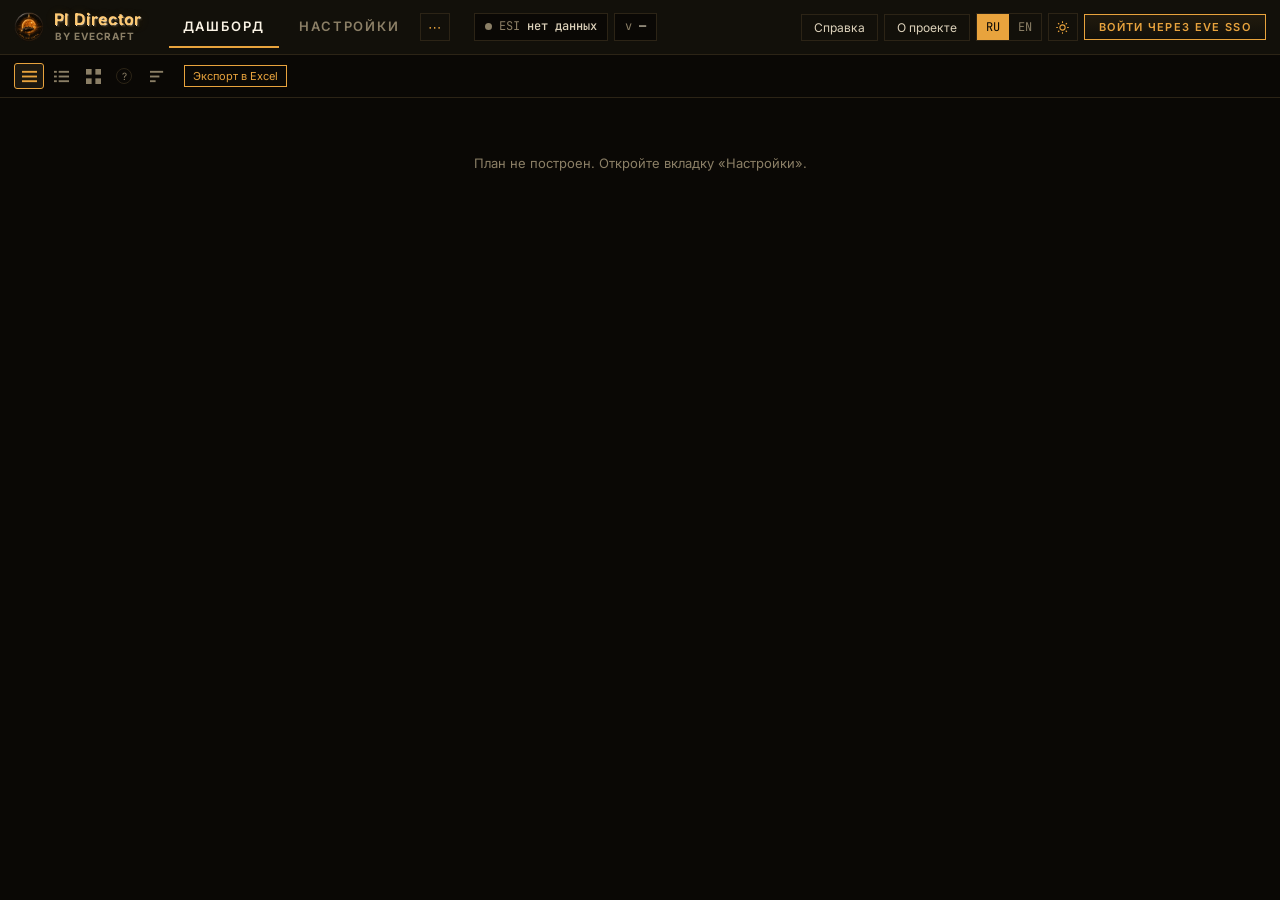
==== commit b09f8f99: "feat: оповещения в Discord о дефиците и истечении экстракторов (0.13.32) Co-Authored-By: Claude Sonn" ====
--- a/web/index.html
+++ b/web/index.html
@@ -197,6 +197,33 @@
       </div>
     </div>
 
+    <div class="step-card hud-corner" id="alertsCard">
+      <div class="step-head">
+        <span class="step-title" data-i18n="alertsTitle">Оповещения в Discord</span>
+        <button type="button" class="help-tag" onclick="openModal('help','h-alerts')"
+                data-i18n-title="help" title="Справка">?</button>
+      </div>
+      <div class="step-body">
+        <div class="poco-profit-note" data-i18n="alertsIntro"></div>
+        <div id="alertsStatus" class="poco-profit-note"></div>
+        <input id="alertsUrl" type="password" autocomplete="off" spellcheck="false"
+               data-i18n-ph="alertsUrlPh" placeholder="https://discord.com/api/webhooks/…">
+        <div class="alerts-row">
+          <label><input type="checkbox" id="alertsOnExpiry" checked>
+            <span data-i18n="alertsOnExpiry">Истечение экстрактора за</span></label>
+          <select id="alertsLead"></select>
+          <label><input type="checkbox" id="alertsOnDeficit" checked>
+            <span data-i18n="alertsOnDeficit">Дефицит добычи</span></label>
+        </div>
+        <div class="alerts-row">
+          <button class="mini" onclick="saveAlerts()" data-i18n="alertsSave">Сохранить</button>
+          <button class="mini" id="alertsTestBtn" onclick="testAlerts()" data-i18n="alertsTest">Тест</button>
+          <button class="mini" id="alertsToggleBtn" onclick="toggleAlerts()"></button>
+          <button class="mini" id="alertsDeleteBtn" onclick="deleteAlerts()" data-i18n="alertsDelete">Удалить</button>
+        </div>
+      </div>
+    </div>
+
     <div class="action-bar">
       <button class="run" onclick="calculate()" data-i18n="build">Построить план</button>
       <div class="save-inline">
--- a/web/app.css
+++ b/web/app.css
@@ -424,6 +424,8 @@
                  color:var(--amber); padding:6px 16px; cursor:pointer; font-size:11px;
                  font-family:'Inter',sans-serif; font-weight:600; letter-spacing:.12em; text-transform:uppercase; }
 .cp-head .back:hover { background:var(--amber); color:var(--void); }
+.cp-actions { margin-left:auto; display:flex; gap:8px; }
+.cp-actions .back { margin-left:0; }
 
 /* Круг структуры стоит СЛЕВА, вне панели строки — как в игре. */
 .unit { display:flex; gap:14px; align-items:flex-start; padding:0 16px 8px; }
@@ -1089,3 +1091,9 @@
 .rolebadge.excess { color:var(--amber); background:rgba(212,160,74,.15); }
 .rolebadge.direct { color:var(--t-p2); background:var(--t-p2-bg); }
 body.light .rolebadge.excess { background:rgba(154,107,18,.12); }
+
+/* Оповещения в Discord (настройки) */
+#alertsCard { margin-top:12px; }
+#alertsCard input[type=password] { width:100%; max-width:520px; box-sizing:border-box; margin:6px 0; }
+.alerts-row { display:flex; gap:12px; align-items:center; flex-wrap:wrap; margin:6px 0; }
+.alerts-row label { display:flex; gap:6px; align-items:center; }
